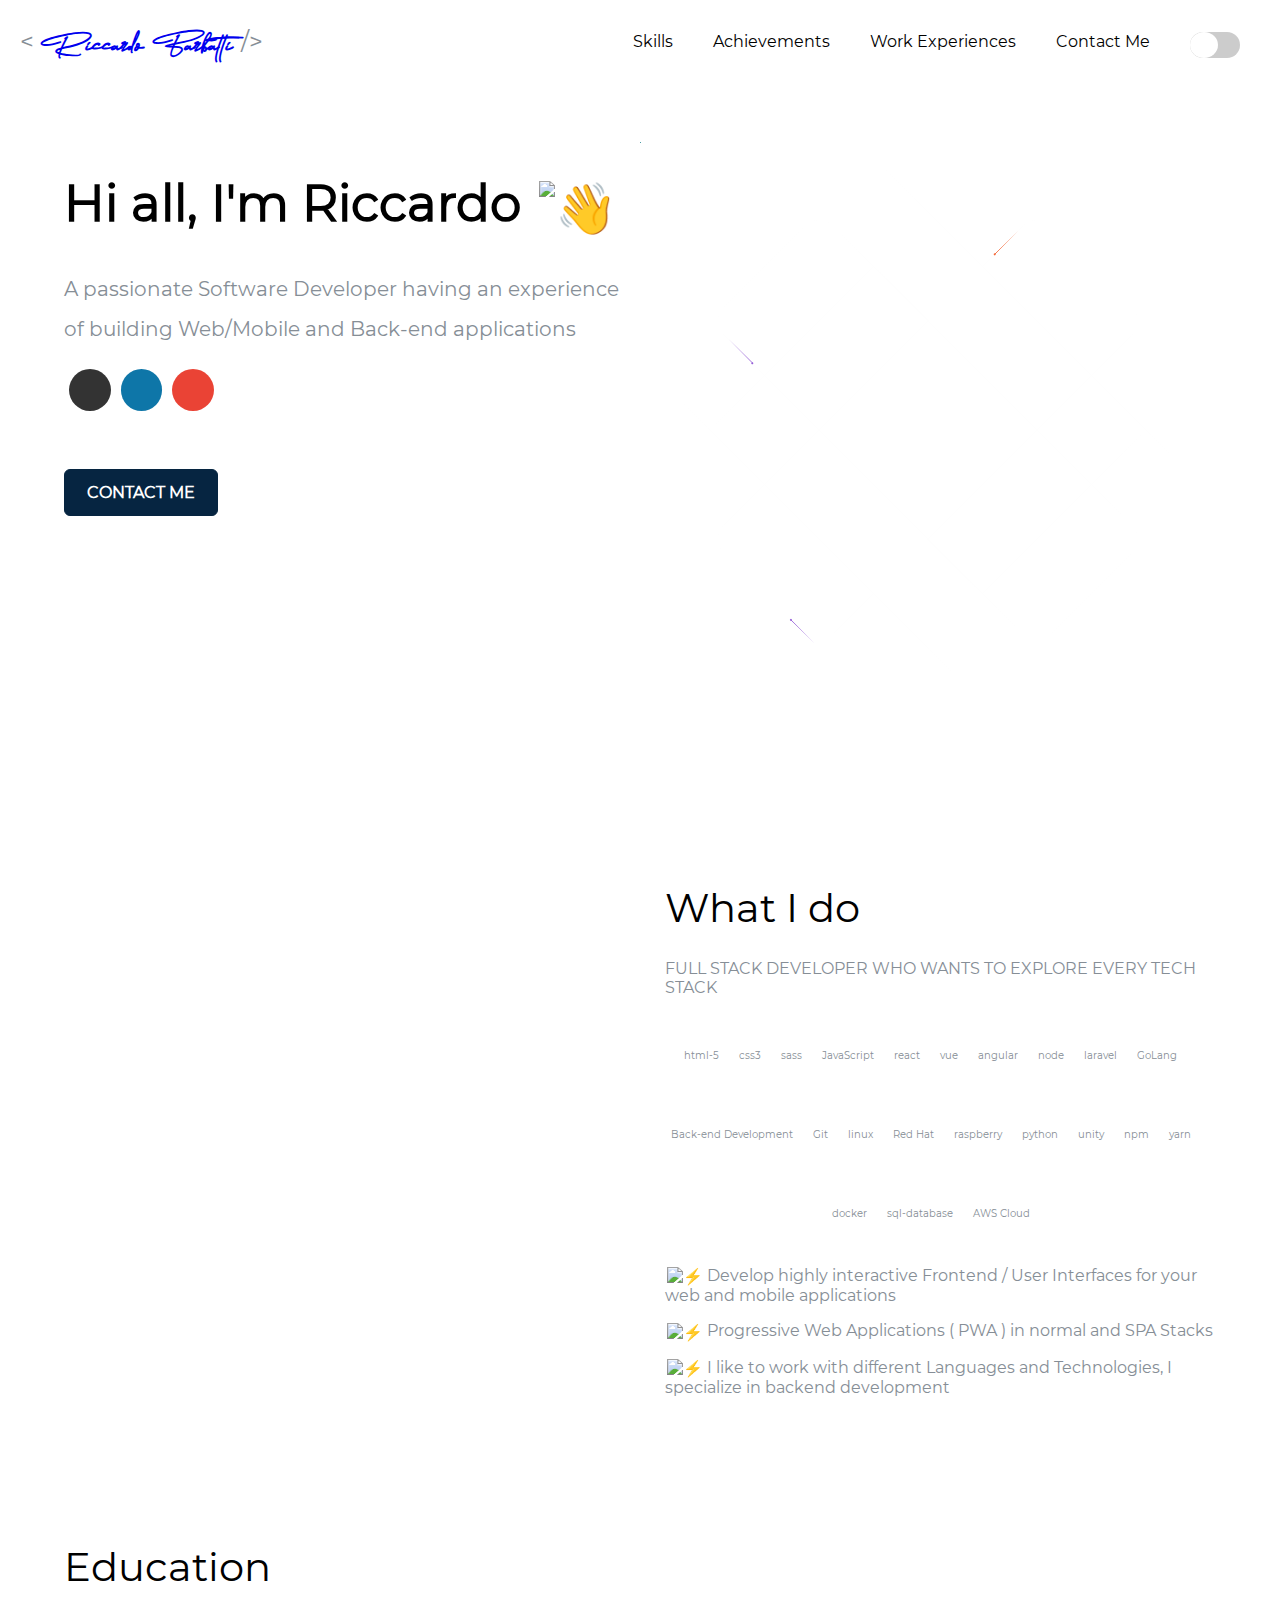
==== index.html @ 817662f0 "updated profile" ====
<!doctype html><html lang="en"><head><meta charset="utf-8"/><link rel="icon" type="image/png" sizes="32x32" href="/favicon-32x32.png?v8=qAJ44G5Bm7"><link rel="icon" type="image/png" sizes="16x16" href="/favicon-16x16.png?v8=qAJ44G5Bm7"><link rel="mask-icon" href="/safari-pinned-tab.svg?v8=qAJ44G5Bm7" color="#885bd5"><link rel="shortcut icon" href="/cpLogo.png?v8=qAJ44G5Bm7"><meta name="msapplication-TileColor" content="#603cba"><meta name="viewport" content="width=device-width,initial-scale=1"/><meta name="theme-color" content="#6c63ff"/><meta name="Portfolio" content="Portfolio"/><link rel="apple-touch-icon" sizes="180x180" href="/apple-touch-icon.png?v8=qAJ44G5Bm7"><meta property="og:title" content="Riccardo Barbatti Resume"/><meta property="og:type" content="website"/><meta property="og:image" content="https://developerfolio.js.org/static/media/developerActivity.59389695.svg"/><link rel="preload" href="/static/media/Montserrat-Regular.ee653992.ttf" as="font" type="font/woff" crossorigin><link rel="preload" href="/static/media/Agustina.21f233e1.woff" as="font" type="font/woff" crossorigin><link rel="manifest" href="/manifest.json"/><link rel="stylesheet" href="https://cdn.jsdelivr.net/gh/FortAwesome/Font-Awesome@5.13.0/css/all.min.css"><title>Riccardo Barbatti</title><link href="/static/css/main.8e6ef0d5.chunk.css" rel="stylesheet"></head><body><noscript>You need to enable JavaScript to run this app.</noscript><div id="root"></div><script>!function(e){function t(t){for(var n,o,i=t[0],c=t[1],l=t[2],s=0,p=[];s<i.length;s++)o=i[s],Object.prototype.hasOwnProperty.call(a,o)&&a[o]&&p.push(a[o][0]),a[o]=0;for(n in c)Object.prototype.hasOwnProperty.call(c,n)&&(e[n]=c[n]);for(f&&f(t);p.length;)p.shift()();return u.push.apply(u,l||[]),r()}function r(){for(var e,t=0;t<u.length;t++){for(var r=u[t],n=!0,o=1;o<r.length;o++){var c=r[o];0!==a[c]&&(n=!1)}n&&(u.splice(t--,1),e=i(i.s=r[0]))}return e}var n={},o={1:0},a={1:0},u=[];function i(t){if(n[t])return n[t].exports;var r=n[t]={i:t,l:!1,exports:{}};return e[t].call(r.exports,r,r.exports,i),r.l=!0,r.exports}i.e=function(e){var t=[];o[e]?t.push(o[e]):0!==o[e]&&{3:1,4:1}[e]&&t.push(o[e]=new Promise((function(t,r){for(var n="static/css/"+({}[e]||e)+"."+{3:"06c6ca53",4:"122503bf"}[e]+".chunk.css",a=i.p+n,u=document.getElementsByTagName("link"),c=0;c<u.length;c++){var l=(f=u[c]).getAttribute("data-href")||f.getAttribute("href");if("stylesheet"===f.rel&&(l===n||l===a))return t()}var s=document.getElementsByTagName("style");for(c=0;c<s.length;c++){var f;if((l=(f=s[c]).getAttribute("data-href"))===n||l===a)return t()}var p=document.createElement("link");p.rel="stylesheet",p.type="text/css",p.onload=t,p.onerror=function(t){var n=t&&t.target&&t.target.src||a,u=new Error("Loading CSS chunk "+e+" failed.\n("+n+")");u.code="CSS_CHUNK_LOAD_FAILED",u.request=n,delete o[e],p.parentNode.removeChild(p),r(u)},p.href=a,document.getElementsByTagName("head")[0].appendChild(p)})).then((function(){o[e]=0})));var r=a[e];if(0!==r)if(r)t.push(r[2]);else{var n=new Promise((function(t,n){r=a[e]=[t,n]}));t.push(r[2]=n);var u,c=document.createElement("script");c.charset="utf-8",c.timeout=120,i.nc&&c.setAttribute("nonce",i.nc),c.src=function(e){return i.p+"static/js/"+({}[e]||e)+"."+{3:"2ac3e61d",4:"45c3a683"}[e]+".chunk.js"}(e);var l=new Error;u=function(t){c.onerror=c.onload=null,clearTimeout(s);var r=a[e];if(0!==r){if(r){var n=t&&("load"===t.type?"missing":t.type),o=t&&t.target&&t.target.src;l.message="Loading chunk "+e+" failed.\n("+n+": "+o+")",l.name="ChunkLoadError",l.type=n,l.request=o,r[1](l)}a[e]=void 0}};var s=setTimeout((function(){u({type:"timeout",target:c})}),12e4);c.onerror=c.onload=u,document.head.appendChild(c)}return Promise.all(t)},i.m=e,i.c=n,i.d=function(e,t,r){i.o(e,t)||Object.defineProperty(e,t,{enumerable:!0,get:r})},i.r=function(e){"undefined"!=typeof Symbol&&Symbol.toStringTag&&Object.defineProperty(e,Symbol.toStringTag,{value:"Module"}),Object.defineProperty(e,"__esModule",{value:!0})},i.t=function(e,t){if(1&t&&(e=i(e)),8&t)return e;if(4&t&&"object"==typeof e&&e&&e.__esModule)return e;var r=Object.create(null);if(i.r(r),Object.defineProperty(r,"default",{enumerable:!0,value:e}),2&t&&"string"!=typeof e)for(var n in e)i.d(r,n,function(t){return e[t]}.bind(null,n));return r},i.n=function(e){var t=e&&e.__esModule?function(){return e.default}:function(){return e};return i.d(t,"a",t),t},i.o=function(e,t){return Object.prototype.hasOwnProperty.call(e,t)},i.p="/",i.oe=function(e){throw console.error(e),e};var c=this["webpackJsonpriccardobarbatti.github.io"]=this["webpackJsonpriccardobarbatti.github.io"]||[],l=c.push.bind(c);c.push=t,c=c.slice();for(var s=0;s<c.length;s++)t(c[s]);var f=l;r()}([])</script><script src="/static/js/2.25003a7f.chunk.js"></script><script src="/static/js/main.3a499102.chunk.js"></script></body></html>
---- static/css/main.8e6ef0d5.chunk.css ----
@font-face{font-family:"Agustina Regular";font-style:normal;font-weight:400;src:local("Agustina Regular"),url(/static/media/Agustina.21f233e1.woff) format("woff");font-display:swap}@font-face{font-family:"Montserrat";src:local("Montserrat"),url(/static/media/Montserrat-Regular.ee653992.ttf) format("woff");font-display:swap}code{font-family:source-code-pro,Menlo,Monaco,Consolas,"Courier New",monospace}body,html{scroll-behavior:smooth}body{margin:0;font:19px/23px Montserrat,"Montserrat",sans-serif;-webkit-font-smoothing:antialiased;-moz-osx-font-smoothing:grayscale}@media (max-width:1380px){body,html{font-size:16px;line-height:normal}}.App{text-align:center}.App-logo{height:40vmin}.App-header{background-color:#282c34;min-height:100vh;display:flex;flex-direction:column;align-items:center;justify-content:center;font-size:calc(10px + 2vmin);color:#fff}.App-link{color:#09d3ac}.dark-menu{background-color:#171c28!important;color:#fff}.dark-menu li a{color:#fff!important}.dark-menu li a:hover{background-color:#55198b!important}.header{background-color:#fff;max-width:100%;padding:15px 20px;margin:0 auto}.header ul{margin:0;padding:0;list-style:none;overflow:hidden}.grey-color{color:#868e96}.header li a{display:block;padding:15px 20px;color:#000;text-decoration:none}.header .menu-btn:hover,.header li a:hover{background-color:#f4f4f4}.header .logo{display:block;flex:none;float:left;font-size:1.5em;text-decoration:none;margin-top:10px;line-height:normal}.header .logo-name{font-family:"Agustina Regular";font-weight:700;font-feature-settings:"liga","clig off";font-variant-ligatures:no-common-ligatures;-webkit-font-variant-ligatures:no-common-ligatures;padding:0 10px}.header .menu{clear:both;max-height:0;transition:max-height .2s ease-out}.header .menu-icon{cursor:pointer;display:inline-block;float:right;padding:28px 20px;position:relative;-webkit-user-select:none;-ms-user-select:none;user-select:none}.header .menu-icon .navicon{background:#333;display:block;height:2px;position:relative;transition:background .2s ease-out;width:18px}.header .menu-icon .navicon:after,.header .menu-icon .navicon:before{background:#333;content:"";display:block;height:100%;position:absolute;transition:all .2s ease-out;width:100%}.header .menu-icon .navicon-dark:after,.header .menu-icon .navicon-dark:before{background:#fff!important;content:"";display:block;height:100%;position:absolute;transition:all .2s ease-out;width:100%}.header .menu-icon .navicon:before{top:5px}.header .menu-icon .navicon:after{top:-5px}.header .menu-btn{display:none}.header .menu-btn:checked~.menu{max-height:486px}.header .menu-btn:checked~.menu-icon .navicon{background:transparent}.header .menu-btn:checked~.menu-icon .navicon:before{transform:rotate(-45deg)}.header .menu-btn:checked~.menu-icon .navicon:after{transform:rotate(45deg)}.header .menu-btn:checked~.menu-icon:not(.steps) .navicon:after,.header .menu-btn:checked~.menu-icon:not(.steps) .navicon:before{top:0}@media (min-width:48em){.header li{float:left}.header{display:flex;align-items:center;justify-content:space-between}.header .menu{max-height:none}.header .menu-icon{display:none}}@media (max-width:960px) and (min-width:768px){.header{font-size:12px}}.switch{position:relative;display:inline-block;width:50px;height:26px}input{transform:scale(.5)}.slider{cursor:pointer;top:0;right:0;background-color:#ccc}.slider,.slider:before{position:absolute;left:0;bottom:0;transition:.4s}.slider:before{content:"";height:26px;width:28px;background-color:#fff}input:checked+.slider{background-color:#2196f3}input:focus+.slider{box-shadow:0 0 1px #2196f3}input:checked+.slider:before{transform:translateX(26px)}.slider.round{border-radius:34px}.slider.round:before{border-radius:50%}.slider:after{display:inline;position:absolute;right:9.3%;bottom:17.5%}input:checked+.slider:after{display:inline;position:absolute;right:56.3%;bottom:14.5%}@media (max-width:786px) and (min-width:425px){input:checked+.slider:after{right:60.3%;bottom:20.5%}.slider:after{right:15.3%;bottom:22.5%}}@media (max-width:2560px) and (min-width:1552px){.slider:after{bottom:12.5%!important}}@media (max-width:1552px) and (min-width:1440px){.slider:after{bottom:7.5%!important}}.main{margin:4rem auto 0}.greet-main,.main{width:90%;padding:20px 10px}.greet-main{margin:2rem auto 0}.subTitle{color:#868e96!important}.greeting-main{display:flex}.greeting-main>*{flex:1 1;margin-bottom:30px}.button-greeting-div{display:flex;margin-top:20px}.greeting-text{font-size:70px;line-height:1.1;color:#000!important}.greeting-text-p{font-size:30px;line-height:40px}.greeting-image-div>img{max-width:100%;height:auto}.wave-emoji{-webkit-animation-duration:1.8s;animation-duration:1.8s;-webkit-animation-iteration-count:infinite;animation-iteration-count:infinite;-webkit-animation-name:wave;animation-name:wave;display:inline-block;transform-origin:70% 70%}@-webkit-keyframes wave{0%{transform:rotate(0deg)}10%{transform:rotate(-10deg)}20%{transform:rotate(12deg)}30%{transform:rotate(-10deg)}40%{transform:rotate(9deg)}50%{transform:rotate(0deg)}to{transform:rotate(0deg)}}@keyframes wave{0%{transform:rotate(0deg)}10%{transform:rotate(-10deg)}20%{transform:rotate(12deg)}30%{transform:rotate(-10deg)}40%{transform:rotate(9deg)}50%{transform:rotate(0deg)}to{transform:rotate(0deg)}}@media (max-width:1380px){.greeting-text{font-size:50px}.greeting-text-p{font-size:20px}}@media (max-width:768px){.button-greeting-div{justify-content:space-around}.greeting-text{font-size:30px;text-align:center}.greeting-text-p{font-size:16px;line-height:normal;text-align:center}.greeting-main{display:block}.greeting-image-div{height:256px}}@media (max-width:320px){.main{width:auto}}.sk-circle{margin:100px auto;width:40px;height:40px;position:relative}.sk-circle .sk-child{width:100%;height:100%;position:absolute;left:0;top:0}.sk-circle .sk-child:before{content:"";display:block;margin:0 auto;width:15%;height:15%;background-color:#333;border-radius:100%;-webkit-animation:sk-circleBounceDelay 1.2s ease-in-out infinite both;animation:sk-circleBounceDelay 1.2s ease-in-out infinite both}.sk-circle .sk-circle2{transform:rotate(30deg)}.sk-circle .sk-circle3{transform:rotate(60deg)}.sk-circle .sk-circle4{transform:rotate(90deg)}.sk-circle .sk-circle5{transform:rotate(120deg)}.sk-circle .sk-circle6{transform:rotate(150deg)}.sk-circle .sk-circle7{transform:rotate(180deg)}.sk-circle .sk-circle8{transform:rotate(210deg)}.sk-circle .sk-circle9{transform:rotate(240deg)}.sk-circle .sk-circle10{transform:rotate(270deg)}.sk-circle .sk-circle11{transform:rotate(300deg)}.sk-circle .sk-circle12{transform:rotate(330deg)}.sk-circle .sk-circle2:before{-webkit-animation-delay:-1.1s;animation-delay:-1.1s}.sk-circle .sk-circle3:before{-webkit-animation-delay:-1s;animation-delay:-1s}.sk-circle .sk-circle4:before{-webkit-animation-delay:-.9s;animation-delay:-.9s}.sk-circle .sk-circle5:before{-webkit-animation-delay:-.8s;animation-delay:-.8s}.sk-circle .sk-circle6:before{-webkit-animation-delay:-.7s;animation-delay:-.7s}.sk-circle .sk-circle7:before{-webkit-animation-delay:-.6s;animation-delay:-.6s}.sk-circle .sk-circle8:before{-webkit-animation-delay:-.5s;animation-delay:-.5s}.sk-circle .sk-circle9:before{-webkit-animation-delay:-.4s;animation-delay:-.4s}.sk-circle .sk-circle10:before{-webkit-animation-delay:-.3s;animation-delay:-.3s}.sk-circle .sk-circle11:before{-webkit-animation-delay:-.2s;animation-delay:-.2s}.sk-circle .sk-circle12:before{-webkit-animation-delay:-.1s;animation-delay:-.1s}@-webkit-keyframes sk-circleBounceDelay{0%,80%,to{transform:scale(0)}40%{transform:scale(1)}}@keyframes sk-circleBounceDelay{0%,80%,to{transform:scale(0)}40%{transform:scale(1)}}.social-media-div{font-size:2em}.icon-button{margin-bottom:10px}.icon-button i{color:#fff;border-radius:2.6rem;cursor:pointer;display:inline-block;font-size:1.3rem;height:2.6rem;line-height:2.6rem;position:relative;text-align:center;-webkit-user-select:none;-ms-user-select:none;user-select:none;width:2.6rem;margin:0 5px 10px;transition:.2s ease-in}.facebook i{background-color:#3b5998}.linkedin i{background-color:#0e76a8}.github i{background-color:#333}.gitlab i{background-color:#fca326}.google i{background-color:#ea4335}.twitter i{background-color:#1da1f2}.medium i{background-color:#000}.stack-overflow i{background-color:#f48024}.instagram i{background-color:#c13584}.facebook i:hover,.github i:hover,.gitlab i:hover,.google i:hover,.instagram i:hover,.linkedin i:hover,.medium i:hover,.stack-overflow i:hover,.twitter i:hover{background-color:#000}@media (max-width:768px){.social-media-div{text-align:center}}.main-button{background-color:#062541;border:1px solid #062541;color:#fff;font-weight:700;width:-webkit-max-content;width:-moz-max-content;width:max-content;padding:13px 22px;margin-right:50px;text-transform:uppercase;border-radius:6px;text-align:center;text-decoration:none;display:block;margin-top:20px;font-size:16px;cursor:pointer;transition:all .3s ease-in-out 0s}.main-button:hover{background-color:#fff;color:#062541;transition:all .3s ease 0s;transform:translateY(-3px)}.project-button{display:flex;justify-content:center;margin-top:20px}.project-button>.main-button{margin-right:0!important}@media (max-width:768px){.main-button{font-size:15px;padding:12px 18px;margin-right:0}}@media (max-width:320px){.main-button{font-size:12px}}.skills-main-div{display:flex}.skills-text-div{margin-left:50px}.skills-main-div>*{flex:1 1;margin-bottom:30px}.skills-image-div>img{max-width:100%;height:auto}.skills-heading{font-size:56px;font-weight:400}@media (max-width:1380px){.skills-heading{font-size:40px}}@media (max-width:768px){.skills-heading{font-size:30px;text-align:center}.greeting-text-p{font-size:16px;line-height:normal}.skills-main-div{flex-direction:column}.skills-text-div{margin:20px}.skills-text{font-size:16px}.skills-text-subtitle{font-size:16px;text-align:center}.skills-image-div{order:2}}.dev-icons{padding-left:0;list-style:none;font-size:3rem;margin-bottom:0;margin-top:0;text-align:center}.software-skill-inline{display:inline-block;margin-right:20px;margin-bottom:20px}.software-skill-inline>i{color:#868e96}.software-skill-inline>i:hover{color:#062541}.software-skill-inline>p{color:#868e96;font-size:10px}.software-skill-inline>i:hover~p{color:#062541}.meter{height:20px;position:relative;background:#f3efef;border-radius:25px}.meter>span{display:block;height:100%;border-top-right-radius:6px;border-bottom-right-radius:6px;border-top-left-radius:20px;border-bottom-left-radius:20px;background-color:rgba(6,37,65,.71);position:relative;overflow:hidden}.skill{line-height:3.5vw}.skill-bars{font-size:28px;width:40%}.skills-container{display:flex;width:90%;padding:20px 10px;margin:2rem auto 0}.skills-container>*{flex:1 1;margin-bottom:30px}.skills-image>img{margin-left:80px;max-width:90%;height:auto}@media (max-width:1456px){.skills-bar{line-height:4rem}.skills-image{display:none;order:2}}@media (max-width:768px){.skills-container{flex-direction:column}.skills-bar{line-height:3rem;margin:20px}.skills-image{display:none;order:2}}.experience-cards-div{display:grid;grid-template-columns:repeat(auto-fit,minmax(290px,1fr));grid-gap:1rem 1rem;gap:1rem 1rem}.experience-heading{font-size:56px;font-weight:400}.experience-container{display:flex;width:90%;padding:20px 10px;margin:2rem auto 0}.experience-container>*{flex:1 1}@media (max-width:1380px){.experience-heading{font-size:40px}}@media (max-width:768px){.experience-heading{font-size:30px;text-align:center}}.experience-card{background-color:#fff}.experience-card,.experience-card-dark{position:relative;box-shadow:0 10px 30px -15px rgba(0,0,0,.2);border-radius:10px;border:1px solid hsla(0,0%,82.7%,.397)}.experience-card-dark{background-color:#171c28}.experience-card:hover{box-shadow:0 20px 30px -10px rgba(0,0,0,.2)}.experience-banner{background-position:50%;background-repeat:no-repeat;background-size:150%;background:linear-gradient(rgba(0,0,0,.7),rgba(0,0,0,.5));border-radius:10px 10px 0 0;-webkit-filter:blur(0);-moz-filter:blur(0);-o-filter:blur(0);-ms-filter:blur(0);filter:blur(0);height:11rem;display:flex;align-items:flex-end;justify-content:center}.experience-blurred_div{position:absolute;background:linear-gradient(rgba(0,0,0,.4),rgba(0,0,0,.2));-webkit-filter:blur(5px);-moz-filter:blur(5px);-o-filter:blur(5px);-ms-filter:blur(5px);filter:blur(5px);height:11rem;top:0;left:0;width:100%;border-radius:10px 10px 0 0}.experience-div-company{position:absolute;background:transparent;height:9rem;top:0;left:0;width:100%;display:flex;align-items:center;justify-content:center}.experience-text-company{padding:1.5rem;margin:0;color:#fff;font-size:25px;text-align:center;font-weight:700;text-overflow:ellipsis;overflow:hidden;white-space:nowrap}.experience-roundedimg{position:absolute;object-fit:cover;left:0;right:0;top:7rem;margin-left:auto;margin-right:auto;width:8rem;height:8rem;box-shadow:0 .5rem 1rem rgba(0,0,0,.3);border-radius:50%}.experience-text-role{text-align:center;color:#000;font-weight:700;font-size:25px;margin:0;padding-top:1.5rem;line-height:normal}.dark-mode-text{color:#fff!important}.experience-text-date{text-align:center;color:#000;font-size:20px;margin:0;padding-top:1rem;font-weight:600}.experience-text-desc{text-align:center}.experience-text-details{padding:1.5rem;margin-top:2rem}@media (max-width:1380px){.experience-text-role{padding-top:.5rem;font-size:22px}.experience-text-company{font-size:22px}.experience-text-date{font-size:18px}.experience-roundedimg{width:6.5rem;height:6.5rem}}@media (max-width:768px){.experience-text-company,.experience-text-role{font-size:22px}.experience-text-date{font-size:18px}.experience-text-desc{font-size:16px}}.project-title{font-size:52px;font-weight:400;line-height:normal}.startup-project-text img{max-width:100%;height:auto}.repo-cards-div-main{display:grid;grid-template-columns:repeat(auto-fit,minmax(400px,1fr));grid-gap:1rem 1rem;gap:1rem 1rem}@media (max-width:1380px){.project-title{font-size:40px}}@media (max-width:768px){.project-title{font-size:30px;text-align:center}.repo-cards-div-main{grid-template-columns:repeat(auto-fit,minmax(300px,1fr))}}.project-card{display:flex;flex-direction:column;background-color:#fff;padding:1.5rem;border-radius:10px;border:1px solid hsla(0,0%,82.7%,.397);justify-content:center}.project-card-light{box-shadow:0 10px 30px -15px rgba(0,0,0,.2);transition:all .3s ease}.project-card-dark{box-shadow:0 10px 30px -15px #d9dbdf;transition:all .25s ease}.project-detail{text-align:center}.project-card-light:hover{box-shadow:0 20px 30px -10px rgba(0,0,0,.2)}.project-card-dark:hover{box-shadow:0 20px 30px -10px #d9dbdf}.project-image{position:relative;height:250px;overflow:hidden;text-align:center}.projects-container{display:grid;grid-template-columns:repeat(auto-fit,minmax(300px,1fr));grid-gap:1rem 1rem;gap:1rem 1rem}.project-card-footer span.project-tag{background:#062541;color:#f5f2f4;vertical-align:middle;align-items:center;border-radius:4px;display:inline-flex;font-size:.75rem;height:2em;justify-content:center;white-space:nowrap;line-height:1.5;margin:0 .5rem .5rem 0;padding:0 .75em;cursor:pointer;transition:.2s ease-in}@media (max-width:768px){.project-subtitle{font-size:16px;text-align:center}}.achievement-heading{font-size:56px;font-weight:400;line-height:normal;margin:0}.achievement-subtitle{text-transform:uppercase;margin:0 0 50px}@media (max-width:1380px){.achievement-heading{font-size:40px}}@media (max-width:768px){.achievement-heading{font-size:30px;text-align:center}.achievement-subtitle{font-size:16px;line-height:normal;text-align:center}}.card-image{max-width:100%;height:auto;width:250px}.card-title{color:#000;font-size:22px;line-height:24px;font-weight:700;margin:15px 0 0}.card-subtitle{color:#666;font-size:17px;line-height:1.5rem}.certificate-card{background-color:#fff;box-shadow:0 10px 30px -15px rgba(0,0,0,.2);padding:1.5rem;border-radius:10px;border:1px solid hsla(0,0%,82.7%,.397);transition:all .3s ease}.certificate-detail-div{text-align:center}.certificate-card:hover{box-shadow:0 20px 30px -10px rgba(0,0,0,.2)}.dark-mode.certificate-card:hover{box-shadow:0 20px 30px -10px hsla(0,0%,100%,.2)}.certificate-image-div{position:relative;height:250px;overflow:hidden;text-align:center}.achievement-cards-div{display:grid;grid-template-columns:repeat(auto-fit,minmax(300px,1fr));grid-gap:1rem 1rem;gap:1rem 1rem}.certificate-card-footer{display:flex;align-items:center;flex-wrap:wrap;justify-content:center}.certificate-card-footer span.certificate-tag{background:#062541;color:#f5f2f4;vertical-align:middle;align-items:center;border-radius:4px;display:inline-flex;font-size:.75rem;height:2em;justify-content:center;white-space:nowrap;line-height:1.5;margin:0 .5rem .5rem 0;padding:0 .75em;cursor:pointer;transition:.2s ease-in}span.certificate-tag:hover{background:#192d3f}.square{width:440px;height:430px;background:#fff;border-radius:4px;box-shadow:0 20px 50px #d9dbdf;transition:all .3s ease;margin-top:30px}.square:hover{box-shadow:0 20px 40px rgba(0,0,0,.08)}.blog-header-text{font-size:56px;font-weight:400}.blog-subtitle{text-transform:uppercase}.blog-main-div>*{flex:1 1;margin-bottom:30px}.blog-main-div{display:flex}.blog-image-div>img{max-width:100%;height:auto}.blog-text-div{display:grid;grid-template-columns:repeat(auto-fill,minmax(400px,1fr));grid-gap:32px;gap:32px}@media (max-width:1380px){.blog-header-text{font-size:40px}}@media (max-width:768px){.blog-header-text{font-size:30px;text-align:center}.blog-subtitle{font-size:16px;line-height:normal;text-align:center}}@media screen and (max-width:480px) and (min-width:300px){.blog-text-div{grid-template-columns:repeat(auto-fill,minmax(300px,1fr))}}.small-dark{color:#fff!important}.blog-container{border-radius:10px;color:#586069;background-color:#fff;box-shadow:0 0 36px rgba(0,0,0,.1);cursor:pointer;height:200px}.blog-title{color:#262626;font-size:22px;line-height:24px;font-weight:700;margin:32px 20px 14px;-webkit-line-clamp:2}.blog-title,.small{overflow:hidden;display:-webkit-box;-webkit-box-orient:vertical}.small{font-size:17px;font-weight:400;line-height:1.5rem;color:#666;padding:0 20px;-webkit-line-clamp:4;margin:0}.go-corner{display:flex;align-items:center;justify-content:center;position:absolute;width:32px;height:32px;overflow:hidden;top:0;right:0;background-color:#062541;border-radius:0 4px 0 32px}.go-arrow{margin-top:-4px;margin-right:-4px;color:#fff;font-family:courier,sans}.blog-card{display:block;position:relative;background-color:transparent;border-radius:4px;text-decoration:none;z-index:0;overflow:hidden;height:100%}.blog-card:before{content:"";position:absolute;z-index:-1;top:-16px;right:-16px;background:#062541;height:32px;width:32px;border-radius:32px;transform:scale(1);transform-origin:50% 50%;transition:transform .4s ease-out}.blog-card:hover:before{transform:scale(30)}.blog-card:hover>.small{transition:all .3s ease-out;color:hsla(0,0%,100%,.8)}.blog-card:hover>h3{transition:all .3s ease-out;color:#fff}@media (min-width:925px) and (max-width:1024px),(min-width:1405px) and (max-width:1550px),screen and (max-width:480px) and (min-width:300px){.blog-card:hover:before{transform:scale(30)}}@media (min-width:1025px) and (max-width:1404px),(min-width:1551px),screen and (min-width:481px) and (max-width:675px){.blog-card:hover:before{transform:scale(40)}.blog-card:before{transition:transform .45s ease-out}}@media screen and (min-width:675px) and (max-width:860px){.blog-card:hover:before{transform:scale(50)}.blog-card:before{transition:transform .5s ease-out}}@media screen and (min-width:860px) and (max-width:924px){.blog-card:hover:before{transform:scale(60)}.blog-card:before{transition:transform .5s ease-out}}@media screen and (max-width:480px) and (min-width:300px){.blog-title{font-size:18px}}.blog-card-shadow{box-shadow:1px 0 20px #fff}.footer-text{text-align:center;color:#868e96!important}.dark-mode{color:#fff!important}.footer-div{margin-top:2rem;padding-bottom:1rem}.talk-header-title{font-size:56px;font-weight:400;line-height:0}.talk-cards-div{display:grid;grid-template-columns:repeat(auto-fit,minmax(290px,1fr));grid-gap:1rem 1rem;gap:1rem 1rem}@media (max-width:768px){.talk-header-title{font-size:30px;text-align:center}.talk-header-subtitle{font-size:16px;line-height:normal;text-align:center}}.container{display:flex;justify-content:center}.rectangle{background:url(/static/media/talksCardBack.13780cdd.svg);width:380px;height:300px;border-radius:4px;box-shadow:0 20px 50px #d9dbdf;transition:all .3s ease;margin-top:50px}.rectangle:hover{box-shadow:0 20px 40px rgba(0,0,0,.08)}.dark-rectangle{box-shadow:0 0 20px 0}.mask{clip:rect(0,460px,220px,0);border-radius:4px;position:absolute}.talk-card-title{color:#fff;text-align:left;margin:25px auto auto;padding:0 0 40px 30px;font-size:30px;line-height:normal}.talk-card-subtitle,.talk-card-title{overflow:hidden;display:-webkit-box;-webkit-line-clamp:2;-webkit-box-orient:vertical}.talk-card-subtitle{margin-top:35px;text-align:justify;padding-left:30px;padding-right:30px;font-size:16px;color:#7f8287;line-height:18px}.talk-button{background-color:#062541;color:#fff;width:90px;padding:10px 18px;border-radius:3px;text-align:center;text-decoration:none;display:block;margin-top:20px;font-size:14px;cursor:pointer}.talk-button:hover{background:#23394c}.card-footer-button-div{display:flex;justify-content:space-around}@media (max-width:1380px){.card-title{font-size:25px}}@media (max-width:768px){.mask{-webkit-clip-path:none;clip-path:none;position:relative}.talk-card-title{margin-top:30px}.talk-card-image{width:100%}.talk-button{background-color:#062541;color:#fff;width:90px;padding:10px 18px;border-radius:3px;text-align:center;text-decoration:none;display:block;margin-top:20px;font-size:14px;cursor:pointer;transition:.2s ease-in}.talk-button:hover{background:#1b3045}.card-footer-button-div{display:flex;justify-content:space-around}.square{width:100%;height:auto;padding-bottom:30px}}.podcast-header-title{font-size:56px;font-weight:400;line-height:0}.podcast{width:600px}.podcast-main-div{display:grid;grid-template-columns:repeat(auto-fit,minmax(300px,1fr));grid-gap:1rem 1rem;gap:1rem 1rem}.subTitle{color:#868e96}@media (max-width:768px){.podcast-header-title{font-size:30px;text-align:center}.podcast-header-subtitle{font-size:16px;line-height:normal;text-align:center}.podcast{width:300px}.podcast-main-div{text-align:center}}.education-heading{font-size:56px;font-weight:400}.education-section{display:flex;flex-direction:column;width:90%;padding:20px 0;margin:2rem auto 0}.education-section>*{flex:1 1;margin-bottom:30px}.education-card-container{display:flex;flex-direction:column;padding-top:20px}@media (max-width:1380px){.education-card-container{padding-top:0}.education-heading{font-size:40px}.education-text-subtitle{font-size:18px;text-align:center}}@media (max-width:768px){.education-card-container{padding-top:0}.education-heading{font-size:30px;text-align:center}.education-text-subtitle{font-size:16px}}.education-card{display:flex;flex-direction:row}.education-card:hover+.education-card-border{border-color:#a9a7f9;width:100%;transition:width .6s ease-in-out}.education-card-border{height:30px;width:80%;border-top:2px solid hsla(0,0%,82.7%,.397);margin-bottom:20px;transition:width .6s ease-in-out}.education-head{display:flex;flex-direction:row}.education-text-school{margin:0;font-size:28px;font-weight:700;text-overflow:ellipsis;overflow:hidden;white-space:nowrap;height:27px}.education-roundedimg{object-fit:cover;margin-right:2rem;width:6rem;height:6rem;box-shadow:0 .5rem 1rem rgba(0,0,0,.3);border-radius:50%}.education-card-right{max-width:70%}.education-text-subHeader{color:#000;font-weight:700;font-size:19px;margin:0;padding-top:.8rem;line-height:normal}.education-text-duration{color:#000;font-size:19px;margin:0;padding-top:.5rem}.education-text-desc{margin-top:.5rem;margin-bottom:.5rem}.education-text-bullets>ul{margin-top:.5rem}@media (max-width:1380px){.education-card{flex-direction:column;padding-bottom:10px}.education-card-right{max-width:90%}.education-card-border{width:90%}.education-text-subHeader{padding-top:.5rem;font-size:16px}.education-text-school{font-size:20px;height:23px}.education-text-duration{font-size:16px}.education-roundedimg{width:4rem;height:4rem;margin-bottom:.5rem;margin-right:0}}@media (max-width:768px){.education-card{text-align:center}.education-card-right{max-width:100%}.education-card-border{width:100%}.education-roundedimg{margin-top:10px;width:4rem;height:4rem;margin-bottom:1rem;margin-right:0}.education-text-bullets>ul{max-width:80%;margin:auto}}#topButton{visibility:hidden;position:fixed;bottom:20px;right:30px;z-index:99;border:none;outline:none;background-color:#062541;color:#fff;cursor:pointer;padding:15px;border-radius:15px;font-size:25px}#topButton:hover{background-color:#000;transition:all .2s ease-in-out}.dark-mode{background-color:#171c28;color:#fff;transition:"0.1s"}.contact-div-main{display:flex}.dark-mode a{color:#fff}.contact-div-main>*{flex:1 1}.contact-title{font-size:65px;font-weight:400}.contact-detail,.contact-detail-email{margin-top:20px;font-size:40px;font-weight:400;color:#868e96;text-decoration:none}.contact-detail-email:hover,.contact-detail:hover{color:#000;text-shadow:2px 1px 2px #b5b5b5;transition:all .3s}.contact-subtitle{text-transform:uppercase}.contact-text-div{margin-top:1.5rem}.contact-margin-top{margin-top:4rem}.contact-image-div>img{max-width:100%;height:auto;margin-left:1.5rem;margin-top:-4rem}@media (max-width:768px),(max-width:1380px){.contact-title{font-size:56px;font-weight:400;font-size:40px;text-align:center}.contact-subtitle{font-size:16px;line-height:normal;text-align:center}.contact-text-div{text-align:center;margin-top:1.5rem}.contact-detail,.contact-detail-email{font-size:20px}.contact-image-div{display:none}}
/*# sourceMappingURL=main.8e6ef0d5.chunk.css.map */
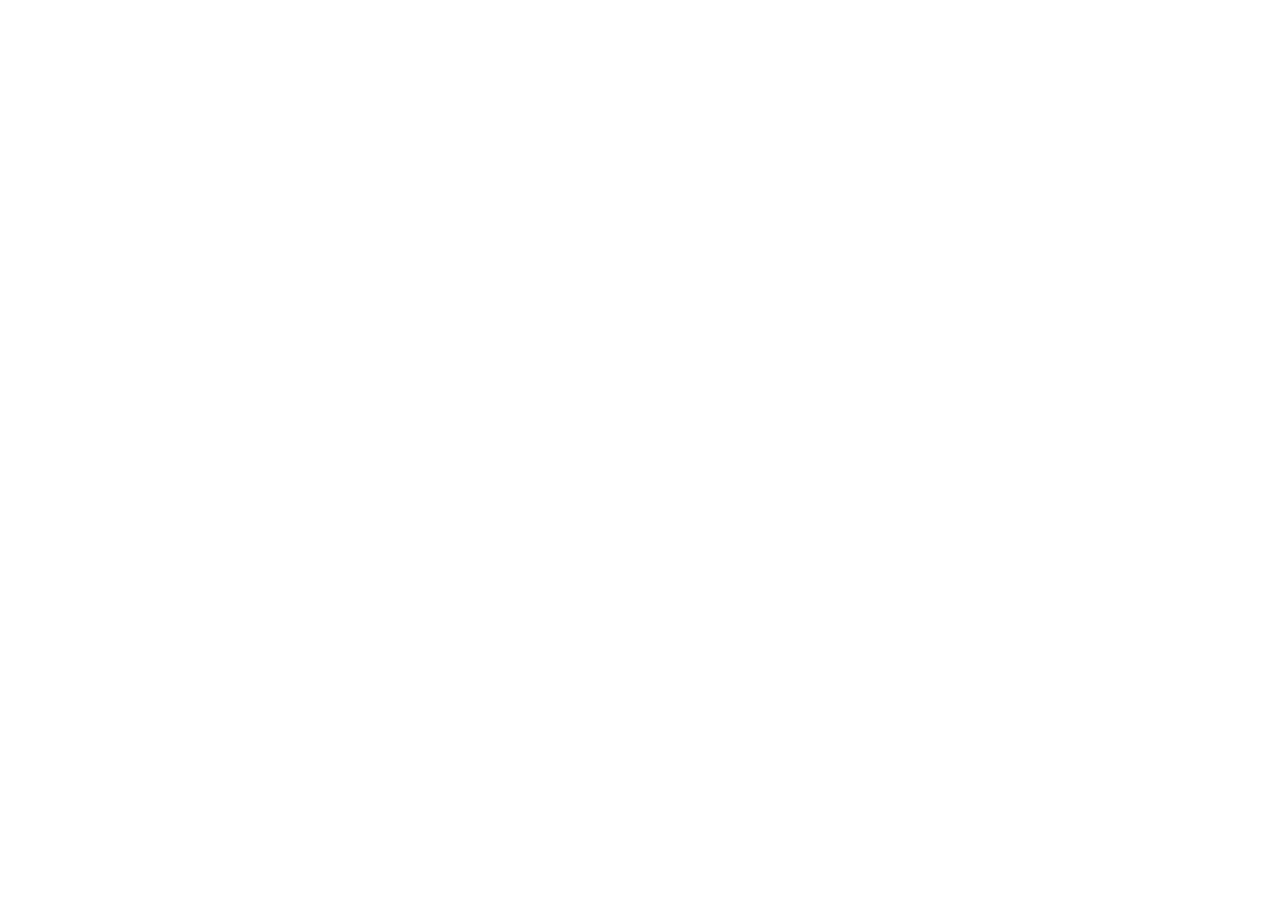
==== commit 0c10a768: "Add files via upload" ====
--- a/index.html
+++ b/index.html
@@ -1 +1,5 @@
-<!doctype html><html lang="en"><head><meta charset="utf-8"/><link rel="icon" type="image/png" sizes="32x32" href="/favicon-32x32.png?v8=qAJ44G5Bm7"><link rel="icon" type="image/png" sizes="16x16" href="/favicon-16x16.png?v8=qAJ44G5Bm7"><link rel="mask-icon" href="/safari-pinned-tab.svg?v8=qAJ44G5Bm7" color="#885bd5"><link rel="shortcut icon" href="/cpLogo.png?v8=qAJ44G5Bm7"><meta name="msapplication-TileColor" content="#603cba"><meta name="viewport" content="width=device-width,initial-scale=1"/><meta name="theme-color" content="#6c63ff"/><meta name="Portfolio" content="Portfolio"/><link rel="apple-touch-icon" sizes="180x180" href="/apple-touch-icon.png?v8=qAJ44G5Bm7"><meta property="og:title" content="Riccardo Barbatti Resume"/><meta property="og:type" content="website"/><meta property="og:image" content="https://developerfolio.js.org/static/media/developerActivity.59389695.svg"/><link rel="preload" href="/static/media/Montserrat-Regular.ee653992.ttf" as="font" type="font/woff" crossorigin><link rel="preload" href="/static/media/Agustina.21f233e1.woff" as="font" type="font/woff" crossorigin><link rel="manifest" href="/manifest.json"/><link rel="stylesheet" href="https://cdn.jsdelivr.net/gh/FortAwesome/Font-Awesome@5.13.0/css/all.min.css"><title>Riccardo Barbatti</title><link href="/static/css/main.8e6ef0d5.chunk.css" rel="stylesheet"></head><body><noscript>You need to enable JavaScript to run this app.</noscript><div id="root"></div><script>!function(e){function t(t){for(var n,o,i=t[0],c=t[1],l=t[2],s=0,p=[];s<i.length;s++)o=i[s],Object.prototype.hasOwnProperty.call(a,o)&&a[o]&&p.push(a[o][0]),a[o]=0;for(n in c)Object.prototype.hasOwnProperty.call(c,n)&&(e[n]=c[n]);for(f&&f(t);p.length;)p.shift()();return u.push.apply(u,l||[]),r()}function r(){for(var e,t=0;t<u.length;t++){for(var r=u[t],n=!0,o=1;o<r.length;o++){var c=r[o];0!==a[c]&&(n=!1)}n&&(u.splice(t--,1),e=i(i.s=r[0]))}return e}var n={},o={1:0},a={1:0},u=[];function i(t){if(n[t])return n[t].exports;var r=n[t]={i:t,l:!1,exports:{}};return e[t].call(r.exports,r,r.exports,i),r.l=!0,r.exports}i.e=function(e){var t=[];o[e]?t.push(o[e]):0!==o[e]&&{3:1,4:1}[e]&&t.push(o[e]=new Promise((function(t,r){for(var n="static/css/"+({}[e]||e)+"."+{3:"06c6ca53",4:"122503bf"}[e]+".chunk.css",a=i.p+n,u=document.getElementsByTagName("link"),c=0;c<u.length;c++){var l=(f=u[c]).getAttribute("data-href")||f.getAttribute("href");if("stylesheet"===f.rel&&(l===n||l===a))return t()}var s=document.getElementsByTagName("style");for(c=0;c<s.length;c++){var f;if((l=(f=s[c]).getAttribute("data-href"))===n||l===a)return t()}var p=document.createElement("link");p.rel="stylesheet",p.type="text/css",p.onload=t,p.onerror=function(t){var n=t&&t.target&&t.target.src||a,u=new Error("Loading CSS chunk "+e+" failed.\n("+n+")");u.code="CSS_CHUNK_LOAD_FAILED",u.request=n,delete o[e],p.parentNode.removeChild(p),r(u)},p.href=a,document.getElementsByTagName("head")[0].appendChild(p)})).then((function(){o[e]=0})));var r=a[e];if(0!==r)if(r)t.push(r[2]);else{var n=new Promise((function(t,n){r=a[e]=[t,n]}));t.push(r[2]=n);var u,c=document.createElement("script");c.charset="utf-8",c.timeout=120,i.nc&&c.setAttribute("nonce",i.nc),c.src=function(e){return i.p+"static/js/"+({}[e]||e)+"."+{3:"2ac3e61d",4:"45c3a683"}[e]+".chunk.js"}(e);var l=new Error;u=function(t){c.onerror=c.onload=null,clearTimeout(s);var r=a[e];if(0!==r){if(r){var n=t&&("load"===t.type?"missing":t.type),o=t&&t.target&&t.target.src;l.message="Loading chunk "+e+" failed.\n("+n+": "+o+")",l.name="ChunkLoadError",l.type=n,l.request=o,r[1](l)}a[e]=void 0}};var s=setTimeout((function(){u({type:"timeout",target:c})}),12e4);c.onerror=c.onload=u,document.head.appendChild(c)}return Promise.all(t)},i.m=e,i.c=n,i.d=function(e,t,r){i.o(e,t)||Object.defineProperty(e,t,{enumerable:!0,get:r})},i.r=function(e){"undefined"!=typeof Symbol&&Symbol.toStringTag&&Object.defineProperty(e,Symbol.toStringTag,{value:"Module"}),Object.defineProperty(e,"__esModule",{value:!0})},i.t=function(e,t){if(1&t&&(e=i(e)),8&t)return e;if(4&t&&"object"==typeof e&&e&&e.__esModule)return e;var r=Object.create(null);if(i.r(r),Object.defineProperty(r,"default",{enumerable:!0,value:e}),2&t&&"string"!=typeof e)for(var n in e)i.d(r,n,function(t){return e[t]}.bind(null,n));return r},i.n=function(e){var t=e&&e.__esModule?function(){return e.default}:function(){return e};return i.d(t,"a",t),t},i.o=function(e,t){return Object.prototype.hasOwnProperty.call(e,t)},i.p="/",i.oe=function(e){throw console.error(e),e};var c=this["webpackJsonpriccardobarbatti.github.io"]=this["webpackJsonpriccardobarbatti.github.io"]||[],l=c.push.bind(c);c.push=t,c=c.slice();for(var s=0;s<c.length;s++)t(c[s]);var f=l;r()}([])</script><script src="/static/js/2.25003a7f.chunk.js"></script><script src="/static/js/main.3a499102.chunk.js"></script></body></html>+<!DOCTYPE html><html><head><meta name="viewport" content="width=device-width"/><meta charSet="utf-8"/><link rel="icon" type="image/png" href="img/favicon.png"/><title>Riccardo Barbatti | Home</title><link rel="stylesheet" href="https://cdn.jsdelivr.net/gh/FortAwesome/Font-Awesome@5.13.0/css/all.min.css"/><meta name="next-head-count" content="8"/><link rel="preconnect" href="https://fonts.gstatic.com" crossorigin /><link rel="preload" href="/_next/static/css/70109ef4a5904dae.css" as="style"/><link rel="stylesheet" href="/_next/static/css/70109ef4a5904dae.css" data-n-g=""/><link rel="preload" href="/_next/static/css/b62488c61253a600.css" as="style"/><link rel="stylesheet" href="/_next/static/css/b62488c61253a600.css" data-n-p=""/><noscript data-n-css=""></noscript><script defer="" nomodule="" src="/_next/static/chunks/polyfills-5cd94c89d3acac5f.js"></script><script src="/_next/static/chunks/webpack-3dad41464b7c1ed4.js" defer=""></script><script src="/_next/static/chunks/framework-7dc8a65f4a0cda33.js" defer=""></script><script src="/_next/static/chunks/main-fc7d2f0e2098927e.js" defer=""></script><script src="/_next/static/chunks/pages/_app-e7cf162545e82796.js" defer=""></script><script src="/_next/static/chunks/78e521c3-22ea93e3a21d680a.js" defer=""></script><script src="/_next/static/chunks/ea88be26-0916539e7153d77e.js" defer=""></script><script src="/_next/static/chunks/6-e3a56694d22520a9.js" defer=""></script><script src="/_next/static/chunks/pages/index-87e17c22cc9136a6.js" defer=""></script><script src="/_next/static/xxAVa3IcBXZkdxTMfvCRj/_buildManifest.js" defer=""></script><script src="/_next/static/xxAVa3IcBXZkdxTMfvCRj/_ssgManifest.js" defer=""></script><script src="/_next/static/xxAVa3IcBXZkdxTMfvCRj/_middlewareManifest.js" defer=""></script><style data-href="https://fonts.googleapis.com/css2?family=Open+Sans:ital,wght@0,300;0,400;0,500;0,600;0,700;0,800;1,300;1,400;1,500;1,600;1,700;1,800&display=swap">@font-face{font-family:'Open Sans';font-style:italic;font-weight:300;font-stretch:normal;font-display:swap;src:url(https://fonts.gstatic.com/s/opensans/v29/memQYaGs126MiZpBA-UFUIcVXSCEkx2cmqvXlWq8tWZ0Pw86hd0Rk5hkaVQ.woff) format('woff')}@font-face{font-family:'Open Sans';font-style:italic;font-weight:400;font-stretch:normal;font-display:swap;src:url(https://fonts.gstatic.com/s/opensans/v29/memQYaGs126MiZpBA-UFUIcVXSCEkx2cmqvXlWq8tWZ0Pw86hd0Rk8ZkaVQ.woff) format('woff')}@font-face{font-family:'Open Sans';font-style:italic;font-weight:500;font-stretch:normal;font-display:swap;src:url(https://fonts.gstatic.com/s/opensans/v29/memQYaGs126MiZpBA-UFUIcVXSCEkx2cmqvXlWq8tWZ0Pw86hd0Rk_RkaVQ.woff) format('woff')}@font-face{font-family:'Open Sans';font-style:italic;font-weight:600;font-stretch:normal;font-display:swap;src:url(https://fonts.gstatic.com/s/opensans/v29/memQYaGs126MiZpBA-UFUIcVXSCEkx2cmqvXlWq8tWZ0Pw86hd0RkxhjaVQ.woff) format('woff')}@font-face{font-family:'Open Sans';font-style:italic;font-weight:700;font-stretch:normal;font-display:swap;src:url(https://fonts.gstatic.com/s/opensans/v29/memQYaGs126MiZpBA-UFUIcVXSCEkx2cmqvXlWq8tWZ0Pw86hd0RkyFjaVQ.woff) format('woff')}@font-face{font-family:'Open Sans';font-style:italic;font-weight:800;font-stretch:normal;font-display:swap;src:url(https://fonts.gstatic.com/s/opensans/v29/memQYaGs126MiZpBA-UFUIcVXSCEkx2cmqvXlWq8tWZ0Pw86hd0Rk0ZjaVQ.woff) format('woff')}@font-face{font-family:'Open Sans';font-style:normal;font-weight:300;font-stretch:normal;font-display:swap;src:url(https://fonts.gstatic.com/s/opensans/v29/memSYaGs126MiZpBA-UvWbX2vVnXBbObj2OVZyOOSr4dVJWUgsiH0C4k.woff) format('woff')}@font-face{font-family:'Open Sans';font-style:normal;font-weight:400;font-stretch:normal;font-display:swap;src:url(https://fonts.gstatic.com/s/opensans/v29/memSYaGs126MiZpBA-UvWbX2vVnXBbObj2OVZyOOSr4dVJWUgsjZ0C4k.woff) format('woff')}@font-face{font-family:'Open Sans';font-style:normal;font-weight:500;font-stretch:normal;font-display:swap;src:url(https://fonts.gstatic.com/s/opensans/v29/memSYaGs126MiZpBA-UvWbX2vVnXBbObj2OVZyOOSr4dVJWUgsjr0C4k.woff) format('woff')}@font-face{font-family:'Open Sans';font-style:normal;font-weight:600;font-stretch:normal;font-display:swap;src:url(https://fonts.gstatic.com/s/opensans/v29/memSYaGs126MiZpBA-UvWbX2vVnXBbObj2OVZyOOSr4dVJWUgsgH1y4k.woff) format('woff')}@font-face{font-family:'Open Sans';font-style:normal;font-weight:700;font-stretch:normal;font-display:swap;src:url(https://fonts.gstatic.com/s/opensans/v29/memSYaGs126MiZpBA-UvWbX2vVnXBbObj2OVZyOOSr4dVJWUgsg-1y4k.woff) format('woff')}@font-face{font-family:'Open Sans';font-style:normal;font-weight:800;font-stretch:normal;font-display:swap;src:url(https://fonts.gstatic.com/s/opensans/v29/memSYaGs126MiZpBA-UvWbX2vVnXBbObj2OVZyOOSr4dVJWUgshZ1y4k.woff) format('woff')}@font-face{font-family:'Open Sans';font-style:italic;font-weight:300;font-stretch:100%;font-display:swap;src:url(https://fonts.gstatic.com/s/opensans/v29/memtYaGs126MiZpBA-UFUIcVXSCEkx2cmqvXlWqWtE6FxZCJgvAQ.woff2) format('woff2');unicode-range:U+0460-052F,U+1C80-1C88,U+20B4,U+2DE0-2DFF,U+A640-A69F,U+FE2E-FE2F}@font-face{font-family:'Open Sans';font-style:italic;font-weight:300;font-stretch:100%;font-display:swap;src:url(https://fonts.gstatic.com/s/opensans/v29/memtYaGs126MiZpBA-UFUIcVXSCEkx2cmqvXlWqWvU6FxZCJgvAQ.woff2) format('woff2');unicode-range:U+0301,U+0400-045F,U+0490-0491,U+04B0-04B1,U+2116}@font-face{font-family:'Open Sans';font-style:italic;font-weight:300;font-stretch:100%;font-display:swap;src:url(https://fonts.gstatic.com/s/opensans/v29/memtYaGs126MiZpBA-UFUIcVXSCEkx2cmqvXlWqWtU6FxZCJgvAQ.woff2) format('woff2');unicode-range:U+1F00-1FFF}@font-face{font-family:'Open Sans';font-style:italic;font-weight:300;font-stretch:100%;font-display:swap;src:url(https://fonts.gstatic.com/s/opensans/v29/memtYaGs126MiZpBA-UFUIcVXSCEkx2cmqvXlWqWuk6FxZCJgvAQ.woff2) format('woff2');unicode-range:U+0370-03FF}@font-face{font-family:'Open Sans';font-style:italic;font-weight:300;font-stretch:100%;font-display:swap;src:url(https://fonts.gstatic.com/s/opensans/v29/memtYaGs126MiZpBA-UFUIcVXSCEkx2cmqvXlWqWu06FxZCJgvAQ.woff2) format('woff2');unicode-range:U+0590-05FF,U+200C-2010,U+20AA,U+25CC,U+FB1D-FB4F}@font-face{font-family:'Open Sans';font-style:italic;font-weight:300;font-stretch:100%;font-display:swap;src:url(https://fonts.gstatic.com/s/opensans/v29/memtYaGs126MiZpBA-UFUIcVXSCEkx2cmqvXlWqWtk6FxZCJgvAQ.woff2) format('woff2');unicode-range:U+0102-0103,U+0110-0111,U+0128-0129,U+0168-0169,U+01A0-01A1,U+01AF-01B0,U+1EA0-1EF9,U+20AB}@font-face{font-family:'Open Sans';font-style:italic;font-weight:300;font-stretch:100%;font-display:swap;src:url(https://fonts.gstatic.com/s/opensans/v29/memtYaGs126MiZpBA-UFUIcVXSCEkx2cmqvXlWqWt06FxZCJgvAQ.woff2) format('woff2');unicode-range:U+0100-024F,U+0259,U+1E00-1EFF,U+2020,U+20A0-20AB,U+20AD-20CF,U+2113,U+2C60-2C7F,U+A720-A7FF}@font-face{font-family:'Open Sans';font-style:italic;font-weight:300;font-stretch:100%;font-display:swap;src:url(https://fonts.gstatic.com/s/opensans/v29/memtYaGs126MiZpBA-UFUIcVXSCEkx2cmqvXlWqWuU6FxZCJgg.woff2) format('woff2');unicode-range:U+0000-00FF,U+0131,U+0152-0153,U+02BB-02BC,U+02C6,U+02DA,U+02DC,U+2000-206F,U+2074,U+20AC,U+2122,U+2191,U+2193,U+2212,U+2215,U+FEFF,U+FFFD}@font-face{font-family:'Open Sans';font-style:italic;font-weight:400;font-stretch:100%;font-display:swap;src:url(https://fonts.gstatic.com/s/opensans/v29/memtYaGs126MiZpBA-UFUIcVXSCEkx2cmqvXlWqWtE6FxZCJgvAQ.woff2) format('woff2');unicode-range:U+0460-052F,U+1C80-1C88,U+20B4,U+2DE0-2DFF,U+A640-A69F,U+FE2E-FE2F}@font-face{font-family:'Open Sans';font-style:italic;font-weight:400;font-stretch:100%;font-display:swap;src:url(https://fonts.gstatic.com/s/opensans/v29/memtYaGs126MiZpBA-UFUIcVXSCEkx2cmqvXlWqWvU6FxZCJgvAQ.woff2) format('woff2');unicode-range:U+0301,U+0400-045F,U+0490-0491,U+04B0-04B1,U+2116}@font-face{font-family:'Open Sans';font-style:italic;font-weight:400;font-stretch:100%;font-display:swap;src:url(https://fonts.gstatic.com/s/opensans/v29/memtYaGs126MiZpBA-UFUIcVXSCEkx2cmqvXlWqWtU6FxZCJgvAQ.woff2) format('woff2');unicode-range:U+1F00-1FFF}@font-face{font-family:'Open Sans';font-style:italic;font-weight:400;font-stretch:100%;font-display:swap;src:url(https://fonts.gstatic.com/s/opensans/v29/memtYaGs126MiZpBA-UFUIcVXSCEkx2cmqvXlWqWuk6FxZCJgvAQ.woff2) format('woff2');unicode-range:U+0370-03FF}@font-face{font-family:'Open Sans';font-style:italic;font-weight:400;font-stretch:100%;font-display:swap;src:url(https://fonts.gstatic.com/s/opensans/v29/memtYaGs126MiZpBA-UFUIcVXSCEkx2cmqvXlWqWu06FxZCJgvAQ.woff2) format('woff2');unicode-range:U+0590-05FF,U+200C-2010,U+20AA,U+25CC,U+FB1D-FB4F}@font-face{font-family:'Open Sans';font-style:italic;font-weight:400;font-stretch:100%;font-display:swap;src:url(https://fonts.gstatic.com/s/opensans/v29/memtYaGs126MiZpBA-UFUIcVXSCEkx2cmqvXlWqWtk6FxZCJgvAQ.woff2) format('woff2');unicode-range:U+0102-0103,U+0110-0111,U+0128-0129,U+0168-0169,U+01A0-01A1,U+01AF-01B0,U+1EA0-1EF9,U+20AB}@font-face{font-family:'Open Sans';font-style:italic;font-weight:400;font-stretch:100%;font-display:swap;src:url(https://fonts.gstatic.com/s/opensans/v29/memtYaGs126MiZpBA-UFUIcVXSCEkx2cmqvXlWqWt06FxZCJgvAQ.woff2) format('woff2');unicode-range:U+0100-024F,U+0259,U+1E00-1EFF,U+2020,U+20A0-20AB,U+20AD-20CF,U+2113,U+2C60-2C7F,U+A720-A7FF}@font-face{font-family:'Open Sans';font-style:italic;font-weight:400;font-stretch:100%;font-display:swap;src:url(https://fonts.gstatic.com/s/opensans/v29/memtYaGs126MiZpBA-UFUIcVXSCEkx2cmqvXlWqWuU6FxZCJgg.woff2) format('woff2');unicode-range:U+0000-00FF,U+0131,U+0152-0153,U+02BB-02BC,U+02C6,U+02DA,U+02DC,U+2000-206F,U+2074,U+20AC,U+2122,U+2191,U+2193,U+2212,U+2215,U+FEFF,U+FFFD}@font-face{font-family:'Open Sans';font-style:italic;font-weight:500;font-stretch:100%;font-display:swap;src:url(https://fonts.gstatic.com/s/opensans/v29/memtYaGs126MiZpBA-UFUIcVXSCEkx2cmqvXlWqWtE6FxZCJgvAQ.woff2) format('woff2');unicode-range:U+0460-052F,U+1C80-1C88,U+20B4,U+2DE0-2DFF,U+A640-A69F,U+FE2E-FE2F}@font-face{font-family:'Open Sans';font-style:italic;font-weight:500;font-stretch:100%;font-display:swap;src:url(https://fonts.gstatic.com/s/opensans/v29/memtYaGs126MiZpBA-UFUIcVXSCEkx2cmqvXlWqWvU6FxZCJgvAQ.woff2) format('woff2');unicode-range:U+0301,U+0400-045F,U+0490-0491,U+04B0-04B1,U+2116}@font-face{font-family:'Open Sans';font-style:italic;font-weight:500;font-stretch:100%;font-display:swap;src:url(https://fonts.gstatic.com/s/opensans/v29/memtYaGs126MiZpBA-UFUIcVXSCEkx2cmqvXlWqWtU6FxZCJgvAQ.woff2) format('woff2');unicode-range:U+1F00-1FFF}@font-face{font-family:'Open Sans';font-style:italic;font-weight:500;font-stretch:100%;font-display:swap;src:url(https://fonts.gstatic.com/s/opensans/v29/memtYaGs126MiZpBA-UFUIcVXSCEkx2cmqvXlWqWuk6FxZCJgvAQ.woff2) format('woff2');unicode-range:U+0370-03FF}@font-face{font-family:'Open Sans';font-style:italic;font-weight:500;font-stretch:100%;font-display:swap;src:url(https://fonts.gstatic.com/s/opensans/v29/memtYaGs126MiZpBA-UFUIcVXSCEkx2cmqvXlWqWu06FxZCJgvAQ.woff2) format('woff2');unicode-range:U+0590-05FF,U+200C-2010,U+20AA,U+25CC,U+FB1D-FB4F}@font-face{font-family:'Open Sans';font-style:italic;font-weight:500;font-stretch:100%;font-display:swap;src:url(https://fonts.gstatic.com/s/opensans/v29/memtYaGs126MiZpBA-UFUIcVXSCEkx2cmqvXlWqWtk6FxZCJgvAQ.woff2) format('woff2');unicode-range:U+0102-0103,U+0110-0111,U+0128-0129,U+0168-0169,U+01A0-01A1,U+01AF-01B0,U+1EA0-1EF9,U+20AB}@font-face{font-family:'Open Sans';font-style:italic;font-weight:500;font-stretch:100%;font-display:swap;src:url(https://fonts.gstatic.com/s/opensans/v29/memtYaGs126MiZpBA-UFUIcVXSCEkx2cmqvXlWqWt06FxZCJgvAQ.woff2) format('woff2');unicode-range:U+0100-024F,U+0259,U+1E00-1EFF,U+2020,U+20A0-20AB,U+20AD-20CF,U+2113,U+2C60-2C7F,U+A720-A7FF}@font-face{font-family:'Open Sans';font-style:italic;font-weight:500;font-stretch:100%;font-display:swap;src:url(https://fonts.gstatic.com/s/opensans/v29/memtYaGs126MiZpBA-UFUIcVXSCEkx2cmqvXlWqWuU6FxZCJgg.woff2) format('woff2');unicode-range:U+0000-00FF,U+0131,U+0152-0153,U+02BB-02BC,U+02C6,U+02DA,U+02DC,U+2000-206F,U+2074,U+20AC,U+2122,U+2191,U+2193,U+2212,U+2215,U+FEFF,U+FFFD}@font-face{font-family:'Open Sans';font-style:italic;font-weight:600;font-stretch:100%;font-display:swap;src:url(https://fonts.gstatic.com/s/opensans/v29/memtYaGs126MiZpBA-UFUIcVXSCEkx2cmqvXlWqWtE6FxZCJgvAQ.woff2) format('woff2');unicode-range:U+0460-052F,U+1C80-1C88,U+20B4,U+2DE0-2DFF,U+A640-A69F,U+FE2E-FE2F}@font-face{font-family:'Open Sans';font-style:italic;font-weight:600;font-stretch:100%;font-display:swap;src:url(https://fonts.gstatic.com/s/opensans/v29/memtYaGs126MiZpBA-UFUIcVXSCEkx2cmqvXlWqWvU6FxZCJgvAQ.woff2) format('woff2');unicode-range:U+0301,U+0400-045F,U+0490-0491,U+04B0-04B1,U+2116}@font-face{font-family:'Open Sans';font-style:italic;font-weight:600;font-stretch:100%;font-display:swap;src:url(https://fonts.gstatic.com/s/opensans/v29/memtYaGs126MiZpBA-UFUIcVXSCEkx2cmqvXlWqWtU6FxZCJgvAQ.woff2) format('woff2');unicode-range:U+1F00-1FFF}@font-face{font-family:'Open Sans';font-style:italic;font-weight:600;font-stretch:100%;font-display:swap;src:url(https://fonts.gstatic.com/s/opensans/v29/memtYaGs126MiZpBA-UFUIcVXSCEkx2cmqvXlWqWuk6FxZCJgvAQ.woff2) format('woff2');unicode-range:U+0370-03FF}@font-face{font-family:'Open Sans';font-style:italic;font-weight:600;font-stretch:100%;font-display:swap;src:url(https://fonts.gstatic.com/s/opensans/v29/memtYaGs126MiZpBA-UFUIcVXSCEkx2cmqvXlWqWu06FxZCJgvAQ.woff2) format('woff2');unicode-range:U+0590-05FF,U+200C-2010,U+20AA,U+25CC,U+FB1D-FB4F}@font-face{font-family:'Open Sans';font-style:italic;font-weight:600;font-stretch:100%;font-display:swap;src:url(https://fonts.gstatic.com/s/opensans/v29/memtYaGs126MiZpBA-UFUIcVXSCEkx2cmqvXlWqWtk6FxZCJgvAQ.woff2) format('woff2');unicode-range:U+0102-0103,U+0110-0111,U+0128-0129,U+0168-0169,U+01A0-01A1,U+01AF-01B0,U+1EA0-1EF9,U+20AB}@font-face{font-family:'Open Sans';font-style:italic;font-weight:600;font-stretch:100%;font-display:swap;src:url(https://fonts.gstatic.com/s/opensans/v29/memtYaGs126MiZpBA-UFUIcVXSCEkx2cmqvXlWqWt06FxZCJgvAQ.woff2) format('woff2');unicode-range:U+0100-024F,U+0259,U+1E00-1EFF,U+2020,U+20A0-20AB,U+20AD-20CF,U+2113,U+2C60-2C7F,U+A720-A7FF}@font-face{font-family:'Open Sans';font-style:italic;font-weight:600;font-stretch:100%;font-display:swap;src:url(https://fonts.gstatic.com/s/opensans/v29/memtYaGs126MiZpBA-UFUIcVXSCEkx2cmqvXlWqWuU6FxZCJgg.woff2) format('woff2');unicode-range:U+0000-00FF,U+0131,U+0152-0153,U+02BB-02BC,U+02C6,U+02DA,U+02DC,U+2000-206F,U+2074,U+20AC,U+2122,U+2191,U+2193,U+2212,U+2215,U+FEFF,U+FFFD}@font-face{font-family:'Open Sans';font-style:italic;font-weight:700;font-stretch:100%;font-display:swap;src:url(https://fonts.gstatic.com/s/opensans/v29/memtYaGs126MiZpBA-UFUIcVXSCEkx2cmqvXlWqWtE6FxZCJgvAQ.woff2) format('woff2');unicode-range:U+0460-052F,U+1C80-1C88,U+20B4,U+2DE0-2DFF,U+A640-A69F,U+FE2E-FE2F}@font-face{font-family:'Open Sans';font-style:italic;font-weight:700;font-stretch:100%;font-display:swap;src:url(https://fonts.gstatic.com/s/opensans/v29/memtYaGs126MiZpBA-UFUIcVXSCEkx2cmqvXlWqWvU6FxZCJgvAQ.woff2) format('woff2');unicode-range:U+0301,U+0400-045F,U+0490-0491,U+04B0-04B1,U+2116}@font-face{font-family:'Open Sans';font-style:italic;font-weight:700;font-stretch:100%;font-display:swap;src:url(https://fonts.gstatic.com/s/opensans/v29/memtYaGs126MiZpBA-UFUIcVXSCEkx2cmqvXlWqWtU6FxZCJgvAQ.woff2) format('woff2');unicode-range:U+1F00-1FFF}@font-face{font-family:'Open Sans';font-style:italic;font-weight:700;font-stretch:100%;font-display:swap;src:url(https://fonts.gstatic.com/s/opensans/v29/memtYaGs126MiZpBA-UFUIcVXSCEkx2cmqvXlWqWuk6FxZCJgvAQ.woff2) format('woff2');unicode-range:U+0370-03FF}@font-face{font-family:'Open Sans';font-style:italic;font-weight:700;font-stretch:100%;font-display:swap;src:url(https://fonts.gstatic.com/s/opensans/v29/memtYaGs126MiZpBA-UFUIcVXSCEkx2cmqvXlWqWu06FxZCJgvAQ.woff2) format('woff2');unicode-range:U+0590-05FF,U+200C-2010,U+20AA,U+25CC,U+FB1D-FB4F}@font-face{font-family:'Open Sans';font-style:italic;font-weight:700;font-stretch:100%;font-display:swap;src:url(https://fonts.gstatic.com/s/opensans/v29/memtYaGs126MiZpBA-UFUIcVXSCEkx2cmqvXlWqWtk6FxZCJgvAQ.woff2) format('woff2');unicode-range:U+0102-0103,U+0110-0111,U+0128-0129,U+0168-0169,U+01A0-01A1,U+01AF-01B0,U+1EA0-1EF9,U+20AB}@font-face{font-family:'Open Sans';font-style:italic;font-weight:700;font-stretch:100%;font-display:swap;src:url(https://fonts.gstatic.com/s/opensans/v29/memtYaGs126MiZpBA-UFUIcVXSCEkx2cmqvXlWqWt06FxZCJgvAQ.woff2) format('woff2');unicode-range:U+0100-024F,U+0259,U+1E00-1EFF,U+2020,U+20A0-20AB,U+20AD-20CF,U+2113,U+2C60-2C7F,U+A720-A7FF}@font-face{font-family:'Open Sans';font-style:italic;font-weight:700;font-stretch:100%;font-display:swap;src:url(https://fonts.gstatic.com/s/opensans/v29/memtYaGs126MiZpBA-UFUIcVXSCEkx2cmqvXlWqWuU6FxZCJgg.woff2) format('woff2');unicode-range:U+0000-00FF,U+0131,U+0152-0153,U+02BB-02BC,U+02C6,U+02DA,U+02DC,U+2000-206F,U+2074,U+20AC,U+2122,U+2191,U+2193,U+2212,U+2215,U+FEFF,U+FFFD}@font-face{font-family:'Open Sans';font-style:italic;font-weight:800;font-stretch:100%;font-display:swap;src:url(https://fonts.gstatic.com/s/opensans/v29/memtYaGs126MiZpBA-UFUIcVXSCEkx2cmqvXlWqWtE6FxZCJgvAQ.woff2) format('woff2');unicode-range:U+0460-052F,U+1C80-1C88,U+20B4,U+2DE0-2DFF,U+A640-A69F,U+FE2E-FE2F}@font-face{font-family:'Open Sans';font-style:italic;font-weight:800;font-stretch:100%;font-display:swap;src:url(https://fonts.gstatic.com/s/opensans/v29/memtYaGs126MiZpBA-UFUIcVXSCEkx2cmqvXlWqWvU6FxZCJgvAQ.woff2) format('woff2');unicode-range:U+0301,U+0400-045F,U+0490-0491,U+04B0-04B1,U+2116}@font-face{font-family:'Open Sans';font-style:italic;font-weight:800;font-stretch:100%;font-display:swap;src:url(https://fonts.gstatic.com/s/opensans/v29/memtYaGs126MiZpBA-UFUIcVXSCEkx2cmqvXlWqWtU6FxZCJgvAQ.woff2) format('woff2');unicode-range:U+1F00-1FFF}@font-face{font-family:'Open Sans';font-style:italic;font-weight:800;font-stretch:100%;font-display:swap;src:url(https://fonts.gstatic.com/s/opensans/v29/memtYaGs126MiZpBA-UFUIcVXSCEkx2cmqvXlWqWuk6FxZCJgvAQ.woff2) format('woff2');unicode-range:U+0370-03FF}@font-face{font-family:'Open Sans';font-style:italic;font-weight:800;font-stretch:100%;font-display:swap;src:url(https://fonts.gstatic.com/s/opensans/v29/memtYaGs126MiZpBA-UFUIcVXSCEkx2cmqvXlWqWu06FxZCJgvAQ.woff2) format('woff2');unicode-range:U+0590-05FF,U+200C-2010,U+20AA,U+25CC,U+FB1D-FB4F}@font-face{font-family:'Open Sans';font-style:italic;font-weight:800;font-stretch:100%;font-display:swap;src:url(https://fonts.gstatic.com/s/opensans/v29/memtYaGs126MiZpBA-UFUIcVXSCEkx2cmqvXlWqWtk6FxZCJgvAQ.woff2) format('woff2');unicode-range:U+0102-0103,U+0110-0111,U+0128-0129,U+0168-0169,U+01A0-01A1,U+01AF-01B0,U+1EA0-1EF9,U+20AB}@font-face{font-family:'Open Sans';font-style:italic;font-weight:800;font-stretch:100%;font-display:swap;src:url(https://fonts.gstatic.com/s/opensans/v29/memtYaGs126MiZpBA-UFUIcVXSCEkx2cmqvXlWqWt06FxZCJgvAQ.woff2) format('woff2');unicode-range:U+0100-024F,U+0259,U+1E00-1EFF,U+2020,U+20A0-20AB,U+20AD-20CF,U+2113,U+2C60-2C7F,U+A720-A7FF}@font-face{font-family:'Open Sans';font-style:italic;font-weight:800;font-stretch:100%;font-display:swap;src:url(https://fonts.gstatic.com/s/opensans/v29/memtYaGs126MiZpBA-UFUIcVXSCEkx2cmqvXlWqWuU6FxZCJgg.woff2) format('woff2');unicode-range:U+0000-00FF,U+0131,U+0152-0153,U+02BB-02BC,U+02C6,U+02DA,U+02DC,U+2000-206F,U+2074,U+20AC,U+2122,U+2191,U+2193,U+2212,U+2215,U+FEFF,U+FFFD}@font-face{font-family:'Open Sans';font-style:normal;font-weight:300;font-stretch:100%;font-display:swap;src:url(https://fonts.gstatic.com/s/opensans/v29/memvYaGs126MiZpBA-UvWbX2vVnXBbObj2OVTSKmu0SC55K5gw.woff2) format('woff2');unicode-range:U+0460-052F,U+1C80-1C88,U+20B4,U+2DE0-2DFF,U+A640-A69F,U+FE2E-FE2F}@font-face{font-family:'Open Sans';font-style:normal;font-weight:300;font-stretch:100%;font-display:swap;src:url(https://fonts.gstatic.com/s/opensans/v29/memvYaGs126MiZpBA-UvWbX2vVnXBbObj2OVTSumu0SC55K5gw.woff2) format('woff2');unicode-range:U+0301,U+0400-045F,U+0490-0491,U+04B0-04B1,U+2116}@font-face{font-family:'Open Sans';font-style:normal;font-weight:300;font-stretch:100%;font-display:swap;src:url(https://fonts.gstatic.com/s/opensans/v29/memvYaGs126MiZpBA-UvWbX2vVnXBbObj2OVTSOmu0SC55K5gw.woff2) format('woff2');unicode-range:U+1F00-1FFF}@font-face{font-family:'Open Sans';font-style:normal;font-weight:300;font-stretch:100%;font-display:swap;src:url(https://fonts.gstatic.com/s/opensans/v29/memvYaGs126MiZpBA-UvWbX2vVnXBbObj2OVTSymu0SC55K5gw.woff2) format('woff2');unicode-range:U+0370-03FF}@font-face{font-family:'Open Sans';font-style:normal;font-weight:300;font-stretch:100%;font-display:swap;src:url(https://fonts.gstatic.com/s/opensans/v29/memvYaGs126MiZpBA-UvWbX2vVnXBbObj2OVTS2mu0SC55K5gw.woff2) format('woff2');unicode-range:U+0590-05FF,U+200C-2010,U+20AA,U+25CC,U+FB1D-FB4F}@font-face{font-family:'Open Sans';font-style:normal;font-weight:300;font-stretch:100%;font-display:swap;src:url(https://fonts.gstatic.com/s/opensans/v29/memvYaGs126MiZpBA-UvWbX2vVnXBbObj2OVTSCmu0SC55K5gw.woff2) format('woff2');unicode-range:U+0102-0103,U+0110-0111,U+0128-0129,U+0168-0169,U+01A0-01A1,U+01AF-01B0,U+1EA0-1EF9,U+20AB}@font-face{font-family:'Open Sans';font-style:normal;font-weight:300;font-stretch:100%;font-display:swap;src:url(https://fonts.gstatic.com/s/opensans/v29/memvYaGs126MiZpBA-UvWbX2vVnXBbObj2OVTSGmu0SC55K5gw.woff2) format('woff2');unicode-range:U+0100-024F,U+0259,U+1E00-1EFF,U+2020,U+20A0-20AB,U+20AD-20CF,U+2113,U+2C60-2C7F,U+A720-A7FF}@font-face{font-family:'Open Sans';font-style:normal;font-weight:300;font-stretch:100%;font-display:swap;src:url(https://fonts.gstatic.com/s/opensans/v29/memvYaGs126MiZpBA-UvWbX2vVnXBbObj2OVTS-mu0SC55I.woff2) format('woff2');unicode-range:U+0000-00FF,U+0131,U+0152-0153,U+02BB-02BC,U+02C6,U+02DA,U+02DC,U+2000-206F,U+2074,U+20AC,U+2122,U+2191,U+2193,U+2212,U+2215,U+FEFF,U+FFFD}@font-face{font-family:'Open Sans';font-style:normal;font-weight:400;font-stretch:100%;font-display:swap;src:url(https://fonts.gstatic.com/s/opensans/v29/memvYaGs126MiZpBA-UvWbX2vVnXBbObj2OVTSKmu0SC55K5gw.woff2) format('woff2');unicode-range:U+0460-052F,U+1C80-1C88,U+20B4,U+2DE0-2DFF,U+A640-A69F,U+FE2E-FE2F}@font-face{font-family:'Open Sans';font-style:normal;font-weight:400;font-stretch:100%;font-display:swap;src:url(https://fonts.gstatic.com/s/opensans/v29/memvYaGs126MiZpBA-UvWbX2vVnXBbObj2OVTSumu0SC55K5gw.woff2) format('woff2');unicode-range:U+0301,U+0400-045F,U+0490-0491,U+04B0-04B1,U+2116}@font-face{font-family:'Open Sans';font-style:normal;font-weight:400;font-stretch:100%;font-display:swap;src:url(https://fonts.gstatic.com/s/opensans/v29/memvYaGs126MiZpBA-UvWbX2vVnXBbObj2OVTSOmu0SC55K5gw.woff2) format('woff2');unicode-range:U+1F00-1FFF}@font-face{font-family:'Open Sans';font-style:normal;font-weight:400;font-stretch:100%;font-display:swap;src:url(https://fonts.gstatic.com/s/opensans/v29/memvYaGs126MiZpBA-UvWbX2vVnXBbObj2OVTSymu0SC55K5gw.woff2) format('woff2');unicode-range:U+0370-03FF}@font-face{font-family:'Open Sans';font-style:normal;font-weight:400;font-stretch:100%;font-display:swap;src:url(https://fonts.gstatic.com/s/opensans/v29/memvYaGs126MiZpBA-UvWbX2vVnXBbObj2OVTS2mu0SC55K5gw.woff2) format('woff2');unicode-range:U+0590-05FF,U+200C-2010,U+20AA,U+25CC,U+FB1D-FB4F}@font-face{font-family:'Open Sans';font-style:normal;font-weight:400;font-stretch:100%;font-display:swap;src:url(https://fonts.gstatic.com/s/opensans/v29/memvYaGs126MiZpBA-UvWbX2vVnXBbObj2OVTSCmu0SC55K5gw.woff2) format('woff2');unicode-range:U+0102-0103,U+0110-0111,U+0128-0129,U+0168-0169,U+01A0-01A1,U+01AF-01B0,U+1EA0-1EF9,U+20AB}@font-face{font-family:'Open Sans';font-style:normal;font-weight:400;font-stretch:100%;font-display:swap;src:url(https://fonts.gstatic.com/s/opensans/v29/memvYaGs126MiZpBA-UvWbX2vVnXBbObj2OVTSGmu0SC55K5gw.woff2) format('woff2');unicode-range:U+0100-024F,U+0259,U+1E00-1EFF,U+2020,U+20A0-20AB,U+20AD-20CF,U+2113,U+2C60-2C7F,U+A720-A7FF}@font-face{font-family:'Open Sans';font-style:normal;font-weight:400;font-stretch:100%;font-display:swap;src:url(https://fonts.gstatic.com/s/opensans/v29/memvYaGs126MiZpBA-UvWbX2vVnXBbObj2OVTS-mu0SC55I.woff2) format('woff2');unicode-range:U+0000-00FF,U+0131,U+0152-0153,U+02BB-02BC,U+02C6,U+02DA,U+02DC,U+2000-206F,U+2074,U+20AC,U+2122,U+2191,U+2193,U+2212,U+2215,U+FEFF,U+FFFD}@font-face{font-family:'Open Sans';font-style:normal;font-weight:500;font-stretch:100%;font-display:swap;src:url(https://fonts.gstatic.com/s/opensans/v29/memvYaGs126MiZpBA-UvWbX2vVnXBbObj2OVTSKmu0SC55K5gw.woff2) format('woff2');unicode-range:U+0460-052F,U+1C80-1C88,U+20B4,U+2DE0-2DFF,U+A640-A69F,U+FE2E-FE2F}@font-face{font-family:'Open Sans';font-style:normal;font-weight:500;font-stretch:100%;font-display:swap;src:url(https://fonts.gstatic.com/s/opensans/v29/memvYaGs126MiZpBA-UvWbX2vVnXBbObj2OVTSumu0SC55K5gw.woff2) format('woff2');unicode-range:U+0301,U+0400-045F,U+0490-0491,U+04B0-04B1,U+2116}@font-face{font-family:'Open Sans';font-style:normal;font-weight:500;font-stretch:100%;font-display:swap;src:url(https://fonts.gstatic.com/s/opensans/v29/memvYaGs126MiZpBA-UvWbX2vVnXBbObj2OVTSOmu0SC55K5gw.woff2) format('woff2');unicode-range:U+1F00-1FFF}@font-face{font-family:'Open Sans';font-style:normal;font-weight:500;font-stretch:100%;font-display:swap;src:url(https://fonts.gstatic.com/s/opensans/v29/memvYaGs126MiZpBA-UvWbX2vVnXBbObj2OVTSymu0SC55K5gw.woff2) format('woff2');unicode-range:U+0370-03FF}@font-face{font-family:'Open Sans';font-style:normal;font-weight:500;font-stretch:100%;font-display:swap;src:url(https://fonts.gstatic.com/s/opensans/v29/memvYaGs126MiZpBA-UvWbX2vVnXBbObj2OVTS2mu0SC55K5gw.woff2) format('woff2');unicode-range:U+0590-05FF,U+200C-2010,U+20AA,U+25CC,U+FB1D-FB4F}@font-face{font-family:'Open Sans';font-style:normal;font-weight:500;font-stretch:100%;font-display:swap;src:url(https://fonts.gstatic.com/s/opensans/v29/memvYaGs126MiZpBA-UvWbX2vVnXBbObj2OVTSCmu0SC55K5gw.woff2) format('woff2');unicode-range:U+0102-0103,U+0110-0111,U+0128-0129,U+0168-0169,U+01A0-01A1,U+01AF-01B0,U+1EA0-1EF9,U+20AB}@font-face{font-family:'Open Sans';font-style:normal;font-weight:500;font-stretch:100%;font-display:swap;src:url(https://fonts.gstatic.com/s/opensans/v29/memvYaGs126MiZpBA-UvWbX2vVnXBbObj2OVTSGmu0SC55K5gw.woff2) format('woff2');unicode-range:U+0100-024F,U+0259,U+1E00-1EFF,U+2020,U+20A0-20AB,U+20AD-20CF,U+2113,U+2C60-2C7F,U+A720-A7FF}@font-face{font-family:'Open Sans';font-style:normal;font-weight:500;font-stretch:100%;font-display:swap;src:url(https://fonts.gstatic.com/s/opensans/v29/memvYaGs126MiZpBA-UvWbX2vVnXBbObj2OVTS-mu0SC55I.woff2) format('woff2');unicode-range:U+0000-00FF,U+0131,U+0152-0153,U+02BB-02BC,U+02C6,U+02DA,U+02DC,U+2000-206F,U+2074,U+20AC,U+2122,U+2191,U+2193,U+2212,U+2215,U+FEFF,U+FFFD}@font-face{font-family:'Open Sans';font-style:normal;font-weight:600;font-stretch:100%;font-display:swap;src:url(https://fonts.gstatic.com/s/opensans/v29/memvYaGs126MiZpBA-UvWbX2vVnXBbObj2OVTSKmu0SC55K5gw.woff2) format('woff2');unicode-range:U+0460-052F,U+1C80-1C88,U+20B4,U+2DE0-2DFF,U+A640-A69F,U+FE2E-FE2F}@font-face{font-family:'Open Sans';font-style:normal;font-weight:600;font-stretch:100%;font-display:swap;src:url(https://fonts.gstatic.com/s/opensans/v29/memvYaGs126MiZpBA-UvWbX2vVnXBbObj2OVTSumu0SC55K5gw.woff2) format('woff2');unicode-range:U+0301,U+0400-045F,U+0490-0491,U+04B0-04B1,U+2116}@font-face{font-family:'Open Sans';font-style:normal;font-weight:600;font-stretch:100%;font-display:swap;src:url(https://fonts.gstatic.com/s/opensans/v29/memvYaGs126MiZpBA-UvWbX2vVnXBbObj2OVTSOmu0SC55K5gw.woff2) format('woff2');unicode-range:U+1F00-1FFF}@font-face{font-family:'Open Sans';font-style:normal;font-weight:600;font-stretch:100%;font-display:swap;src:url(https://fonts.gstatic.com/s/opensans/v29/memvYaGs126MiZpBA-UvWbX2vVnXBbObj2OVTSymu0SC55K5gw.woff2) format('woff2');unicode-range:U+0370-03FF}@font-face{font-family:'Open Sans';font-style:normal;font-weight:600;font-stretch:100%;font-display:swap;src:url(https://fonts.gstatic.com/s/opensans/v29/memvYaGs126MiZpBA-UvWbX2vVnXBbObj2OVTS2mu0SC55K5gw.woff2) format('woff2');unicode-range:U+0590-05FF,U+200C-2010,U+20AA,U+25CC,U+FB1D-FB4F}@font-face{font-family:'Open Sans';font-style:normal;font-weight:600;font-stretch:100%;font-display:swap;src:url(https://fonts.gstatic.com/s/opensans/v29/memvYaGs126MiZpBA-UvWbX2vVnXBbObj2OVTSCmu0SC55K5gw.woff2) format('woff2');unicode-range:U+0102-0103,U+0110-0111,U+0128-0129,U+0168-0169,U+01A0-01A1,U+01AF-01B0,U+1EA0-1EF9,U+20AB}@font-face{font-family:'Open Sans';font-style:normal;font-weight:600;font-stretch:100%;font-display:swap;src:url(https://fonts.gstatic.com/s/opensans/v29/memvYaGs126MiZpBA-UvWbX2vVnXBbObj2OVTSGmu0SC55K5gw.woff2) format('woff2');unicode-range:U+0100-024F,U+0259,U+1E00-1EFF,U+2020,U+20A0-20AB,U+20AD-20CF,U+2113,U+2C60-2C7F,U+A720-A7FF}@font-face{font-family:'Open Sans';font-style:normal;font-weight:600;font-stretch:100%;font-display:swap;src:url(https://fonts.gstatic.com/s/opensans/v29/memvYaGs126MiZpBA-UvWbX2vVnXBbObj2OVTS-mu0SC55I.woff2) format('woff2');unicode-range:U+0000-00FF,U+0131,U+0152-0153,U+02BB-02BC,U+02C6,U+02DA,U+02DC,U+2000-206F,U+2074,U+20AC,U+2122,U+2191,U+2193,U+2212,U+2215,U+FEFF,U+FFFD}@font-face{font-family:'Open Sans';font-style:normal;font-weight:700;font-stretch:100%;font-display:swap;src:url(https://fonts.gstatic.com/s/opensans/v29/memvYaGs126MiZpBA-UvWbX2vVnXBbObj2OVTSKmu0SC55K5gw.woff2) format('woff2');unicode-range:U+0460-052F,U+1C80-1C88,U+20B4,U+2DE0-2DFF,U+A640-A69F,U+FE2E-FE2F}@font-face{font-family:'Open Sans';font-style:normal;font-weight:700;font-stretch:100%;font-display:swap;src:url(https://fonts.gstatic.com/s/opensans/v29/memvYaGs126MiZpBA-UvWbX2vVnXBbObj2OVTSumu0SC55K5gw.woff2) format('woff2');unicode-range:U+0301,U+0400-045F,U+0490-0491,U+04B0-04B1,U+2116}@font-face{font-family:'Open Sans';font-style:normal;font-weight:700;font-stretch:100%;font-display:swap;src:url(https://fonts.gstatic.com/s/opensans/v29/memvYaGs126MiZpBA-UvWbX2vVnXBbObj2OVTSOmu0SC55K5gw.woff2) format('woff2');unicode-range:U+1F00-1FFF}@font-face{font-family:'Open Sans';font-style:normal;font-weight:700;font-stretch:100%;font-display:swap;src:url(https://fonts.gstatic.com/s/opensans/v29/memvYaGs126MiZpBA-UvWbX2vVnXBbObj2OVTSymu0SC55K5gw.woff2) format('woff2');unicode-range:U+0370-03FF}@font-face{font-family:'Open Sans';font-style:normal;font-weight:700;font-stretch:100%;font-display:swap;src:url(https://fonts.gstatic.com/s/opensans/v29/memvYaGs126MiZpBA-UvWbX2vVnXBbObj2OVTS2mu0SC55K5gw.woff2) format('woff2');unicode-range:U+0590-05FF,U+200C-2010,U+20AA,U+25CC,U+FB1D-FB4F}@font-face{font-family:'Open Sans';font-style:normal;font-weight:700;font-stretch:100%;font-display:swap;src:url(https://fonts.gstatic.com/s/opensans/v29/memvYaGs126MiZpBA-UvWbX2vVnXBbObj2OVTSCmu0SC55K5gw.woff2) format('woff2');unicode-range:U+0102-0103,U+0110-0111,U+0128-0129,U+0168-0169,U+01A0-01A1,U+01AF-01B0,U+1EA0-1EF9,U+20AB}@font-face{font-family:'Open Sans';font-style:normal;font-weight:700;font-stretch:100%;font-display:swap;src:url(https://fonts.gstatic.com/s/opensans/v29/memvYaGs126MiZpBA-UvWbX2vVnXBbObj2OVTSGmu0SC55K5gw.woff2) format('woff2');unicode-range:U+0100-024F,U+0259,U+1E00-1EFF,U+2020,U+20A0-20AB,U+20AD-20CF,U+2113,U+2C60-2C7F,U+A720-A7FF}@font-face{font-family:'Open Sans';font-style:normal;font-weight:700;font-stretch:100%;font-display:swap;src:url(https://fonts.gstatic.com/s/opensans/v29/memvYaGs126MiZpBA-UvWbX2vVnXBbObj2OVTS-mu0SC55I.woff2) format('woff2');unicode-range:U+0000-00FF,U+0131,U+0152-0153,U+02BB-02BC,U+02C6,U+02DA,U+02DC,U+2000-206F,U+2074,U+20AC,U+2122,U+2191,U+2193,U+2212,U+2215,U+FEFF,U+FFFD}@font-face{font-family:'Open Sans';font-style:normal;font-weight:800;font-stretch:100%;font-display:swap;src:url(https://fonts.gstatic.com/s/opensans/v29/memvYaGs126MiZpBA-UvWbX2vVnXBbObj2OVTSKmu0SC55K5gw.woff2) format('woff2');unicode-range:U+0460-052F,U+1C80-1C88,U+20B4,U+2DE0-2DFF,U+A640-A69F,U+FE2E-FE2F}@font-face{font-family:'Open Sans';font-style:normal;font-weight:800;font-stretch:100%;font-display:swap;src:url(https://fonts.gstatic.com/s/opensans/v29/memvYaGs126MiZpBA-UvWbX2vVnXBbObj2OVTSumu0SC55K5gw.woff2) format('woff2');unicode-range:U+0301,U+0400-045F,U+0490-0491,U+04B0-04B1,U+2116}@font-face{font-family:'Open Sans';font-style:normal;font-weight:800;font-stretch:100%;font-display:swap;src:url(https://fonts.gstatic.com/s/opensans/v29/memvYaGs126MiZpBA-UvWbX2vVnXBbObj2OVTSOmu0SC55K5gw.woff2) format('woff2');unicode-range:U+1F00-1FFF}@font-face{font-family:'Open Sans';font-style:normal;font-weight:800;font-stretch:100%;font-display:swap;src:url(https://fonts.gstatic.com/s/opensans/v29/memvYaGs126MiZpBA-UvWbX2vVnXBbObj2OVTSymu0SC55K5gw.woff2) format('woff2');unicode-range:U+0370-03FF}@font-face{font-family:'Open Sans';font-style:normal;font-weight:800;font-stretch:100%;font-display:swap;src:url(https://fonts.gstatic.com/s/opensans/v29/memvYaGs126MiZpBA-UvWbX2vVnXBbObj2OVTS2mu0SC55K5gw.woff2) format('woff2');unicode-range:U+0590-05FF,U+200C-2010,U+20AA,U+25CC,U+FB1D-FB4F}@font-face{font-family:'Open Sans';font-style:normal;font-weight:800;font-stretch:100%;font-display:swap;src:url(https://fonts.gstatic.com/s/opensans/v29/memvYaGs126MiZpBA-UvWbX2vVnXBbObj2OVTSCmu0SC55K5gw.woff2) format('woff2');unicode-range:U+0102-0103,U+0110-0111,U+0128-0129,U+0168-0169,U+01A0-01A1,U+01AF-01B0,U+1EA0-1EF9,U+20AB}@font-face{font-family:'Open Sans';font-style:normal;font-weight:800;font-stretch:100%;font-display:swap;src:url(https://fonts.gstatic.com/s/opensans/v29/memvYaGs126MiZpBA-UvWbX2vVnXBbObj2OVTSGmu0SC55K5gw.woff2) format('woff2');unicode-range:U+0100-024F,U+0259,U+1E00-1EFF,U+2020,U+20A0-20AB,U+20AD-20CF,U+2113,U+2C60-2C7F,U+A720-A7FF}@font-face{font-family:'Open Sans';font-style:normal;font-weight:800;font-stretch:100%;font-display:swap;src:url(https://fonts.gstatic.com/s/opensans/v29/memvYaGs126MiZpBA-UvWbX2vVnXBbObj2OVTS-mu0SC55I.woff2) format('woff2');unicode-range:U+0000-00FF,U+0131,U+0152-0153,U+02BB-02BC,U+02C6,U+02DA,U+02DC,U+2000-206F,U+2074,U+20AC,U+2122,U+2191,U+2193,U+2212,U+2215,U+FEFF,U+FFFD}</style><style data-href="https://fonts.googleapis.com/css2?family=Poppins:ital,wght@0,100;0,200;0,300;0,400;0,500;0,600;0,700;0,800;0,900;1,100;1,200;1,300;1,400;1,500;1,600;1,700;1,800;1,900&display=swap">@font-face{font-family:'Poppins';font-style:italic;font-weight:100;font-display:swap;src:url(https://fonts.gstatic.com/s/poppins/v20/pxiAyp8kv8JHgFVrJJLmE3tG.woff) format('woff')}@font-face{font-family:'Poppins';font-style:italic;font-weight:200;font-display:swap;src:url(https://fonts.gstatic.com/s/poppins/v20/pxiDyp8kv8JHgFVrJJLmv1plEw.woff) format('woff')}@font-face{font-family:'Poppins';font-style:italic;font-weight:300;font-display:swap;src:url(https://fonts.gstatic.com/s/poppins/v20/pxiDyp8kv8JHgFVrJJLm21llEw.woff) format('woff')}@font-face{font-family:'Poppins';font-style:italic;font-weight:400;font-display:swap;src:url(https://fonts.gstatic.com/s/poppins/v20/pxiGyp8kv8JHgFVrJJLedA.woff) format('woff')}@font-face{font-family:'Poppins';font-style:italic;font-weight:500;font-display:swap;src:url(https://fonts.gstatic.com/s/poppins/v20/pxiDyp8kv8JHgFVrJJLmg1hlEw.woff) format('woff')}@font-face{font-family:'Poppins';font-style:italic;font-weight:600;font-display:swap;src:url(https://fonts.gstatic.com/s/poppins/v20/pxiDyp8kv8JHgFVrJJLmr19lEw.woff) format('woff')}@font-face{font-family:'Poppins';font-style:italic;font-weight:700;font-display:swap;src:url(https://fonts.gstatic.com/s/poppins/v20/pxiDyp8kv8JHgFVrJJLmy15lEw.woff) format('woff')}@font-face{font-family:'Poppins';font-style:italic;font-weight:800;font-display:swap;src:url(https://fonts.gstatic.com/s/poppins/v20/pxiDyp8kv8JHgFVrJJLm111lEw.woff) format('woff')}@font-face{font-family:'Poppins';font-style:italic;font-weight:900;font-display:swap;src:url(https://fonts.gstatic.com/s/poppins/v20/pxiDyp8kv8JHgFVrJJLm81xlEw.woff) format('woff')}@font-face{font-family:'Poppins';font-style:normal;font-weight:100;font-display:swap;src:url(https://fonts.gstatic.com/s/poppins/v20/pxiGyp8kv8JHgFVrLPTedA.woff) format('woff')}@font-face{font-family:'Poppins';font-style:normal;font-weight:200;font-display:swap;src:url(https://fonts.gstatic.com/s/poppins/v20/pxiByp8kv8JHgFVrLFj_V1g.woff) format('woff')}@font-face{font-family:'Poppins';font-style:normal;font-weight:300;font-display:swap;src:url(https://fonts.gstatic.com/s/poppins/v20/pxiByp8kv8JHgFVrLDz8V1g.woff) format('woff')}@font-face{font-family:'Poppins';font-style:normal;font-weight:400;font-display:swap;src:url(https://fonts.gstatic.com/s/poppins/v20/pxiEyp8kv8JHgFVrFJM.woff) format('woff')}@font-face{font-family:'Poppins';font-style:normal;font-weight:500;font-display:swap;src:url(https://fonts.gstatic.com/s/poppins/v20/pxiByp8kv8JHgFVrLGT9V1g.woff) format('woff')}@font-face{font-family:'Poppins';font-style:normal;font-weight:600;font-display:swap;src:url(https://fonts.gstatic.com/s/poppins/v20/pxiByp8kv8JHgFVrLEj6V1g.woff) format('woff')}@font-face{font-family:'Poppins';font-style:normal;font-weight:700;font-display:swap;src:url(https://fonts.gstatic.com/s/poppins/v20/pxiByp8kv8JHgFVrLCz7V1g.woff) format('woff')}@font-face{font-family:'Poppins';font-style:normal;font-weight:800;font-display:swap;src:url(https://fonts.gstatic.com/s/poppins/v20/pxiByp8kv8JHgFVrLDD4V1g.woff) format('woff')}@font-face{font-family:'Poppins';font-style:normal;font-weight:900;font-display:swap;src:url(https://fonts.gstatic.com/s/poppins/v20/pxiByp8kv8JHgFVrLBT5V1g.woff) format('woff')}@font-face{font-family:'Poppins';font-style:italic;font-weight:100;font-display:swap;src:url(https://fonts.gstatic.com/s/poppins/v20/pxiAyp8kv8JHgFVrJJLmE0tDMPKhSkFEkm8.woff2) format('woff2');unicode-range:U+0900-097F,U+1CD0-1CF6,U+1CF8-1CF9,U+200C-200D,U+20A8,U+20B9,U+25CC,U+A830-A839,U+A8E0-A8FB}@font-face{font-family:'Poppins';font-style:italic;font-weight:100;font-display:swap;src:url(https://fonts.gstatic.com/s/poppins/v20/pxiAyp8kv8JHgFVrJJLmE0tMMPKhSkFEkm8.woff2) format('woff2');unicode-range:U+0100-024F,U+0259,U+1E00-1EFF,U+2020,U+20A0-20AB,U+20AD-20CF,U+2113,U+2C60-2C7F,U+A720-A7FF}@font-face{font-family:'Poppins';font-style:italic;font-weight:100;font-display:swap;src:url(https://fonts.gstatic.com/s/poppins/v20/pxiAyp8kv8JHgFVrJJLmE0tCMPKhSkFE.woff2) format('woff2');unicode-range:U+0000-00FF,U+0131,U+0152-0153,U+02BB-02BC,U+02C6,U+02DA,U+02DC,U+2000-206F,U+2074,U+20AC,U+2122,U+2191,U+2193,U+2212,U+2215,U+FEFF,U+FFFD}@font-face{font-family:'Poppins';font-style:italic;font-weight:200;font-display:swap;src:url(https://fonts.gstatic.com/s/poppins/v20/pxiDyp8kv8JHgFVrJJLmv1pVFteOYktMqlap.woff2) format('woff2');unicode-range:U+0900-097F,U+1CD0-1CF6,U+1CF8-1CF9,U+200C-200D,U+20A8,U+20B9,U+25CC,U+A830-A839,U+A8E0-A8FB}@font-face{font-family:'Poppins';font-style:italic;font-weight:200;font-display:swap;src:url(https://fonts.gstatic.com/s/poppins/v20/pxiDyp8kv8JHgFVrJJLmv1pVGdeOYktMqlap.woff2) format('woff2');unicode-range:U+0100-024F,U+0259,U+1E00-1EFF,U+2020,U+20A0-20AB,U+20AD-20CF,U+2113,U+2C60-2C7F,U+A720-A7FF}@font-face{font-family:'Poppins';font-style:italic;font-weight:200;font-display:swap;src:url(https://fonts.gstatic.com/s/poppins/v20/pxiDyp8kv8JHgFVrJJLmv1pVF9eOYktMqg.woff2) format('woff2');unicode-range:U+0000-00FF,U+0131,U+0152-0153,U+02BB-02BC,U+02C6,U+02DA,U+02DC,U+2000-206F,U+2074,U+20AC,U+2122,U+2191,U+2193,U+2212,U+2215,U+FEFF,U+FFFD}@font-face{font-family:'Poppins';font-style:italic;font-weight:300;font-display:swap;src:url(https://fonts.gstatic.com/s/poppins/v20/pxiDyp8kv8JHgFVrJJLm21lVFteOYktMqlap.woff2) format('woff2');unicode-range:U+0900-097F,U+1CD0-1CF6,U+1CF8-1CF9,U+200C-200D,U+20A8,U+20B9,U+25CC,U+A830-A839,U+A8E0-A8FB}@font-face{font-family:'Poppins';font-style:italic;font-weight:300;font-display:swap;src:url(https://fonts.gstatic.com/s/poppins/v20/pxiDyp8kv8JHgFVrJJLm21lVGdeOYktMqlap.woff2) format('woff2');unicode-range:U+0100-024F,U+0259,U+1E00-1EFF,U+2020,U+20A0-20AB,U+20AD-20CF,U+2113,U+2C60-2C7F,U+A720-A7FF}@font-face{font-family:'Poppins';font-style:italic;font-weight:300;font-display:swap;src:url(https://fonts.gstatic.com/s/poppins/v20/pxiDyp8kv8JHgFVrJJLm21lVF9eOYktMqg.woff2) format('woff2');unicode-range:U+0000-00FF,U+0131,U+0152-0153,U+02BB-02BC,U+02C6,U+02DA,U+02DC,U+2000-206F,U+2074,U+20AC,U+2122,U+2191,U+2193,U+2212,U+2215,U+FEFF,U+FFFD}@font-face{font-family:'Poppins';font-style:italic;font-weight:400;font-display:swap;src:url(https://fonts.gstatic.com/s/poppins/v20/pxiGyp8kv8JHgFVrJJLucXtAOvWDSHFF.woff2) format('woff2');unicode-range:U+0900-097F,U+1CD0-1CF6,U+1CF8-1CF9,U+200C-200D,U+20A8,U+20B9,U+25CC,U+A830-A839,U+A8E0-A8FB}@font-face{font-family:'Poppins';font-style:italic;font-weight:400;font-display:swap;src:url(https://fonts.gstatic.com/s/poppins/v20/pxiGyp8kv8JHgFVrJJLufntAOvWDSHFF.woff2) format('woff2');unicode-range:U+0100-024F,U+0259,U+1E00-1EFF,U+2020,U+20A0-20AB,U+20AD-20CF,U+2113,U+2C60-2C7F,U+A720-A7FF}@font-face{font-family:'Poppins';font-style:italic;font-weight:400;font-display:swap;src:url(https://fonts.gstatic.com/s/poppins/v20/pxiGyp8kv8JHgFVrJJLucHtAOvWDSA.woff2) format('woff2');unicode-range:U+0000-00FF,U+0131,U+0152-0153,U+02BB-02BC,U+02C6,U+02DA,U+02DC,U+2000-206F,U+2074,U+20AC,U+2122,U+2191,U+2193,U+2212,U+2215,U+FEFF,U+FFFD}@font-face{font-family:'Poppins';font-style:italic;font-weight:500;font-display:swap;src:url(https://fonts.gstatic.com/s/poppins/v20/pxiDyp8kv8JHgFVrJJLmg1hVFteOYktMqlap.woff2) format('woff2');unicode-range:U+0900-097F,U+1CD0-1CF6,U+1CF8-1CF9,U+200C-200D,U+20A8,U+20B9,U+25CC,U+A830-A839,U+A8E0-A8FB}@font-face{font-family:'Poppins';font-style:italic;font-weight:500;font-display:swap;src:url(https://fonts.gstatic.com/s/poppins/v20/pxiDyp8kv8JHgFVrJJLmg1hVGdeOYktMqlap.woff2) format('woff2');unicode-range:U+0100-024F,U+0259,U+1E00-1EFF,U+2020,U+20A0-20AB,U+20AD-20CF,U+2113,U+2C60-2C7F,U+A720-A7FF}@font-face{font-family:'Poppins';font-style:italic;font-weight:500;font-display:swap;src:url(https://fonts.gstatic.com/s/poppins/v20/pxiDyp8kv8JHgFVrJJLmg1hVF9eOYktMqg.woff2) format('woff2');unicode-range:U+0000-00FF,U+0131,U+0152-0153,U+02BB-02BC,U+02C6,U+02DA,U+02DC,U+2000-206F,U+2074,U+20AC,U+2122,U+2191,U+2193,U+2212,U+2215,U+FEFF,U+FFFD}@font-face{font-family:'Poppins';font-style:italic;font-weight:600;font-display:swap;src:url(https://fonts.gstatic.com/s/poppins/v20/pxiDyp8kv8JHgFVrJJLmr19VFteOYktMqlap.woff2) format('woff2');unicode-range:U+0900-097F,U+1CD0-1CF6,U+1CF8-1CF9,U+200C-200D,U+20A8,U+20B9,U+25CC,U+A830-A839,U+A8E0-A8FB}@font-face{font-family:'Poppins';font-style:italic;font-weight:600;font-display:swap;src:url(https://fonts.gstatic.com/s/poppins/v20/pxiDyp8kv8JHgFVrJJLmr19VGdeOYktMqlap.woff2) format('woff2');unicode-range:U+0100-024F,U+0259,U+1E00-1EFF,U+2020,U+20A0-20AB,U+20AD-20CF,U+2113,U+2C60-2C7F,U+A720-A7FF}@font-face{font-family:'Poppins';font-style:italic;font-weight:600;font-display:swap;src:url(https://fonts.gstatic.com/s/poppins/v20/pxiDyp8kv8JHgFVrJJLmr19VF9eOYktMqg.woff2) format('woff2');unicode-range:U+0000-00FF,U+0131,U+0152-0153,U+02BB-02BC,U+02C6,U+02DA,U+02DC,U+2000-206F,U+2074,U+20AC,U+2122,U+2191,U+2193,U+2212,U+2215,U+FEFF,U+FFFD}@font-face{font-family:'Poppins';font-style:italic;font-weight:700;font-display:swap;src:url(https://fonts.gstatic.com/s/poppins/v20/pxiDyp8kv8JHgFVrJJLmy15VFteOYktMqlap.woff2) format('woff2');unicode-range:U+0900-097F,U+1CD0-1CF6,U+1CF8-1CF9,U+200C-200D,U+20A8,U+20B9,U+25CC,U+A830-A839,U+A8E0-A8FB}@font-face{font-family:'Poppins';font-style:italic;font-weight:700;font-display:swap;src:url(https://fonts.gstatic.com/s/poppins/v20/pxiDyp8kv8JHgFVrJJLmy15VGdeOYktMqlap.woff2) format('woff2');unicode-range:U+0100-024F,U+0259,U+1E00-1EFF,U+2020,U+20A0-20AB,U+20AD-20CF,U+2113,U+2C60-2C7F,U+A720-A7FF}@font-face{font-family:'Poppins';font-style:italic;font-weight:700;font-display:swap;src:url(https://fonts.gstatic.com/s/poppins/v20/pxiDyp8kv8JHgFVrJJLmy15VF9eOYktMqg.woff2) format('woff2');unicode-range:U+0000-00FF,U+0131,U+0152-0153,U+02BB-02BC,U+02C6,U+02DA,U+02DC,U+2000-206F,U+2074,U+20AC,U+2122,U+2191,U+2193,U+2212,U+2215,U+FEFF,U+FFFD}@font-face{font-family:'Poppins';font-style:italic;font-weight:800;font-display:swap;src:url(https://fonts.gstatic.com/s/poppins/v20/pxiDyp8kv8JHgFVrJJLm111VFteOYktMqlap.woff2) format('woff2');unicode-range:U+0900-097F,U+1CD0-1CF6,U+1CF8-1CF9,U+200C-200D,U+20A8,U+20B9,U+25CC,U+A830-A839,U+A8E0-A8FB}@font-face{font-family:'Poppins';font-style:italic;font-weight:800;font-display:swap;src:url(https://fonts.gstatic.com/s/poppins/v20/pxiDyp8kv8JHgFVrJJLm111VGdeOYktMqlap.woff2) format('woff2');unicode-range:U+0100-024F,U+0259,U+1E00-1EFF,U+2020,U+20A0-20AB,U+20AD-20CF,U+2113,U+2C60-2C7F,U+A720-A7FF}@font-face{font-family:'Poppins';font-style:italic;font-weight:800;font-display:swap;src:url(https://fonts.gstatic.com/s/poppins/v20/pxiDyp8kv8JHgFVrJJLm111VF9eOYktMqg.woff2) format('woff2');unicode-range:U+0000-00FF,U+0131,U+0152-0153,U+02BB-02BC,U+02C6,U+02DA,U+02DC,U+2000-206F,U+2074,U+20AC,U+2122,U+2191,U+2193,U+2212,U+2215,U+FEFF,U+FFFD}@font-face{font-family:'Poppins';font-style:italic;font-weight:900;font-display:swap;src:url(https://fonts.gstatic.com/s/poppins/v20/pxiDyp8kv8JHgFVrJJLm81xVFteOYktMqlap.woff2) format('woff2');unicode-range:U+0900-097F,U+1CD0-1CF6,U+1CF8-1CF9,U+200C-200D,U+20A8,U+20B9,U+25CC,U+A830-A839,U+A8E0-A8FB}@font-face{font-family:'Poppins';font-style:italic;font-weight:900;font-display:swap;src:url(https://fonts.gstatic.com/s/poppins/v20/pxiDyp8kv8JHgFVrJJLm81xVGdeOYktMqlap.woff2) format('woff2');unicode-range:U+0100-024F,U+0259,U+1E00-1EFF,U+2020,U+20A0-20AB,U+20AD-20CF,U+2113,U+2C60-2C7F,U+A720-A7FF}@font-face{font-family:'Poppins';font-style:italic;font-weight:900;font-display:swap;src:url(https://fonts.gstatic.com/s/poppins/v20/pxiDyp8kv8JHgFVrJJLm81xVF9eOYktMqg.woff2) format('woff2');unicode-range:U+0000-00FF,U+0131,U+0152-0153,U+02BB-02BC,U+02C6,U+02DA,U+02DC,U+2000-206F,U+2074,U+20AC,U+2122,U+2191,U+2193,U+2212,U+2215,U+FEFF,U+FFFD}@font-face{font-family:'Poppins';font-style:normal;font-weight:100;font-display:swap;src:url(https://fonts.gstatic.com/s/poppins/v20/pxiGyp8kv8JHgFVrLPTucXtAOvWDSHFF.woff2) format('woff2');unicode-range:U+0900-097F,U+1CD0-1CF6,U+1CF8-1CF9,U+200C-200D,U+20A8,U+20B9,U+25CC,U+A830-A839,U+A8E0-A8FB}@font-face{font-family:'Poppins';font-style:normal;font-weight:100;font-display:swap;src:url(https://fonts.gstatic.com/s/poppins/v20/pxiGyp8kv8JHgFVrLPTufntAOvWDSHFF.woff2) format('woff2');unicode-range:U+0100-024F,U+0259,U+1E00-1EFF,U+2020,U+20A0-20AB,U+20AD-20CF,U+2113,U+2C60-2C7F,U+A720-A7FF}@font-face{font-family:'Poppins';font-style:normal;font-weight:100;font-display:swap;src:url(https://fonts.gstatic.com/s/poppins/v20/pxiGyp8kv8JHgFVrLPTucHtAOvWDSA.woff2) format('woff2');unicode-range:U+0000-00FF,U+0131,U+0152-0153,U+02BB-02BC,U+02C6,U+02DA,U+02DC,U+2000-206F,U+2074,U+20AC,U+2122,U+2191,U+2193,U+2212,U+2215,U+FEFF,U+FFFD}@font-face{font-family:'Poppins';font-style:normal;font-weight:200;font-display:swap;src:url(https://fonts.gstatic.com/s/poppins/v20/pxiByp8kv8JHgFVrLFj_Z11lFd2JQEl8qw.woff2) format('woff2');unicode-range:U+0900-097F,U+1CD0-1CF6,U+1CF8-1CF9,U+200C-200D,U+20A8,U+20B9,U+25CC,U+A830-A839,U+A8E0-A8FB}@font-face{font-family:'Poppins';font-style:normal;font-weight:200;font-display:swap;src:url(https://fonts.gstatic.com/s/poppins/v20/pxiByp8kv8JHgFVrLFj_Z1JlFd2JQEl8qw.woff2) format('woff2');unicode-range:U+0100-024F,U+0259,U+1E00-1EFF,U+2020,U+20A0-20AB,U+20AD-20CF,U+2113,U+2C60-2C7F,U+A720-A7FF}@font-face{font-family:'Poppins';font-style:normal;font-weight:200;font-display:swap;src:url(https://fonts.gstatic.com/s/poppins/v20/pxiByp8kv8JHgFVrLFj_Z1xlFd2JQEk.woff2) format('woff2');unicode-range:U+0000-00FF,U+0131,U+0152-0153,U+02BB-02BC,U+02C6,U+02DA,U+02DC,U+2000-206F,U+2074,U+20AC,U+2122,U+2191,U+2193,U+2212,U+2215,U+FEFF,U+FFFD}@font-face{font-family:'Poppins';font-style:normal;font-weight:300;font-display:swap;src:url(https://fonts.gstatic.com/s/poppins/v20/pxiByp8kv8JHgFVrLDz8Z11lFd2JQEl8qw.woff2) format('woff2');unicode-range:U+0900-097F,U+1CD0-1CF6,U+1CF8-1CF9,U+200C-200D,U+20A8,U+20B9,U+25CC,U+A830-A839,U+A8E0-A8FB}@font-face{font-family:'Poppins';font-style:normal;font-weight:300;font-display:swap;src:url(https://fonts.gstatic.com/s/poppins/v20/pxiByp8kv8JHgFVrLDz8Z1JlFd2JQEl8qw.woff2) format('woff2');unicode-range:U+0100-024F,U+0259,U+1E00-1EFF,U+2020,U+20A0-20AB,U+20AD-20CF,U+2113,U+2C60-2C7F,U+A720-A7FF}@font-face{font-family:'Poppins';font-style:normal;font-weight:300;font-display:swap;src:url(https://fonts.gstatic.com/s/poppins/v20/pxiByp8kv8JHgFVrLDz8Z1xlFd2JQEk.woff2) format('woff2');unicode-range:U+0000-00FF,U+0131,U+0152-0153,U+02BB-02BC,U+02C6,U+02DA,U+02DC,U+2000-206F,U+2074,U+20AC,U+2122,U+2191,U+2193,U+2212,U+2215,U+FEFF,U+FFFD}@font-face{font-family:'Poppins';font-style:normal;font-weight:400;font-display:swap;src:url(https://fonts.gstatic.com/s/poppins/v20/pxiEyp8kv8JHgFVrJJbecnFHGPezSQ.woff2) format('woff2');unicode-range:U+0900-097F,U+1CD0-1CF6,U+1CF8-1CF9,U+200C-200D,U+20A8,U+20B9,U+25CC,U+A830-A839,U+A8E0-A8FB}@font-face{font-family:'Poppins';font-style:normal;font-weight:400;font-display:swap;src:url(https://fonts.gstatic.com/s/poppins/v20/pxiEyp8kv8JHgFVrJJnecnFHGPezSQ.woff2) format('woff2');unicode-range:U+0100-024F,U+0259,U+1E00-1EFF,U+2020,U+20A0-20AB,U+20AD-20CF,U+2113,U+2C60-2C7F,U+A720-A7FF}@font-face{font-family:'Poppins';font-style:normal;font-weight:400;font-display:swap;src:url(https://fonts.gstatic.com/s/poppins/v20/pxiEyp8kv8JHgFVrJJfecnFHGPc.woff2) format('woff2');unicode-range:U+0000-00FF,U+0131,U+0152-0153,U+02BB-02BC,U+02C6,U+02DA,U+02DC,U+2000-206F,U+2074,U+20AC,U+2122,U+2191,U+2193,U+2212,U+2215,U+FEFF,U+FFFD}@font-face{font-family:'Poppins';font-style:normal;font-weight:500;font-display:swap;src:url(https://fonts.gstatic.com/s/poppins/v20/pxiByp8kv8JHgFVrLGT9Z11lFd2JQEl8qw.woff2) format('woff2');unicode-range:U+0900-097F,U+1CD0-1CF6,U+1CF8-1CF9,U+200C-200D,U+20A8,U+20B9,U+25CC,U+A830-A839,U+A8E0-A8FB}@font-face{font-family:'Poppins';font-style:normal;font-weight:500;font-display:swap;src:url(https://fonts.gstatic.com/s/poppins/v20/pxiByp8kv8JHgFVrLGT9Z1JlFd2JQEl8qw.woff2) format('woff2');unicode-range:U+0100-024F,U+0259,U+1E00-1EFF,U+2020,U+20A0-20AB,U+20AD-20CF,U+2113,U+2C60-2C7F,U+A720-A7FF}@font-face{font-family:'Poppins';font-style:normal;font-weight:500;font-display:swap;src:url(https://fonts.gstatic.com/s/poppins/v20/pxiByp8kv8JHgFVrLGT9Z1xlFd2JQEk.woff2) format('woff2');unicode-range:U+0000-00FF,U+0131,U+0152-0153,U+02BB-02BC,U+02C6,U+02DA,U+02DC,U+2000-206F,U+2074,U+20AC,U+2122,U+2191,U+2193,U+2212,U+2215,U+FEFF,U+FFFD}@font-face{font-family:'Poppins';font-style:normal;font-weight:600;font-display:swap;src:url(https://fonts.gstatic.com/s/poppins/v20/pxiByp8kv8JHgFVrLEj6Z11lFd2JQEl8qw.woff2) format('woff2');unicode-range:U+0900-097F,U+1CD0-1CF6,U+1CF8-1CF9,U+200C-200D,U+20A8,U+20B9,U+25CC,U+A830-A839,U+A8E0-A8FB}@font-face{font-family:'Poppins';font-style:normal;font-weight:600;font-display:swap;src:url(https://fonts.gstatic.com/s/poppins/v20/pxiByp8kv8JHgFVrLEj6Z1JlFd2JQEl8qw.woff2) format('woff2');unicode-range:U+0100-024F,U+0259,U+1E00-1EFF,U+2020,U+20A0-20AB,U+20AD-20CF,U+2113,U+2C60-2C7F,U+A720-A7FF}@font-face{font-family:'Poppins';font-style:normal;font-weight:600;font-display:swap;src:url(https://fonts.gstatic.com/s/poppins/v20/pxiByp8kv8JHgFVrLEj6Z1xlFd2JQEk.woff2) format('woff2');unicode-range:U+0000-00FF,U+0131,U+0152-0153,U+02BB-02BC,U+02C6,U+02DA,U+02DC,U+2000-206F,U+2074,U+20AC,U+2122,U+2191,U+2193,U+2212,U+2215,U+FEFF,U+FFFD}@font-face{font-family:'Poppins';font-style:normal;font-weight:700;font-display:swap;src:url(https://fonts.gstatic.com/s/poppins/v20/pxiByp8kv8JHgFVrLCz7Z11lFd2JQEl8qw.woff2) format('woff2');unicode-range:U+0900-097F,U+1CD0-1CF6,U+1CF8-1CF9,U+200C-200D,U+20A8,U+20B9,U+25CC,U+A830-A839,U+A8E0-A8FB}@font-face{font-family:'Poppins';font-style:normal;font-weight:700;font-display:swap;src:url(https://fonts.gstatic.com/s/poppins/v20/pxiByp8kv8JHgFVrLCz7Z1JlFd2JQEl8qw.woff2) format('woff2');unicode-range:U+0100-024F,U+0259,U+1E00-1EFF,U+2020,U+20A0-20AB,U+20AD-20CF,U+2113,U+2C60-2C7F,U+A720-A7FF}@font-face{font-family:'Poppins';font-style:normal;font-weight:700;font-display:swap;src:url(https://fonts.gstatic.com/s/poppins/v20/pxiByp8kv8JHgFVrLCz7Z1xlFd2JQEk.woff2) format('woff2');unicode-range:U+0000-00FF,U+0131,U+0152-0153,U+02BB-02BC,U+02C6,U+02DA,U+02DC,U+2000-206F,U+2074,U+20AC,U+2122,U+2191,U+2193,U+2212,U+2215,U+FEFF,U+FFFD}@font-face{font-family:'Poppins';font-style:normal;font-weight:800;font-display:swap;src:url(https://fonts.gstatic.com/s/poppins/v20/pxiByp8kv8JHgFVrLDD4Z11lFd2JQEl8qw.woff2) format('woff2');unicode-range:U+0900-097F,U+1CD0-1CF6,U+1CF8-1CF9,U+200C-200D,U+20A8,U+20B9,U+25CC,U+A830-A839,U+A8E0-A8FB}@font-face{font-family:'Poppins';font-style:normal;font-weight:800;font-display:swap;src:url(https://fonts.gstatic.com/s/poppins/v20/pxiByp8kv8JHgFVrLDD4Z1JlFd2JQEl8qw.woff2) format('woff2');unicode-range:U+0100-024F,U+0259,U+1E00-1EFF,U+2020,U+20A0-20AB,U+20AD-20CF,U+2113,U+2C60-2C7F,U+A720-A7FF}@font-face{font-family:'Poppins';font-style:normal;font-weight:800;font-display:swap;src:url(https://fonts.gstatic.com/s/poppins/v20/pxiByp8kv8JHgFVrLDD4Z1xlFd2JQEk.woff2) format('woff2');unicode-range:U+0000-00FF,U+0131,U+0152-0153,U+02BB-02BC,U+02C6,U+02DA,U+02DC,U+2000-206F,U+2074,U+20AC,U+2122,U+2191,U+2193,U+2212,U+2215,U+FEFF,U+FFFD}@font-face{font-family:'Poppins';font-style:normal;font-weight:900;font-display:swap;src:url(https://fonts.gstatic.com/s/poppins/v20/pxiByp8kv8JHgFVrLBT5Z11lFd2JQEl8qw.woff2) format('woff2');unicode-range:U+0900-097F,U+1CD0-1CF6,U+1CF8-1CF9,U+200C-200D,U+20A8,U+20B9,U+25CC,U+A830-A839,U+A8E0-A8FB}@font-face{font-family:'Poppins';font-style:normal;font-weight:900;font-display:swap;src:url(https://fonts.gstatic.com/s/poppins/v20/pxiByp8kv8JHgFVrLBT5Z1JlFd2JQEl8qw.woff2) format('woff2');unicode-range:U+0100-024F,U+0259,U+1E00-1EFF,U+2020,U+20A0-20AB,U+20AD-20CF,U+2113,U+2C60-2C7F,U+A720-A7FF}@font-face{font-family:'Poppins';font-style:normal;font-weight:900;font-display:swap;src:url(https://fonts.gstatic.com/s/poppins/v20/pxiByp8kv8JHgFVrLBT5Z1xlFd2JQEk.woff2) format('woff2');unicode-range:U+0000-00FF,U+0131,U+0152-0153,U+02BB-02BC,U+02C6,U+02DA,U+02DC,U+2000-206F,U+2074,U+20AC,U+2122,U+2191,U+2193,U+2212,U+2215,U+FEFF,U+FFFD}</style><style data-href="https://fonts.googleapis.com/css2?family=Mulish:ital,wght@0,200;0,300;0,400;0,500;0,600;0,700;0,800;0,900;1,200;1,300;1,400;1,500;1,600;1,700;1,800;1,900&display=swap">@font-face{font-family:'Mulish';font-style:italic;font-weight:200;font-display:swap;src:url(https://fonts.gstatic.com/s/mulish/v12/1Ptwg83HX_SGhgqk2hAjQlW_mEuZ0FsSqeOvHQ.woff) format('woff')}@font-face{font-family:'Mulish';font-style:italic;font-weight:300;font-display:swap;src:url(https://fonts.gstatic.com/s/mulish/v12/1Ptwg83HX_SGhgqk2hAjQlW_mEuZ0FsSd-OvHQ.woff) format('woff')}@font-face{font-family:'Mulish';font-style:italic;font-weight:400;font-display:swap;src:url(https://fonts.gstatic.com/s/mulish/v12/1Ptwg83HX_SGhgqk2hAjQlW_mEuZ0FsSKeOvHQ.woff) format('woff')}@font-face{font-family:'Mulish';font-style:italic;font-weight:500;font-display:swap;src:url(https://fonts.gstatic.com/s/mulish/v12/1Ptwg83HX_SGhgqk2hAjQlW_mEuZ0FsSG-OvHQ.woff) format('woff')}@font-face{font-family:'Mulish';font-style:italic;font-weight:600;font-display:swap;src:url(https://fonts.gstatic.com/s/mulish/v12/1Ptwg83HX_SGhgqk2hAjQlW_mEuZ0FsS9-SvHQ.woff) format('woff')}@font-face{font-family:'Mulish';font-style:italic;font-weight:700;font-display:swap;src:url(https://fonts.gstatic.com/s/mulish/v12/1Ptwg83HX_SGhgqk2hAjQlW_mEuZ0FsSzuSvHQ.woff) format('woff')}@font-face{font-family:'Mulish';font-style:italic;font-weight:800;font-display:swap;src:url(https://fonts.gstatic.com/s/mulish/v12/1Ptwg83HX_SGhgqk2hAjQlW_mEuZ0FsSqeSvHQ.woff) format('woff')}@font-face{font-family:'Mulish';font-style:italic;font-weight:900;font-display:swap;src:url(https://fonts.gstatic.com/s/mulish/v12/1Ptwg83HX_SGhgqk2hAjQlW_mEuZ0FsSgOSvHQ.woff) format('woff')}@font-face{font-family:'Mulish';font-style:normal;font-weight:200;font-display:swap;src:url(https://fonts.gstatic.com/s/mulish/v12/1Ptyg83HX_SGhgqO0yLcmjzUAuWexRNRwaM.woff) format('woff')}@font-face{font-family:'Mulish';font-style:normal;font-weight:300;font-display:swap;src:url(https://fonts.gstatic.com/s/mulish/v12/1Ptyg83HX_SGhgqO0yLcmjzUAuWexc1RwaM.woff) format('woff')}@font-face{font-family:'Mulish';font-style:normal;font-weight:400;font-display:swap;src:url(https://fonts.gstatic.com/s/mulish/v12/1Ptyg83HX_SGhgqO0yLcmjzUAuWexZNRwaM.woff) format('woff')}@font-face{font-family:'Mulish';font-style:normal;font-weight:500;font-display:swap;src:url(https://fonts.gstatic.com/s/mulish/v12/1Ptyg83HX_SGhgqO0yLcmjzUAuWexaFRwaM.woff) format('woff')}@font-face{font-family:'Mulish';font-style:normal;font-weight:600;font-display:swap;src:url(https://fonts.gstatic.com/s/mulish/v12/1Ptyg83HX_SGhgqO0yLcmjzUAuWexU1WwaM.woff) format('woff')}@font-face{font-family:'Mulish';font-style:normal;font-weight:700;font-display:swap;src:url(https://fonts.gstatic.com/s/mulish/v12/1Ptyg83HX_SGhgqO0yLcmjzUAuWexXRWwaM.woff) format('woff')}@font-face{font-family:'Mulish';font-style:normal;font-weight:800;font-display:swap;src:url(https://fonts.gstatic.com/s/mulish/v12/1Ptyg83HX_SGhgqO0yLcmjzUAuWexRNWwaM.woff) format('woff')}@font-face{font-family:'Mulish';font-style:normal;font-weight:900;font-display:swap;src:url(https://fonts.gstatic.com/s/mulish/v12/1Ptyg83HX_SGhgqO0yLcmjzUAuWexTpWwaM.woff) format('woff')}@font-face{font-family:'Mulish';font-style:italic;font-weight:200;font-display:swap;src:url(https://fonts.gstatic.com/s/mulish/v12/1Pttg83HX_SGhgqk2joiaqRFB_ie_Vo.woff2) format('woff2');unicode-range:U+0460-052F,U+1C80-1C88,U+20B4,U+2DE0-2DFF,U+A640-A69F,U+FE2E-FE2F}@font-face{font-family:'Mulish';font-style:italic;font-weight:200;font-display:swap;src:url(https://fonts.gstatic.com/s/mulish/v12/1Pttg83HX_SGhgqk2joraqRFB_ie_Vo.woff2) format('woff2');unicode-range:U+0301,U+0400-045F,U+0490-0491,U+04B0-04B1,U+2116}@font-face{font-family:'Mulish';font-style:italic;font-weight:200;font-display:swap;src:url(https://fonts.gstatic.com/s/mulish/v12/1Pttg83HX_SGhgqk2jogaqRFB_ie_Vo.woff2) format('woff2');unicode-range:U+0102-0103,U+0110-0111,U+0128-0129,U+0168-0169,U+01A0-01A1,U+01AF-01B0,U+1EA0-1EF9,U+20AB}@font-face{font-family:'Mulish';font-style:italic;font-weight:200;font-display:swap;src:url(https://fonts.gstatic.com/s/mulish/v12/1Pttg83HX_SGhgqk2johaqRFB_ie_Vo.woff2) format('woff2');unicode-range:U+0100-024F,U+0259,U+1E00-1EFF,U+2020,U+20A0-20AB,U+20AD-20CF,U+2113,U+2C60-2C7F,U+A720-A7FF}@font-face{font-family:'Mulish';font-style:italic;font-weight:200;font-display:swap;src:url(https://fonts.gstatic.com/s/mulish/v12/1Pttg83HX_SGhgqk2jovaqRFB_ie.woff2) format('woff2');unicode-range:U+0000-00FF,U+0131,U+0152-0153,U+02BB-02BC,U+02C6,U+02DA,U+02DC,U+2000-206F,U+2074,U+20AC,U+2122,U+2191,U+2193,U+2212,U+2215,U+FEFF,U+FFFD}@font-face{font-family:'Mulish';font-style:italic;font-weight:300;font-display:swap;src:url(https://fonts.gstatic.com/s/mulish/v12/1Pttg83HX_SGhgqk2joiaqRFB_ie_Vo.woff2) format('woff2');unicode-range:U+0460-052F,U+1C80-1C88,U+20B4,U+2DE0-2DFF,U+A640-A69F,U+FE2E-FE2F}@font-face{font-family:'Mulish';font-style:italic;font-weight:300;font-display:swap;src:url(https://fonts.gstatic.com/s/mulish/v12/1Pttg83HX_SGhgqk2joraqRFB_ie_Vo.woff2) format('woff2');unicode-range:U+0301,U+0400-045F,U+0490-0491,U+04B0-04B1,U+2116}@font-face{font-family:'Mulish';font-style:italic;font-weight:300;font-display:swap;src:url(https://fonts.gstatic.com/s/mulish/v12/1Pttg83HX_SGhgqk2jogaqRFB_ie_Vo.woff2) format('woff2');unicode-range:U+0102-0103,U+0110-0111,U+0128-0129,U+0168-0169,U+01A0-01A1,U+01AF-01B0,U+1EA0-1EF9,U+20AB}@font-face{font-family:'Mulish';font-style:italic;font-weight:300;font-display:swap;src:url(https://fonts.gstatic.com/s/mulish/v12/1Pttg83HX_SGhgqk2johaqRFB_ie_Vo.woff2) format('woff2');unicode-range:U+0100-024F,U+0259,U+1E00-1EFF,U+2020,U+20A0-20AB,U+20AD-20CF,U+2113,U+2C60-2C7F,U+A720-A7FF}@font-face{font-family:'Mulish';font-style:italic;font-weight:300;font-display:swap;src:url(https://fonts.gstatic.com/s/mulish/v12/1Pttg83HX_SGhgqk2jovaqRFB_ie.woff2) format('woff2');unicode-range:U+0000-00FF,U+0131,U+0152-0153,U+02BB-02BC,U+02C6,U+02DA,U+02DC,U+2000-206F,U+2074,U+20AC,U+2122,U+2191,U+2193,U+2212,U+2215,U+FEFF,U+FFFD}@font-face{font-family:'Mulish';font-style:italic;font-weight:400;font-display:swap;src:url(https://fonts.gstatic.com/s/mulish/v12/1Pttg83HX_SGhgqk2joiaqRFB_ie_Vo.woff2) format('woff2');unicode-range:U+0460-052F,U+1C80-1C88,U+20B4,U+2DE0-2DFF,U+A640-A69F,U+FE2E-FE2F}@font-face{font-family:'Mulish';font-style:italic;font-weight:400;font-display:swap;src:url(https://fonts.gstatic.com/s/mulish/v12/1Pttg83HX_SGhgqk2joraqRFB_ie_Vo.woff2) format('woff2');unicode-range:U+0301,U+0400-045F,U+0490-0491,U+04B0-04B1,U+2116}@font-face{font-family:'Mulish';font-style:italic;font-weight:400;font-display:swap;src:url(https://fonts.gstatic.com/s/mulish/v12/1Pttg83HX_SGhgqk2jogaqRFB_ie_Vo.woff2) format('woff2');unicode-range:U+0102-0103,U+0110-0111,U+0128-0129,U+0168-0169,U+01A0-01A1,U+01AF-01B0,U+1EA0-1EF9,U+20AB}@font-face{font-family:'Mulish';font-style:italic;font-weight:400;font-display:swap;src:url(https://fonts.gstatic.com/s/mulish/v12/1Pttg83HX_SGhgqk2johaqRFB_ie_Vo.woff2) format('woff2');unicode-range:U+0100-024F,U+0259,U+1E00-1EFF,U+2020,U+20A0-20AB,U+20AD-20CF,U+2113,U+2C60-2C7F,U+A720-A7FF}@font-face{font-family:'Mulish';font-style:italic;font-weight:400;font-display:swap;src:url(https://fonts.gstatic.com/s/mulish/v12/1Pttg83HX_SGhgqk2jovaqRFB_ie.woff2) format('woff2');unicode-range:U+0000-00FF,U+0131,U+0152-0153,U+02BB-02BC,U+02C6,U+02DA,U+02DC,U+2000-206F,U+2074,U+20AC,U+2122,U+2191,U+2193,U+2212,U+2215,U+FEFF,U+FFFD}@font-face{font-family:'Mulish';font-style:italic;font-weight:500;font-display:swap;src:url(https://fonts.gstatic.com/s/mulish/v12/1Pttg83HX_SGhgqk2joiaqRFB_ie_Vo.woff2) format('woff2');unicode-range:U+0460-052F,U+1C80-1C88,U+20B4,U+2DE0-2DFF,U+A640-A69F,U+FE2E-FE2F}@font-face{font-family:'Mulish';font-style:italic;font-weight:500;font-display:swap;src:url(https://fonts.gstatic.com/s/mulish/v12/1Pttg83HX_SGhgqk2joraqRFB_ie_Vo.woff2) format('woff2');unicode-range:U+0301,U+0400-045F,U+0490-0491,U+04B0-04B1,U+2116}@font-face{font-family:'Mulish';font-style:italic;font-weight:500;font-display:swap;src:url(https://fonts.gstatic.com/s/mulish/v12/1Pttg83HX_SGhgqk2jogaqRFB_ie_Vo.woff2) format('woff2');unicode-range:U+0102-0103,U+0110-0111,U+0128-0129,U+0168-0169,U+01A0-01A1,U+01AF-01B0,U+1EA0-1EF9,U+20AB}@font-face{font-family:'Mulish';font-style:italic;font-weight:500;font-display:swap;src:url(https://fonts.gstatic.com/s/mulish/v12/1Pttg83HX_SGhgqk2johaqRFB_ie_Vo.woff2) format('woff2');unicode-range:U+0100-024F,U+0259,U+1E00-1EFF,U+2020,U+20A0-20AB,U+20AD-20CF,U+2113,U+2C60-2C7F,U+A720-A7FF}@font-face{font-family:'Mulish';font-style:italic;font-weight:500;font-display:swap;src:url(https://fonts.gstatic.com/s/mulish/v12/1Pttg83HX_SGhgqk2jovaqRFB_ie.woff2) format('woff2');unicode-range:U+0000-00FF,U+0131,U+0152-0153,U+02BB-02BC,U+02C6,U+02DA,U+02DC,U+2000-206F,U+2074,U+20AC,U+2122,U+2191,U+2193,U+2212,U+2215,U+FEFF,U+FFFD}@font-face{font-family:'Mulish';font-style:italic;font-weight:600;font-display:swap;src:url(https://fonts.gstatic.com/s/mulish/v12/1Pttg83HX_SGhgqk2joiaqRFB_ie_Vo.woff2) format('woff2');unicode-range:U+0460-052F,U+1C80-1C88,U+20B4,U+2DE0-2DFF,U+A640-A69F,U+FE2E-FE2F}@font-face{font-family:'Mulish';font-style:italic;font-weight:600;font-display:swap;src:url(https://fonts.gstatic.com/s/mulish/v12/1Pttg83HX_SGhgqk2joraqRFB_ie_Vo.woff2) format('woff2');unicode-range:U+0301,U+0400-045F,U+0490-0491,U+04B0-04B1,U+2116}@font-face{font-family:'Mulish';font-style:italic;font-weight:600;font-display:swap;src:url(https://fonts.gstatic.com/s/mulish/v12/1Pttg83HX_SGhgqk2jogaqRFB_ie_Vo.woff2) format('woff2');unicode-range:U+0102-0103,U+0110-0111,U+0128-0129,U+0168-0169,U+01A0-01A1,U+01AF-01B0,U+1EA0-1EF9,U+20AB}@font-face{font-family:'Mulish';font-style:italic;font-weight:600;font-display:swap;src:url(https://fonts.gstatic.com/s/mulish/v12/1Pttg83HX_SGhgqk2johaqRFB_ie_Vo.woff2) format('woff2');unicode-range:U+0100-024F,U+0259,U+1E00-1EFF,U+2020,U+20A0-20AB,U+20AD-20CF,U+2113,U+2C60-2C7F,U+A720-A7FF}@font-face{font-family:'Mulish';font-style:italic;font-weight:600;font-display:swap;src:url(https://fonts.gstatic.com/s/mulish/v12/1Pttg83HX_SGhgqk2jovaqRFB_ie.woff2) format('woff2');unicode-range:U+0000-00FF,U+0131,U+0152-0153,U+02BB-02BC,U+02C6,U+02DA,U+02DC,U+2000-206F,U+2074,U+20AC,U+2122,U+2191,U+2193,U+2212,U+2215,U+FEFF,U+FFFD}@font-face{font-family:'Mulish';font-style:italic;font-weight:700;font-display:swap;src:url(https://fonts.gstatic.com/s/mulish/v12/1Pttg83HX_SGhgqk2joiaqRFB_ie_Vo.woff2) format('woff2');unicode-range:U+0460-052F,U+1C80-1C88,U+20B4,U+2DE0-2DFF,U+A640-A69F,U+FE2E-FE2F}@font-face{font-family:'Mulish';font-style:italic;font-weight:700;font-display:swap;src:url(https://fonts.gstatic.com/s/mulish/v12/1Pttg83HX_SGhgqk2joraqRFB_ie_Vo.woff2) format('woff2');unicode-range:U+0301,U+0400-045F,U+0490-0491,U+04B0-04B1,U+2116}@font-face{font-family:'Mulish';font-style:italic;font-weight:700;font-display:swap;src:url(https://fonts.gstatic.com/s/mulish/v12/1Pttg83HX_SGhgqk2jogaqRFB_ie_Vo.woff2) format('woff2');unicode-range:U+0102-0103,U+0110-0111,U+0128-0129,U+0168-0169,U+01A0-01A1,U+01AF-01B0,U+1EA0-1EF9,U+20AB}@font-face{font-family:'Mulish';font-style:italic;font-weight:700;font-display:swap;src:url(https://fonts.gstatic.com/s/mulish/v12/1Pttg83HX_SGhgqk2johaqRFB_ie_Vo.woff2) format('woff2');unicode-range:U+0100-024F,U+0259,U+1E00-1EFF,U+2020,U+20A0-20AB,U+20AD-20CF,U+2113,U+2C60-2C7F,U+A720-A7FF}@font-face{font-family:'Mulish';font-style:italic;font-weight:700;font-display:swap;src:url(https://fonts.gstatic.com/s/mulish/v12/1Pttg83HX_SGhgqk2jovaqRFB_ie.woff2) format('woff2');unicode-range:U+0000-00FF,U+0131,U+0152-0153,U+02BB-02BC,U+02C6,U+02DA,U+02DC,U+2000-206F,U+2074,U+20AC,U+2122,U+2191,U+2193,U+2212,U+2215,U+FEFF,U+FFFD}@font-face{font-family:'Mulish';font-style:italic;font-weight:800;font-display:swap;src:url(https://fonts.gstatic.com/s/mulish/v12/1Pttg83HX_SGhgqk2joiaqRFB_ie_Vo.woff2) format('woff2');unicode-range:U+0460-052F,U+1C80-1C88,U+20B4,U+2DE0-2DFF,U+A640-A69F,U+FE2E-FE2F}@font-face{font-family:'Mulish';font-style:italic;font-weight:800;font-display:swap;src:url(https://fonts.gstatic.com/s/mulish/v12/1Pttg83HX_SGhgqk2joraqRFB_ie_Vo.woff2) format('woff2');unicode-range:U+0301,U+0400-045F,U+0490-0491,U+04B0-04B1,U+2116}@font-face{font-family:'Mulish';font-style:italic;font-weight:800;font-display:swap;src:url(https://fonts.gstatic.com/s/mulish/v12/1Pttg83HX_SGhgqk2jogaqRFB_ie_Vo.woff2) format('woff2');unicode-range:U+0102-0103,U+0110-0111,U+0128-0129,U+0168-0169,U+01A0-01A1,U+01AF-01B0,U+1EA0-1EF9,U+20AB}@font-face{font-family:'Mulish';font-style:italic;font-weight:800;font-display:swap;src:url(https://fonts.gstatic.com/s/mulish/v12/1Pttg83HX_SGhgqk2johaqRFB_ie_Vo.woff2) format('woff2');unicode-range:U+0100-024F,U+0259,U+1E00-1EFF,U+2020,U+20A0-20AB,U+20AD-20CF,U+2113,U+2C60-2C7F,U+A720-A7FF}@font-face{font-family:'Mulish';font-style:italic;font-weight:800;font-display:swap;src:url(https://fonts.gstatic.com/s/mulish/v12/1Pttg83HX_SGhgqk2jovaqRFB_ie.woff2) format('woff2');unicode-range:U+0000-00FF,U+0131,U+0152-0153,U+02BB-02BC,U+02C6,U+02DA,U+02DC,U+2000-206F,U+2074,U+20AC,U+2122,U+2191,U+2193,U+2212,U+2215,U+FEFF,U+FFFD}@font-face{font-family:'Mulish';font-style:italic;font-weight:900;font-display:swap;src:url(https://fonts.gstatic.com/s/mulish/v12/1Pttg83HX_SGhgqk2joiaqRFB_ie_Vo.woff2) format('woff2');unicode-range:U+0460-052F,U+1C80-1C88,U+20B4,U+2DE0-2DFF,U+A640-A69F,U+FE2E-FE2F}@font-face{font-family:'Mulish';font-style:italic;font-weight:900;font-display:swap;src:url(https://fonts.gstatic.com/s/mulish/v12/1Pttg83HX_SGhgqk2joraqRFB_ie_Vo.woff2) format('woff2');unicode-range:U+0301,U+0400-045F,U+0490-0491,U+04B0-04B1,U+2116}@font-face{font-family:'Mulish';font-style:italic;font-weight:900;font-display:swap;src:url(https://fonts.gstatic.com/s/mulish/v12/1Pttg83HX_SGhgqk2jogaqRFB_ie_Vo.woff2) format('woff2');unicode-range:U+0102-0103,U+0110-0111,U+0128-0129,U+0168-0169,U+01A0-01A1,U+01AF-01B0,U+1EA0-1EF9,U+20AB}@font-face{font-family:'Mulish';font-style:italic;font-weight:900;font-display:swap;src:url(https://fonts.gstatic.com/s/mulish/v12/1Pttg83HX_SGhgqk2johaqRFB_ie_Vo.woff2) format('woff2');unicode-range:U+0100-024F,U+0259,U+1E00-1EFF,U+2020,U+20A0-20AB,U+20AD-20CF,U+2113,U+2C60-2C7F,U+A720-A7FF}@font-face{font-family:'Mulish';font-style:italic;font-weight:900;font-display:swap;src:url(https://fonts.gstatic.com/s/mulish/v12/1Pttg83HX_SGhgqk2jovaqRFB_ie.woff2) format('woff2');unicode-range:U+0000-00FF,U+0131,U+0152-0153,U+02BB-02BC,U+02C6,U+02DA,U+02DC,U+2000-206F,U+2074,U+20AC,U+2122,U+2191,U+2193,U+2212,U+2215,U+FEFF,U+FFFD}@font-face{font-family:'Mulish';font-style:normal;font-weight:200;font-display:swap;src:url(https://fonts.gstatic.com/s/mulish/v12/1Ptvg83HX_SGhgqk0gotYKNnBcif.woff2) format('woff2');unicode-range:U+0460-052F,U+1C80-1C88,U+20B4,U+2DE0-2DFF,U+A640-A69F,U+FE2E-FE2F}@font-face{font-family:'Mulish';font-style:normal;font-weight:200;font-display:swap;src:url(https://fonts.gstatic.com/s/mulish/v12/1Ptvg83HX_SGhgqk2wotYKNnBcif.woff2) format('woff2');unicode-range:U+0301,U+0400-045F,U+0490-0491,U+04B0-04B1,U+2116}@font-face{font-family:'Mulish';font-style:normal;font-weight:200;font-display:swap;src:url(https://fonts.gstatic.com/s/mulish/v12/1Ptvg83HX_SGhgqk0AotYKNnBcif.woff2) format('woff2');unicode-range:U+0102-0103,U+0110-0111,U+0128-0129,U+0168-0169,U+01A0-01A1,U+01AF-01B0,U+1EA0-1EF9,U+20AB}@font-face{font-family:'Mulish';font-style:normal;font-weight:200;font-display:swap;src:url(https://fonts.gstatic.com/s/mulish/v12/1Ptvg83HX_SGhgqk0QotYKNnBcif.woff2) format('woff2');unicode-range:U+0100-024F,U+0259,U+1E00-1EFF,U+2020,U+20A0-20AB,U+20AD-20CF,U+2113,U+2C60-2C7F,U+A720-A7FF}@font-face{font-family:'Mulish';font-style:normal;font-weight:200;font-display:swap;src:url(https://fonts.gstatic.com/s/mulish/v12/1Ptvg83HX_SGhgqk3wotYKNnBQ.woff2) format('woff2');unicode-range:U+0000-00FF,U+0131,U+0152-0153,U+02BB-02BC,U+02C6,U+02DA,U+02DC,U+2000-206F,U+2074,U+20AC,U+2122,U+2191,U+2193,U+2212,U+2215,U+FEFF,U+FFFD}@font-face{font-family:'Mulish';font-style:normal;font-weight:300;font-display:swap;src:url(https://fonts.gstatic.com/s/mulish/v12/1Ptvg83HX_SGhgqk0gotYKNnBcif.woff2) format('woff2');unicode-range:U+0460-052F,U+1C80-1C88,U+20B4,U+2DE0-2DFF,U+A640-A69F,U+FE2E-FE2F}@font-face{font-family:'Mulish';font-style:normal;font-weight:300;font-display:swap;src:url(https://fonts.gstatic.com/s/mulish/v12/1Ptvg83HX_SGhgqk2wotYKNnBcif.woff2) format('woff2');unicode-range:U+0301,U+0400-045F,U+0490-0491,U+04B0-04B1,U+2116}@font-face{font-family:'Mulish';font-style:normal;font-weight:300;font-display:swap;src:url(https://fonts.gstatic.com/s/mulish/v12/1Ptvg83HX_SGhgqk0AotYKNnBcif.woff2) format('woff2');unicode-range:U+0102-0103,U+0110-0111,U+0128-0129,U+0168-0169,U+01A0-01A1,U+01AF-01B0,U+1EA0-1EF9,U+20AB}@font-face{font-family:'Mulish';font-style:normal;font-weight:300;font-display:swap;src:url(https://fonts.gstatic.com/s/mulish/v12/1Ptvg83HX_SGhgqk0QotYKNnBcif.woff2) format('woff2');unicode-range:U+0100-024F,U+0259,U+1E00-1EFF,U+2020,U+20A0-20AB,U+20AD-20CF,U+2113,U+2C60-2C7F,U+A720-A7FF}@font-face{font-family:'Mulish';font-style:normal;font-weight:300;font-display:swap;src:url(https://fonts.gstatic.com/s/mulish/v12/1Ptvg83HX_SGhgqk3wotYKNnBQ.woff2) format('woff2');unicode-range:U+0000-00FF,U+0131,U+0152-0153,U+02BB-02BC,U+02C6,U+02DA,U+02DC,U+2000-206F,U+2074,U+20AC,U+2122,U+2191,U+2193,U+2212,U+2215,U+FEFF,U+FFFD}@font-face{font-family:'Mulish';font-style:normal;font-weight:400;font-display:swap;src:url(https://fonts.gstatic.com/s/mulish/v12/1Ptvg83HX_SGhgqk0gotYKNnBcif.woff2) format('woff2');unicode-range:U+0460-052F,U+1C80-1C88,U+20B4,U+2DE0-2DFF,U+A640-A69F,U+FE2E-FE2F}@font-face{font-family:'Mulish';font-style:normal;font-weight:400;font-display:swap;src:url(https://fonts.gstatic.com/s/mulish/v12/1Ptvg83HX_SGhgqk2wotYKNnBcif.woff2) format('woff2');unicode-range:U+0301,U+0400-045F,U+0490-0491,U+04B0-04B1,U+2116}@font-face{font-family:'Mulish';font-style:normal;font-weight:400;font-display:swap;src:url(https://fonts.gstatic.com/s/mulish/v12/1Ptvg83HX_SGhgqk0AotYKNnBcif.woff2) format('woff2');unicode-range:U+0102-0103,U+0110-0111,U+0128-0129,U+0168-0169,U+01A0-01A1,U+01AF-01B0,U+1EA0-1EF9,U+20AB}@font-face{font-family:'Mulish';font-style:normal;font-weight:400;font-display:swap;src:url(https://fonts.gstatic.com/s/mulish/v12/1Ptvg83HX_SGhgqk0QotYKNnBcif.woff2) format('woff2');unicode-range:U+0100-024F,U+0259,U+1E00-1EFF,U+2020,U+20A0-20AB,U+20AD-20CF,U+2113,U+2C60-2C7F,U+A720-A7FF}@font-face{font-family:'Mulish';font-style:normal;font-weight:400;font-display:swap;src:url(https://fonts.gstatic.com/s/mulish/v12/1Ptvg83HX_SGhgqk3wotYKNnBQ.woff2) format('woff2');unicode-range:U+0000-00FF,U+0131,U+0152-0153,U+02BB-02BC,U+02C6,U+02DA,U+02DC,U+2000-206F,U+2074,U+20AC,U+2122,U+2191,U+2193,U+2212,U+2215,U+FEFF,U+FFFD}@font-face{font-family:'Mulish';font-style:normal;font-weight:500;font-display:swap;src:url(https://fonts.gstatic.com/s/mulish/v12/1Ptvg83HX_SGhgqk0gotYKNnBcif.woff2) format('woff2');unicode-range:U+0460-052F,U+1C80-1C88,U+20B4,U+2DE0-2DFF,U+A640-A69F,U+FE2E-FE2F}@font-face{font-family:'Mulish';font-style:normal;font-weight:500;font-display:swap;src:url(https://fonts.gstatic.com/s/mulish/v12/1Ptvg83HX_SGhgqk2wotYKNnBcif.woff2) format('woff2');unicode-range:U+0301,U+0400-045F,U+0490-0491,U+04B0-04B1,U+2116}@font-face{font-family:'Mulish';font-style:normal;font-weight:500;font-display:swap;src:url(https://fonts.gstatic.com/s/mulish/v12/1Ptvg83HX_SGhgqk0AotYKNnBcif.woff2) format('woff2');unicode-range:U+0102-0103,U+0110-0111,U+0128-0129,U+0168-0169,U+01A0-01A1,U+01AF-01B0,U+1EA0-1EF9,U+20AB}@font-face{font-family:'Mulish';font-style:normal;font-weight:500;font-display:swap;src:url(https://fonts.gstatic.com/s/mulish/v12/1Ptvg83HX_SGhgqk0QotYKNnBcif.woff2) format('woff2');unicode-range:U+0100-024F,U+0259,U+1E00-1EFF,U+2020,U+20A0-20AB,U+20AD-20CF,U+2113,U+2C60-2C7F,U+A720-A7FF}@font-face{font-family:'Mulish';font-style:normal;font-weight:500;font-display:swap;src:url(https://fonts.gstatic.com/s/mulish/v12/1Ptvg83HX_SGhgqk3wotYKNnBQ.woff2) format('woff2');unicode-range:U+0000-00FF,U+0131,U+0152-0153,U+02BB-02BC,U+02C6,U+02DA,U+02DC,U+2000-206F,U+2074,U+20AC,U+2122,U+2191,U+2193,U+2212,U+2215,U+FEFF,U+FFFD}@font-face{font-family:'Mulish';font-style:normal;font-weight:600;font-display:swap;src:url(https://fonts.gstatic.com/s/mulish/v12/1Ptvg83HX_SGhgqk0gotYKNnBcif.woff2) format('woff2');unicode-range:U+0460-052F,U+1C80-1C88,U+20B4,U+2DE0-2DFF,U+A640-A69F,U+FE2E-FE2F}@font-face{font-family:'Mulish';font-style:normal;font-weight:600;font-display:swap;src:url(https://fonts.gstatic.com/s/mulish/v12/1Ptvg83HX_SGhgqk2wotYKNnBcif.woff2) format('woff2');unicode-range:U+0301,U+0400-045F,U+0490-0491,U+04B0-04B1,U+2116}@font-face{font-family:'Mulish';font-style:normal;font-weight:600;font-display:swap;src:url(https://fonts.gstatic.com/s/mulish/v12/1Ptvg83HX_SGhgqk0AotYKNnBcif.woff2) format('woff2');unicode-range:U+0102-0103,U+0110-0111,U+0128-0129,U+0168-0169,U+01A0-01A1,U+01AF-01B0,U+1EA0-1EF9,U+20AB}@font-face{font-family:'Mulish';font-style:normal;font-weight:600;font-display:swap;src:url(https://fonts.gstatic.com/s/mulish/v12/1Ptvg83HX_SGhgqk0QotYKNnBcif.woff2) format('woff2');unicode-range:U+0100-024F,U+0259,U+1E00-1EFF,U+2020,U+20A0-20AB,U+20AD-20CF,U+2113,U+2C60-2C7F,U+A720-A7FF}@font-face{font-family:'Mulish';font-style:normal;font-weight:600;font-display:swap;src:url(https://fonts.gstatic.com/s/mulish/v12/1Ptvg83HX_SGhgqk3wotYKNnBQ.woff2) format('woff2');unicode-range:U+0000-00FF,U+0131,U+0152-0153,U+02BB-02BC,U+02C6,U+02DA,U+02DC,U+2000-206F,U+2074,U+20AC,U+2122,U+2191,U+2193,U+2212,U+2215,U+FEFF,U+FFFD}@font-face{font-family:'Mulish';font-style:normal;font-weight:700;font-display:swap;src:url(https://fonts.gstatic.com/s/mulish/v12/1Ptvg83HX_SGhgqk0gotYKNnBcif.woff2) format('woff2');unicode-range:U+0460-052F,U+1C80-1C88,U+20B4,U+2DE0-2DFF,U+A640-A69F,U+FE2E-FE2F}@font-face{font-family:'Mulish';font-style:normal;font-weight:700;font-display:swap;src:url(https://fonts.gstatic.com/s/mulish/v12/1Ptvg83HX_SGhgqk2wotYKNnBcif.woff2) format('woff2');unicode-range:U+0301,U+0400-045F,U+0490-0491,U+04B0-04B1,U+2116}@font-face{font-family:'Mulish';font-style:normal;font-weight:700;font-display:swap;src:url(https://fonts.gstatic.com/s/mulish/v12/1Ptvg83HX_SGhgqk0AotYKNnBcif.woff2) format('woff2');unicode-range:U+0102-0103,U+0110-0111,U+0128-0129,U+0168-0169,U+01A0-01A1,U+01AF-01B0,U+1EA0-1EF9,U+20AB}@font-face{font-family:'Mulish';font-style:normal;font-weight:700;font-display:swap;src:url(https://fonts.gstatic.com/s/mulish/v12/1Ptvg83HX_SGhgqk0QotYKNnBcif.woff2) format('woff2');unicode-range:U+0100-024F,U+0259,U+1E00-1EFF,U+2020,U+20A0-20AB,U+20AD-20CF,U+2113,U+2C60-2C7F,U+A720-A7FF}@font-face{font-family:'Mulish';font-style:normal;font-weight:700;font-display:swap;src:url(https://fonts.gstatic.com/s/mulish/v12/1Ptvg83HX_SGhgqk3wotYKNnBQ.woff2) format('woff2');unicode-range:U+0000-00FF,U+0131,U+0152-0153,U+02BB-02BC,U+02C6,U+02DA,U+02DC,U+2000-206F,U+2074,U+20AC,U+2122,U+2191,U+2193,U+2212,U+2215,U+FEFF,U+FFFD}@font-face{font-family:'Mulish';font-style:normal;font-weight:800;font-display:swap;src:url(https://fonts.gstatic.com/s/mulish/v12/1Ptvg83HX_SGhgqk0gotYKNnBcif.woff2) format('woff2');unicode-range:U+0460-052F,U+1C80-1C88,U+20B4,U+2DE0-2DFF,U+A640-A69F,U+FE2E-FE2F}@font-face{font-family:'Mulish';font-style:normal;font-weight:800;font-display:swap;src:url(https://fonts.gstatic.com/s/mulish/v12/1Ptvg83HX_SGhgqk2wotYKNnBcif.woff2) format('woff2');unicode-range:U+0301,U+0400-045F,U+0490-0491,U+04B0-04B1,U+2116}@font-face{font-family:'Mulish';font-style:normal;font-weight:800;font-display:swap;src:url(https://fonts.gstatic.com/s/mulish/v12/1Ptvg83HX_SGhgqk0AotYKNnBcif.woff2) format('woff2');unicode-range:U+0102-0103,U+0110-0111,U+0128-0129,U+0168-0169,U+01A0-01A1,U+01AF-01B0,U+1EA0-1EF9,U+20AB}@font-face{font-family:'Mulish';font-style:normal;font-weight:800;font-display:swap;src:url(https://fonts.gstatic.com/s/mulish/v12/1Ptvg83HX_SGhgqk0QotYKNnBcif.woff2) format('woff2');unicode-range:U+0100-024F,U+0259,U+1E00-1EFF,U+2020,U+20A0-20AB,U+20AD-20CF,U+2113,U+2C60-2C7F,U+A720-A7FF}@font-face{font-family:'Mulish';font-style:normal;font-weight:800;font-display:swap;src:url(https://fonts.gstatic.com/s/mulish/v12/1Ptvg83HX_SGhgqk3wotYKNnBQ.woff2) format('woff2');unicode-range:U+0000-00FF,U+0131,U+0152-0153,U+02BB-02BC,U+02C6,U+02DA,U+02DC,U+2000-206F,U+2074,U+20AC,U+2122,U+2191,U+2193,U+2212,U+2215,U+FEFF,U+FFFD}@font-face{font-family:'Mulish';font-style:normal;font-weight:900;font-display:swap;src:url(https://fonts.gstatic.com/s/mulish/v12/1Ptvg83HX_SGhgqk0gotYKNnBcif.woff2) format('woff2');unicode-range:U+0460-052F,U+1C80-1C88,U+20B4,U+2DE0-2DFF,U+A640-A69F,U+FE2E-FE2F}@font-face{font-family:'Mulish';font-style:normal;font-weight:900;font-display:swap;src:url(https://fonts.gstatic.com/s/mulish/v12/1Ptvg83HX_SGhgqk2wotYKNnBcif.woff2) format('woff2');unicode-range:U+0301,U+0400-045F,U+0490-0491,U+04B0-04B1,U+2116}@font-face{font-family:'Mulish';font-style:normal;font-weight:900;font-display:swap;src:url(https://fonts.gstatic.com/s/mulish/v12/1Ptvg83HX_SGhgqk0AotYKNnBcif.woff2) format('woff2');unicode-range:U+0102-0103,U+0110-0111,U+0128-0129,U+0168-0169,U+01A0-01A1,U+01AF-01B0,U+1EA0-1EF9,U+20AB}@font-face{font-family:'Mulish';font-style:normal;font-weight:900;font-display:swap;src:url(https://fonts.gstatic.com/s/mulish/v12/1Ptvg83HX_SGhgqk0QotYKNnBcif.woff2) format('woff2');unicode-range:U+0100-024F,U+0259,U+1E00-1EFF,U+2020,U+20A0-20AB,U+20AD-20CF,U+2113,U+2C60-2C7F,U+A720-A7FF}@font-face{font-family:'Mulish';font-style:normal;font-weight:900;font-display:swap;src:url(https://fonts.gstatic.com/s/mulish/v12/1Ptvg83HX_SGhgqk3wotYKNnBQ.woff2) format('woff2');unicode-range:U+0000-00FF,U+0131,U+0152-0153,U+02BB-02BC,U+02C6,U+02DA,U+02DC,U+2000-206F,U+2074,U+20AC,U+2122,U+2191,U+2193,U+2212,U+2215,U+FEFF,U+FFFD}</style></head><body><div id="__next"><div id="preloader"><div class="loader_line"></div></div><div class="edrea_tm_all_wrap" data-magic-cursor="hide" data-enter="fadeInUp" data-exit=""><div class="waves"></div><div class="edrea_tm_topbar"><div class="topbar_inner"><div class="logo"><a href="#"><img src="img/logo/logo.png" alt=""/></a></div><div class="trigger"><div class="hamburger hamburger--slider "><div class="hamburger-box"><div class="hamburger-inner"></div></div></div></div></div></div><div class="edrea_tm_mobile_menu "><div class="inner"><div class="menu_list"><ul class="transition_link"><li class="active"><a href="#home">Home</a></li><li class=""><a href="#about">About</a></li><li class=""><a href="#portfolio">Portfolio</a></li><li class=""><a href="#news">News</a></li><li class=""><a href="#contact">Contact</a></li></ul></div></div></div><div class="edrea_tm_modalbox "><div class="box_inner"><div class="close"><a href="#"><i class="icon-cancel"></i></a></div><div class="description_wrap"><div class="about_popup_details"><div class="left"><div class="left_inner"><div class="author"><div class="short"><h3 class="name">Riccardo<!-- --> <span class="coloring">Barbatti</span></h3><h3 class="job"><span class="cd-headline rotate-1"><span class="blc"> </span><span class="cd-words-wrapper"><b class="is-visible">Software</b><b class="is-hidden">Back-end</b><b class="is-hidden">Blockchain</b></span></span></h3></div></div><div class="list"><ul><li><div class="list_inner"><i class="icon-user"></i><span>Riccardo<!-- --> <!-- -->Barbatti</span></div></li><li><div class="list_inner"><i class="icon-location"></i><span><a href="#" class="href_location">Milan, ITALY</a></span></div></li></ul></div><div class="edrea_tm_button full"><a href="mailto:">Download CV</a></div></div></div><div class="right"><div class="right_inner"><div class="biography"><div class="about_title"><h3><span>About <span class="coloring">Me</span></span></h3></div><div class="text"><p><span>Full-Stack Software Developer</span> with over 10+ years in both product and consultancy companies, building complex business software from the ground up, high-traffic public websites, webshops, showcases and proof-of-concepts. I specialize myself in Back-end, Mobile and Extended Reality solutions for Industrial Process and Progressive Web Applications.</p></div></div><div class="service"><div class="about_title"><h3><span>Quality <span class="coloring">Services</span></span></h3></div><div class="list"><ul><li><i class="icon-right-dir"></i>Software Development</li><li><i class="icon-right-dir"></i>Back-end Development</li><li><i class="icon-right-dir"></i>Front-end Development</li><li><i class="icon-right-dir"></i>Blockchain Development</li><li><i class="icon-right-dir"></i>Game Development</li><li><i class="icon-right-dir"></i>Augmented Reality Development</li></ul></div></div><div><div><ul class="dev-icons"><li class="SoftwareSkill_softwareSkillInline__2KfF2" name="html-5"><i class="fab fa-html5"></i><p>html-5</p></li><li class="SoftwareSkill_softwareSkillInline__2KfF2" name="css3"><i class="fab fa-css3-alt"></i><p>css3</p></li><li class="SoftwareSkill_softwareSkillInline__2KfF2" name="sass"><i class="fab fa-sass"></i><p>sass</p></li><li class="SoftwareSkill_softwareSkillInline__2KfF2" name="JavaScript"><i class="fab fa-js"></i><p>JavaScript</p></li><li class="SoftwareSkill_softwareSkillInline__2KfF2" name="react"><i class="fab fa-react"></i><p>react</p></li><li class="SoftwareSkill_softwareSkillInline__2KfF2" name="vue"><i class="fab fa-vuejs"></i><p>vue</p></li><li class="SoftwareSkill_softwareSkillInline__2KfF2" name="angular"><i class="fab fa-angular"></i><p>angular</p></li><li class="SoftwareSkill_softwareSkillInline__2KfF2" name="node"><i class="fab fa-node"></i><p>node</p></li><li class="SoftwareSkill_softwareSkillInline__2KfF2" name="laravel"><i class="fab fa-laravel"></i><p>laravel</p></li><li class="SoftwareSkill_softwareSkillInline__2KfF2" name="GoLang"><i class="fab fa-google"></i><p>GoLang</p></li><li class="SoftwareSkill_softwareSkillInline__2KfF2" name="Back-end"><i class="fa fa-server"></i><p>Back-end</p></li><li class="SoftwareSkill_softwareSkillInline__2KfF2" name="Git"><i class="fab fa-git-alt"></i><p>Git</p></li><li class="SoftwareSkill_softwareSkillInline__2KfF2" name="linux"><i class="fab fa-linux"></i><p>linux</p></li><li class="SoftwareSkill_softwareSkillInline__2KfF2" name="raspberry"><i class="fab fa-raspberry-pi"></i><p>raspberry</p></li><li class="SoftwareSkill_softwareSkillInline__2KfF2" name="python"><i class="fab fa-python"></i><p>python</p></li><li class="SoftwareSkill_softwareSkillInline__2KfF2" name="unity"><i class="fab fa-unity"></i><p>unity</p></li><li class="SoftwareSkill_softwareSkillInline__2KfF2" name="npm"><i class="fab fa-npm"></i><p>npm</p></li><li class="SoftwareSkill_softwareSkillInline__2KfF2" name="yarn"><i class="fab fa-yarn"></i><p>yarn</p></li><li class="SoftwareSkill_softwareSkillInline__2KfF2" name="docker"><i class="fab fa-docker"></i><p>docker</p></li><li class="SoftwareSkill_softwareSkillInline__2KfF2" name="sql"><i class="fas fa-database"></i><p>sql</p></li><li class="SoftwareSkill_softwareSkillInline__2KfF2" name="AWS"><i class="fab fa-aws"></i><p>AWS</p></li></ul></div></div><div class="timeline"><div class="about_title"><h3><span>Education <span class="coloring">Timeline</span></span></h3></div><div class="list"><ul><li><div class="list_inner"><div class="time"><span>2004 - 2009</span></div><div class="place"><h3>University of Milan</h3><span>Computer Science Degree - 102/110 - Thesis: analysis and experimentation of procedural algorithms in the visualization of data and realtime models</span></div></div></li><li><div class="list_inner"><div class="time"><span>1998 - 2003</span></div><div class="place"><h3>ITIS L.Geymonat</h3><span>Electronic and Programming - 70/100</span></div></div></li></ul></div></div><div class="partners"><div class="about_title"><h3><span>Certifications <span class="coloring"></span></span></h3></div><div class="list"><ul><li><div class="list_inner"><img src="img/certifications/linux.jpg" alt=""/><a class="cavani_tm_full_link" href="#"></a></div></li><li><div class="list_inner"><img src="img/certifications/aws-practitioner.png" alt=""/><a class="cavani_tm_full_link" href="#"></a></div></li><li><div class="list_inner"><img src="img/certifications/autodesk.png" alt=""/><a class="cavani_tm_full_link" href="#"></a></div></li><li><div class="list_inner"><img src="img/certifications/unity-logo.png" alt=""/><a class="cavani_tm_full_link" href="#"></a></div></li></ul></div></div></div></div></div></div></div></div><div class="edrea_tm_header"><div class="header_inner"><div class="logo"><a href="/" class="Footer_logo__AdUui"><span class="grey-color"> &lt;</span><span class="Footer_logoName__iCAZ_"> Riccardo Barbatti </span><span class="grey-color">/&gt;</span></a></div><div class="menu"><ul class="transition_link"><li class="active"><a href="#home">Home</a></li><li class=""><a href="#portfolio">Projects</a></li><li class=""><a href="#github">Github</a></li><li class=""><a href="#">Resume</a></li><li class=""><a href="#contact">Contact</a></li></ul></div><a target="_blank" href="https://github.com/riccardobarbatti/" class="Footer_logoGithub__MJ32z" rel="noreferrer"><svg stroke="currentColor" fill="currentColor" stroke-width="0" viewBox="0 0 24 24" height="1em" width="1em" xmlns="http://www.w3.org/2000/svg"><g><path fill="none" d="M0 0h24v24H0z"></path><path d="M12 2C6.475 2 2 6.475 2 12a9.994 9.994 0 0 0 6.838 9.488c.5.087.687-.213.687-.476 0-.237-.013-1.024-.013-1.862-2.512.463-3.162-.612-3.362-1.175-.113-.288-.6-1.175-1.025-1.413-.35-.187-.85-.65-.013-.662.788-.013 1.35.725 1.538 1.025.9 1.512 2.338 1.087 2.912.825.088-.65.35-1.087.638-1.337-2.225-.25-4.55-1.113-4.55-4.938 0-1.088.387-1.987 1.025-2.688-.1-.25-.45-1.275.1-2.65 0 0 .837-.262 2.75 1.026a9.28 9.28 0 0 1 2.5-.338c.85 0 1.7.112 2.5.337 1.912-1.3 2.75-1.024 2.75-1.024.55 1.375.2 2.4.1 2.65.637.7 1.025 1.587 1.025 2.687 0 3.838-2.337 4.688-4.562 4.938.362.312.675.912.675 1.85 0 1.337-.013 2.412-.013 2.75 0 .262.188.574.688.474A10.016 10.016 0 0 0 22 12c0-5.525-4.475-10-10-10z"></path></g></svg></a></div></div><div class="edrea_tm_content"><div class="edrea_tm_section animated" id="home"><div class="section_inner"><div class="edrea_tm_home"><span class="wave-emoji"><img alt="👋" draggable="false" src="//twemoji.maxcdn.com/2/72x72/1f44b.png" style="height:1em;width:1em;margin:0 .05em 0 .1em;vertical-align:-0.1em"/></span><span class="flex-container"></span><span style="display:block">Hello. I Am</span><h3 class="name">Riccardo<!-- --> <span class="coloring"></span></h3><h3 class="job"><span>A passionate <span class="cd-headline rotate-1"><span class="blc"> </span><span class="cd-words-wrapper"><b class="is-visible">Software</b><b class="is-hidden">Back-end</b><b class="is-hidden">Blockchain</b></span></span> Developer having an experience of building Web/Mobile applications</span></h3><div class="edrea_tm_button transition_link"><a href="#contact">Get in Touch</a></div></div></div></div><div class="edrea_tm_modalbox "><div class="box_inner"><div class="close"><a href="#"><i class="icon-cancel"></i></a></div><div class="description_wrap"><div class="about_popup_details"><div class="left"><div class="left_inner"><div class="author"><div class="short"><h3 class="name">Riccardo<!-- --> <span class="coloring">Barbatti</span></h3><h3 class="job"><span class="cd-headline rotate-1"><span class="blc"> </span><span class="cd-words-wrapper"><b class="is-visible">Software</b><b class="is-hidden">Back-end</b><b class="is-hidden">Blockchain</b></span></span></h3></div></div><div class="list"><ul><li><div class="list_inner"><i class="icon-user"></i><span>Riccardo<!-- --> <!-- -->Barbatti</span></div></li><li><div class="list_inner"><i class="icon-location"></i><span><a href="#" class="href_location">Avon str. 22, NYC, USA</a></span></div></li></ul></div><div class="edrea_tm_button full"><a href="mailto:dd@gmail.com">Download CV</a></div></div></div><div class="right"><div class="right_inner"><div class="biography"><div class="about_title"><h3><span>About <span class="coloring">Me</span></span></h3></div><div class="text"><p><span>Full-Stack Software Developer</span> with over 10+ years in both product and consultancy companies, building complex business software from the ground up, high-traffic public websites, webshops, showcases and proof-of-concepts. I specialize myself in Back-end, Mobile and Extended Reality solutions for Industrial Process and Progressive Web Applications.</p></div></div><div class="service"><div class="about_title"><h3><span>Quality <span class="coloring">Services</span></span></h3></div><div class="list"><ul><li><i class="icon-right-dir"></i>Website Development</li><li><i class="icon-right-dir"></i>Digital Experience</li><li><i class="icon-right-dir"></i>Content Marketing</li><li><i class="icon-right-dir"></i>Social Media Design</li><li><i class="icon-right-dir"></i>Shared Web Hosting</li></ul></div></div><div><div><ul class="dev-icons"><li class="SoftwareSkill_softwareSkillInline__2KfF2" name="html-5"><i class="fab fa-html5"></i><p>html-5</p></li><li class="SoftwareSkill_softwareSkillInline__2KfF2" name="css3"><i class="fab fa-css3-alt"></i><p>css3</p></li><li class="SoftwareSkill_softwareSkillInline__2KfF2" name="sass"><i class="fab fa-sass"></i><p>sass</p></li><li class="SoftwareSkill_softwareSkillInline__2KfF2" name="JavaScript"><i class="fab fa-js"></i><p>JavaScript</p></li><li class="SoftwareSkill_softwareSkillInline__2KfF2" name="react"><i class="fab fa-react"></i><p>react</p></li><li class="SoftwareSkill_softwareSkillInline__2KfF2" name="vue"><i class="fab fa-vuejs"></i><p>vue</p></li><li class="SoftwareSkill_softwareSkillInline__2KfF2" name="angular"><i class="fab fa-angular"></i><p>angular</p></li><li class="SoftwareSkill_softwareSkillInline__2KfF2" name="node"><i class="fab fa-node"></i><p>node</p></li><li class="SoftwareSkill_softwareSkillInline__2KfF2" name="laravel"><i class="fab fa-laravel"></i><p>laravel</p></li><li class="SoftwareSkill_softwareSkillInline__2KfF2" name="GoLang"><i class="fab fa-google"></i><p>GoLang</p></li><li class="SoftwareSkill_softwareSkillInline__2KfF2" name="Back-end"><i class="fa fa-server"></i><p>Back-end</p></li><li class="SoftwareSkill_softwareSkillInline__2KfF2" name="Git"><i class="fab fa-git-alt"></i><p>Git</p></li><li class="SoftwareSkill_softwareSkillInline__2KfF2" name="linux"><i class="fab fa-linux"></i><p>linux</p></li><li class="SoftwareSkill_softwareSkillInline__2KfF2" name="raspberry"><i class="fab fa-raspberry-pi"></i><p>raspberry</p></li><li class="SoftwareSkill_softwareSkillInline__2KfF2" name="python"><i class="fab fa-python"></i><p>python</p></li><li class="SoftwareSkill_softwareSkillInline__2KfF2" name="unity"><i class="fab fa-unity"></i><p>unity</p></li><li class="SoftwareSkill_softwareSkillInline__2KfF2" name="npm"><i class="fab fa-npm"></i><p>npm</p></li><li class="SoftwareSkill_softwareSkillInline__2KfF2" name="yarn"><i class="fab fa-yarn"></i><p>yarn</p></li><li class="SoftwareSkill_softwareSkillInline__2KfF2" name="docker"><i class="fab fa-docker"></i><p>docker</p></li><li class="SoftwareSkill_softwareSkillInline__2KfF2" name="sql"><i class="fas fa-database"></i><p>sql</p></li><li class="SoftwareSkill_softwareSkillInline__2KfF2" name="AWS"><i class="fab fa-aws"></i><p>AWS</p></li></ul></div></div><div class="timeline"><div class="about_title"><h3><span>Education <span class="coloring">Timeline</span></span></h3></div><div class="list"><ul><li><div class="list_inner"><div class="time"><span>2004 - 2009</span></div><div class="place"><h3>University of Milan</h3><span>Computer Science Degree</span></div></div></li><li><div class="list_inner"><div class="time"><span>1998 - 2003</span></div><div class="place"><h3>ITIS L.Geymonat</h3><span>Elettronic and Programming</span></div></div></li></ul></div></div><div class="partners"><div class="about_title"><h3><span>Certifications <span class="coloring"></span></span></h3></div><div class="list"><ul><li><div class="list_inner"><img src="img/partners/1.png" alt=""/><a class="cavani_tm_full_link" href="#"></a></div></li><li><div class="list_inner"><img src="img/partners/2.png" alt=""/><a class="cavani_tm_full_link" href="#"></a></div></li><li><div class="list_inner"><img src="img/partners/3.png" alt=""/><a class="cavani_tm_full_link" href="#"></a></div></li><li><div class="list_inner"><img src="img/partners/4.png" alt=""/><a class="cavani_tm_full_link" href="#"></a></div></li></ul></div></div></div></div></div></div></div></div><div class="edrea_tm_section hidden animated" id="about"><div class="section_inner"><div class="edrea_tm_about"><div class="left"><div class="image"><img src="img/thumbs/1-1.jpg" alt=""/><div class="main" data-img-url="img/about/1.jpg"></div></div></div><div class="right"><div class="short"><h3 class="name">Riccardo<!-- --> <span class="coloring">Barbatti</span></h3><h3 class="job"><span class="cd-headline rotate-1"><span class="blc"> </span><span class="cd-words-wrapper"><b class="is-visible">Software</b><b class="is-hidden">Back-end</b><b class="is-hidden">Blockchain</b></span></span></h3></div><div class="text"><p>My name is <span>David Parker.</span> I am a graphic designer, and <!-- -->I&#x27;m<!-- --> very passionate and dedicated to my work. With 20 years experience as a professional a graphic designer, I have acquired the skills and knowledge.</p></div><div class="edrea_tm_button"><a href="#">Learn More</a></div></div></div></div></div><div class="edrea_tm_modalbox "><div class="box_inner"><div class="close"><a href="#"><i class="icon-cancel"></i></a></div><div class="description_wrap"><div class="portfolio_popup_details"><div class="top_image"><img src="img/thumbs/4-2.jpg" alt=""/><div class="main" data-img-url="img/portfolio/4.jpg"></div></div><div class="portfolio_main_title"><h3>Delicious Apple</h3><span><a href="#">Detail</a></span><div></div></div><div class="text"><p>An apple is an edible fruit produced by an apple tree. Apple trees are cultivated worldwide and are the most widely grown species in the genus Malus. The tree originated in Central Asia, where its wild ancestor, Malus sieversii, is still found today.</p><p>Apples grown from seed tend to be very different from those of the parents, and the resultant fruit frequently lack desired characteristics. Generally then, apple cultivars are propagated by clonal grafting onto rootstocks. Apple trees grown without rootstocks tend to be larger and much slower to fruit after planting.</p></div><div class="additional_images"><ul class="gallery_zoom"><li><div class="list_inner"><div class="image"><img src="img/thumbs/4-2.jpg" alt=""/><div class="main" data-img-url="img/portfolio/7.jpg"></div><a class="edrea_tm_full_link zoom" href="img/portfolio/7.jpg"></a></div></div></li><li><div class="list_inner"><div class="image"><img src="img/thumbs/4-2.jpg" alt=""/><div class="main" data-img-url="img/portfolio/8.jpg"></div><a class="edrea_tm_full_link zoom" href="img/portfolio/8.jpg"></a></div></div></li><li><div class="list_inner"><div class="image"><img src="img/thumbs/4-2.jpg" alt=""/><div class="main" data-img-url="img/portfolio/9.jpg"></div><a class="edrea_tm_full_link zoom" href="img/portfolio/9.jpg"></a></div></div></li></ul></div></div></div></div></div><div class="edrea_tm_section hidden animated" id="portfolio"><div class="section_inner"><div class="edrea_tm_portfolio swiper-section"><div class="edrea_tm_main_title"><h3>Last <span class="coloring">Projects</span></h3></div><div class="portfolio_list gallery_zoom"><div class="swiper swiper-container"><div class="swiper-wrapper"><div class="swiper-slide"><div class="list_inner"><div class="image"><img src="img/thumbs/1-1.jpg" alt=""/><div class="main" data-img-url="img/projects/project_recipes.jpg"></div></div><div class="details"><h3>Recipes Searcher</h3><span>React | NextJS</span></div><a class="edrea_tm_full_link zoom" target="_blank" href="https://recipe-app-riccardobarbatti.vercel.app/" rel="noreferrer"></a></div></div><div class="swiper-slide"><div class="list_inner"><div class="image"><img src="img/thumbs/1-1.jpg" alt=""/><div class="main" data-img-url="img/projects/project_movies.jpg"></div></div><div class="details"><h3>Movies Searcher</h3><span>React | NextJS</span></div><a class="edrea_tm_full_link zoom" target="_blank" href="https://movie-app-riccardobarbatti.vercel.app/" rel="noreferrer"></a></div></div><div class="swiper-slide"><div class="list_inner"><div class="image"><img src="img/thumbs/1-1.jpg" alt=""/><div class="main" data-img-url="img/projects/project_rubies.jpg"></div></div><div class="details"><h3>2D Running Game</h3><span>Unity | WebGL</span></div><a class="edrea_tm_full_link zoom" target="_blank" href="https://mrcarnivalrush.it/" rel="noreferrer"></a></div></div><div class="swiper-slide"><div class="list_inner"><div class="image"><img src="img/thumbs/1-1.jpg" alt=""/><div class="main" data-img-url="img/projects/project_marketplace_mobile.jpg"></div></div><div class="details"><h3>E-Commerce</h3><span>React | Mobile </span></div><a class="edrea_tm_full_link zoom" href="mailto:barbatti.riccardo@gmail.com"></a></div></div><div class="swiper-slide"><div class="list_inner"><div class="image"><img src="img/thumbs/1-1.jpg" alt=""/><div class="main" data-img-url="img/projects/project_typong.jpg"></div></div><div class="details"><h3>Type Pong</h3><span>Classic Pong Game in Typescript</span></div><a class="edrea_tm_full_link zoom" target="_blank" href="https://github.com/riccardobarbatti/type-pong" rel="noreferrer"></a></div></div><div class="swiper-slide"><div class="list_inner"><div class="image"><img src="img/thumbs/1-1.jpg" alt=""/><div class="main" data-img-url="img/projects/project_tracker_dashboard.jpg"></div></div><div class="details"><h3>Web IoT Tracker</h3><span>IoT</span></div><a class="edrea_tm_full_link zoom" href="mailto:barbatti.riccardo@gmail.com"></a></div></div><div class="swiper-slide"><div class="list_inner"><div class="image"><img src="img/thumbs/1-1.jpg" alt=""/><div class="main" data-img-url="img/projects/project_ar_industry.jpg"></div></div><div class="details"><h3>Mixed Reality</h3><span>Vimeo</span></div><a class="edrea_tm_full_link popup-vimeo" href="//player.vimeo.com/video/317994006?autoplay=1"></a></div></div><div class="swiper-slide"><div class="list_inner"><div class="image"><img src="img/thumbs/1-1.jpg" alt=""/><div class="main" data-img-url="img/projects/project_blockchain.jpg"></div></div><div class="details"><h3>Blockchain App</h3><span></span></div><a class="edrea_tm_full_link zoom" href="mailto:barbatti.riccardo@gmail.com"></a></div></div></div><div class="edrea_tm_swiper_progress fill"><div class="my_pagination_in"><span class="current"></span><span class="pagination_progress"><span class="all"><span></span></span></span><span class="total"></span></div><div class="my_navigation"><ul><li><a class="my_prev" href="#"><i class="icon-left-open-1"></i></a></li><li><a class="my_next" href="#"><i class="icon-right-open-1"></i></a></li></ul></div></div></div></div></div></div></div><div class="edrea_tm_modalbox "><div class="box_inner"><div class="close"><a href="#"><i class="icon-cancel"></i></a></div><div class="description_wrap"><div class="news_popup_details"><div class="top_image"><img src="img/thumbs/4-2.jpg" alt=""/><a target="_blank" rel="noreferrer"><div class="main" style="background-image:url(undefined)"></div></a></div><div class="news_main_title"><h3></h3><span><a href="#"></a></span><div></div></div><div class="text"></div><div class="text space_top"><a target="_blank" rel="noreferrer"><h6>Link code</h6></a></div></div></div></div></div><div class="edrea_tm_section hidden animated" id="news"><div class="section_inner"><div class="edrea_tm_news swiper-section"><div class="edrea_tm_main_title"><h3>Github <span class="coloring">Code</span></h3></div><div class="news_list"><div class="swiper swiper-container"><div class="swiper-wrapper"><div class="swiper-slide"><div class="list_inner"><div class="image"><img src="img/thumbs/4-3.jpg" alt=""/><div class="main" data-img-url="img/githubcode/chat_app.jpg"></div><a class="edrea_tm_full_link news_popup" target="_blank" href="https://github.com/riccardobarbatti/next-chat-frontend"></a></div><div class="details"><h3><a href="#">Chat Front-end
+</a></h3><span><a href="#">NextJS, React</a></span></div></div></div><div class="swiper-slide"><div class="list_inner"><div class="image"><img src="img/thumbs/4-3.jpg" alt=""/><div class="main" data-img-url="img/githubcode/mandelbrot_app.jpg"></div><a class="edrea_tm_full_link news_popup" target="_blank" href="https://github.com/riccardobarbatti/mandelbrot-go"></a></div><div class="details"><h3><a href="#">MandelBrot Fractal</a></h3><span><a href="#">Golang</a></span></div></div></div><div class="swiper-slide"><div class="list_inner"><div class="image"><img src="img/thumbs/4-3.jpg" alt=""/><div class="main" data-img-url="img/githubcode/skeleton_component.jpg"></div><a class="edrea_tm_full_link news_popup" target="_blank" href="https://github.com/riccardobarbatti/skeleton-app"></a></div><div class="details"><h3><a href="#">React Skeleton Component</a></h3><span><a href="#">React</a></span></div></div></div><div class="swiper-slide"><div class="list_inner"><div class="image"><img src="img/thumbs/4-3.jpg" alt=""/><div class="main" data-img-url="img/githubcode/bnt.jpg"></div><a class="edrea_tm_full_link news_popup" target="_blank" href="https://github.com/riccardobarbatti/binary-tree"></a></div><div class="details"><h3><a href="#">Binary Tree</a></h3><span><a href="#">JS</a></span></div></div></div><div class="swiper-slide"><div class="list_inner"><div class="image"><img src="img/thumbs/4-3.jpg" alt=""/><div class="main" data-img-url="img/githubcode/nestjs.jpg"></div><a class="edrea_tm_full_link news_popup" target="_blank" href="https://github.com/riccardobarbatti/nest-chat"></a></div><div class="details"><h3><a href="#">NestJS Chat</a></h3><span><a href="#">NestJS</a></span></div></div></div><div class="swiper-slide"><div class="list_inner"><div class="image"><img src="img/thumbs/4-3.jpg" alt=""/><div class="main" data-img-url="img/githubcode/bubble_sort.jpg"></div><a class="edrea_tm_full_link news_popup" target="_blank" href="https://github.com/riccardobarbatti/design-pattern"></a></div><div class="details"><h3><a href="#">Bubble Sort Algorithm</a></h3><span><a href="#">TypeScript</a></span></div></div></div><div class="swiper-slide"><div class="list_inner"><div class="image"><img src="img/thumbs/4-3.jpg" alt=""/><div class="main" data-img-url="img/githubcode/deno.jpg"></div><a class="edrea_tm_full_link news_popup" target="_blank" href="https://github.com/riccardobarbatti/deno-auth"></a></div><div class="details"><h3><a href="#">Deno Users Api</a></h3><span><a href="#">TypeScript</a></span></div></div></div><div class="swiper-slide"><div class="list_inner"><div class="image"><img src="img/thumbs/4-3.jpg" alt=""/><div class="main" data-img-url="img/githubcode/lorenz_attractor.jpg"></div><a class="edrea_tm_full_link news_popup" target="_blank" href="https://github.com/riccardobarbatti/Lorenz-attractor"></a></div><div class="details"><h3><a href="#">Lorenz Attractor</a></h3><span><a href="#">C#, Unity</a></span></div></div></div><div class="swiper-slide"><div class="list_inner"><div class="image"><img src="img/thumbs/4-3.jpg" alt=""/><div class="main" data-img-url="img/githubcode/laravel.jpg"></div><a class="edrea_tm_full_link news_popup" target="_blank" href="https://github.com/riccardobarbatti/admin-app"></a></div><div class="details"><h3><a href="#">Admin products REST API
+</a></h3><span><a href="#">Laravel, Php</a></span></div></div></div><div class="swiper-slide"><div class="list_inner"><div class="image"><img src="img/thumbs/4-3.jpg" alt=""/><div class="main" data-img-url="img/githubcode/logs.jpg"></div><a class="edrea_tm_full_link news_popup" target="_blank" href="https://github.com/riccardobarbatti/logger-app"></a></div><div class="details"><h3><a href="#">React Logger with Vite and Redux</a></h3><span><a href="#">React, Vite, Redux</a></span></div></div></div><div class="swiper-slide"><div class="list_inner"><div class="image"><img src="img/thumbs/4-3.jpg" alt=""/><div class="main" data-img-url="img/githubcode/blog-next.jpg"></div><a class="edrea_tm_full_link news_popup" target="_blank" href="https://github.com/riccardobarbatti/next-blog-app"></a></div><div class="details"><h3><a href="#">Blog
+</a></h3><span><a href="#">React, NextJS</a></span></div></div></div><div class="swiper-slide"><div class="list_inner"><div class="image"><img src="img/thumbs/4-3.jpg" alt=""/><div class="main" data-img-url="img/githubcode/sushi.jpg"></div><a class="edrea_tm_full_link news_popup" target="_blank" href="https://github.com/riccardobarbatti/sushi-hub"></a></div><div class="details"><h3><a href="#">Next.js Sushi Hub | Foursquare Api
+</a></h3><span><a href="#">React, NextJS</a></span></div></div></div></div><div class="edrea_tm_swiper_progress fill"><div class="my_pagination_in"><span class="currentNews"></span><span class="pagination_progress"><span class="all allNews"><span></span></span></span><span class="totalNews"></span></div><div class="my_navigation"><ul><li><a class="my_prev" href="#"><i class="icon-left-open-1"></i></a></li><li><a class="my_next" href="#"><i class="icon-right-open-1"></i></a></li></ul></div></div></div></div></div></div></div><div class="edrea_tm_section hidden animated" id="contact"><div class="section_inner"><div class="edrea_tm_contact"><div class="edrea_tm_main_title"><h3>Get in <span class="coloring">Touch</span></h3></div><div class="wrapper"><div class="left"><div class="contact-title"><h5>DISCUSS A JOB OR JUST WANT TO SAY HI?</h5></div><ul><li><div class="list_inner"><i class="icon-mail-1"></i><span><a href="mailto:barbatti.riccardo@gmail.com">write a mail</a></span></div></li><li><div class="list_inner"><i class="icon-linkedin-4"></i><span><a target="_blank" href="https://www.linkedin.com/in/riccardo-barbatti">@linkedin.com</a></span></div></li><li><div class="list_inner"><i class="icon-github-1"></i><span><a target="_blank" href="https://github.com/riccardobarbatti/">@github.com</a></span></div></li></ul></div><div class="right"><div class="skills-image-div"><!--$--><div><div style="width:100%;height:100%;overflow:hidden;margin:0 auto;outline:none" title="" role="button" aria-label="animation" tabindex="0"></div></div><!--/$--></div></div></div></div></div></div></div><div class="mouse-cursor cursor-outer"></div><div class="mouse-cursor cursor-inner"></div></div></div><script id="__NEXT_DATA__" type="application/json">{"props":{"pageProps":{}},"page":"/","query":{},"buildId":"xxAVa3IcBXZkdxTMfvCRj","nextExport":true,"autoExport":true,"isFallback":false,"scriptLoader":[]}</script></body></html>--- a/_next/static/css/70109ef4a5904dae.css
+++ b/_next/static/css/70109ef4a5904dae.css
@@ -0,0 +1,17 @@
+a,abbr,acronym,address,applet,b,big,blockquote,body,caption,center,cite,code,dd,del,dfn,div,dl,dt,em,fieldset,font,form,h1,h2,h3,h4,h5,h6,html,i,iframe,ins,kbd,label,legend,li,object,ol,p,pre,q,s,samp,small,span,strike,strong,sub,sup,table,tbody,td,tfoot,th,thead,tr,tt,u,ul,var{background:transparent;border:0;margin:0;padding:0;vertical-align:baseline;outline:none}article,aside,details,figcaption,figure,footer,header,hgroup,nav,section{display:block}blockquote{quotes:none}blockquote:after,blockquote:before{content:"";content:none}ol,ol li,ul,ul li{margin:0}img{vertical-align:middle}iframe,img{max-width:100%}del{text-decoration:line-through}a,i{border:none}a:hover{text-decoration:none}textarea{resize:vertical;-ms-box-sizing:border-box;box-sizing:border-box;width:100%;transition:all .3s ease}.uneditable-input,input[type=color],input[type=date],input[type=datetime-local],input[type=datetime],input[type=email],input[type=month],input[type=number],input[type=password],input[type=search],input[type=tel],input[type=text],input[type=time],input[type=url],input[type=week]{min-width:auto;-ms-box-sizing:border-box;box-sizing:border-box;height:44px;vertical-align:middle;transition:all .3s ease}.uneditable-input:focus,input[type=color]:focus,input[type=date]:focus,input[type=datetime-local]:focus,input[type=datetime]:focus,input[type=email]:focus,input[type=month]:focus,input[type=number]:focus,input[type=password]:focus,input[type=search]:focus,input[type=tel]:focus,input[type=text]:focus,input[type=time]:focus,input[type=url]:focus,input[type=week]:focus,textarea:focus{border-color:#ccc;background:#eee}input[type=submit]{padding:13px 15px;height:40px;line-height:1;text-transform:uppercase;font-weight:600;text-decoration:none;letter-spacing:.5px;border:none;cursor:pointer;color:#fff;background:#777;transition:all .3s ease}input[type=submit]:hover{background:#444}select{padding:8px;border:2px solid #eee}input[type=button]{cursor:pointer;transition:all .3s ease}@font-face{font-family:fontello;src:url(/_next/static/media/fontello.194611a3.eot);src:url(/_next/static/media/fontello.194611a3.eot#iefix) format("embedded-opentype"),url(/_next/static/media/fontello.06d9b37e.woff2) format("woff2"),url(/_next/static/media/fontello.78efd270.woff) format("woff"),url(/_next/static/media/fontello.7db1b894.ttf) format("truetype"),url(/_next/static/media/fontello.0d92c7c6.svg#fontello) format("svg");font-weight:400;font-style:normal}[class*=" icon-"]:before,[class^=icon-]:before{font-family:fontello;font-style:normal;font-weight:400;speak:never;display:inline-block;text-decoration:inherit;width:1em;margin-right:.2em;text-align:center;font-feature-settings:normal;font-variant:normal;text-transform:none;line-height:1em;margin-left:.2em;-webkit-font-smoothing:antialiased;-moz-osx-font-smoothing:grayscale}.icon-wrench-1:before{content:"\e013"}.icon-basket-circled:before{content:"\e014"}.icon-folder:before{content:"\e015"}.icon-doc-new-circled:before{content:"\e016"}.icon-cogs:before{content:"\e020"}.icon-wrench:before{content:"\e021"}.icon-rss:before{content:"\e028"}.icon-folder-open:before{content:"\e029"}.icon-wrench-outline:before{content:"\e02f"}.icon-calendar:before{content:"\e054"}.icon-doc:before{content:"\e06c"}.icon-trash-circled:before{content:"\e06d"}.icon-doc-new:before{content:"\e07d"}.icon-doc-circled:before{content:"\e07e"}.icon-basket-2:before{content:"\e091"}.icon-folder-circled:before{content:"\e09d"}.icon-basket:before{content:"\e0c3"}.icon-wrench-circled:before{content:"\e0c4"}.icon-cog:before{content:"\e0e6"}.icon-phone-circled:before{content:"\e0f3"}.icon-phone:before{content:"\e0f4"}.icon-cog-circled:before{content:"\e101"}.icon-folder-close:before{content:"\e102"}.icon-right-small:before{content:"\e800"}.icon-down-dir:before{content:"\e801"}.icon-up-dir:before{content:"\e802"}.icon-left-dir:before{content:"\e803"}.icon-right-dir:before{content:"\e804"}.icon-down-open:before{content:"\e805"}.icon-left-open:before{content:"\e806"}.icon-right-open:before{content:"\e807"}.icon-up-open:before{content:"\e808"}.icon-down-big:before{content:"\e809"}.icon-left-big:before{content:"\e80a"}.icon-right-big:before{content:"\e80b"}.icon-up-big:before{content:"\e80c"}.icon-arrows-cw:before{content:"\e80d"}.icon-ccw:before{content:"\e80e"}.icon-print-1:before,.icon-twitter-5:before{content:"\e80f"}.icon-attach-1:before,.icon-twitter-rect:before{content:"\e810"}.icon-ok-outline:before,.icon-videocam-2:before{content:"\e811"}.icon-picture-outline:before,.icon-th-large-1:before{content:"\e812"}.icon-camera-outline:before,.icon-th-outline:before{content:"\e813"}.icon-export-1:before,.icon-lock-filled:before{content:"\e814"}.icon-code-2:before,.icon-menu-outline:before{content:"\e815"}.icon-folder-1:before,.icon-looped-square-interest:before{content:"\e816"}.icon-arrows-cw-2:before,.icon-rss-2:before{content:"\e817"}.icon-link-outline:before,.icon-loop-2:before{content:"\e818"}.icon-resize-normal-outline:before,.icon-star-circled:before{content:"\e819"}.icon-braille:before,.icon-folder-add:before{content:"\e81a"}.icon-compass:before,.icon-user-delete:before{content:"\e81b"}.icon-lock-1:before,.icon-user-add-outline:before{content:"\e81c"}.icon-bookmark:before,.icon-forward-outline:before{content:"\e81d"}.icon-flag:before,.icon-minus-outline:before{content:"\e81e"}.icon-clock-1:before,.icon-floppy:before{content:"\e81f"}.icon-megaphone:before,.icon-volume-low:before{content:"\e820"}.icon-brush-1:before,.icon-key:before{content:"\e821"}.icon-compass-circled:before,.icon-globe-alt:before{content:"\e822"}.icon-fast-fw-1:before,.icon-star-empty:before{content:"\e823"}.icon-rewind-outline:before,.icon-user:before{content:"\e824"}.icon-flash-1:before,.icon-group:before{content:"\e825"}.icon-moon-1:before,.icon-trash:before{content:"\e826"}.icon-adjust:before,.icon-cloud-1:before,.icon-gift:before{content:"\e827"}.icon-cancel-circled2:before,.icon-flash-outline:before,.icon-volume-up:before{content:"\e828"}.icon-comment-1:before,.icon-zoom-out-2:before,.icon-zoom-out:before{content:"\e829"}.icon-chat-1:before,.icon-down-circled:before,.icon-popup-4:before{content:"\e82a"}.icon-bell-1:before,.icon-left-circled:before,.icon-lock-open-filled:before{content:"\e82b"}.icon-pin-outline:before,.icon-record-1:before,.icon-stumbleupon-circled:before{content:"\e82c"}.icon-chat-1:before,.icon-eject-outline:before,.icon-lastfm-1:before{content:"\e82d"}.icon-chat-alt:before,.icon-cloud-sun:before,.icon-lastfm-circled:before{content:"\e82e"}.icon-clock:before,.icon-menu-2:before,.icon-plus-1:before{content:"\e82f"}.icon-clock-circled:before,.icon-edit-2:before,.icon-plus-circled:before{content:"\e830"}.icon-down-1:before,.icon-hammer:before,.icon-megaphone:before{content:"\e831"}.icon-home-1:before,.icon-left-1:before,.icon-up-circled:before{content:"\e832"}.icon-cog-1:before,.icon-right-1:before,.icon-shuffle:before{content:"\e833"}.icon-cog-alt:before,.icon-play:before,.icon-up-1:before{content:"\e834"}.icon-basket:before,.icon-down-bold:before,.icon-play-circled2:before{content:"\e835"}.icon-flickr-1:before,.icon-help:before,.icon-left-bold:before{content:"\e836"}.icon-github-circled-1:before,.icon-help-circled:before,.icon-right-bold:before{content:"\e837"}.icon-info-circled:before,.icon-lastfm-circled-1:before,.icon-up-bold:before{content:"\e838"}.icon-down-fat:before,.icon-info-circled-1:before,.icon-up-hand:before{content:"\e839"}.icon-cw:before,.icon-minus-circled:before,.icon-right-fat:before{content:"\e83a"}.icon-list-alt:before,.icon-rdio-circled:before,.icon-up-fat:before{content:"\e83b"}.icon-aboveground-rail:before,.icon-folder-1:before,.icon-pause-circled:before{content:"\e83c"}.icon-airfield:before,.icon-minus:before{content:"\e83d"}.icon-airport:before,.icon-thumbs-up:before{content:"\e83e"}.icon-art-gallery:before,.icon-thumbs-down:before{content:"\e83f"}.icon-bar:before,.icon-download-1:before{content:"\e840"}.icon-baseball:before,.icon-upload-1:before{content:"\e841"}.icon-basketball:before,.icon-forward:before{content:"\e842"}.icon-beer:before,.icon-pencil-1:before{content:"\e843"}.icon-belowground-rail:before,.icon-edit:before{content:"\e844"}.icon-bicycle:before,.icon-eject:before{content:"\e845"}.icon-bus:before,.icon-flight:before{content:"\e846"}.icon-cafe:before,.icon-th:before{content:"\e847"}.icon-campsite:before,.icon-th-list-1:before{content:"\e848"}.icon-cemetery:before,.icon-ok-1:before{content:"\e849"}.icon-cinema:before,.icon-ok-circled-1:before{content:"\e84a"}.icon-college:before,.icon-ok-circled2:before{content:"\e84b"}.icon-commerical-building:before,.icon-tags:before{content:"\e84c"}.icon-credit-card:before,.icon-tag:before{content:"\e84d"}.icon-cricket:before,.icon-eye-off:before{content:"\e84e"}.icon-embassy:before,.icon-eye-1:before{content:"\e84f"}.icon-fast-food:before,.icon-lock-open-1:before{content:"\e850"}.icon-ferry:before,.icon-quote-circled:before{content:"\e851"}.icon-export:before,.icon-fire-station:before{content:"\e852"}.icon-football:before,.icon-pencil:before{content:"\e853"}.icon-fuel:before,.icon-pencil-circled:before{content:"\e854"}.icon-edit:before,.icon-garden:before{content:"\e855"}.icon-edit-circled:before,.icon-giraffe:before{content:"\e856"}.icon-edit-alt:before,.icon-golf:before{content:"\e857"}.icon-grocery-store:before,.icon-print:before{content:"\e858"}.icon-harbor:before,.icon-retweet:before{content:"\e859"}.icon-comment:before,.icon-heliport:before{content:"\e85a"}.icon-comment-alt:before,.icon-hospital:before{content:"\e85b"}.icon-industrial-building:before,.icon-signal:before,.icon-up-circled2:before{content:"\e85c"}.icon-desktop:before,.icon-down-circled2:before,.icon-library:before{content:"\e85d"}.icon-laptop:before,.icon-left-hand:before,.icon-lodging:before{content:"\e85e"}.icon-error:before,.icon-london-underground:before,.icon-skype-outline:before{content:"\e85f"}.icon-error-alt:before,.icon-minefield:before,.icon-tumbler-circled:before{content:"\e860"}.icon-location:before,.icon-monument:before,.icon-tumbler:before{content:"\e861"}.icon-dribbble-circled-1:before,.icon-museum:before,.icon-right-open-outline:before{content:"\e862"}.icon-inbox-circled:before,.icon-pharmacy:before,.icon-volume-off:before{content:"\e863"}.icon-attention-circled:before,.icon-laptop-circled:before,.icon-pitch:before{content:"\e864"}.icon-attention-1:before,.icon-network:before,.icon-police:before{content:"\e865"}.icon-attach:before,.icon-post:before{content:"\e866"}.icon-attach-circled:before,.icon-prison:before{content:"\e867"}.icon-lock:before,.icon-rail:before{content:"\e868"}.icon-lock-circled:before,.icon-religious-christian:before{content:"\e869"}.icon-lock-open:before,.icon-religious-islam:before{content:"\e86a"}.icon-lock-open-alt:before,.icon-religious-jewish:before{content:"\e86b"}.icon-eye:before,.icon-restaurant:before{content:"\e86c"}.icon-eye-off:before,.icon-roadblock:before{content:"\e86d"}.icon-school:before,.icon-tag:before{content:"\e86e"}.icon-shop:before,.icon-tags:before{content:"\e86f"}.icon-bookmark:before,.icon-skiing:before{content:"\e870"}.icon-bookmark-empty:before,.icon-soccer:before{content:"\e871"}.icon-flag:before,.icon-swimming:before{content:"\e872"}.icon-flag-circled:before,.icon-tennis:before{content:"\e873"}.icon-theatre:before,.icon-thumbs-up:before{content:"\e874"}.icon-thumbs-down:before,.icon-toilet:before{content:"\e875"}.icon-download:before,.icon-town-hall:before{content:"\e876"}.icon-download-alt:before,.icon-trash-2:before{content:"\e877"}.icon-tree-1:before,.icon-upload:before{content:"\e878"}.icon-quote:before,.icon-tree-2:before{content:"\e879"}.icon-align-justify:before,.icon-award:before,.icon-warehouse:before{content:"\e87a"}.icon-duckduckgo:before,.icon-list:before,.icon-signal:before{content:"\e87b"}.icon-aim:before,.icon-indent-left:before,.icon-target:before{content:"\e87c"}.icon-delicious:before,.icon-search-1:before,.icon-volume-off:before{content:"\e87d"}.icon-music:before,.icon-paypal:before,.icon-volume-down:before{content:"\e87e"}.icon-cancel-circled2:before,.icon-flattr:before,.icon-linkedin-circled-1:before{content:"\e87f"}.icon-android:before,.icon-facebook-squared-1:before,.icon-qrcode:before{content:"\e880"}.icon-cancel-1:before,.icon-eventful:before,.icon-headphones:before{content:"\e881"}.icon-chart:before,.icon-smashmag:before,.icon-up-hand:before{content:"\e882"}.icon-chart-circled:before,.icon-down-hand:before,.icon-gplus:before{content:"\e883"}.icon-cw-circled:before,.icon-phone:before,.icon-wikipedia:before{content:"\e884"}.icon-lanyrd:before,.icon-play-circled:before,.icon-wrench:before{content:"\e885"}.icon-calendar-1:before,.icon-stop:before{content:"\e886"}.icon-login-1:before,.icon-stop-circled:before,.icon-stumbleupon:before{content:"\e887"}.icon-fivehundredpx:before,.icon-record:before,.icon-volume-down:before{content:"\e888"}.icon-eject:before,.icon-pinterest:before,.icon-volume-up:before{content:"\e889"}.icon-backward:before,.icon-bitcoin:before,.icon-headphones:before{content:"\e88a"}.icon-backward-circled:before,.icon-clock-1:before,.icon-w3c:before{content:"\e88b"}.icon-camera-alt:before,.icon-foursquare:before,.icon-move:before{content:"\e88c"}.icon-html5:before,.icon-th-large:before,.icon-zoom-in:before{content:"\e88d"}.icon-check:before,.icon-ie:before,.icon-magnet:before{content:"\e88e"}.icon-call:before,.icon-chart-bar-1:before,.icon-check-empty:before{content:"\e88f"}.icon-asterisk:before,.icon-credit-card-1:before,.icon-grooveshark:before{content:"\e890"}.icon-ninetyninedesigns:before,.icon-vimeo-circled-1:before,.icon-website:before{content:"\e891"}.icon-book:before,.icon-forrst:before,.icon-twitter-squared:before{content:"\e892"}.icon-digg:before,.icon-down-hand:before,.icon-pin:before{content:"\e893"}.icon-attach-1:before,.icon-left-hand:before,.icon-spotify:before{content:"\e894"}.icon-help-circled-1:before,.icon-reddit:before,.icon-right-hand:before{content:"\e895"}.icon-adjust:before,.icon-guest:before,.icon-rdio:before{content:"\e896"}.icon-calendar-outlilne:before,.icon-gowalla:before,.icon-qq:before{content:"\e897"}.icon-appstore:before,.icon-inbox-alt:before,.icon-play-1:before{content:"\e898"}.icon-blogger:before,.icon-down-4:before,.icon-spotify-circled:before{content:"\e899"}.icon-cc:before,.icon-dribbble-circled:before,.icon-rewind:before{content:"\e89a"}.icon-dribbble:before,.icon-globe:before,.icon-play-circled2:before{content:"\e89b"}.icon-evernote:before,.icon-record-outline:before,.icon-stumbleupon-1:before{content:"\e89c"}.icon-flickr:before,.icon-globe-alt:before,.icon-stop-1:before{content:"\e89d"}.icon-flight:before,.icon-google:before,.icon-pause-1:before{content:"\e89e"}.icon-cancel-circled-1:before,.icon-location-circled:before,.icon-viadeo:before{content:"\e89f"}.icon-asterisk:before,.icon-instapaper:before,.icon-tint:before{content:"\e8a0"}.icon-leaf:before,.icon-to-start-1:before,.icon-weibo:before{content:"\e8a1"}.icon-font:before,.icon-klout:before,.icon-to-start-alt:before{content:"\e8a2"}.icon-fast-fw:before,.icon-fontsize:before,.icon-linkedin:before{content:"\e8a3"}.icon-bold:before,.icon-fast-bw:before,.icon-meetup:before{content:"\e8a4"}.icon-fast-backward:before,.icon-print-1:before,.icon-vk:before{content:"\e8a5"}.icon-fast-forward:before,.icon-plancast:before,.icon-retweet-1:before{content:"\e8a6"}.icon-disqus:before,.icon-forward:before,.icon-resize-vertical:before{content:"\e8a7"}.icon-forward-circled:before,.icon-resize-small:before,.icon-rss:before{content:"\e8a8"}.icon-resize-horizontal:before,.icon-skype:before,.icon-step-backward:before{content:"\e8a9"}.icon-step-forward:before,.icon-trash-empty:before,.icon-twitter:before{content:"\e8aa"}.icon-target:before,.icon-youtube:before,.icon-zoom-out-1:before{content:"\e8ab"}.icon-facebook-circled-1:before,.icon-plus-circled:before,.icon-vimeo:before{content:"\e8ac"}.icon-facebook-3:before,.icon-minus:before,.icon-windows:before{content:"\e8ad"}.icon-desktop-circled:before,.icon-location-1:before,.icon-xing:before{content:"\e8ae"}.icon-flickr-circled-1:before,.icon-minus-circled:before,.icon-yahoo:before{content:"\e8af"}.icon-cancel:before,.icon-chrome:before,.icon-github-3:before{content:"\e8b0"}.icon-cancel-circled:before,.icon-email:before,.icon-lastfm-2:before{content:"\e8b1"}.icon-link-1:before,.icon-macstore:before,.icon-volume:before{content:"\e8b2"}.icon-fire-1:before,.icon-myspace:before,.icon-spotify-1:before{content:"\e8b3"}.icon-credit-card:before,.icon-eye-outline:before,.icon-podcast:before{content:"\e8b4"}.icon-amazon:before,.icon-clipboard:before,.icon-tag-2:before{content:"\e8b5"}.icon-attention-2:before,.icon-hdd:before,.icon-steam:before{content:"\e8b6"}.icon-cloud:before,.icon-cloudapp:before,.icon-move:before{content:"\e8b7"}.icon-cloud-circled:before,.icon-dropbox:before,.icon-zoom-in-1:before{content:"\e8b8"}.icon-attention-filled:before,.icon-ebay:before,.icon-key:before{content:"\e8b9"}.icon-certificate:before,.icon-facebook:before,.icon-scissors:before{content:"\e8ba"}.icon-align-justify:before,.icon-github:before,.icon-tasks:before{content:"\e8bb"}.icon-filter:before,.icon-github-circled:before,.icon-list:before{content:"\e8bc"}.icon-gauge:before,.icon-googleplay:before,.icon-indent-left:before{content:"\e8bd"}.icon-block:before,.icon-italic:before,.icon-itunes:before{content:"\e8be"}.icon-plurk:before,.icon-resize-full:before,.icon-text-height:before{content:"\e8bf"}.icon-flash-1:before,.icon-songkick:before,.icon-text-width:before{content:"\e8c0"}.icon-align-left:before,.icon-cloud-1:before,.icon-lastfm:before{content:"\e8c1"}.icon-align-center:before,.icon-globe-1:before,.icon-gmail:before{content:"\e8c2"}.icon-align-right:before,.icon-inbox-1:before,.icon-pinboard:before{content:"\e8c3"}.icon-bell:before,.icon-openid:before,.icon-pinterest-circled-1:before{content:"\e8c4"}.icon-pinterest-1:before,.icon-quora:before,.icon-warning:before{content:"\e8c5"}.icon-exclamation:before,.icon-skype-2:before,.icon-soundcloud:before{content:"\e8c6"}.icon-indent-right:before,.icon-right-hand:before,.icon-tumblr:before{content:"\e8c7"}.icon-eventasaurus:before,.icon-folder-open-1:before,.icon-right-circled:before{content:"\e8c8"}.icon-off:before,.icon-to-end-1:before,.icon-wordpress:before{content:"\e8c9"}.icon-logout-1:before,.icon-pause:before,.icon-yelp:before{content:"\e8ca"}.icon-dribbble-1:before,.icon-intensedebate:before,.icon-right-open-4:before{content:"\e8cb"}.icon-cw:before,.icon-eventbrite:before,.icon-inbox:before{content:"\e8cc"}.icon-briefcase:before,.icon-scribd:before,.icon-truck:before{content:"\e8cd"}.icon-linkedin-3:before,.icon-plus:before,.icon-posterous:before{content:"\e8ce"}.icon-linkedin-squared:before,.icon-road:before,.icon-stripe:before{content:"\e8cf"}.icon-opentable:before,.icon-vimeo-2:before,.icon-website-circled:before{content:"\e8d0"}.icon-calendar-circled:before,.icon-cart:before,.icon-heart-1:before{content:"\e8d1"}.icon-heart-empty:before,.icon-mic:before,.icon-print-2:before{content:"\e8d2"}.icon-angellist:before,.icon-mail-1:before,.icon-mic-circled:before{content:"\e8d3"}.icon-gift:before,.icon-github-squared:before,.icon-instagram:before{content:"\e8d4"}.icon-dwolla:before,.icon-fire:before,.icon-to-end-alt:before{content:"\e8d5"}.icon-appnet:before,.icon-check:before,.icon-magnet:before{content:"\e8d6"}.icon-home:before,.icon-statusnet:before,.icon-twitter-circled-1:before{content:"\e8d7"}.icon-acrobat:before,.icon-home-circled:before,.icon-twitter-3:before{content:"\e8d8"}.icon-drupal:before,.icon-lightbulb:before,.icon-user-1:before{content:"\e8d9"}.icon-barcode:before,.icon-buffer:before,.icon-lemon:before{content:"\e8da"}.icon-lightbulb-alt:before,.icon-pocket:before,.icon-star-1:before{content:"\e8db"}.icon-bitbucket:before,.icon-block:before,.icon-star-empty-1:before{content:"\e8dc"}.icon-lego:before,.icon-resize-full:before,.icon-star-half-1:before{content:"\e8dd"}.icon-login-1:before,.icon-resize-full-alt:before,.icon-users-1:before{content:"\e8de"}.icon-resize-small:before,.icon-stackoverflow:before,.icon-video:before{content:"\e8df"}.icon-hackernews:before,.icon-resize-vertical:before,.icon-videocam-1:before{content:"\e8e0"}.icon-camera-1:before,.icon-lkdto:before,.icon-resize-horizontal:before{content:"\e8e1"}.icon-indent-right:before,.icon-smiley:before{content:"\e8e2"}.icon-smiley-circled:before,.icon-umbrella:before{content:"\e8e3"}.icon-address-book:before,.icon-leaf:before{content:"\e8e4"}.icon-address-book-alt:before,.icon-bold:before{content:"\e8e5"}.icon-asl:before,.icon-font:before{content:"\e8e6"}.icon-glasses:before,.icon-italic:before{content:"\e8e7"}.icon-book:before,.icon-hearing-impaired:before{content:"\e8e8"}.icon-iphone-home:before,.icon-tint:before{content:"\e8e9"}.icon-person:before,.icon-text-height:before{content:"\e8ea"}.icon-adult:before,.icon-text-width:before{content:"\e8eb"}.icon-align-left:before,.icon-child:before{content:"\e8ec"}.icon-align-center:before,.icon-blind:before{content:"\e8ed"}.icon-align-right:before,.icon-guidedog:before{content:"\e8ee"}.icon-accessibility:before,.icon-glass:before{content:"\e8ef"}.icon-behance-1:before,.icon-emo-happy:before{content:"\e8f0"}.icon-blogger:before,.icon-emo-wink:before{content:"\e8f1"}.icon-cc:before,.icon-emo-wink2:before{content:"\e8f2"}.icon-delicious:before,.icon-emo-unhappy:before{content:"\e8f3"}.icon-deviantart:before,.icon-emo-sleep:before,.icon-w3c:before{content:"\e8f4"}.icon-digg:before,.icon-emo-thumbsup:before,.icon-youtube:before{content:"\e8f5"}.icon-dribbble-3:before,.icon-emo-devil:before{content:"\e8f6"}.icon-emo-tongue:before,.icon-facebook-2:before{content:"\e8f7"}.icon-emo-sunglasses:before,.icon-flickr-2:before{content:"\e8f8"}.icon-emo-coffee:before,.icon-foursquare:before{content:"\e8f9"}.icon-emo-surprised:before,.icon-friendfeed:before{content:"\e8fa"}.icon-emo-displeased:before,.icon-friendfeed-rect:before{content:"\e8fb"}.icon-emo-beer:before,.icon-github-2:before{content:"\e8fc"}.icon-emo-saint:before,.icon-github-text:before{content:"\e8fd"}.icon-emo-angry:before,.icon-googleplus:before{content:"\e8fe"}.icon-emo-grin:before,.icon-instagram-2:before{content:"\e8ff"}.icon-emo-cry:before,.icon-linkedin-2:before{content:"\e900"}.icon-down-open-2:before,.icon-emo-shoot:before{content:"\e901"}.icon-emo-laugh:before,.icon-left-open-2:before{content:"\e902"}.icon-right-open-2:before,.icon-spin1:before{content:"\e903"}.icon-emo-squint:before,.icon-up-open-2:before{content:"\e904"}.icon-down-2:before,.icon-spin3:before{content:"\e905"}.icon-left-2:before,.icon-spin2:before{content:"\e906"}.icon-right-2:before,.icon-spin4:before{content:"\e907"}.icon-spin5:before,.icon-up-2:before{content:"\e908"}.icon-spin6:before,.icon-universal-access:before{content:"\e909"}.icon-male:before,.icon-opera-1:before{content:"\e90a"}.icon-female:before,.icon-ie-1:before{content:"\e90b"}.icon-crown:before,.icon-css:before{content:"\e90c"}.icon-crown-plus:before,.icon-path:before{content:"\e90d"}.icon-chrome-1:before,.icon-picasa-2:before{content:"\e90e"}.icon-firefox-1:before,.icon-pinterest-2:before{content:"\e90f"}.icon-marquee:before,.icon-reddit:before{content:"\e910"}.icon-crown-minus:before,.icon-skype-3:before{content:"\e911"}.icon-picture:before,.icon-slideshare:before{content:"\e912"}.icon-note:before,.icon-stackoverflow:before{content:"\e913"}.icon-note-beamed:before,.icon-stumbleupon-2:before{content:"\e914"}.icon-music-1:before,.icon-twitter-2:before{content:"\e915"}.icon-search-1:before,.icon-tumblr-1:before{content:"\e916"}.icon-flashlight:before,.icon-vimeo-3:before{content:"\e917"}.icon-mail-1:before,.icon-vkontakte-1:before{content:"\e918"}.icon-heart-1:before,.icon-wordpress:before{content:"\e919"}.icon-heart-empty-1:before,.icon-music-1:before{content:"\e91a"}.icon-search-2:before,.icon-star-1:before{content:"\e91b"}.icon-mail-2:before,.icon-star-empty-1:before{content:"\e91c"}.icon-heart-2:before,.icon-user-1:before{content:"\e91d"}.icon-star-2:before,.icon-users-1:before{content:"\e91e"}.icon-user-2:before,.icon-user-add:before{content:"\e91f"}.icon-video-1:before,.icon-videocam-2:before{content:"\e920"}.icon-camera-2:before,.icon-picture-1:before{content:"\e921"}.icon-camera-1:before,.icon-photo-1:before{content:"\e922"}.icon-attach-3:before,.icon-layout:before{content:"\e923"}.icon-lock-3:before,.icon-menu-1:before{content:"\e924"}.icon-check-1:before,.icon-eye-2:before{content:"\e925"}.icon-cancel-squared:before,.icon-tag-1:before{content:"\e926"}.icon-cancel-1:before,.icon-thumbs-up-1:before{content:"\e927"}.icon-cancel-circled-1:before,.icon-pencil-3:before{content:"\e928"}.icon-comment-3:before,.icon-plus-2:before{content:"\e929"}.icon-location-2:before,.icon-plus-squared-1:before{content:"\e92a"}.icon-cup:before,.icon-minus-2:before{content:"\e92b"}.icon-minus-circled-1:before,.icon-trash-4:before{content:"\e92c"}.icon-doc-3:before,.icon-minus-squared-1:before{content:"\e92d"}.icon-note:before,.icon-plus-circled-1:before{content:"\e92e"}.icon-cog-3:before,.icon-help-1:before{content:"\e92f"}.icon-info-2:before,.icon-params:before{content:"\e930"}.icon-alert:before,.icon-calendar-4:before{content:"\e931"}.icon-bell-2:before,.icon-sound:before{content:"\e932"}.icon-clock-3:before,.icon-help-circled-1:before{content:"\e933"}.icon-info-circled-1:before,.icon-lightbulb-1:before{content:"\e934"}.icon-attention-1:before,.icon-tv:before{content:"\e935"}.icon-chat-2:before,.icon-desktop-1:before{content:"\e936"}.icon-comment-2:before,.icon-mobile:before{content:"\e937"}.icon-cd:before,.icon-keyboard-1:before{content:"\e938"}.icon-inbox-2:before,.icon-retweet-1:before{content:"\e939"}.icon-globe-3:before,.icon-pencil-2:before{content:"\e93a"}.icon-cloud-3:before,.icon-feather:before{content:"\e93b"}.icon-paper-plane:before,.icon-print-3:before{content:"\e93c"}.icon-code-1:before,.icon-fire-2:before{content:"\e93d"}.icon-graduation-cap:before,.icon-quote:before{content:"\e93e"}.icon-forward-1:before,.icon-megaphone-1:before{content:"\e93f"}.icon-database:before,.icon-reply-all-1:before{content:"\e940"}.icon-key-1:before,.icon-reply-1:before{content:"\e941"}.icon-beaker:before,.icon-upload-2:before{content:"\e942"}.icon-truck:before,.icon-upload-cloud-2:before{content:"\e943"}.icon-flag-1:before,.icon-money:before{content:"\e944"}.icon-food:before,.icon-tag-1:before{content:"\e945"}.icon-lock-open-2:before,.icon-shop:before{content:"\e946"}.icon-diamond:before,.icon-link-2:before{content:"\e947"}.icon-home-2:before,.icon-t-shirt:before{content:"\e948"}.icon-back:before,.icon-wallet:before{content:"\e949"}.icon-search-3:before,.icon-vcard:before{content:"\e94a"}.icon-address:before,.icon-mail-3:before{content:"\e94b"}.icon-heart-3:before,.icon-location-1:before{content:"\e94c"}.icon-heart-empty-1:before,.icon-map-1:before{content:"\e94d"}.icon-direction-1:before,.icon-star-3:before{content:"\e94e"}.icon-compass-1:before,.icon-user-3:before{content:"\e94f"}.icon-trash-3:before,.icon-video-1:before{content:"\e950"}.icon-doc-2:before,.icon-picture-1:before{content:"\e951"}.icon-docs-1:before,.icon-th-large-1:before{content:"\e952"}.icon-doc-landscape:before,.icon-th-1:before{content:"\e953"}.icon-doc-text-1:before,.icon-th-list-2:before{content:"\e954"}.icon-doc-text-inv-1:before,.icon-ok-2:before{content:"\e955"}.icon-book-open:before,.icon-ok-circle:before{content:"\e956"}.icon-book-1:before,.icon-cancel-2:before{content:"\e957"}.icon-cancel-circle:before,.icon-left-circled-1:before{content:"\e958"}.icon-cd:before,.icon-plus-circle:before{content:"\e959"}.icon-minus-circle:before,.icon-up-thin:before{content:"\e95a"}.icon-link:before,.icon-right-thin:before{content:"\e95b"}.icon-attach-4:before,.icon-left-thin:before{content:"\e95c"}.icon-lock-4:before,.icon-mobile-2:before{content:"\e95d"}.icon-lock-open-3:before,.icon-water:before{content:"\e95e"}.icon-tag-2:before,.icon-ticket-1:before{content:"\e95f"}.icon-cc-share:before,.icon-reply:before{content:"\e960"}.icon-cc-zero:before,.icon-reply-all:before{content:"\e961"}.icon-cc-pd:before,.icon-forward-1:before{content:"\e962"}.icon-cc-nc-eu:before,.icon-code:before{content:"\e963"}.icon-cc-nc-jp:before,.icon-retweet-2:before{content:"\e964"}.icon-cc-nc:before,.icon-comment-4:before{content:"\e965"}.icon-cc-by:before,.icon-comment-alt-1:before{content:"\e966"}.icon-chat:before,.icon-magnet-1:before{content:"\e967"}.icon-attention:before,.icon-infinity:before{content:"\e968"}.icon-location-3:before,.icon-progress-3:before{content:"\e969"}.icon-doc-4:before,.icon-up-3:before{content:"\e96a"}.icon-docs-landscape:before,.icon-right-bold-1:before{content:"\e96b"}.icon-folder-3:before,.icon-resize-small-1:before{content:"\e96c"}.icon-archive:before,.icon-block-2:before{content:"\e96d"}.icon-adjust-1:before,.icon-rss-2:before{content:"\e96e"}.icon-down-bold-1:before,.icon-rss-alt:before{content:"\e96f"}.icon-cog-4:before,.icon-light-up:before{content:"\e970"}.icon-logout:before,.icon-up-dir-1:before{content:"\e971"}.icon-clock-4:before,.icon-list-add:before{content:"\e972"}.icon-block-1:before,.icon-right-dir-1:before{content:"\e973"}.icon-down-dir-1:before,.icon-resize-full-1:before{content:"\e974"}.icon-lamp:before,.icon-resize-full-circle:before{content:"\e975"}.icon-popup:before,.icon-volume:before{content:"\e976"}.icon-left-open-1:before,.icon-right-3:before{content:"\e977"}.icon-left-3:before,.icon-right-open-1:before{content:"\e978"}.icon-down-circle:before,.icon-sound:before{content:"\e979"}.icon-left-circle:before,.icon-progress-1:before{content:"\e97a"}.icon-progress-2:before,.icon-right-circle:before{content:"\e97b"}.icon-cc-2:before,.icon-up-circle:before{content:"\e97c"}.icon-brush-2:before,.icon-down-dir-1:before{content:"\e97d"}.icon-erase:before,.icon-right-dir-1:before{content:"\e97e"}.icon-down-micro:before,.icon-target-1:before{content:"\e97f"}.icon-palette:before,.icon-up-micro:before{content:"\e980"}.icon-cw-circle:before,.icon-list-1:before{content:"\e981"}.icon-arrows-cw-1:before,.icon-chart-pie-2:before{content:"\e982"}.icon-cc-sa:before,.icon-updown-circle:before{content:"\e983"}.icon-cc-nd:before,.icon-target-1:before{content:"\e984"}.icon-chart-bar-2:before,.icon-signal-1:before{content:"\e985"}.icon-chart-line-1:before,.icon-progress-0:before{content:"\e986"}.icon-chart-area-1:before,.icon-progress-1:before{content:"\e987"}.icon-progress-2:before,.icon-tape:before{content:"\e988"}.icon-graduation-cap-1:before,.icon-progress-3:before{content:"\e989"}.icon-cc-remix:before,.icon-progress-4:before{content:"\e98a"}.icon-back-in-time:before,.icon-progress-5:before{content:"\e98b"}.icon-language-1:before,.icon-progress-6:before{content:"\e98c"}.icon-progress-7:before,.icon-trophy-1:before{content:"\e98d"}.icon-font-1:before,.icon-signal-1:before{content:"\e98e"}.icon-left-bold-1:before,.icon-list-1:before{content:"\e98f"}.icon-down-thin:before,.icon-list-numbered:before{content:"\e990"}.icon-indent-left-1:before,.icon-monitor-1:before{content:"\e991"}.icon-battery:before,.icon-indent-right-1:before{content:"\e992"}.icon-cloud-4:before,.icon-resize-full-2:before{content:"\e993"}.icon-left-dir-1:before,.icon-terminal:before{content:"\e994"}.icon-facebook-rect:before,.icon-light-down:before{content:"\e995"}.icon-clock-2:before,.icon-twitter-bird:before{content:"\e996"}.icon-attach-2:before,.icon-vimeo-rect:before{content:"\e997"}.icon-lock-2:before,.icon-tumblr-rect:before{content:"\e998"}.icon-googleplus-rect:before,.icon-hourglass-4:before{content:"\e999"}.icon-cup:before,.icon-linkedin-rect:before{content:"\e99a"}.icon-bookmark-1:before,.icon-vkontakte-rect:before{content:"\e99b"}.icon-bookmarks:before,.icon-youtube:before{content:"\e99c"}.icon-eye-1:before,.icon-odnoklassniki-rect:before{content:"\e99d"}.icon-share-2:before,.icon-thumbs-up-1:before{content:"\e99e"}.icon-arrows-cw-2:before,.icon-download-1:before{content:"\e99f"}.icon-window:before{content:"\e9a0"}.icon-publish:before{content:"\e9a1"}.icon-popup:before{content:"\e9a2"}.icon-thumbs-down-1:before{content:"\e9a3"}.icon-up-bold-1:before{content:"\e9a4"}.icon-network:before{content:"\e9a5"}.icon-droplet:before{content:"\e9a6"}.icon-air:before{content:"\e9a7"}.icon-credit-card-1:before{content:"\e9a8"}.icon-inbox-1:before{content:"\e9a9"}.icon-ccw-2:before{content:"\e9aa"}.icon-down-circled-1:before{content:"\e9ab"}.icon-arrow-combo:before{content:"\e9ac"}.icon-folder-2:before{content:"\e9ad"}.icon-box-2:before{content:"\e9ae"}.icon-archive:before{content:"\e9af"}.icon-rss-1:before{content:"\e9b0"}.icon-cog-2:before{content:"\e9b1"}.icon-up-open-3:before{content:"\e9b2"}.icon-right-open-3:before{content:"\e9b3"}.icon-left-open-3:before{content:"\e9b4"}.icon-down-open-3:before{content:"\e9b5"}.icon-up-circled-1:before{content:"\e9b6"}.icon-right-circled-1:before{content:"\e9b7"}.icon-cw-2:before{content:"\e9b8"}.icon-globe-2:before{content:"\e9b9"}.icon-clipboard:before{content:"\e9ba"}.icon-level-down-1:before{content:"\e9bb"}.icon-install:before{content:"\e9bc"}.icon-floppy-1:before{content:"\e9bd"}.icon-database-1:before{content:"\e9be"}.icon-cloud-2:before{content:"\e9bf"}.icon-cloud-thunder:before{content:"\e9c0"}.icon-level-up-1:before{content:"\e9c1"}.icon-arrows-ccw:before{content:"\e9c2"}.icon-shuffle-1:before{content:"\e9c3"}.icon-drive:before{content:"\e9c4"}.icon-bucket:before{content:"\e9c5"}.icon-switch:before{content:"\e9c6"}.icon-flight-1:before{content:"\e9c7"}.icon-moon-2:before{content:"\e9c8"}.icon-loop:before{content:"\e9c9"}.icon-flash-2:before{content:"\e9ca"}.icon-thermometer-1:before{content:"\e9cb"}.icon-key-2:before{content:"\e9cc"}.icon-flow-cascade:before{content:"\e9cd"}.icon-flow-branch:before{content:"\e9ce"}.icon-flow-tree:before{content:"\e9cf"}.icon-flow-line:before{content:"\e9d0"}.icon-flow-parallel:before{content:"\e9d1"}.icon-rocket-1:before{content:"\e9d2"}.icon-gauge-1:before{content:"\e9d3"}.icon-traffic-cone:before{content:"\e9d4"}.icon-dot-2:before{content:"\e9d5"}.icon-dot:before{content:"\e9d6"}.icon-suitcase-1:before{content:"\e9d7"}.icon-briefcase-1:before{content:"\e9d8"}.icon-paper-plane-1:before{content:"\e9d9"}.icon-play-2:before{content:"\e9da"}.icon-stop-2:before{content:"\e9db"}.icon-pause-2:before{content:"\e9dc"}.icon-record:before{content:"\e9dd"}.icon-to-start-1:before{content:"\e9de"}.icon-fast-backward-1:before{content:"\e9df"}.icon-progress-0:before{content:"\e9e0"}.icon-right-open-big:before{content:"\e9e1"}.icon-left-open-big:before{content:"\e9e2"}.icon-up-open-mini:before{content:"\e9e3"}.icon-right-open-mini:before{content:"\e9e4"}.icon-down-open-mini:before{content:"\e9e5"}.icon-logout-1:before{content:"\e9e6"}.icon-login-2:before{content:"\e9e7"}.icon-calendar-2:before{content:"\e9e8"}.icon-bag:before{content:"\e9e9"}.icon-left-open-mini:before{content:"\e9ea"}.icon-to-end-1:before{content:"\e9eb"}.icon-leaf-1:before{content:"\e9ec"}.icon-lifebuoy-1:before{content:"\e9ed"}.icon-mouse:before{content:"\e9ee"}.icon-fast-forward-1:before{content:"\e9ef"}.icon-up-open-big:before{content:"\e9f0"}.icon-down-3:before{content:"\e9f1"}.icon-dot-3:before{content:"\e9f2"}.icon-down-open-big:before{content:"\e9f3"}.icon-shareable:before{content:"\e9f4"}.icon-basket-1:before{content:"\e9f5"}.icon-mic-1:before{content:"\e9f6"}.icon-mute-1:before{content:"\e9f7"}.icon-tools:before{content:"\e9f8"}.icon-phone-1:before{content:"\e9f9"}.icon-newspaper-1:before{content:"\e9fa"}.icon-megaphone-1:before{content:"\e9fb"}.icon-music-outline:before{content:"\e9fc"}.icon-cancel-outline:before{content:"\e9fd"}.icon-contacts:before{content:"\e9fe"}.icon-eject-1:before{content:"\e9ff"}.icon-drizzle:before{content:"\ea00"}.icon-flow-split:before{content:"\ea01"}.icon-right-4:before{content:"\ea02"}.icon-bookmark-2:before{content:"\ea03"}.icon-calendar-3:before{content:"\ea04"}.icon-music-2:before{content:"\ea05"}.icon-cancel-2:before{content:"\ea06"}.icon-flag-2:before{content:"\ea07"}.icon-vcard-1:before{content:"\ea08"}.icon-mic-outline:before{content:"\ea09"}.icon-up-4:before{content:"\ea0a"}.icon-eject-alt-outline:before{content:"\ea0b"}.icon-snow:before{content:"\ea0c"}.icon-flow-merge:before{content:"\ea0d"}.icon-flow-parallel-1:before{content:"\ea0e"}.icon-cloud-flash:before{content:"\ea0f"}.icon-eject-alt:before{content:"\ea10"}.icon-down-outline:before{content:"\ea11"}.icon-flag-filled:before{content:"\ea12"}.icon-search-outline:before{content:"\ea13"}.icon-mic-2:before{content:"\ea14"}.icon-cancel-alt:before{content:"\ea15"}.icon-address-1:before{content:"\ea16"}.icon-search-2:before{content:"\ea17"}.icon-thumbs-up-2:before{content:"\ea18"}.icon-location-outline:before{content:"\ea19"}.icon-volume-off-1:before{content:"\ea1a"}.icon-left-outline:before{content:"\ea1b"}.icon-bat1:before{content:"\ea1c"}.icon-cloud-wind:before{content:"\ea1d"}.icon-flow-cross:before{content:"\ea1e"}.icon-certificate-outline:before{content:"\ea1f"}.icon-bat2:before{content:"\ea20"}.icon-right-outline:before{content:"\ea21"}.icon-mail-2:before{content:"\ea22"}.icon-location-2:before{content:"\ea23"}.icon-thumbs-down-2:before{content:"\ea24"}.icon-cancel-circled-outline:before{content:"\ea25"}.icon-heart-2:before{content:"\ea26"}.icon-download-outline:before{content:"\ea27"}.icon-map-2:before{content:"\ea28"}.icon-up-outline:before{content:"\ea29"}.icon-volume-middle:before{content:"\ea2a"}.icon-bat3:before{content:"\ea2b"}.icon-plane-outline:before{content:"\ea2c"}.icon-certificate-1:before{content:"\ea2d"}.icon-scissors-outline:before{content:"\ea2e"}.icon-volume-high:before{content:"\ea2f"}.icon-direction-outline:before{content:"\ea30"}.icon-heart-filled:before{content:"\ea31"}.icon-cancel-circled-2:before{content:"\ea32"}.icon-bat4:before{content:"\ea33"}.icon-wind:before{content:"\ea34"}.icon-plane:before{content:"\ea35"}.icon-leaf-2:before{content:"\ea36"}.icon-down-small:before{content:"\ea37"}.icon-left-small:before{content:"\ea38"}.icon-download-2:before{content:"\ea39"}.icon-upload-outline:before{content:"\ea3a"}.icon-compass-2:before{content:"\ea3b"}.icon-bat-charge:before{content:"\ea3c"}.icon-plug-1:before{content:"\ea3d"}.icon-lifebuoy-2:before{content:"\ea3e"}.icon-flask:before{content:"\ea3f"}.icon-wine:before{content:"\ea40"}.icon-scissors-1:before{content:"\ea41"}.icon-anchor-outline:before{content:"\ea42"}.icon-anchor-1:before{content:"\ea43"}.icon-beer-1:before{content:"\ea44"}.icon-coffee-1:before{content:"\ea45"}.icon-pipette:before{content:"\ea46"}.icon-briefcase-2:before{content:"\ea47"}.icon-target-2:before{content:"\ea48"}.icon-wifi-1:before{content:"\ea49"}.icon-arrows-cw-outline:before{content:"\ea4a"}.icon-star-2:before{content:"\ea4b"}.icon-star-filled:before{content:"\ea4c"}.icon-user-outline:before{content:"\ea4d"}.icon-user-2:before{content:"\ea4e"}.icon-users-outline:before{content:"\ea4f"}.icon-users-2:before{content:"\ea50"}.icon-user-add-1:before{content:"\ea51"}.icon-user-delete-outline:before{content:"\ea52"}.icon-video-2:before{content:"\ea53"}.icon-videocam-outline:before{content:"\ea54"}.icon-picture-2:before{content:"\ea55"}.icon-camera-2:before{content:"\ea56"}.icon-th-1:before{content:"\ea57"}.icon-th-large-outline:before{content:"\ea58"}.icon-th-list-outline:before{content:"\ea59"}.icon-th-list-1:before{content:"\ea5a"}.icon-ok-1:before{content:"\ea5b"}.icon-mail:before,.icon-qrcode:before{content:"\ea5c"}.icon-heart:before,.icon-road:before{content:"\ea5d"}.icon-off:before,.icon-star:before{content:"\ea5e"}.icon-briefcase:before,.icon-star-empty:before{content:"\ea5f"}.icon-ok:before,.icon-video-chat:before{content:"\ea60"}.icon-cancel:before,.icon-picture:before{content:"\ea61"}.icon-camera:before,.icon-plus:before{content:"\ea62"}.icon-barcode:before,.icon-help-circled:before{content:"\ea63"}.icon-help-circled-alt:before,.icon-photo-circled:before{content:"\ea64"}.icon-home:before,.icon-th-large:before{content:"\ea65"}.icon-pencil:before,.icon-th:before{content:"\ea66"}.icon-attention:before,.icon-th-list:before{content:"\ea67"}.icon-attention-alt:before,.icon-view-mode:before{content:"\ea68"}.icon-cog:before,.icon-ok:before{content:"\ea69"}.icon-clock:before,.icon-ok-circled:before{content:"\ea6a"}.icon-ok-circled2:before,.icon-stopwatch:before{content:"\ea6b"}.icon-glass:before,.icon-hourglass:before{content:"\ea6c"}.icon-left-fat:before,.icon-music:before{content:"\ea6d"}.icon-flash:before,.icon-search:before{content:"\ea6e"}.icon-cloud:before,.icon-search-circled:before{content:"\ea6f"}.icon-mail:before,.icon-vector-pencil:before{content:"\ea70"}.icon-at:before,.icon-mail-circled:before{content:"\ea71"}.icon-female:before,.icon-heart:before{content:"\ea72"}.icon-heart-circled:before,.icon-male:before{content:"\ea73"}.icon-heart-empty:before,.icon-king:before{content:"\ea74"}.icon-anchor:before,.icon-star:before{content:"\ea75"}.icon-search-3:before{content:"\ea76"}.icon-mail-3:before{content:"\ea77"}.icon-heart-3:before{content:"\ea78"}.icon-heart-empty-2:before{content:"\ea79"}.icon-star-3:before{content:"\ea7a"}.icon-user-3:before{content:"\ea7b"}.icon-video-3:before{content:"\ea7c"}.icon-picture-3:before{content:"\ea7d"}.icon-camera-3:before,.icon-pin-2:before{content:"\ea7e"}.icon-lock-open-1:before,.icon-ok-2:before{content:"\ea7f"}.icon-lock-1:before,.icon-ok-circle:before{content:"\ea80"}.icon-attach-outline:before,.icon-cancel-3:before{content:"\ea81"}.icon-cancel-circle:before,.icon-link-1:before{content:"\ea82"}.icon-home-1:before,.icon-plus-2:before{content:"\ea83"}.icon-home-outline:before,.icon-plus-circle:before{content:"\ea84"}.icon-info-1:before,.icon-minus-2:before{content:"\ea85"}.icon-info-outline:before,.icon-minus-circle:before{content:"\ea86"}.icon-eq:before,.icon-help-2:before{content:"\ea87"}.icon-eq-outline:before,.icon-info-2:before{content:"\ea88"}.icon-divide:before,.icon-home-2:before{content:"\ea89"}.icon-divide-outline:before,.icon-link-2:before{content:"\ea8a"}.icon-attach-2:before,.icon-minus-1:before{content:"\ea8b"}.icon-lock-2:before,.icon-plus-outline:before{content:"\ea8c"}.icon-direction-2:before,.icon-lock-empty:before{content:"\ea8d"}.icon-headphones-2:before,.icon-lock-open-2:before{content:"\ea8e"}.icon-lock-open-empty:before,.icon-wristwatch:before{content:"\ea8f"}.icon-pin-1:before,.icon-target-outline:before{content:"\ea90"}.icon-eye-3:before,.icon-wifi-outline:before{content:"\ea91"}.icon-tag-3:before,.icon-upload-cloud-1:before{content:"\ea92"}.icon-reply-outline:before,.icon-tag-empty:before{content:"\ea93"}.icon-download-3:before,.icon-upload-cloud-outline:before{content:"\ea94"}.icon-trash-1:before,.icon-upload-2:before{content:"\ea95"}.icon-doc-1:before,.icon-download-cloud-1:before{content:"\ea96"}.icon-lightbulb-1:before,.icon-upload-cloud-2:before{content:"\ea97"}.icon-quote-left-1:before,.icon-up-small:before{content:"\ea98"}.icon-cw-outline:before,.icon-quote-right-1:before{content:"\ea99"}.icon-cw-1:before,.icon-quote-left-alt:before{content:"\ea9a"}.icon-quote-right-alt:before,.icon-stopwatch-1:before{content:"\ea9b"}.icon-pencil-2:before,.icon-upload-1:before{content:"\ea9c"}.icon-pencil-neg:before,.icon-plus-1:before{content:"\ea9d"}.icon-rain:before{content:"\ea9e"}.icon-waves:before{content:"\ea9f"}.icon-waves-outline:before{content:"\eaa0"}.icon-left-4:before{content:"\eaa1"}.icon-warning-empty:before{content:"\eaa2"}.icon-warning:before{content:"\eaa3"}.icon-cancel-alt-filled:before,.icon-pencil-alt:before{content:"\eaa4"}.icon-doc-text-2:before,.icon-undo:before{content:"\eaa5"}.icon-cog-outline:before,.icon-contrast:before{content:"\eaa6"}.icon-comment-2:before,.icon-reply-2:before{content:"\eaa7"}.icon-comment-inv:before,.icon-doc-add:before{content:"\eaa8"}.icon-block-outline:before,.icon-comment-alt:before{content:"\eaa9"}.icon-comment-inv-alt:before,.icon-doc-remove:before{content:"\eaaa"}.icon-comment-alt2:before,.icon-forward-2:before{content:"\eaab"}.icon-comment-inv-alt2:before,.icon-news:before{content:"\eaac"}.icon-chat-2:before,.icon-resize-full-outline:before{content:"\eaad"}.icon-block-1:before,.icon-chat-inv:before{content:"\eaae"}.icon-location-3:before,.icon-loop-outline:before{content:"\eaaf"}.icon-location-inv:before,.icon-power:before{content:"\eab0"}.icon-check-outline:before,.icon-location-alt:before{content:"\eab1"}.icon-compass-3:before,.icon-power-outline:before{content:"\eab2"}.icon-puzzle-outline:before,.icon-trash-2:before{content:"\eab3"}.icon-puzzle-1:before,.icon-trash-empty-1:before{content:"\eab4"}.icon-check-2:before,.icon-doc-2:before{content:"\eab5"}.icon-code-outline:before,.icon-doc-inv-1:before{content:"\eab6"}.icon-doc-alt:before,.icon-loop-alt-outline:before{content:"\eab7"}.icon-doc-inv-alt:before,.icon-gift-1:before{content:"\eab8"}.icon-article:before,.icon-tree-3:before{content:"\eab9"}.icon-article-alt:before,.icon-folder-delete:before{content:"\eaba"}.icon-book-open-1:before,.icon-export-outline:before{content:"\eabb"}.icon-folder-2:before,.icon-move-outline:before{content:"\eabc"}.icon-folder-empty-1:before,.icon-shuffle-2:before{content:"\eabd"}.icon-box-2:before,.icon-globe-outline:before{content:"\eabe"}.icon-pi-outline:before,.icon-rss-3:before{content:"\eabf"}.icon-looped-square-outline:before,.icon-rss-alt:before{content:"\eac0"}.icon-cog-2:before,.icon-sort-alphabet-outline:before{content:"\eac1"}.icon-sort-alphabet:before,.icon-wrench-2:before{content:"\eac2"}.icon-share-3:before,.icon-sort-numeric-outline:before{content:"\eac3"}.icon-calendar-3:before,.icon-sort-numeric:before{content:"\eac4"}.icon-calendar-inv:before,.icon-key-outline:before{content:"\eac5"}.icon-calendar-alt:before,.icon-key-1:before{content:"\eac6"}.icon-cog-1:before,.icon-mic-3:before{content:"\eac7"}.icon-bell-1:before,.icon-volume-off-2:before{content:"\eac8"}.icon-fast-fw-outline:before,.icon-volume-up-1:before{content:"\eac9"}.icon-headphones-1:before,.icon-resize-full-1:before{content:"\eaca"}.icon-clock-2:before,.icon-resize-normal:before{content:"\eacb"}.icon-archive-1:before,.icon-lamp-1:before{content:"\eacc"}.icon-block-2:before,.icon-comment-1:before{content:"\eacd"}.icon-feather-1:before,.icon-resize-full-2:before{content:"\eace"}.icon-phone-outline:before,.icon-resize-full-alt-1:before{content:"\eacf"}.icon-phone-2:before,.icon-resize-small-2:before{content:"\ead0"}.icon-resize-small-alt:before,.icon-zoom-out-outline:before{content:"\ead1"}.icon-resize-vertical-1:before,.icon-zoom-in-2:before{content:"\ead2"}.icon-resize-horizontal-1:before,.icon-zoom-in-outline:before{content:"\ead3"}.icon-move-1:before,.icon-stop-outline:before{content:"\ead4"}.icon-popup-1:before,.icon-stop-1:before{content:"\ead5"}.icon-down-5:before,.icon-pause-outline:before{content:"\ead6"}.icon-left-5:before,.icon-pause-1:before{content:"\ead7"}.icon-right-5:before,.icon-sun-filled:before{content:"\ead8"}.icon-sun-3:before,.icon-up-5:before{content:"\ead9"}.icon-chart-1:before,.icon-down-circle:before{content:"\eada"}.icon-chart-alt-outline:before,.icon-left-circle:before{content:"\eadb"}.icon-pi:before,.icon-right-circle:before{content:"\eadc"}.icon-at-3:before,.icon-up-circle:before{content:"\eadd"}.icon-at-circled:before,.icon-cw-2:before{content:"\eade"}.icon-infinity-1:before,.icon-loop-1:before{content:"\eadf"}.icon-chart-outline:before,.icon-loop-alt:before{content:"\eae0"}.icon-exchange-1:before,.icon-temperatire:before{content:"\eae1"}.icon-calculator:before,.icon-split:before{content:"\eae2"}.icon-arrow-curved:before,.icon-infinity-outline:before{content:"\eae3"}.icon-loop-alt-1:before,.icon-play-2:before{content:"\eae4"}.icon-desktop-1:before,.icon-play-circle2:before{content:"\eae5"}.icon-laptop-1:before,.icon-stop-2:before{content:"\eae6"}.icon-pause-2:before,.icon-tablet-2:before{content:"\eae7"}.icon-mobile-1:before,.icon-to-start-2:before{content:"\eae8"}.icon-pencil-1:before,.icon-to-end-2:before{content:"\eae9"}.icon-eject-2:before,.icon-pen:before{content:"\eaea"}.icon-box-1:before,.icon-target-3:before{content:"\eaeb"}.icon-rss-outline:before,.icon-signal-2:before{content:"\eaec"}.icon-award-1:before,.icon-move-2:before{content:"\eaed"}.icon-award-empty:before,.icon-popup-3:before{content:"\eaee"}.icon-list-2:before,.icon-play-outline:before{content:"\eaef"}.icon-list-nested:before,.icon-play-1:before{content:"\eaf0"}.icon-bat-empty:before,.icon-globe-1:before{content:"\eaf1"}.icon-bat-half:before,.icon-globe-alt-outline:before{content:"\eaf2"}.icon-bat-full:before,.icon-chart-alt:before{content:"\eaf3"}.icon-bat-charge-1:before,.icon-chart-bar-outline:before{content:"\eaf4"}.icon-chart-bar-1:before,.icon-mobile-2:before{content:"\eaf5"}.icon-cd-1:before,.icon-chart-pie-outline:before{content:"\eaf6"}.icon-chart-pie-1:before,.icon-equalizer:before{content:"\eaf7"}.icon-cursor:before,.icon-ticket-2:before{content:"\eaf8"}.icon-aperture:before,.icon-credit-card-2:before{content:"\eaf9"}.icon-aperture-alt:before,.icon-clipboard-1:before{content:"\eafa"}.icon-database-2:before,.icon-steering-wheel:before{content:"\eafb"}.icon-book-2:before,.icon-left-open-outline:before{content:"\eafc"}.icon-book-alt:before,.icon-left-open-4:before{content:"\eafd"}.icon-brush-2:before{content:"\eafe"}.icon-brush-alt:before{content:"\eaff"}.icon-eyedropper-1:before{content:"\eb00"}.icon-layers:before{content:"\eb01"}.icon-layers-alt:before{content:"\eb02"}.icon-sun-1:before{content:"\eb03"}.icon-sun-inv:before{content:"\eb04"}.icon-cloud-2:before{content:"\eb05"}.icon-rain-1:before{content:"\eb06"}.icon-flash-2:before{content:"\eb07"}.icon-moon-2:before{content:"\eb08"}.icon-moon-inv:before{content:"\eb09"}.icon-umbrella-1:before{content:"\eb0a"}.icon-chart-bar-2:before{content:"\eb0b"}.icon-chart-pie-2:before{content:"\eb0c"}.icon-chart-pie-alt:before{content:"\eb0d"}.icon-key-2:before{content:"\eb0e"}.icon-key-inv:before{content:"\eb0f"}.icon-hash-1:before{content:"\eb10"}.icon-at-1:before{content:"\eb11"}.icon-pilcrow:before{content:"\eb12"}.icon-dial:before{content:"\eb13"}.icon-search-4:before{content:"\eb14"}.icon-mail-4:before{content:"\eb15"}.icon-heart-4:before{content:"\eb16"}.icon-star-4:before{content:"\eb17"}.icon-user-4:before{content:"\eb18"}.icon-user-woman:before{content:"\eb19"}.icon-user-pair:before{content:"\eb1a"}.icon-video-alt:before{content:"\eb1b"}.icon-videocam-1:before{content:"\eb1c"}.icon-videocam-alt:before{content:"\eb1d"}.icon-camera-4:before{content:"\eb1e"}.icon-th-2:before{content:"\eb1f"}.icon-th-list-2:before{content:"\eb20"}.icon-ok-3:before{content:"\eb21"}.icon-cancel-4:before{content:"\eb22"}.icon-cancel-circle-1:before{content:"\eb23"}.icon-plus-3:before{content:"\eb24"}.icon-home-3:before{content:"\eb25"}.icon-lock-3:before{content:"\eb26"}.icon-lock-open-3:before{content:"\eb27"}.icon-eye-4:before{content:"\eb28"}.icon-tag-4:before{content:"\eb29"}.icon-thumbs-up-3:before{content:"\eb2a"}.icon-thumbs-down-3:before{content:"\eb2b"}.icon-download-4:before{content:"\eb2c"}.icon-export-2:before{content:"\eb2d"}.icon-pencil-3:before{content:"\eb2e"}.icon-pencil-alt-1:before{content:"\eb2f"}.icon-edit-1:before{content:"\eb30"}.icon-chat-3:before{content:"\eb31"}.icon-print-2:before{content:"\eb32"}.icon-bell-2:before{content:"\eb33"}.icon-attention-3:before{content:"\eb34"}.icon-info-3:before{content:"\eb35"}.icon-question:before{content:"\eb36"}.icon-location-4:before{content:"\eb37"}.icon-trash-3:before{content:"\eb38"}.icon-doc-3:before{content:"\eb39"}.icon-article-1:before{content:"\eb3a"}.icon-article-alt-1:before{content:"\eb3b"}.icon-rss-4:before{content:"\eb3c"}.icon-wrench-3:before{content:"\eb3d"}.icon-basket-3:before{content:"\eb3e"}.icon-basket-alt:before{content:"\eb3f"}.icon-calendar-4:before{content:"\eb40"}.icon-calendar-alt-1:before{content:"\eb41"}.icon-volume-off-3:before{content:"\eb42"}.icon-volume-down-1:before{content:"\eb43"}.icon-volume-up-2:before{content:"\eb44"}.icon-bullhorn:before{content:"\eb45"}.icon-clock-3:before{content:"\eb46"}.icon-clock-alt:before{content:"\eb47"}.icon-stop-3:before{content:"\eb48"}.icon-resize-full-3:before{content:"\eb49"}.icon-resize-small-3:before{content:"\eb4a"}.icon-zoom-in-1:before{content:"\eb4b"}.icon-zoom-out-1:before{content:"\eb4c"}.icon-popup-2:before{content:"\eb4d"}.icon-down-dir-2:before{content:"\eb4e"}.icon-left-dir-2:before{content:"\eb4f"}.icon-right-dir-2:before{content:"\eb50"}.icon-up-dir-2:before{content:"\eb51"}.icon-down-6:before{content:"\eb52"}.icon-up-6:before{content:"\eb53"}.icon-cw-3:before{content:"\eb54"}.icon-signal-3:before{content:"\eb55"}.icon-award-2:before{content:"\eb56"}.icon-mobile-3:before{content:"\eb57"}.icon-mobile-alt:before{content:"\eb58"}.icon-tablet-1:before{content:"\eb59"}.icon-ipod:before{content:"\eb5a"}.icon-cd-2:before{content:"\eb5b"}.icon-grid:before{content:"\eb5c"}.icon-book-3:before{content:"\eb5d"}.icon-easel:before{content:"\eb5e"}.icon-globe-2:before{content:"\eb5f"}.icon-chart:before{content:"\eb60"}.icon-chart-bar-3:before{content:"\eb61"}.icon-chart-pie-3:before{content:"\eb62"}.icon-dollar-1:before{content:"\eb63"}.icon-at-2:before{content:"\eb64"}.icon-colon:before{content:"\eb65"}.icon-semicolon:before{content:"\eb66"}.icon-squares:before{content:"\eb67"}.icon-money-1:before{content:"\eb68"}.icon-facebook-5:before{content:"\eb69"}.icon-facebook-rect-1:before{content:"\eb6a"}.icon-twitter-bird-1:before{content:"\eb6b"}.icon-youtube-2:before{content:"\eb6c"}.icon-windy-rain-inv:before{content:"\eb6d"}.icon-snow-inv:before{content:"\eb6e"}.icon-snow-heavy-inv:before{content:"\eb6f"}.icon-hail-inv:before{content:"\eb70"}.icon-clouds-inv:before{content:"\eb71"}.icon-clouds-flash-inv:before{content:"\eb72"}.icon-temperature:before{content:"\eb73"}.icon-compass-4:before{content:"\eb74"}.icon-na:before{content:"\eb75"}.icon-celcius:before{content:"\eb76"}.icon-fahrenheit:before{content:"\eb77"}.icon-clouds-flash-alt:before{content:"\eb78"}.icon-sun-inv-1:before{content:"\eb79"}.icon-moon-inv-1:before{content:"\eb7a"}.icon-cloud-sun-inv:before{content:"\eb7b"}.icon-cloud-moon-inv:before{content:"\eb7c"}.icon-cloud-inv:before{content:"\eb7d"}.icon-cloud-flash-inv:before{content:"\eb7e"}.icon-drizzle-inv:before{content:"\eb7f"}.icon-rain-inv:before{content:"\eb80"}.icon-windy-inv:before{content:"\eb81"}.icon-sunrise:before{content:"\eb82"}.icon-sun-2:before{content:"\eb83"}.icon-moon-3:before{content:"\eb84"}.icon-eclipse:before{content:"\eb85"}.icon-mist:before{content:"\eb86"}.icon-wind-1:before{content:"\eb87"}.icon-snowflake:before{content:"\eb88"}.icon-cloud-sun-1:before{content:"\eb89"}.icon-cloud-moon:before{content:"\eb8a"}.icon-fog-sun:before{content:"\eb8b"}.icon-fog-moon:before{content:"\eb8c"}.icon-fog-cloud:before{content:"\eb8d"}.icon-fog:before{content:"\eb8e"}.icon-cloud-3:before{content:"\eb8f"}.icon-cloud-flash-1:before{content:"\eb90"}.icon-cloud-flash-alt:before{content:"\eb91"}.icon-drizzle-1:before{content:"\eb92"}.icon-rain-2:before{content:"\eb93"}.icon-windy:before{content:"\eb94"}.icon-windy-rain:before{content:"\eb95"}.icon-snow-1:before{content:"\eb96"}.icon-snow-alt:before{content:"\eb97"}.icon-snow-heavy:before{content:"\eb98"}.icon-hail:before{content:"\eb99"}.icon-clouds:before{content:"\eb9a"}.icon-clouds-flash:before{content:"\eb9b"}.icon-down-open-1:before{content:"\f004"}.icon-up-open-1:before{content:"\f005"}.icon-right-open-1:before{content:"\f006"}.icon-left-open-1:before{content:"\f007"}.icon-menu:before{content:"\f008"}.icon-th-list:before{content:"\f009"}.icon-th-thumb:before{content:"\f00a"}.icon-th-thumb-empty:before{content:"\f00b"}.icon-coverflow:before{content:"\f00c"}.icon-coverflow-empty:before{content:"\f00d"}.icon-pause:before{content:"\f00e"}.icon-play:before{content:"\f00f"}.icon-to-end:before{content:"\f010"}.icon-to-start:before{content:"\f011"}.icon-fast-forward:before{content:"\f012"}.icon-fast-backward:before{content:"\f013"}.icon-upload-cloud:before{content:"\f014"}.icon-download-cloud:before{content:"\f015"}.icon-data-science:before{content:"\f016"}.icon-data-science-inv:before{content:"\f017"}.icon-globe:before{content:"\f018"}.icon-globe-inv:before{content:"\f019"}.icon-math:before{content:"\f01a"}.icon-math-circled-empty:before{content:"\f01b"}.icon-math-circled:before{content:"\f01c"}.icon-paper-plane:before{content:"\f01d"}.icon-paper-plane-alt2:before{content:"\f01e"}.icon-paper-plane-alt:before{content:"\f01f"}.icon-color-adjust:before{content:"\f020"}.icon-star-half:before{content:"\f022"}.icon-star-half_empty:before{content:"\f024"}.icon-ccw-1:before{content:"\f025"}.icon-heart-broken:before{content:"\f028"}.icon-hash:before{content:"\f029"}.icon-reply:before{content:"\f02a"}.icon-retweet:before{content:"\f02b"}.icon-login:before{content:"\f02c"}.icon-logout:before{content:"\f02d"}.icon-download:before{content:"\f02e"}.icon-upload:before{content:"\f02f"}.icon-location:before{content:"\f031"}.icon-monitor:before{content:"\f032"}.icon-tablet:before{content:"\f033"}.icon-mobile:before{content:"\f034"}.icon-connected-object:before{content:"\f035"}.icon-isight:before{content:"\f039"}.icon-videocam:before{content:"\f03a"}.icon-shuffle:before{content:"\f03b"}.icon-chat:before{content:"\f03d"}.icon-bell:before{content:"\f03f"}.icon-movie:before{content:"\f040"}.icon-ruler:before{content:"\f044"}.icon-vector:before{content:"\f045"}.icon-doc-1:before,.icon-mic-off:before{content:"\f047"}.icon-mic:before{content:"\f048"}.icon-doc:before{content:"\f04a"}.icon-dribbble-circled-2:before{content:"\f04f"}.icon-dribbble-2:before{content:"\f050"}.icon-facebook-circled-2:before{content:"\f051"}.icon-facebook-2:before{content:"\f052"}.icon-github-circled-alt:before{content:"\f053"}.icon-github-circled-2:before{content:"\f054"}.icon-github-2:before{content:"\f055"}.icon-github-circled-alt2:before{content:"\f056"}.icon-twitter-circled-2:before{content:"\f057"}.icon-twitter-2:before{content:"\f058"}.icon-gplus-circled-1:before{content:"\f059"}.icon-gplus-1:before{content:"\f05a"}.icon-linkedin-circled-2:before{content:"\f05b"}.icon-linkedin-2:before{content:"\f05c"}.icon-instagram-1:before{content:"\f05d"}.icon-instagram-circled:before{content:"\f05e"}.icon-mfg-logo:before{content:"\f05f"}.icon-mfg-logo-circled:before{content:"\f060"}.icon-user:before{content:"\f061"}.icon-user-male:before{content:"\f062"}.icon-user-female:before{content:"\f063"}.icon-users:before{content:"\f064"}.icon-folder:before{content:"\f067"}.icon-folder-open:before{content:"\f068"}.icon-folder-empty:before{content:"\f069"}.icon-attach:before{content:"\f06a"}.icon-ok-circled:before{content:"\f06d"}.icon-cancel-circled:before{content:"\f06e"}.icon-inbox:before{content:"\f070"}.icon-trophy:before{content:"\f074"}.icon-lock-open-alt:before{content:"\f075"}.icon-link:before{content:"\f07b"}.icon-zoom-in:before{content:"\f07e"}.icon-zoom-out:before{content:"\f07f"}.icon-stop:before{content:"\f080"}.icon-export:before{content:"\f081"}.icon-eye:before{content:"\f082"}.icon-trash:before{content:"\f083"}.icon-hdd:before{content:"\f084"}.icon-info-circled:before{content:"\f085"}.icon-info-circled-alt:before{content:"\f086"}.icon-print:before{content:"\f087"}.icon-fontsize:before{content:"\f088"}.icon-soundcloud-1:before{content:"\f089"}.icon-soundcloud-circled:before{content:"\f08a"}.icon-link-ext:before{content:"\f08e"}.icon-check-empty:before{content:"\f096"}.icon-bookmark-empty:before{content:"\f097"}.icon-phone-squared:before{content:"\f098"}.icon-twitter-4:before{content:"\f099"}.icon-facebook-4:before{content:"\f09a"}.icon-github-circled-3:before{content:"\f09b"}.icon-rss-1:before{content:"\f09e"}.icon-hdd-1:before{content:"\f0a0"}.icon-certificate:before{content:"\f0a3"}.icon-left-circled:before{content:"\f0a8"}.icon-right-circled:before{content:"\f0a9"}.icon-up-circled:before{content:"\f0aa"}.icon-down-circled:before{content:"\f0ab"}.icon-tasks:before{content:"\f0ae"}.icon-filter:before{content:"\f0b0"}.icon-resize-full-alt:before{content:"\f0b2"}.icon-beaker:before{content:"\f0c3"}.icon-docs:before{content:"\f0c5"}.icon-blank:before{content:"\f0c8"}.icon-menu-1:before{content:"\f0c9"}.icon-list-bullet:before{content:"\f0ca"}.icon-list-numbered:before{content:"\f0cb"}.icon-strike:before{content:"\f0cc"}.icon-underline:before{content:"\f0cd"}.icon-table:before{content:"\f0ce"}.icon-magic:before{content:"\f0d0"}.icon-pinterest-circled-2:before{content:"\f0d2"}.icon-pinterest-squared:before{content:"\f0d3"}.icon-gplus-squared:before{content:"\f0d4"}.icon-gplus-2:before{content:"\f0d5"}.icon-money:before{content:"\f0d6"}.icon-columns:before{content:"\f0db"}.icon-sort:before{content:"\f0dc"}.icon-sort-down:before{content:"\f0dd"}.icon-sort-up:before{content:"\f0de"}.icon-mail-alt:before{content:"\f0e0"}.icon-linkedin-4:before{content:"\f0e1"}.icon-gauge:before{content:"\f0e4"}.icon-comment-empty:before{content:"\f0e5"}.icon-chat-empty:before{content:"\f0e6"}.icon-sitemap:before{content:"\f0e8"}.icon-paste:before{content:"\f0ea"}.icon-lightbulb:before{content:"\f0eb"}.icon-exchange:before{content:"\f0ec"}.icon-download-cloud-1:before{content:"\f0ed"}.icon-upload-cloud-1:before{content:"\f0ee"}.icon-user-md:before{content:"\f0f0"}.icon-stethoscope:before{content:"\f0f1"}.icon-suitcase:before{content:"\f0f2"}.icon-bell-alt:before{content:"\f0f3"}.icon-coffee:before{content:"\f0f4"}.icon-food:before{content:"\f0f5"}.icon-doc-text:before{content:"\f0f6"}.icon-building:before{content:"\f0f7"}.icon-hospital-1:before{content:"\f0f8"}.icon-ambulance:before{content:"\f0f9"}.icon-medkit:before{content:"\f0fa"}.icon-fighter-jet:before{content:"\f0fb"}.icon-beer-1:before{content:"\f0fc"}.icon-h-sigh:before{content:"\f0fd"}.icon-plus-squared:before{content:"\f0fe"}.icon-angle-double-left:before{content:"\f100"}.icon-angle-double-right:before{content:"\f101"}.icon-angle-double-up:before{content:"\f102"}.icon-angle-double-down:before{content:"\f103"}.icon-angle-left:before{content:"\f104"}.icon-angle-right:before{content:"\f105"}.icon-angle-up:before{content:"\f106"}.icon-angle-down:before{content:"\f107"}.icon-desktop:before{content:"\f108"}.icon-laptop:before{content:"\f109"}.icon-tablet-1:before{content:"\f10a"}.icon-mobile-1:before{content:"\f10b"}.icon-circle-empty:before{content:"\f10c"}.icon-quote-left:before{content:"\f10d"}.icon-quote-right:before{content:"\f10e"}.icon-spinner:before{content:"\f110"}.icon-circle:before{content:"\f111"}.icon-reply-1:before{content:"\f112"}.icon-github-4:before{content:"\f113"}.icon-folder-empty-1:before{content:"\f114"}.icon-folder-open-empty-1:before{content:"\f115"}.icon-smile:before{content:"\f118"}.icon-frown:before{content:"\f119"}.icon-meh:before{content:"\f11a"}.icon-gamepad:before{content:"\f11b"}.icon-keyboard:before{content:"\f11c"}.icon-flag-empty:before{content:"\f11d"}.icon-flag-checkered:before{content:"\f11e"}.icon-terminal:before{content:"\f120"}.icon-code:before{content:"\f121"}.icon-reply-all:before{content:"\f122"}.icon-star-half-alt:before{content:"\f123"}.icon-direction:before{content:"\f124"}.icon-crop:before{content:"\f125"}.icon-fork:before{content:"\f126"}.icon-unlink:before{content:"\f127"}.icon-help:before{content:"\f128"}.icon-info:before{content:"\f129"}.icon-attention-alt-1:before{content:"\f12a"}.icon-superscript:before{content:"\f12b"}.icon-subscript:before{content:"\f12c"}.icon-eraser:before{content:"\f12d"}.icon-puzzle:before{content:"\f12e"}.icon-mic-1:before{content:"\f130"}.icon-mute:before{content:"\f131"}.icon-shield:before{content:"\f132"}.icon-calendar-empty:before{content:"\f133"}.icon-extinguisher:before{content:"\f134"}.icon-rocket:before{content:"\f135"}.icon-maxcdn:before{content:"\f136"}.icon-angle-circled-left:before{content:"\f137"}.icon-angle-circled-right:before{content:"\f138"}.icon-angle-circled-up:before{content:"\f139"}.icon-angle-circled-down:before{content:"\f13a"}.icon-html5-1:before{content:"\f13b"}.icon-css3:before{content:"\f13c"}.icon-anchor-1:before{content:"\f13d"}.icon-lock-open-alt-1:before{content:"\f13e"}.icon-bullseye:before{content:"\f140"}.icon-ellipsis:before{content:"\f141"}.icon-ellipsis-vert:before{content:"\f142"}.icon-rss-squared:before{content:"\f143"}.icon-play-circled:before{content:"\f144"}.icon-ticket:before{content:"\f145"}.icon-minus-squared:before{content:"\f146"}.icon-minus-squared-alt:before{content:"\f147"}.icon-level-up:before{content:"\f148"}.icon-level-down:before{content:"\f149"}.icon-ok-squared:before{content:"\f14a"}.icon-pencil-squared:before{content:"\f14b"}.icon-link-ext-alt:before{content:"\f14c"}.icon-export-alt:before{content:"\f14d"}.icon-compass:before{content:"\f14e"}.icon-expand:before{content:"\f150"}.icon-collapse:before{content:"\f151"}.icon-expand-right:before{content:"\f152"}.icon-euro:before{content:"\f153"}.icon-pound:before{content:"\f154"}.icon-dollar:before{content:"\f155"}.icon-rupee:before{content:"\f156"}.icon-yen:before{content:"\f157"}.icon-rouble:before{content:"\f158"}.icon-won:before{content:"\f159"}.icon-bitcoin-1:before{content:"\f15a"}.icon-doc-inv:before{content:"\f15b"}.icon-doc-text-inv:before{content:"\f15c"}.icon-sort-name-up:before{content:"\f15d"}.icon-sort-name-down:before{content:"\f15e"}.icon-sort-alt-up:before{content:"\f160"}.icon-sort-alt-down:before{content:"\f161"}.icon-sort-number-up:before{content:"\f162"}.icon-sort-number-down:before{content:"\f163"}.icon-thumbs-up-alt:before{content:"\f164"}.icon-thumbs-down-alt:before{content:"\f165"}.icon-youtube-squared:before{content:"\f166"}.icon-youtube-1:before{content:"\f167"}.icon-xing-1:before{content:"\f168"}.icon-xing-squared:before{content:"\f169"}.icon-youtube-play:before{content:"\f16a"}.icon-dropbox-1:before{content:"\f16b"}.icon-stackoverflow-1:before{content:"\f16c"}.icon-instagram-3:before{content:"\f16d"}.icon-flickr-3:before{content:"\f16e"}.icon-adn:before{content:"\f170"}.icon-bitbucket-1:before{content:"\f171"}.icon-bitbucket-squared:before{content:"\f172"}.icon-tumblr-2:before{content:"\f173"}.icon-tumblr-squared:before{content:"\f174"}.icon-down:before{content:"\f175"}.icon-up:before{content:"\f176"}.icon-left:before{content:"\f177"}.icon-right:before{content:"\f178"}.icon-apple:before{content:"\f179"}.icon-windows-1:before{content:"\f17a"}.icon-android-1:before{content:"\f17b"}.icon-linux:before{content:"\f17c"}.icon-dribbble-4:before{content:"\f17d"}.icon-skype-3:before{content:"\f17e"}.icon-foursquare-1:before{content:"\f180"}.icon-trello:before{content:"\f181"}.icon-female-1:before{content:"\f182"}.icon-male-1:before{content:"\f183"}.icon-gittip:before{content:"\f184"}.icon-sun:before{content:"\f185"}.icon-moon:before{content:"\f186"}.icon-box-1:before{content:"\f187"}.icon-bug:before{content:"\f188"}.icon-vkontakte-2:before{content:"\f189"}.icon-weibo-1:before{content:"\f18a"}.icon-renren-1:before{content:"\f18b"}.icon-pagelines:before{content:"\f18c"}.icon-stackexchange:before{content:"\f18d"}.icon-right-circled2:before{content:"\f18e"}.icon-left-circled2:before{content:"\f190"}.icon-collapse-left:before{content:"\f191"}.icon-dot-circled:before{content:"\f192"}.icon-wheelchair:before{content:"\f193"}.icon-vimeo-squared:before{content:"\f194"}.icon-try:before{content:"\f195"}.icon-plus-squared-alt:before{content:"\f196"}.icon-space-shuttle:before{content:"\f197"}.icon-slack:before{content:"\f198"}.icon-mail-squared:before{content:"\f199"}.icon-wordpress-2:before{content:"\f19a"}.icon-openid-1:before{content:"\f19b"}.icon-bank:before{content:"\f19c"}.icon-graduation-cap:before{content:"\f19d"}.icon-yahoo-1:before{content:"\f19e"}.icon-google-1:before{content:"\f1a0"}.icon-reddit-1:before{content:"\f1a1"}.icon-reddit-squared:before{content:"\f1a2"}.icon-stumbleupon-circled-1:before{content:"\f1a3"}.icon-stumbleupon-2:before{content:"\f1a4"}.icon-delicious-1:before{content:"\f1a5"}.icon-digg-1:before{content:"\f1a6"}.icon-pied-piper-squared:before{content:"\f1a7"}.icon-pied-piper-alt:before{content:"\f1a8"}.icon-drupal-1:before{content:"\f1a9"}.icon-joomla:before{content:"\f1aa"}.icon-language:before{content:"\f1ab"}.icon-fax:before{content:"\f1ac"}.icon-building-filled:before{content:"\f1ad"}.icon-child:before{content:"\f1ae"}.icon-paw:before{content:"\f1b0"}.icon-spoon:before{content:"\f1b1"}.icon-cube:before{content:"\f1b2"}.icon-cubes:before{content:"\f1b3"}.icon-behance-2:before{content:"\f1b4"}.icon-behance-squared:before{content:"\f1b5"}.icon-steam-1:before{content:"\f1b6"}.icon-steam-squared:before{content:"\f1b7"}.icon-recycle:before{content:"\f1b8"}.icon-cab:before{content:"\f1b9"}.icon-taxi:before{content:"\f1ba"}.icon-tree:before{content:"\f1bb"}.icon-spotify-1:before{content:"\f1bc"}.icon-deviantart-1:before{content:"\f1bd"}.icon-soundcloud-2:before{content:"\f1be"}.icon-database:before{content:"\f1c0"}.icon-file-pdf:before{content:"\f1c1"}.icon-file-word:before{content:"\f1c2"}.icon-file-excel:before{content:"\f1c3"}.icon-file-powerpoint:before{content:"\f1c4"}.icon-file-image:before{content:"\f1c5"}.icon-file-archive:before{content:"\f1c6"}.icon-file-audio:before{content:"\f1c7"}.icon-file-video:before{content:"\f1c8"}.icon-file-code:before{content:"\f1c9"}.icon-vine:before{content:"\f1ca"}.icon-codeopen:before{content:"\f1cb"}.icon-jsfiddle:before{content:"\f1cc"}.icon-lifebuoy:before{content:"\f1cd"}.icon-circle-notch:before{content:"\f1ce"}.icon-rebel:before{content:"\f1d0"}.icon-empire:before{content:"\f1d1"}.icon-git-squared:before{content:"\f1d2"}.icon-git:before{content:"\f1d3"}.icon-hacker-news:before{content:"\f1d4"}.icon-tencent-weibo:before{content:"\f1d5"}.icon-qq-1:before{content:"\f1d6"}.icon-wechat:before{content:"\f1d7"}.icon-paper-plane-1:before{content:"\f1d8"}.icon-paper-plane-empty:before{content:"\f1d9"}.icon-history:before{content:"\f1da"}.icon-circle-thin:before{content:"\f1db"}.icon-header:before{content:"\f1dc"}.icon-paragraph:before{content:"\f1dd"}.icon-sliders:before{content:"\f1de"}.icon-share:before{content:"\f1e0"}.icon-share-squared:before{content:"\f1e1"}.icon-bomb:before{content:"\f1e2"}.icon-soccer-ball:before{content:"\f1e3"}.icon-tty:before{content:"\f1e4"}.icon-binoculars:before{content:"\f1e5"}.icon-plug:before{content:"\f1e6"}.icon-slideshare-1:before{content:"\f1e7"}.icon-twitch:before{content:"\f1e8"}.icon-yelp-1:before{content:"\f1e9"}.icon-newspaper-1:before{content:"\f1ea"}.icon-wifi:before{content:"\f1eb"}.icon-calc:before{content:"\f1ec"}.icon-paypal-1:before{content:"\f1ed"}.icon-gwallet:before{content:"\f1ee"}.icon-cc-visa:before{content:"\f1f0"}.icon-cc-mastercard:before{content:"\f1f1"}.icon-cc-discover:before{content:"\f1f2"}.icon-cc-amex:before{content:"\f1f3"}.icon-cc-paypal:before{content:"\f1f4"}.icon-cc-stripe:before{content:"\f1f5"}.icon-bell-off:before{content:"\f1f6"}.icon-bell-off-empty:before{content:"\f1f7"}.icon-trash-1:before{content:"\f1f8"}.icon-copyright:before{content:"\f1f9"}.icon-at-1:before{content:"\f1fa"}.icon-eyedropper:before{content:"\f1fb"}.icon-brush:before{content:"\f1fc"}.icon-birthday:before{content:"\f1fd"}.icon-chart-area:before{content:"\f1fe"}.icon-chart-pie:before{content:"\f200"}.icon-chart-line:before{content:"\f201"}.icon-lastfm-2:before{content:"\f202"}.icon-lastfm-squared:before{content:"\f203"}.icon-toggle-off:before{content:"\f204"}.icon-toggle-on:before{content:"\f205"}.icon-bicycle-1:before{content:"\f206"}.icon-bus-1:before{content:"\f207"}.icon-ioxhost:before{content:"\f208"}.icon-angellist-1:before{content:"\f209"}.icon-cc-1:before{content:"\f20a"}.icon-shekel:before{content:"\f20b"}.icon-meanpath:before{content:"\f20c"}.icon-buysellads:before{content:"\f20d"}.icon-connectdevelop:before{content:"\f20e"}.icon-dashcube:before{content:"\f210"}.icon-forumbee:before{content:"\f211"}.icon-leanpub:before{content:"\f212"}.icon-sellsy:before{content:"\f213"}.icon-shirtsinbulk:before{content:"\f214"}.icon-simplybuilt:before{content:"\f215"}.icon-skyatlas:before{content:"\f216"}.icon-cart-plus:before{content:"\f217"}.icon-cart-arrow-down:before{content:"\f218"}.icon-diamond:before{content:"\f219"}.icon-ship:before{content:"\f21a"}.icon-user-secret:before{content:"\f21b"}.icon-motorcycle:before{content:"\f21c"}.icon-street-view:before{content:"\f21d"}.icon-heartbeat:before{content:"\f21e"}.icon-venus:before{content:"\f221"}.icon-mars:before{content:"\f222"}.icon-mercury:before{content:"\f223"}.icon-transgender:before{content:"\f224"}.icon-transgender-alt:before{content:"\f225"}.icon-venus-double:before{content:"\f226"}.icon-mars-double:before{content:"\f227"}.icon-venus-mars:before{content:"\f228"}.icon-mars-stroke:before{content:"\f229"}.icon-mars-stroke-v:before{content:"\f22a"}.icon-mars-stroke-h:before{content:"\f22b"}.icon-neuter:before{content:"\f22c"}.icon-genderless:before{content:"\f22d"}.icon-facebook-official:before{content:"\f230"}.icon-pinterest-3:before{content:"\f231"}.icon-whatsapp:before{content:"\f232"}.icon-server:before{content:"\f233"}.icon-user-plus:before{content:"\f234"}.icon-user-times:before{content:"\f235"}.icon-bed:before{content:"\f236"}.icon-viacoin:before{content:"\f237"}.icon-train:before{content:"\f238"}.icon-subway:before{content:"\f239"}.icon-medium:before{content:"\f23a"}.icon-y-combinator:before{content:"\f23b"}.icon-optin-monster:before{content:"\f23c"}.icon-opencart:before{content:"\f23d"}.icon-expeditedssl:before{content:"\f23e"}.icon-battery-4:before{content:"\f240"}.icon-battery-3:before{content:"\f241"}.icon-battery-2:before{content:"\f242"}.icon-battery-1:before{content:"\f243"}.icon-battery-0:before{content:"\f244"}.icon-mouse-pointer:before{content:"\f245"}.icon-i-cursor:before{content:"\f246"}.icon-object-group:before{content:"\f247"}.icon-object-ungroup:before{content:"\f248"}.icon-sticky-note:before{content:"\f249"}.icon-sticky-note-o:before{content:"\f24a"}.icon-cc-jcb:before{content:"\f24b"}.icon-cc-diners-club:before{content:"\f24c"}.icon-clone:before{content:"\f24d"}.icon-balance-scale:before{content:"\f24e"}.icon-hourglass-o:before{content:"\f250"}.icon-hourglass-4:before{content:"\f251"}.icon-hourglass-2:before{content:"\f252"}.icon-hourglass-3:before{content:"\f253"}.icon-hourglass-1:before{content:"\f254"}.icon-hand-grab-o:before{content:"\f255"}.icon-hand-paper-o:before{content:"\f256"}.icon-hand-scissors-o:before{content:"\f257"}.icon-hand-lizard-o:before{content:"\f258"}.icon-hand-spock-o:before{content:"\f259"}.icon-hand-pointer-o:before{content:"\f25a"}.icon-hand-peace-o:before{content:"\f25b"}.icon-trademark:before{content:"\f25c"}.icon-registered:before{content:"\f25d"}.icon-creative-commons:before{content:"\f25e"}.icon-gg:before{content:"\f260"}.icon-gg-circle:before{content:"\f261"}.icon-tripadvisor:before{content:"\f262"}.icon-odnoklassniki-1:before{content:"\f263"}.icon-odnoklassniki-square:before{content:"\f264"}.icon-get-pocket:before{content:"\f265"}.icon-wikipedia-w:before{content:"\f266"}.icon-safari:before{content:"\f267"}.icon-chrome-1:before{content:"\f268"}.icon-firefox:before{content:"\f269"}.icon-opera:before{content:"\f26a"}.icon-internet-explorer:before{content:"\f26b"}.icon-television:before{content:"\f26c"}.icon-contao:before{content:"\f26d"}.icon-500px:before{content:"\f26e"}.icon-amazon-1:before{content:"\f270"}.icon-calendar-plus-o:before{content:"\f271"}.icon-calendar-minus-o:before{content:"\f272"}.icon-calendar-times-o:before{content:"\f273"}.icon-calendar-check-o:before{content:"\f274"}.icon-industry:before{content:"\f275"}.icon-map-pin:before{content:"\f276"}.icon-map-signs:before{content:"\f277"}.icon-map-o:before{content:"\f278"}.icon-map:before{content:"\f279"}.icon-commenting:before{content:"\f27a"}.icon-commenting-o:before{content:"\f27b"}.icon-houzz-1:before{content:"\f27c"}.icon-vimeo-3:before{content:"\f27d"}.icon-black-tie:before{content:"\f27e"}.icon-fonticons:before{content:"\f280"}.icon-reddit-alien:before{content:"\f281"}.icon-edge:before{content:"\f282"}.icon-credit-card-alt:before{content:"\f283"}.icon-codiepie:before{content:"\f284"}.icon-modx:before{content:"\f285"}.icon-fort-awesome:before{content:"\f286"}.icon-usb:before{content:"\f287"}.icon-product-hunt:before{content:"\f288"}.icon-mixcloud:before{content:"\f289"}.icon-scribd-1:before{content:"\f28a"}.icon-pause-circle:before{content:"\f28b"}.icon-pause-circle-o:before{content:"\f28c"}.icon-stop-circle:before{content:"\f28d"}.icon-stop-circle-o:before{content:"\f28e"}.icon-shopping-bag:before{content:"\f290"}.icon-shopping-basket:before{content:"\f291"}.icon-hashtag:before{content:"\f292"}.icon-bluetooth:before{content:"\f293"}.icon-bluetooth-b:before{content:"\f294"}.icon-percent:before{content:"\f295"}.icon-gitlab:before{content:"\f296"}.icon-wpbeginner:before{content:"\f297"}.icon-wpforms:before{content:"\f298"}.icon-envira:before{content:"\f299"}.icon-universal-access:before{content:"\f29a"}.icon-wheelchair-alt:before{content:"\f29b"}.icon-question-circle-o:before{content:"\f29c"}.icon-blind:before{content:"\f29d"}.icon-audio-description:before{content:"\f29e"}.icon-volume-control-phone:before{content:"\f2a0"}.icon-braille:before{content:"\f2a1"}.icon-assistive-listening-systems:before{content:"\f2a2"}.icon-american-sign-language-interpreting:before{content:"\f2a3"}.icon-asl-interpreting:before{content:"\f2a4"}.icon-glide:before{content:"\f2a5"}.icon-glide-g:before{content:"\f2a6"}.icon-sign-language:before{content:"\f2a7"}.icon-low-vision:before{content:"\f2a8"}.icon-viadeo-1:before{content:"\f2a9"}.icon-viadeo-square:before{content:"\f2aa"}.icon-snapchat:before{content:"\f2ab"}.icon-snapchat-ghost:before{content:"\f2ac"}.icon-snapchat-square:before{content:"\f2ad"}.icon-pied-piper:before{content:"\f2ae"}.icon-first-order:before{content:"\f2b0"}.icon-yoast:before{content:"\f2b1"}.icon-themeisle:before{content:"\f2b2"}.icon-google-plus-circle:before{content:"\f2b3"}.icon-font-awesome:before{content:"\f2b4"}.icon-handshake-o:before{content:"\f2b5"}.icon-envelope-open:before{content:"\f2b6"}.icon-envelope-open-o:before{content:"\f2b7"}.icon-linode:before{content:"\f2b8"}.icon-address-book:before{content:"\f2b9"}.icon-address-book-o:before{content:"\f2ba"}.icon-address-card:before{content:"\f2bb"}.icon-address-card-o:before{content:"\f2bc"}.icon-user-circle:before{content:"\f2bd"}.icon-user-circle-o:before{content:"\f2be"}.icon-user-o:before{content:"\f2c0"}.icon-id-badge:before{content:"\f2c1"}.icon-id-card:before{content:"\f2c2"}.icon-id-card-o:before{content:"\f2c3"}.icon-quora-1:before{content:"\f2c4"}.icon-free-code-camp:before{content:"\f2c5"}.icon-telegram:before{content:"\f2c6"}.icon-thermometer:before{content:"\f2c7"}.icon-thermometer-3:before{content:"\f2c8"}.icon-thermometer-2:before{content:"\f2c9"}.icon-thermometer-quarter:before{content:"\f2ca"}.icon-thermometer-0:before{content:"\f2cb"}.icon-shower:before{content:"\f2cc"}.icon-bath:before{content:"\f2cd"}.icon-podcast-1:before{content:"\f2ce"}.icon-window-maximize:before{content:"\f2d0"}.icon-window-minimize:before{content:"\f2d1"}.icon-window-restore:before{content:"\f2d2"}.icon-window-close:before{content:"\f2d3"}.icon-window-close-o:before{content:"\f2d4"}.icon-bandcamp-1:before{content:"\f2d5"}.icon-grav:before{content:"\f2d6"}.icon-etsy:before{content:"\f2d7"}.icon-imdb:before{content:"\f2d8"}.icon-ravelry:before{content:"\f2d9"}.icon-eercast:before{content:"\f2da"}.icon-microchip:before{content:"\f2db"}.icon-snowflake-o:before{content:"\f2dc"}.icon-superpowers:before{content:"\f2dd"}.icon-wpexplorer:before{content:"\f2de"}.icon-meetup-1:before{content:"\f2e0"}.icon-facebook-1:before,.icon-group-circled:before{content:"\f300"}.icon-facebook-rect:before,.icon-torso:before{content:"\f301"}.icon-eye-2:before,.icon-twitter-1:before{content:"\f302"}.icon-twitter-bird:before,.icon-video:before{content:"\f303"}.icon-icq:before,.icon-video-circled:before{content:"\f304"}.icon-yandex:before{content:"\f305"}.icon-video-alt:before,.icon-yandex-rect:before{content:"\f306"}.icon-github-text:before,.icon-videocam:before{content:"\f307"}.icon-github-1:before,.icon-shuffle-1:before{content:"\f308"}.icon-googleplus-rect:before,.icon-share-1:before{content:"\f309"}.icon-export-2:before,.icon-vkontakte-rect:before{content:"\f30a"}.icon-skype-1:before,.icon-skype:before{content:"\f30b"}.icon-export-3:before,.icon-odnoklassniki:before{content:"\f30c"}.icon-odnoklassniki-rect:before,.icon-photo:before{content:"\f30d"}.icon-github-1:before,.icon-vimeo-rect:before{content:"\f30e"}.icon-github-circled-1:before,.icon-vimeo-1:before{content:"\f30f"}.icon-flickr-1:before,.icon-tumblr-rect:before{content:"\f310"}.icon-tumblr-1:before{content:"\f311"}.icon-flickr-circled:before,.icon-friendfeed:before{content:"\f312"}.icon-friendfeed-rect:before,.icon-vimeo-1:before{content:"\f313"}.icon-blogger-1:before,.icon-tags-1:before{content:"\f314"}.icon-blogger-rect:before,.icon-vimeo-circled:before{content:"\f315"}.icon-deviantart:before,.icon-twitter-1:before{content:"\f316"}.icon-jabber:before{content:"\f317"}.icon-lastfm-1:before,.icon-twitter-circled:before{content:"\f318"}.icon-facebook-1:before,.icon-lastfm-rect:before{content:"\f319"}.icon-linkedin-1:before{content:"\f31a"}.icon-facebook-circled:before,.icon-linkedin-rect:before{content:"\f31b"}.icon-facebook-squared:before,.icon-picasa:before{content:"\f31c"}.icon-wordpress-1:before{content:"\f31d"}.icon-gplus-2:before,.icon-instagram-2:before{content:"\f31e"}.icon-gplus-circled:before,.icon-instagram-filled:before{content:"\f31f"}.icon-diigo:before{content:"\f320"}.icon-box:before,.icon-pinterest-1:before{content:"\f321"}.icon-box-rect:before,.icon-pinterest-circled:before{content:"\f322"}.icon-tudou:before{content:"\f323"}.icon-tumblr-2:before,.icon-youku:before{content:"\f324"}.icon-tumblr-circled:before,.icon-win8:before{content:"\f325"}.icon-amex:before{content:"\f326"}.icon-discover:before,.icon-linkedin-1:before{content:"\f327"}.icon-linkedin-circled:before,.icon-visa:before{content:"\f328"}.icon-mastercard:before{content:"\f329"}.icon-dribbble-1:before,.icon-houzz:before{content:"\f32a"}.icon-bandcamp:before{content:"\f32b"}.icon-codepen:before{content:"\f32c"}.icon-instagram-3:before{content:"\f32d"}.icon-dropbox-1:before{content:"\f330"}.icon-evernote-1:before{content:"\f333"}.icon-flattr-1:before{content:"\f336"}.icon-skype-1:before{content:"\f339"}.icon-skype-circled:before{content:"\f33a"}.icon-renren:before{content:"\f33c"}.icon-sina-weibo:before{content:"\f33f"}.icon-paypal-1:before{content:"\f342"}.icon-picasa-1:before{content:"\f345"}.icon-soundcloud-2:before{content:"\f348"}.icon-mixi:before{content:"\f34b"}.icon-behance:before{content:"\f34e"}.icon-google-circles:before{content:"\f351"}.icon-vkontakte:before{content:"\f354"}.icon-smashing:before{content:"\f357"}.icon-comment:before{content:"\f4ac"}.icon-folder-open-empty:before{content:"\f4c2"}.icon-calendar:before{content:"\f4c5"}.icon-newspaper:before{content:"\f4f0"}.icon-camera:before{content:"\f4f7"}.icon-search:before{content:"\f50d"}.icon-lock-alt:before{content:"\f510"}.icon-lock:before{content:"\f512"}.icon-lock-open:before{content:"\f513"}.icon-joystick:before{content:"\f514"}.icon-fire:before{content:"\f525"}.icon-chart-bar:before{content:"\f526"}.icon-spread:before{content:"\f527"}.icon-spinner1:before{content:"\f528"}.icon-spinner2:before{content:"\f529"}.icon-db-shape:before{content:"\f600"}.icon-sweden:before{content:"\f601"}.icon-logo-db:before{content:"\f603"}.mfp-bg,.mfp-wrap{position:fixed;left:0;top:0}.mfp-bg,.mfp-container,.mfp-wrap{height:100%;width:100%}.mfp-arrow:after,.mfp-arrow:before,.mfp-container:before,.mfp-figure:after{content:""}.mfp-bg{z-index:1042;overflow:hidden;background:#0b0b0b;opacity:.8}.mfp-wrap{z-index:1043;outline:0!important;-webkit-backface-visibility:hidden}.mfp-container{text-align:center;position:absolute;left:0;top:0;padding:0 8px;box-sizing:border-box}.mfp-container:before{display:inline-block;height:100%;vertical-align:middle}.mfp-align-top .mfp-container:before{display:none}.mfp-content{position:relative;display:inline-block;vertical-align:middle;margin:0 auto;text-align:left;z-index:1045}.mfp-ajax-holder .mfp-content,.mfp-inline-holder .mfp-content{width:100%;cursor:auto}.mfp-ajax-cur{cursor:progress}.mfp-zoom-out-cur,.mfp-zoom-out-cur .mfp-image-holder .mfp-close{cursor:zoom-out}.mfp-zoom{cursor:pointer;cursor:zoom-in}.mfp-auto-cursor .mfp-content{cursor:auto}.mfp-arrow,.mfp-close,.mfp-counter,.mfp-preloader{-webkit-user-select:none;-moz-user-select:none;-ms-user-select:none;user-select:none}.mfp-loading.mfp-figure{display:none}.mfp-hide{display:none!important}.mfp-preloader{color:#ccc;position:absolute;top:50%;width:auto;text-align:center;margin-top:-.8em;left:8px;right:8px;z-index:1044}.mfp-preloader a{color:#ccc}.mfp-close,.mfp-preloader a:hover{color:#fff}.mfp-s-error .mfp-content,.mfp-s-ready .mfp-preloader{display:none}button.mfp-arrow,button.mfp-close{overflow:visible;cursor:pointer;background:0 0;border:0;-webkit-appearance:none;display:block;outline:0;padding:0;z-index:1046;box-shadow:none;touch-action:manipulation}.mfp-figure:after,.mfp-iframe-scaler iframe{box-shadow:0 0 8px rgba(0,0,0,.6);position:absolute;left:0}button::-moz-focus-inner{padding:0;border:0}.mfp-close{width:44px;height:44px;line-height:44px;position:absolute;right:0;top:0;text-decoration:none;text-align:center;opacity:.65;padding:0 0 18px 10px;font-style:normal;font-size:28px;font-family:Arial,Baskerville,monospace}.mfp-close:focus,.mfp-close:hover{opacity:1}.mfp-close:active{top:1px}.mfp-close-btn-in .mfp-close{color:#333}.mfp-iframe-holder .mfp-close,.mfp-image-holder .mfp-close{color:#fff;right:-6px;text-align:right;padding-right:6px;width:100%}.mfp-counter{position:absolute;top:0;right:0;color:#ccc;font-size:12px;line-height:18px;white-space:nowrap}.mfp-figure,img.mfp-img{line-height:0}.mfp-arrow{position:absolute;opacity:.65;margin:-55px 0 0;top:50%;padding:0;width:90px;height:110px;-webkit-tap-highlight-color:transparent}.mfp-arrow:active{margin-top:-54px}.mfp-arrow:focus,.mfp-arrow:hover{opacity:1}.mfp-arrow:after,.mfp-arrow:before{display:block;width:0;height:0;position:absolute;left:0;top:0;margin-top:35px;margin-left:35px;border:inset transparent}.mfp-arrow:after{border-top-width:13px;border-bottom-width:13px;top:8px}.mfp-arrow:before{border-top-width:21px;border-bottom-width:21px;opacity:.7}.mfp-arrow-left{left:0}.mfp-arrow-left:after{border-right:17px solid #fff;margin-left:31px}.mfp-arrow-left:before{margin-left:25px;border-right:27px solid #3f3f3f}.mfp-arrow-right{right:0}.mfp-arrow-right:after{border-left:17px solid #fff;margin-left:39px}.mfp-arrow-right:before{border-left:27px solid #3f3f3f}.mfp-iframe-holder{padding-top:40px;padding-bottom:40px}.mfp-iframe-holder .mfp-content{line-height:0;width:100%;max-width:900px}.mfp-image-holder .mfp-content,img.mfp-img{max-width:100%}.mfp-iframe-holder .mfp-close{top:-40px}.mfp-iframe-scaler{width:100%;height:0;overflow:hidden;padding-top:56.25%}.mfp-iframe-scaler iframe{display:block;top:0;width:100%;height:100%;background:#000}.mfp-figure:after,img.mfp-img{width:auto;height:auto;display:block}img.mfp-img{box-sizing:border-box;padding:40px 0;margin:0 auto}.mfp-figure:after{top:40px;bottom:40px;right:0;z-index:-1;background:#444}.mfp-figure small{color:#bdbdbd;display:block;font-size:12px;line-height:14px}.mfp-figure figure{margin:0}.mfp-bottom-bar{margin-top:-36px;position:absolute;top:100%;left:0;width:100%;cursor:auto}.mfp-title{text-align:left;line-height:18px;color:#f3f3f3;word-wrap:break-word;padding-right:36px}.mfp-gallery .mfp-image-holder .mfp-figure{cursor:pointer}@media screen and (max-height:300px),screen and (max-width:800px) and (orientation:landscape){.mfp-img-mobile .mfp-image-holder{padding-left:0;padding-right:0}.mfp-img-mobile img.mfp-img{padding:0}.mfp-img-mobile .mfp-figure:after{top:0;bottom:0}.mfp-img-mobile .mfp-figure small{display:inline;margin-left:5px}.mfp-img-mobile .mfp-bottom-bar{background:rgba(0,0,0,.6);bottom:0;margin:0;top:auto;padding:3px 5px;position:fixed;box-sizing:border-box}.mfp-img-mobile .mfp-bottom-bar:empty{padding:0}.mfp-img-mobile .mfp-counter{right:5px;top:3px}.mfp-img-mobile .mfp-close{top:0;right:0;width:35px;height:35px;line-height:35px;background:rgba(0,0,0,.6);position:fixed;text-align:center;padding:0}}@media (max-width:900px){.mfp-arrow{transform:scale(.75)}.mfp-arrow-left{transform-origin:0}.mfp-arrow-right{transform-origin:100%}.mfp-container{padding-left:6px;padding-right:6px}}
+
+/*!
+ * animate.css -http://daneden.me/animate
+ * Version - 3.5.2
+ * Licensed under the MIT license - http://opensource.org/licenses/MIT
+ *
+ * Copyright (c) 2017 Daniel Eden
+ */.animated.infinite{-webkit-animation-iteration-count:infinite;animation-iteration-count:infinite}.animated.bounceIn,.animated.bounceOut,.animated.flipOutX,.animated.flipOutY{-webkit-animation-duration:.75s;animation-duration:.75s}.bounce{transform-origin:center bottom}@-webkit-keyframes rubberBand{0%{transform:scaleX(1)}30%{transform:scale3d(1.25,.75,1)}40%{transform:scale3d(.75,1.25,1)}50%{transform:scale3d(1.15,.85,1)}65%{transform:scale3d(.95,1.05,1)}75%{transform:scale3d(1.05,.95,1)}to{transform:scaleX(1)}}@keyframes rubberBand{0%{transform:scaleX(1)}30%{transform:scale3d(1.25,.75,1)}40%{transform:scale3d(.75,1.25,1)}50%{transform:scale3d(1.15,.85,1)}65%{transform:scale3d(.95,1.05,1)}75%{transform:scale3d(1.05,.95,1)}to{transform:scaleX(1)}}.rubberBand{-webkit-animation-name:rubberBand;animation-name:rubberBand}@-webkit-keyframes headShake{0%{transform:translateX(0)}6.5%{transform:translateX(-6px) rotateY(-9deg)}18.5%{transform:translateX(5px) rotateY(7deg)}31.5%{transform:translateX(-3px) rotateY(-5deg)}43.5%{transform:translateX(2px) rotateY(3deg)}50%{transform:translateX(0)}}@keyframes headShake{0%{transform:translateX(0)}6.5%{transform:translateX(-6px) rotateY(-9deg)}18.5%{transform:translateX(5px) rotateY(7deg)}31.5%{transform:translateX(-3px) rotateY(-5deg)}43.5%{transform:translateX(2px) rotateY(3deg)}50%{transform:translateX(0)}}.headShake{-webkit-animation-timing-function:ease-in-out;animation-timing-function:ease-in-out;-webkit-animation-name:headShake;animation-name:headShake}@-webkit-keyframes jello{0%,11.1%,to{transform:none}22.2%{transform:skewX(-12.5deg) skewY(-12.5deg)}33.3%{transform:skewX(6.25deg) skewY(6.25deg)}44.4%{transform:skewX(-3.125deg) skewY(-3.125deg)}55.5%{transform:skewX(1.5625deg) skewY(1.5625deg)}66.6%{transform:skewX(-.78125deg) skewY(-.78125deg)}77.7%{transform:skewX(.390625deg) skewY(.390625deg)}88.8%{transform:skewX(-.1953125deg) skewY(-.1953125deg)}}@keyframes jello{0%,11.1%,to{transform:none}22.2%{transform:skewX(-12.5deg) skewY(-12.5deg)}33.3%{transform:skewX(6.25deg) skewY(6.25deg)}44.4%{transform:skewX(-3.125deg) skewY(-3.125deg)}55.5%{transform:skewX(1.5625deg) skewY(1.5625deg)}66.6%{transform:skewX(-.78125deg) skewY(-.78125deg)}77.7%{transform:skewX(.390625deg) skewY(.390625deg)}88.8%{transform:skewX(-.1953125deg) skewY(-.1953125deg)}}.jello{-webkit-animation-name:jello;animation-name:jello;transform-origin:center}.animated.flip{-webkit-backface-visibility:visible;backface-visibility:visible;-webkit-animation-name:flip;animation-name:flip}@-webkit-keyframes jackInTheBox{0%{opacity:0;transform:scale(.1) rotate(30deg);transform-origin:center bottom}50%{transform:rotate(-10deg)}70%{transform:rotate(3deg)}to{opacity:1;transform:scale(1)}}@keyframes jackInTheBox{0%{opacity:0;transform:scale(.1) rotate(30deg);transform-origin:center bottom}50%{transform:rotate(-10deg)}70%{transform:rotate(3deg)}to{opacity:1;transform:scale(1)}}.jackInTheBox{-webkit-animation-name:jackInTheBox;animation-name:jackInTheBox}@-webkit-keyframes zoomIn{0%{opacity:0;transform:scale3d(.3,.3,.3)}50%{opacity:1}}@keyframes zoomIn{0%{opacity:0;transform:scale3d(.3,.3,.3)}50%{opacity:1}}.zoomIn{-webkit-animation-name:zoomIn;animation-name:zoomIn}@-webkit-keyframes zoomInDown{0%{opacity:0;transform:scale3d(.1,.1,.1) translate3d(0,-1000px,0);-webkit-animation-timing-function:cubic-bezier(.55,.055,.675,.19);animation-timing-function:cubic-bezier(.55,.055,.675,.19)}60%{opacity:1;transform:scale3d(.475,.475,.475) translate3d(0,60px,0);-webkit-animation-timing-function:cubic-bezier(.175,.885,.32,1);animation-timing-function:cubic-bezier(.175,.885,.32,1)}}@keyframes zoomInDown{0%{opacity:0;transform:scale3d(.1,.1,.1) translate3d(0,-1000px,0);-webkit-animation-timing-function:cubic-bezier(.55,.055,.675,.19);animation-timing-function:cubic-bezier(.55,.055,.675,.19)}60%{opacity:1;transform:scale3d(.475,.475,.475) translate3d(0,60px,0);-webkit-animation-timing-function:cubic-bezier(.175,.885,.32,1);animation-timing-function:cubic-bezier(.175,.885,.32,1)}}.zoomInDown{-webkit-animation-name:zoomInDown;animation-name:zoomInDown}@-webkit-keyframes zoomInLeft{0%{opacity:0;transform:scale3d(.1,.1,.1) translate3d(-1000px,0,0);-webkit-animation-timing-function:cubic-bezier(.55,.055,.675,.19);animation-timing-function:cubic-bezier(.55,.055,.675,.19)}60%{opacity:1;transform:scale3d(.475,.475,.475) translate3d(10px,0,0);-webkit-animation-timing-function:cubic-bezier(.175,.885,.32,1);animation-timing-function:cubic-bezier(.175,.885,.32,1)}}@keyframes zoomInLeft{0%{opacity:0;transform:scale3d(.1,.1,.1) translate3d(-1000px,0,0);-webkit-animation-timing-function:cubic-bezier(.55,.055,.675,.19);animation-timing-function:cubic-bezier(.55,.055,.675,.19)}60%{opacity:1;transform:scale3d(.475,.475,.475) translate3d(10px,0,0);-webkit-animation-timing-function:cubic-bezier(.175,.885,.32,1);animation-timing-function:cubic-bezier(.175,.885,.32,1)}}.zoomInLeft{-webkit-animation-name:zoomInLeft;animation-name:zoomInLeft}@-webkit-keyframes zoomInRight{0%{opacity:0;transform:scale3d(.1,.1,.1) translate3d(1000px,0,0);-webkit-animation-timing-function:cubic-bezier(.55,.055,.675,.19);animation-timing-function:cubic-bezier(.55,.055,.675,.19)}60%{opacity:1;transform:scale3d(.475,.475,.475) translate3d(-10px,0,0);-webkit-animation-timing-function:cubic-bezier(.175,.885,.32,1);animation-timing-function:cubic-bezier(.175,.885,.32,1)}}@keyframes zoomInRight{0%{opacity:0;transform:scale3d(.1,.1,.1) translate3d(1000px,0,0);-webkit-animation-timing-function:cubic-bezier(.55,.055,.675,.19);animation-timing-function:cubic-bezier(.55,.055,.675,.19)}60%{opacity:1;transform:scale3d(.475,.475,.475) translate3d(-10px,0,0);-webkit-animation-timing-function:cubic-bezier(.175,.885,.32,1);animation-timing-function:cubic-bezier(.175,.885,.32,1)}}.zoomInRight{-webkit-animation-name:zoomInRight;animation-name:zoomInRight}@-webkit-keyframes zoomInUp{0%{opacity:0;transform:scale3d(.1,.1,.1) translate3d(0,1000px,0);-webkit-animation-timing-function:cubic-bezier(.55,.055,.675,.19);animation-timing-function:cubic-bezier(.55,.055,.675,.19)}60%{opacity:1;transform:scale3d(.475,.475,.475) translate3d(0,-60px,0);-webkit-animation-timing-function:cubic-bezier(.175,.885,.32,1);animation-timing-function:cubic-bezier(.175,.885,.32,1)}}@keyframes zoomInUp{0%{opacity:0;transform:scale3d(.1,.1,.1) translate3d(0,1000px,0);-webkit-animation-timing-function:cubic-bezier(.55,.055,.675,.19);animation-timing-function:cubic-bezier(.55,.055,.675,.19)}60%{opacity:1;transform:scale3d(.475,.475,.475) translate3d(0,-60px,0);-webkit-animation-timing-function:cubic-bezier(.175,.885,.32,1);animation-timing-function:cubic-bezier(.175,.885,.32,1)}}.zoomInUp{-webkit-animation-name:zoomInUp;animation-name:zoomInUp}@-webkit-keyframes zoomOut{0%{opacity:1}50%{opacity:0;transform:scale3d(.3,.3,.3)}to{opacity:0}}@keyframes zoomOut{0%{opacity:1}50%{opacity:0;transform:scale3d(.3,.3,.3)}to{opacity:0}}.zoomOut{-webkit-animation-name:zoomOut;animation-name:zoomOut}@-webkit-keyframes zoomOutDown{40%{opacity:1;transform:scale3d(.475,.475,.475) translate3d(0,-60px,0);-webkit-animation-timing-function:cubic-bezier(.55,.055,.675,.19);animation-timing-function:cubic-bezier(.55,.055,.675,.19)}to{opacity:0;transform:scale3d(.1,.1,.1) translate3d(0,2000px,0);transform-origin:center bottom;-webkit-animation-timing-function:cubic-bezier(.175,.885,.32,1);animation-timing-function:cubic-bezier(.175,.885,.32,1)}}@keyframes zoomOutDown{40%{opacity:1;transform:scale3d(.475,.475,.475) translate3d(0,-60px,0);-webkit-animation-timing-function:cubic-bezier(.55,.055,.675,.19);animation-timing-function:cubic-bezier(.55,.055,.675,.19)}to{opacity:0;transform:scale3d(.1,.1,.1) translate3d(0,2000px,0);transform-origin:center bottom;-webkit-animation-timing-function:cubic-bezier(.175,.885,.32,1);animation-timing-function:cubic-bezier(.175,.885,.32,1)}}.zoomOutDown{-webkit-animation-name:zoomOutDown;animation-name:zoomOutDown}@-webkit-keyframes zoomOutLeft{40%{opacity:1;transform:scale3d(.475,.475,.475) translate3d(42px,0,0)}to{opacity:0;transform:scale(.1) translate3d(-2000px,0,0);transform-origin:left center}}@keyframes zoomOutLeft{40%{opacity:1;transform:scale3d(.475,.475,.475) translate3d(42px,0,0)}to{opacity:0;transform:scale(.1) translate3d(-2000px,0,0);transform-origin:left center}}.zoomOutLeft{-webkit-animation-name:zoomOutLeft;animation-name:zoomOutLeft}@-webkit-keyframes zoomOutRight{40%{opacity:1;transform:scale3d(.475,.475,.475) translate3d(-42px,0,0)}to{opacity:0;transform:scale(.1) translate3d(2000px,0,0);transform-origin:right center}}@keyframes zoomOutRight{40%{opacity:1;transform:scale3d(.475,.475,.475) translate3d(-42px,0,0)}to{opacity:0;transform:scale(.1) translate3d(2000px,0,0);transform-origin:right center}}.zoomOutRight{-webkit-animation-name:zoomOutRight;animation-name:zoomOutRight}@-webkit-keyframes zoomOutUp{40%{opacity:1;transform:scale3d(.475,.475,.475) translate3d(0,60px,0);-webkit-animation-timing-function:cubic-bezier(.55,.055,.675,.19);animation-timing-function:cubic-bezier(.55,.055,.675,.19)}to{opacity:0;transform:scale3d(.1,.1,.1) translate3d(0,-2000px,0);transform-origin:center bottom;-webkit-animation-timing-function:cubic-bezier(.175,.885,.32,1);animation-timing-function:cubic-bezier(.175,.885,.32,1)}}@keyframes zoomOutUp{40%{opacity:1;transform:scale3d(.475,.475,.475) translate3d(0,60px,0);-webkit-animation-timing-function:cubic-bezier(.55,.055,.675,.19);animation-timing-function:cubic-bezier(.55,.055,.675,.19)}to{opacity:0;transform:scale3d(.1,.1,.1) translate3d(0,-2000px,0);transform-origin:center bottom;-webkit-animation-timing-function:cubic-bezier(.175,.885,.32,1);animation-timing-function:cubic-bezier(.175,.885,.32,1)}}.zoomOutUp{-webkit-animation-name:zoomOutUp;animation-name:zoomOutUp}@-webkit-keyframes slideInDown{0%{transform:translate3d(0,-100%,0);visibility:visible}to{transform:translateZ(0)}}@keyframes slideInDown{0%{transform:translate3d(0,-100%,0);visibility:visible}to{transform:translateZ(0)}}.slideInDown{-webkit-animation-name:slideInDown;animation-name:slideInDown}@-webkit-keyframes slideInLeft{0%{transform:translate3d(-100%,0,0);visibility:visible}to{transform:translateZ(0)}}@keyframes slideInLeft{0%{transform:translate3d(-100%,0,0);visibility:visible}to{transform:translateZ(0)}}.slideInLeft{-webkit-animation-name:slideInLeft;animation-name:slideInLeft}@-webkit-keyframes slideInRight{0%{transform:translate3d(100%,0,0);visibility:visible}to{transform:translateZ(0)}}@keyframes slideInRight{0%{transform:translate3d(100%,0,0);visibility:visible}to{transform:translateZ(0)}}.slideInRight{-webkit-animation-name:slideInRight;animation-name:slideInRight}@-webkit-keyframes slideInUp{0%{transform:translate3d(0,100%,0);visibility:visible}to{transform:translateZ(0)}}@keyframes slideInUp{0%{transform:translate3d(0,100%,0);visibility:visible}to{transform:translateZ(0)}}.slideInUp{-webkit-animation-name:slideInUp;animation-name:slideInUp}@-webkit-keyframes slideOutDown{0%{transform:translateZ(0)}to{visibility:hidden;transform:translate3d(0,100%,0)}}@keyframes slideOutDown{0%{transform:translateZ(0)}to{visibility:hidden;transform:translate3d(0,100%,0)}}.slideOutDown{-webkit-animation-name:slideOutDown;animation-name:slideOutDown}@-webkit-keyframes slideOutLeft{0%{transform:translateZ(0)}to{visibility:hidden;transform:translate3d(-100%,0,0)}}@keyframes slideOutLeft{0%{transform:translateZ(0)}to{visibility:hidden;transform:translate3d(-100%,0,0)}}.slideOutLeft{-webkit-animation-name:slideOutLeft;animation-name:slideOutLeft}@-webkit-keyframes slideOutRight{0%{transform:translateZ(0)}to{visibility:hidden;transform:translate3d(100%,0,0)}}@keyframes slideOutRight{0%{transform:translateZ(0)}to{visibility:hidden;transform:translate3d(100%,0,0)}}.slideOutRight{-webkit-animation-name:slideOutRight;animation-name:slideOutRight}@-webkit-keyframes slideOutUp{0%{transform:translateZ(0)}to{visibility:hidden;transform:translate3d(0,-100%,0)}}@keyframes slideOutUp{0%{transform:translateZ(0)}to{visibility:hidden;transform:translate3d(0,-100%,0)}}.slideOutUp{-webkit-animation-name:slideOutUp;animation-name:slideOutUp}body{-webkit-backface-visibility:hidden}.animated{-webkit-animation-duration:1s;animation-duration:1s;-webkit-animation-fill-mode:both;animation-fill-mode:both}.animated.hinge{-webkit-animation-duration:2s;animation-duration:2s}@-webkit-keyframes flash{0%,50%,to{opacity:1}25%,75%{opacity:0}}@keyframes flash{0%,50%,to{opacity:1}25%,75%{opacity:0}}.flash{-webkit-animation-name:flash;animation-name:flash}@-webkit-keyframes shake{0%,to{-webkit-transform:translateX(0)}10%,30%,50%,70%,90%{-webkit-transform:translateX(-10px)}20%,40%,60%,80%{-webkit-transform:translateX(10px)}}@keyframes shake{0%,to{transform:translateX(0)}10%,30%,50%,70%,90%{transform:translateX(-10px)}20%,40%,60%,80%{transform:translateX(10px)}}.shake{-webkit-animation-name:shake;animation-name:shake}@-webkit-keyframes bounce{0%,20%,50%,80%,to{-webkit-transform:translateY(0)}40%{-webkit-transform:translateY(-30px)}60%{-webkit-transform:translateY(-15px)}}@keyframes bounce{0%,20%,50%,80%,to{transform:translateY(0)}40%{transform:translateY(-30px)}60%{transform:translateY(-15px)}}.bounce{-webkit-animation-name:bounce;animation-name:bounce}@-webkit-keyframes tada{0%{-webkit-transform:scale(1)}10%,20%{-webkit-transform:scale(.9) rotate(-3deg)}30%,50%,70%,90%{-webkit-transform:scale(1.1) rotate(3deg)}40%,60%,80%{-webkit-transform:scale(1.1) rotate(-3deg)}to{-webkit-transform:scale(1) rotate(0)}}@keyframes tada{0%{transform:scale(1)}10%,20%{transform:scale(.9) rotate(-3deg)}30%,50%,70%,90%{transform:scale(1.1) rotate(3deg)}40%,60%,80%{transform:scale(1.1) rotate(-3deg)}to{transform:scale(1) rotate(0)}}.tada{-webkit-animation-name:tada;animation-name:tada}@-webkit-keyframes swing{20%,40%,60%,80%,to{-webkit-transform-origin:top center}20%{-webkit-transform:rotate(15deg)}40%{-webkit-transform:rotate(-10deg)}60%{-webkit-transform:rotate(5deg)}80%{-webkit-transform:rotate(-5deg)}to{-webkit-transform:rotate(0deg)}}@keyframes swing{20%{transform:rotate(15deg)}40%{transform:rotate(-10deg)}60%{transform:rotate(5deg)}80%{transform:rotate(-5deg)}to{transform:rotate(0deg)}}.swing{transform-origin:top center;-webkit-animation-name:swing;animation-name:swing}@-webkit-keyframes wobble{0%{-webkit-transform:translateX(0)}15%{-webkit-transform:translateX(-25%) rotate(-5deg)}30%{-webkit-transform:translateX(20%) rotate(3deg)}45%{-webkit-transform:translateX(-15%) rotate(-3deg)}60%{-webkit-transform:translateX(10%) rotate(2deg)}75%{-webkit-transform:translateX(-5%) rotate(-1deg)}to{-webkit-transform:translateX(0)}}@keyframes wobble{0%{transform:translateX(0)}15%{transform:translateX(-25%) rotate(-5deg)}30%{transform:translateX(20%) rotate(3deg)}45%{transform:translateX(-15%) rotate(-3deg)}60%{transform:translateX(10%) rotate(2deg)}75%{transform:translateX(-5%) rotate(-1deg)}to{transform:translateX(0)}}.wobble{-webkit-animation-name:wobble;animation-name:wobble}@-webkit-keyframes pulse{0%{-webkit-transform:scale(1)}50%{-webkit-transform:scale(1.1)}to{-webkit-transform:scale(1)}}@keyframes pulse{0%{transform:scale(1)}50%{transform:scale(1.1)}to{transform:scale(1)}}.pulse{-webkit-animation-name:pulse;animation-name:pulse}@-webkit-keyframes flip{0%{-webkit-transform:perspective(400px) rotateY(0);-webkit-animation-timing-function:ease-out}40%{-webkit-transform:perspective(400px) translateZ(150px) rotateY(170deg);-webkit-animation-timing-function:ease-out}50%{-webkit-transform:perspective(400px) translateZ(150px) rotateY(190deg) scale(1);-webkit-animation-timing-function:ease-in}80%{-webkit-transform:perspective(400px) rotateY(1turn) scale(.95);-webkit-animation-timing-function:ease-in}to{-webkit-transform:perspective(400px) scale(1);-webkit-animation-timing-function:ease-in}}@keyframes flip{0%{transform:perspective(400px) rotateY(0);-webkit-animation-timing-function:ease-out;animation-timing-function:ease-out}40%{transform:perspective(400px) translateZ(150px) rotateY(170deg);-webkit-animation-timing-function:ease-out;animation-timing-function:ease-out}50%{transform:perspective(400px) translateZ(150px) rotateY(190deg) scale(1);-webkit-animation-timing-function:ease-in;animation-timing-function:ease-in}80%{transform:perspective(400px) rotateY(1turn) scale(.95);-webkit-animation-timing-function:ease-in;animation-timing-function:ease-in}to{transform:perspective(400px) scale(1);-webkit-animation-timing-function:ease-in;animation-timing-function:ease-in}}.flip{-webkit-backface-visibility:visible!important;-webkit-animation-name:flip;-moz-backface-visibility:visible!important;-moz-animation-name:flip;-o-backface-visibility:visible!important;-o-animation-name:flip;backface-visibility:visible!important;animation-name:flip}@-webkit-keyframes flipInX{0%{-webkit-transform:perspective(400px) rotateX(90deg);opacity:0}40%{-webkit-transform:perspective(400px) rotateX(-10deg)}70%{-webkit-transform:perspective(400px) rotateX(10deg)}to{-webkit-transform:perspective(400px) rotateX(0deg);opacity:1}}@keyframes flipInX{0%{transform:perspective(400px) rotateX(90deg);opacity:0}40%{transform:perspective(400px) rotateX(-10deg)}70%{transform:perspective(400px) rotateX(10deg)}to{transform:perspective(400px) rotateX(0deg);opacity:1}}.flipInX{-webkit-backface-visibility:visible!important;-webkit-animation-name:flipInX;-moz-backface-visibility:visible!important;-moz-animation-name:flipInX;-o-backface-visibility:visible!important;-o-animation-name:flipInX;backface-visibility:visible!important;animation-name:flipInX}@-webkit-keyframes flipOutX{0%{-webkit-transform:perspective(400px) rotateX(0deg);opacity:1}to{-webkit-transform:perspective(400px) rotateX(90deg);opacity:0}}@keyframes flipOutX{0%{transform:perspective(400px) rotateX(0deg);opacity:1}to{transform:perspective(400px) rotateX(90deg);opacity:0}}.flipOutX{-webkit-animation-name:flipOutX;-webkit-backface-visibility:visible!important;-moz-animation-name:flipOutX;-moz-backface-visibility:visible!important;-o-animation-name:flipOutX;-o-backface-visibility:visible!important;animation-name:flipOutX;backface-visibility:visible!important}@-webkit-keyframes flipInY{0%{-webkit-transform:perspective(400px) rotateY(90deg);opacity:0}40%{-webkit-transform:perspective(400px) rotateY(-10deg)}70%{-webkit-transform:perspective(400px) rotateY(10deg)}to{-webkit-transform:perspective(400px) rotateY(0deg);opacity:1}}@keyframes flipInY{0%{transform:perspective(400px) rotateY(90deg);opacity:0}40%{transform:perspective(400px) rotateY(-10deg)}70%{transform:perspective(400px) rotateY(10deg)}to{transform:perspective(400px) rotateY(0deg);opacity:1}}.flipInY{-webkit-backface-visibility:visible!important;-webkit-animation-name:flipInY;-moz-backface-visibility:visible!important;-moz-animation-name:flipInY;-o-backface-visibility:visible!important;-o-animation-name:flipInY;backface-visibility:visible!important;animation-name:flipInY}@-webkit-keyframes flipOutY{0%{-webkit-transform:perspective(400px) rotateY(0deg);opacity:1}to{-webkit-transform:perspective(400px) rotateY(90deg);opacity:0}}@keyframes flipOutY{0%{transform:perspective(400px) rotateY(0deg);opacity:1}to{transform:perspective(400px) rotateY(90deg);opacity:0}}.flipOutY{-webkit-backface-visibility:visible!important;-webkit-animation-name:flipOutY;-moz-backface-visibility:visible!important;-moz-animation-name:flipOutY;-o-backface-visibility:visible!important;-o-animation-name:flipOutY;backface-visibility:visible!important;animation-name:flipOutY}@-webkit-keyframes fadeIn{0%{opacity:0}to{opacity:1}}@keyframes fadeIn{0%{opacity:0}to{opacity:1}}.fadeIn{-webkit-animation-name:fadeIn;animation-name:fadeIn}@-webkit-keyframes fadeInUp{0%{opacity:0;-webkit-transform:translateY(20px)}to{opacity:1;-webkit-transform:translateY(0)}}@keyframes fadeInUp{0%{opacity:0;transform:translateY(20px)}to{opacity:1;transform:translateY(0)}}.fadeInUp{-webkit-animation-name:fadeInUp;animation-name:fadeInUp}@-webkit-keyframes fadeInDown{0%{opacity:0;-webkit-transform:translateY(-20px)}to{opacity:1;-webkit-transform:translateY(0)}}@keyframes fadeInDown{0%{opacity:0;transform:translateY(-20px)}to{opacity:1;transform:translateY(0)}}.fadeInDown{-webkit-animation-name:fadeInDown;animation-name:fadeInDown}@-webkit-keyframes fadeInLeft{0%{opacity:0;-webkit-transform:translateX(-20px)}to{opacity:1;-webkit-transform:translateX(0)}}@keyframes fadeInLeft{0%{opacity:0;transform:translateX(-20px)}to{opacity:1;transform:translateX(0)}}.fadeInLeft{-webkit-animation-name:fadeInLeft;animation-name:fadeInLeft}@-webkit-keyframes fadeInRight{0%{opacity:0;-webkit-transform:translateX(20px)}to{opacity:1;-webkit-transform:translateX(0)}}@keyframes fadeInRight{0%{opacity:0;transform:translateX(20px)}to{opacity:1;transform:translateX(0)}}.fadeInRight{-webkit-animation-name:fadeInRight;animation-name:fadeInRight}@-webkit-keyframes fadeInUpBig{0%{opacity:0;-webkit-transform:translateY(2000px)}to{opacity:1;-webkit-transform:translateY(0)}}@keyframes fadeInUpBig{0%{opacity:0;transform:translateY(2000px)}to{opacity:1;transform:translateY(0)}}.fadeInUpBig{-webkit-animation-name:fadeInUpBig;animation-name:fadeInUpBig}@-webkit-keyframes fadeInDownBig{0%{opacity:0;-webkit-transform:translateY(-2000px)}to{opacity:1;-webkit-transform:translateY(0)}}@keyframes fadeInDownBig{0%{opacity:0;transform:translateY(-2000px)}to{opacity:1;transform:translateY(0)}}.fadeInDownBig{-webkit-animation-name:fadeInDownBig;animation-name:fadeInDownBig}@-webkit-keyframes fadeInLeftBig{0%{opacity:0;-webkit-transform:translateX(-2000px)}to{opacity:1;-webkit-transform:translateX(0)}}@keyframes fadeInLeftBig{0%{opacity:0;transform:translateX(-2000px)}to{opacity:1;transform:translateX(0)}}.fadeInLeftBig{-webkit-animation-name:fadeInLeftBig;animation-name:fadeInLeftBig}@-webkit-keyframes fadeInRightBig{0%{opacity:0;-webkit-transform:translateX(2000px)}to{opacity:1;-webkit-transform:translateX(0)}}@keyframes fadeInRightBig{0%{opacity:0;transform:translateX(2000px)}to{opacity:1;transform:translateX(0)}}.fadeInRightBig{-webkit-animation-name:fadeInRightBig;animation-name:fadeInRightBig}@-webkit-keyframes fadeOut{0%{opacity:1}to{opacity:0}}.fadeOut{-webkit-animation-name:fadeOut;animation-name:fadeOut}@-webkit-keyframes fadeOutUp{0%{opacity:1;-webkit-transform:translateY(0)}to{opacity:0;-webkit-transform:translateY(-20px)}}@keyframes fadeOutUp{0%{opacity:1;transform:translateY(0)}to{opacity:0;transform:translateY(-20px)}}.fadeOutUp{-webkit-animation-name:fadeOutUp;animation-name:fadeOutUp}@-webkit-keyframes fadeOutDown{0%{opacity:1;-webkit-transform:translateY(0)}to{opacity:0;-webkit-transform:translateY(20px)}}@keyframes fadeOutDown{0%{opacity:1;transform:translateY(0)}to{opacity:0;transform:translateY(20px)}}.fadeOutDown{-webkit-animation-name:fadeOutDown;animation-name:fadeOutDown}@-webkit-keyframes fadeOutLeft{0%{opacity:1;-webkit-transform:translateX(0)}to{opacity:0;-webkit-transform:translateX(-20px)}}@keyframes fadeOutLeft{0%{opacity:1;transform:translateX(0)}to{opacity:0;transform:translateX(-20px)}}.fadeOutLeft{-webkit-animation-name:fadeOutLeft;animation-name:fadeOutLeft}@-webkit-keyframes fadeOutRight{0%{opacity:1;-webkit-transform:translateX(0)}to{opacity:0;-webkit-transform:translateX(20px)}}@keyframes fadeOutRight{0%{opacity:1;transform:translateX(0)}to{opacity:0;transform:translateX(20px)}}.fadeOutRight{-webkit-animation-name:fadeOutRight;animation-name:fadeOutRight}@-webkit-keyframes fadeOutUpBig{0%{opacity:1;-webkit-transform:translateY(0)}to{opacity:0;-webkit-transform:translateY(-2000px)}}@keyframes fadeOutUpBig{0%{opacity:1;transform:translateY(0)}to{opacity:0;transform:translateY(-2000px)}}.fadeOutUpBig{-webkit-animation-name:fadeOutUpBig;animation-name:fadeOutUpBig}@-webkit-keyframes fadeOutDownBig{0%{opacity:1;-webkit-transform:translateY(0)}to{opacity:0;-webkit-transform:translateY(2000px)}}@keyframes fadeOutDownBig{0%{opacity:1;transform:translateY(0)}to{opacity:0;transform:translateY(2000px)}}.fadeOutDownBig{-webkit-animation-name:fadeOutDownBig;animation-name:fadeOutDownBig}@-webkit-keyframes fadeOutLeftBig{0%{opacity:1;-webkit-transform:translateX(0)}to{opacity:0;-webkit-transform:translateX(-2000px)}}@keyframes fadeOutLeftBig{0%{opacity:1;transform:translateX(0)}to{opacity:0;transform:translateX(-2000px)}}.fadeOutLeftBig{-webkit-animation-name:fadeOutLeftBig;animation-name:fadeOutLeftBig}@-webkit-keyframes fadeOutRightBig{0%{opacity:1;-webkit-transform:translateX(0)}to{opacity:0;-webkit-transform:translateX(2000px)}}@keyframes fadeOutRightBig{0%{opacity:1;transform:translateX(0)}to{opacity:0;transform:translateX(2000px)}}.fadeOutRightBig{-webkit-animation-name:fadeOutRightBig;animation-name:fadeOutRightBig}@-webkit-keyframes bounceIn{0%{opacity:0;-webkit-transform:scale(.3)}50%{opacity:1;-webkit-transform:scale(1.05)}70%{-webkit-transform:scale(.9)}to{-webkit-transform:scale(1)}}@keyframes bounceIn{0%{opacity:0;transform:scale(.3)}50%{opacity:1;transform:scale(1.05)}70%{transform:scale(.9)}to{transform:scale(1)}}.bounceIn{-webkit-animation-name:bounceIn;animation-name:bounceIn}@-webkit-keyframes bounceInUp{0%{opacity:0;-webkit-transform:translateY(2000px)}60%{opacity:1;-webkit-transform:translateY(-30px)}80%{-webkit-transform:translateY(10px)}to{-webkit-transform:translateY(0)}}@keyframes bounceInUp{0%{opacity:0;transform:translateY(2000px)}60%{opacity:1;transform:translateY(-30px)}80%{transform:translateY(10px)}to{transform:translateY(0)}}.bounceInUp{-webkit-animation-name:bounceInUp;animation-name:bounceInUp}@-webkit-keyframes bounceInDown{0%{opacity:0;-webkit-transform:translateY(-2000px)}60%{opacity:1;-webkit-transform:translateY(30px)}80%{-webkit-transform:translateY(-10px)}to{-webkit-transform:translateY(0)}}@keyframes bounceInDown{0%{opacity:0;transform:translateY(-2000px)}60%{opacity:1;transform:translateY(30px)}80%{transform:translateY(-10px)}to{transform:translateY(0)}}.bounceInDown{-webkit-animation-name:bounceInDown;animation-name:bounceInDown}@-webkit-keyframes bounceInLeft{0%{opacity:0;-webkit-transform:translateX(-2000px)}60%{opacity:1;-webkit-transform:translateX(30px)}80%{-webkit-transform:translateX(-10px)}to{-webkit-transform:translateX(0)}}@keyframes bounceInLeft{0%{opacity:0;transform:translateX(-2000px)}60%{opacity:1;transform:translateX(30px)}80%{transform:translateX(-10px)}to{transform:translateX(0)}}.bounceInLeft{-webkit-animation-name:bounceInLeft;animation-name:bounceInLeft}@-webkit-keyframes bounceInRight{0%{opacity:0;-webkit-transform:translateX(2000px)}60%{opacity:1;-webkit-transform:translateX(-30px)}80%{-webkit-transform:translateX(10px)}to{-webkit-transform:translateX(0)}}@keyframes bounceInRight{0%{opacity:0;transform:translateX(2000px)}60%{opacity:1;transform:translateX(-30px)}80%{transform:translateX(10px)}to{transform:translateX(0)}}.bounceInRight{-webkit-animation-name:bounceInRight;animation-name:bounceInRight}@-webkit-keyframes bounceOut{0%{-webkit-transform:scale(1)}25%{-webkit-transform:scale(.95)}50%{opacity:1;-webkit-transform:scale(1.1)}to{opacity:0;-webkit-transform:scale(.3)}}@keyframes bounceOut{0%{transform:scale(1)}25%{transform:scale(.95)}50%{opacity:1;transform:scale(1.1)}to{opacity:0;transform:scale(.3)}}.bounceOut{-webkit-animation-name:bounceOut;animation-name:bounceOut}@-webkit-keyframes bounceOutUp{0%{-webkit-transform:translateY(0)}20%{opacity:1;-webkit-transform:translateY(20px)}to{opacity:0;-webkit-transform:translateY(-2000px)}}@keyframes bounceOutUp{0%{transform:translateY(0)}20%{opacity:1;transform:translateY(20px)}to{opacity:0;transform:translateY(-2000px)}}.bounceOutUp{-webkit-animation-name:bounceOutUp;animation-name:bounceOutUp}@-webkit-keyframes bounceOutDown{0%{-webkit-transform:translateY(0)}20%{opacity:1;-webkit-transform:translateY(-20px)}to{opacity:0;-webkit-transform:translateY(2000px)}}@keyframes bounceOutDown{0%{transform:translateY(0)}20%{opacity:1;transform:translateY(-20px)}to{opacity:0;transform:translateY(2000px)}}.bounceOutDown{-webkit-animation-name:bounceOutDown;animation-name:bounceOutDown}@-webkit-keyframes bounceOutLeft{0%{-webkit-transform:translateX(0)}20%{opacity:1;-webkit-transform:translateX(20px)}to{opacity:0;-webkit-transform:translateX(-2000px)}}@keyframes bounceOutLeft{0%{transform:translateX(0)}20%{opacity:1;transform:translateX(20px)}to{opacity:0;transform:translateX(-2000px)}}.bounceOutLeft{-webkit-animation-name:bounceOutLeft;animation-name:bounceOutLeft}@-webkit-keyframes bounceOutRight{0%{-webkit-transform:translateX(0)}20%{opacity:1;-webkit-transform:translateX(-20px)}to{opacity:0;-webkit-transform:translateX(2000px)}}@keyframes bounceOutRight{0%{transform:translateX(0)}20%{opacity:1;transform:translateX(-20px)}to{opacity:0;transform:translateX(2000px)}}.bounceOutRight{-webkit-animation-name:bounceOutRight;animation-name:bounceOutRight}@-webkit-keyframes rotateIn{0%{-webkit-transform-origin:center center;-webkit-transform:rotate(-200deg);opacity:0}to{-webkit-transform-origin:center center;-webkit-transform:rotate(0);opacity:1}}@keyframes rotateIn{0%{transform-origin:center center;transform:rotate(-200deg);opacity:0}to{transform-origin:center center;transform:rotate(0);opacity:1}}.rotateIn{-webkit-animation-name:rotateIn;animation-name:rotateIn}@-webkit-keyframes rotateInUpLeft{0%{-webkit-transform-origin:left bottom;-webkit-transform:rotate(90deg);opacity:0}to{-webkit-transform-origin:left bottom;-webkit-transform:rotate(0);opacity:1}}@keyframes rotateInUpLeft{0%{transform-origin:left bottom;transform:rotate(90deg);opacity:0}to{transform-origin:left bottom;transform:rotate(0);opacity:1}}.rotateInUpLeft{-webkit-animation-name:rotateInUpLeft;animation-name:rotateInUpLeft}@-webkit-keyframes rotateInDownLeft{0%{-webkit-transform-origin:left bottom;-webkit-transform:rotate(-90deg);opacity:0}to{-webkit-transform-origin:left bottom;-webkit-transform:rotate(0);opacity:1}}@keyframes rotateInDownLeft{0%{transform-origin:left bottom;transform:rotate(-90deg);opacity:0}to{transform-origin:left bottom;transform:rotate(0);opacity:1}}.rotateInDownLeft{-webkit-animation-name:rotateInDownLeft;animation-name:rotateInDownLeft}@-webkit-keyframes rotateInUpRight{0%{-webkit-transform-origin:right bottom;-webkit-transform:rotate(-90deg);opacity:0}to{-webkit-transform-origin:right bottom;-webkit-transform:rotate(0);opacity:1}}@keyframes rotateInUpRight{0%{transform-origin:right bottom;transform:rotate(-90deg);opacity:0}to{transform-origin:right bottom;transform:rotate(0);opacity:1}}.rotateInUpRight{-webkit-animation-name:rotateInUpRight;animation-name:rotateInUpRight}@-webkit-keyframes rotateInDownRight{0%{-webkit-transform-origin:right bottom;-webkit-transform:rotate(90deg);opacity:0}to{-webkit-transform-origin:right bottom;-webkit-transform:rotate(0);opacity:1}}@keyframes rotateInDownRight{0%{transform-origin:right bottom;transform:rotate(90deg);opacity:0}to{transform-origin:right bottom;transform:rotate(0);opacity:1}}.rotateInDownRight{-webkit-animation-name:rotateInDownRight;animation-name:rotateInDownRight}@-webkit-keyframes rotateOut{0%{-webkit-transform-origin:center center;-webkit-transform:rotate(0);opacity:1}to{-webkit-transform-origin:center center;-webkit-transform:rotate(200deg);opacity:0}}@keyframes rotateOut{0%{transform-origin:center center;transform:rotate(0);opacity:1}to{transform-origin:center center;transform:rotate(200deg);opacity:0}}.rotateOut{-webkit-animation-name:rotateOut;animation-name:rotateOut}@-webkit-keyframes rotateOutUpLeft{0%{-webkit-transform-origin:left bottom;-webkit-transform:rotate(0);opacity:1}to{-webkit-transform-origin:left bottom;-webkit-transform:rotate(-90deg);opacity:0}}@keyframes rotateOutUpLeft{0%{transform-origin:left bottom;transform:rotate(0);opacity:1}to{transform-origin:left bottom;transform:rotate(-90deg);opacity:0}}.rotateOutUpLeft{-webkit-animation-name:rotateOutUpLeft;animation-name:rotateOutUpLeft}@-webkit-keyframes rotateOutDownLeft{0%{-webkit-transform-origin:left bottom;-webkit-transform:rotate(0);opacity:1}to{-webkit-transform-origin:left bottom;-webkit-transform:rotate(90deg);opacity:0}}@keyframes rotateOutDownLeft{0%{transform-origin:left bottom;transform:rotate(0);opacity:1}to{transform-origin:left bottom;transform:rotate(90deg);opacity:0}}.rotateOutDownLeft{-webkit-animation-name:rotateOutDownLeft;animation-name:rotateOutDownLeft}@-webkit-keyframes rotateOutUpRight{0%{-webkit-transform-origin:right bottom;-webkit-transform:rotate(0);opacity:1}to{-webkit-transform-origin:right bottom;-webkit-transform:rotate(90deg);opacity:0}}@keyframes rotateOutUpRight{0%{transform-origin:right bottom;transform:rotate(0);opacity:1}to{transform-origin:right bottom;transform:rotate(90deg);opacity:0}}.rotateOutUpRight{-webkit-animation-name:rotateOutUpRight;animation-name:rotateOutUpRight}@-webkit-keyframes rotateOutDownRight{0%{-webkit-transform-origin:right bottom;-webkit-transform:rotate(0);opacity:1}to{-webkit-transform-origin:right bottom;-webkit-transform:rotate(-90deg);opacity:0}}@keyframes rotateOutDownRight{0%{transform-origin:right bottom;transform:rotate(0);opacity:1}to{transform-origin:right bottom;transform:rotate(-90deg);opacity:0}}.rotateOutDownRight{-webkit-animation-name:rotateOutDownRight;animation-name:rotateOutDownRight}@-webkit-keyframes hinge{0%{-webkit-transform:rotate(0);-webkit-transform-origin:top left;-webkit-animation-timing-function:ease-in-out}20%,60%{-webkit-transform:rotate(80deg);-webkit-transform-origin:top left;-webkit-animation-timing-function:ease-in-out}40%{-webkit-transform:rotate(60deg);-webkit-transform-origin:top left;-webkit-animation-timing-function:ease-in-out}80%{-webkit-transform:rotate(60deg) translateY(0);opacity:1;-webkit-transform-origin:top left;-webkit-animation-timing-function:ease-in-out}to{-webkit-transform:translateY(700px);opacity:0}}@keyframes hinge{0%{transform:rotate(0);transform-origin:top left;-webkit-animation-timing-function:ease-in-out;animation-timing-function:ease-in-out}20%,60%{transform:rotate(80deg);transform-origin:top left;-webkit-animation-timing-function:ease-in-out;animation-timing-function:ease-in-out}40%{transform:rotate(60deg);transform-origin:top left;-webkit-animation-timing-function:ease-in-out;animation-timing-function:ease-in-out}80%{transform:rotate(60deg) translateY(0);opacity:1;transform-origin:top left;-webkit-animation-timing-function:ease-in-out;animation-timing-function:ease-in-out}to{transform:translateY(700px);opacity:0}}.hinge{-webkit-animation-name:hinge;animation-name:hinge}@-webkit-keyframes rollIn{0%{opacity:0;-webkit-transform:translateX(-100%) rotate(-120deg)}to{opacity:1;-webkit-transform:translateX(0) rotate(0deg)}}@keyframes rollIn{0%{opacity:0;transform:translateX(-100%) rotate(-120deg)}to{opacity:1;transform:translateX(0) rotate(0deg)}}.rollIn{-webkit-animation-name:rollIn;animation-name:rollIn}@-webkit-keyframes rollOut{0%{opacity:1;-webkit-transform:translateX(0) rotate(0deg)}to{opacity:0;-webkit-transform:translateX(100%) rotate(120deg)}}@keyframes rollOut{0%{opacity:1;transform:translateX(0) rotate(0deg)}to{opacity:0;transform:translateX(100%) rotate(120deg)}}.rollOut{-webkit-animation-name:rollOut;animation-name:rollOut}@-webkit-keyframes lightSpeedIn{0%{-webkit-transform:translateX(100%) skewX(-30deg);opacity:0}60%{-webkit-transform:translateX(-20%) skewX(30deg);opacity:1}80%{-webkit-transform:translateX(0) skewX(-15deg);opacity:1}to{-webkit-transform:translateX(0) skewX(0deg);opacity:1}}@keyframes lightSpeedIn{0%{transform:translateX(100%) skewX(-30deg);opacity:0}60%{transform:translateX(-20%) skewX(30deg);opacity:1}80%{transform:translateX(0) skewX(-15deg);opacity:1}to{transform:translateX(0) skewX(0deg);opacity:1}}.lightSpeedIn{-webkit-animation-name:lightSpeedIn;animation-name:lightSpeedIn;-webkit-animation-timing-function:ease-out;animation-timing-function:ease-out}.animated.lightSpeedIn{-webkit-animation-duration:.5s;animation-duration:.5s}@-webkit-keyframes lightSpeedOut{0%{-webkit-transform:translateX(0) skewX(0deg);opacity:1}to{-webkit-transform:translateX(100%) skewX(-30deg);opacity:0}}@keyframes lightSpeedOut{0%{transform:translateX(0) skewX(0deg);opacity:1}to{transform:translateX(100%) skewX(-30deg);opacity:0}}.lightSpeedOut{-webkit-animation-name:lightSpeedOut;animation-name:lightSpeedOut;-webkit-animation-timing-function:ease-in;animation-timing-function:ease-in}.animated.lightSpeedOut{-webkit-animation-duration:.25s;animation-duration:.25s}@-webkit-keyframes wiggle{0%{-webkit-transform:skewX(9deg)}10%{-webkit-transform:skewX(-8deg)}20%{-webkit-transform:skewX(7deg)}30%{-webkit-transform:skewX(-6deg)}40%{-webkit-transform:skewX(5deg)}50%{-webkit-transform:skewX(-4deg)}60%{-webkit-transform:skewX(3deg)}70%{-webkit-transform:skewX(-2deg)}80%{-webkit-transform:skewX(1deg)}90%{-webkit-transform:skewX(0deg)}to{-webkit-transform:skewX(0deg)}}@keyframes wiggle{0%{transform:skewX(9deg)}10%{transform:skewX(-8deg)}20%{transform:skewX(7deg)}30%{transform:skewX(-6deg)}40%{transform:skewX(5deg)}50%{transform:skewX(-4deg)}60%{transform:skewX(3deg)}70%{transform:skewX(-2deg)}80%{transform:skewX(1deg)}90%{transform:skewX(0deg)}to{transform:skewX(0deg)}}.wiggle{-webkit-animation-name:wiggle;animation-name:wiggle;-webkit-animation-timing-function:ease-in;animation-timing-function:ease-in}.animated.wiggle{-webkit-animation-duration:.75s;animation-duration:.75s}
+
+/*!
+ * Hamburgers
+ * @description Tasty CSS-animated hamburgers
+ * @author Jonathan Suh @jonsuh
+ * @site https://jonsuh.com/hamburgers
+ * @link https://github.com/jonsuh/hamburgers
+ */.hamburger{font:inherit;display:inline-block;overflow:visible;margin:0;padding:15px;cursor:pointer;transition-timing-function:linear;transition-duration:.15s;transition-property:opacity,filter;text-transform:none;color:inherit;border:0;background-color:transparent}.hamburger.is-active:hover,.hamburger:hover{opacity:1}.hamburger.is-active .hamburger-inner,.hamburger.is-active .hamburger-inner:after,.hamburger.is-active .hamburger-inner:before{background-color:#000}.hamburger-box{position:relative;display:inline-block;width:40px;height:24px}.hamburger-inner{top:50%;display:block;margin-top:-2px}.hamburger-inner,.hamburger-inner:after,.hamburger-inner:before{position:absolute;width:40px;height:4px;transition-timing-function:ease;transition-duration:.15s;transition-property:transform;border-radius:4px;background-color:#000}.hamburger-inner:after,.hamburger-inner:before{display:block;content:""}.hamburger-inner:before{top:-10px}.hamburger-inner:after{bottom:-10px}.hamburger--3dx .hamburger-box{perspective:80px}.hamburger--3dx .hamburger-inner{transition:transform .15s cubic-bezier(.645,.045,.355,1),background-color 0s cubic-bezier(.645,.045,.355,1) .1s}.hamburger--3dx .hamburger-inner:after,.hamburger--3dx .hamburger-inner:before{transition:transform 0s cubic-bezier(.645,.045,.355,1) .1s}.hamburger--3dx.is-active .hamburger-inner{transform:rotateY(180deg);background-color:transparent!important}.hamburger--3dx.is-active .hamburger-inner:before{transform:translate3d(0,10px,0) rotate(45deg)}.hamburger--3dx.is-active .hamburger-inner:after{transform:translate3d(0,-10px,0) rotate(-45deg)}.hamburger--3dx-r .hamburger-box{perspective:80px}.hamburger--3dx-r .hamburger-inner{transition:transform .15s cubic-bezier(.645,.045,.355,1),background-color 0s cubic-bezier(.645,.045,.355,1) .1s}.hamburger--3dx-r .hamburger-inner:after,.hamburger--3dx-r .hamburger-inner:before{transition:transform 0s cubic-bezier(.645,.045,.355,1) .1s}.hamburger--3dx-r.is-active .hamburger-inner{transform:rotateY(-180deg);background-color:transparent!important}.hamburger--3dx-r.is-active .hamburger-inner:before{transform:translate3d(0,10px,0) rotate(45deg)}.hamburger--3dx-r.is-active .hamburger-inner:after{transform:translate3d(0,-10px,0) rotate(-45deg)}.hamburger--3dy .hamburger-box{perspective:80px}.hamburger--3dy .hamburger-inner{transition:transform .15s cubic-bezier(.645,.045,.355,1),background-color 0s cubic-bezier(.645,.045,.355,1) .1s}.hamburger--3dy .hamburger-inner:after,.hamburger--3dy .hamburger-inner:before{transition:transform 0s cubic-bezier(.645,.045,.355,1) .1s}.hamburger--3dy.is-active .hamburger-inner{transform:rotateX(-180deg);background-color:transparent!important}.hamburger--3dy.is-active .hamburger-inner:before{transform:translate3d(0,10px,0) rotate(45deg)}.hamburger--3dy.is-active .hamburger-inner:after{transform:translate3d(0,-10px,0) rotate(-45deg)}.hamburger--3dy-r .hamburger-box{perspective:80px}.hamburger--3dy-r .hamburger-inner{transition:transform .15s cubic-bezier(.645,.045,.355,1),background-color 0s cubic-bezier(.645,.045,.355,1) .1s}.hamburger--3dy-r .hamburger-inner:after,.hamburger--3dy-r .hamburger-inner:before{transition:transform 0s cubic-bezier(.645,.045,.355,1) .1s}.hamburger--3dy-r.is-active .hamburger-inner{transform:rotateX(180deg);background-color:transparent!important}.hamburger--3dy-r.is-active .hamburger-inner:before{transform:translate3d(0,10px,0) rotate(45deg)}.hamburger--3dy-r.is-active .hamburger-inner:after{transform:translate3d(0,-10px,0) rotate(-45deg)}.hamburger--3dxy .hamburger-box{perspective:80px}.hamburger--3dxy .hamburger-inner{transition:transform .15s cubic-bezier(.645,.045,.355,1),background-color 0s cubic-bezier(.645,.045,.355,1) .1s}.hamburger--3dxy .hamburger-inner:after,.hamburger--3dxy .hamburger-inner:before{transition:transform 0s cubic-bezier(.645,.045,.355,1) .1s}.hamburger--3dxy.is-active .hamburger-inner{transform:rotateX(180deg) rotateY(180deg);background-color:transparent!important}.hamburger--3dxy.is-active .hamburger-inner:before{transform:translate3d(0,10px,0) rotate(45deg)}.hamburger--3dxy.is-active .hamburger-inner:after{transform:translate3d(0,-10px,0) rotate(-45deg)}.hamburger--3dxy-r .hamburger-box{perspective:80px}.hamburger--3dxy-r .hamburger-inner{transition:transform .15s cubic-bezier(.645,.045,.355,1),background-color 0s cubic-bezier(.645,.045,.355,1) .1s}.hamburger--3dxy-r .hamburger-inner:after,.hamburger--3dxy-r .hamburger-inner:before{transition:transform 0s cubic-bezier(.645,.045,.355,1) .1s}.hamburger--3dxy-r.is-active .hamburger-inner{transform:rotateX(180deg) rotateY(180deg) rotate(-180deg);background-color:transparent!important}.hamburger--3dxy-r.is-active .hamburger-inner:before{transform:translate3d(0,10px,0) rotate(45deg)}.hamburger--3dxy-r.is-active .hamburger-inner:after{transform:translate3d(0,-10px,0) rotate(-45deg)}.hamburger--arrow.is-active .hamburger-inner:before{transform:translate3d(-8px,0,0) rotate(-45deg) scaleX(.7)}.hamburger--arrow.is-active .hamburger-inner:after{transform:translate3d(-8px,0,0) rotate(45deg) scaleX(.7)}.hamburger--arrow-r.is-active .hamburger-inner:before{transform:translate3d(8px,0,0) rotate(45deg) scaleX(.7)}.hamburger--arrow-r.is-active .hamburger-inner:after{transform:translate3d(8px,0,0) rotate(-45deg) scaleX(.7)}.hamburger--arrowalt .hamburger-inner:before{transition:top .1s ease .1s,transform .1s cubic-bezier(.165,.84,.44,1)}.hamburger--arrowalt .hamburger-inner:after{transition:bottom .1s ease .1s,transform .1s cubic-bezier(.165,.84,.44,1)}.hamburger--arrowalt.is-active .hamburger-inner:before{top:0;transition:top .1s ease,transform .1s cubic-bezier(.895,.03,.685,.22) .1s;transform:translate3d(-8px,-10px,0) rotate(-45deg) scaleX(.7)}.hamburger--arrowalt.is-active .hamburger-inner:after{bottom:0;transition:bottom .1s ease,transform .1s cubic-bezier(.895,.03,.685,.22) .1s;transform:translate3d(-8px,10px,0) rotate(45deg) scaleX(.7)}.hamburger--arrowalt-r .hamburger-inner:before{transition:top .1s ease .1s,transform .1s cubic-bezier(.165,.84,.44,1)}.hamburger--arrowalt-r .hamburger-inner:after{transition:bottom .1s ease .1s,transform .1s cubic-bezier(.165,.84,.44,1)}.hamburger--arrowalt-r.is-active .hamburger-inner:before{top:0;transition:top .1s ease,transform .1s cubic-bezier(.895,.03,.685,.22) .1s;transform:translate3d(8px,-10px,0) rotate(45deg) scaleX(.7)}.hamburger--arrowalt-r.is-active .hamburger-inner:after{bottom:0;transition:bottom .1s ease,transform .1s cubic-bezier(.895,.03,.685,.22) .1s;transform:translate3d(8px,10px,0) rotate(-45deg) scaleX(.7)}.hamburger--arrowturn.is-active .hamburger-inner{transform:rotate(-180deg)}.hamburger--arrowturn.is-active .hamburger-inner:before{transform:translate3d(8px,0,0) rotate(45deg) scaleX(.7)}.hamburger--arrowturn.is-active .hamburger-inner:after{transform:translate3d(8px,0,0) rotate(-45deg) scaleX(.7)}.hamburger--arrowturn-r.is-active .hamburger-inner{transform:rotate(-180deg)}.hamburger--arrowturn-r.is-active .hamburger-inner:before{transform:translate3d(-8px,0,0) rotate(-45deg) scaleX(.7)}.hamburger--arrowturn-r.is-active .hamburger-inner:after{transform:translate3d(-8px,0,0) rotate(45deg) scaleX(.7)}.hamburger--boring .hamburger-inner,.hamburger--boring .hamburger-inner:after,.hamburger--boring .hamburger-inner:before{transition-property:none}.hamburger--boring.is-active .hamburger-inner{transform:rotate(45deg)}.hamburger--boring.is-active .hamburger-inner:before{top:0;opacity:0}.hamburger--boring.is-active .hamburger-inner:after{bottom:0;transform:rotate(-90deg)}.hamburger--collapse .hamburger-inner{top:auto;bottom:0;transition-delay:.13s;transition-timing-function:cubic-bezier(.55,.055,.675,.19);transition-duration:.13s}.hamburger--collapse .hamburger-inner:after{top:-20px;transition:top .2s cubic-bezier(.33333,.66667,.66667,1) .2s,opacity .1s linear}.hamburger--collapse .hamburger-inner:before{transition:top .12s cubic-bezier(.33333,.66667,.66667,1) .2s,transform .13s cubic-bezier(.55,.055,.675,.19)}.hamburger--collapse.is-active .hamburger-inner{transition-delay:.22s;transition-timing-function:cubic-bezier(.215,.61,.355,1);transform:translate3d(0,-10px,0) rotate(-45deg)}.hamburger--collapse.is-active .hamburger-inner:after{top:0;transition:top .2s cubic-bezier(.33333,0,.66667,.33333),opacity .1s linear .22s;opacity:0}.hamburger--collapse.is-active .hamburger-inner:before{top:0;transition:top .1s cubic-bezier(.33333,0,.66667,.33333) .16s,transform .13s cubic-bezier(.215,.61,.355,1) .25s;transform:rotate(-90deg)}.hamburger--collapse-r .hamburger-inner{top:auto;bottom:0;transition-delay:.13s;transition-timing-function:cubic-bezier(.55,.055,.675,.19);transition-duration:.13s}.hamburger--collapse-r .hamburger-inner:after{top:-20px;transition:top .2s cubic-bezier(.33333,.66667,.66667,1) .2s,opacity .1s linear}.hamburger--collapse-r .hamburger-inner:before{transition:top .12s cubic-bezier(.33333,.66667,.66667,1) .2s,transform .13s cubic-bezier(.55,.055,.675,.19)}.hamburger--collapse-r.is-active .hamburger-inner{transition-delay:.22s;transition-timing-function:cubic-bezier(.215,.61,.355,1);transform:translate3d(0,-10px,0) rotate(45deg)}.hamburger--collapse-r.is-active .hamburger-inner:after{top:0;transition:top .2s cubic-bezier(.33333,0,.66667,.33333),opacity .1s linear .22s;opacity:0}.hamburger--collapse-r.is-active .hamburger-inner:before{top:0;transition:top .1s cubic-bezier(.33333,0,.66667,.33333) .16s,transform .13s cubic-bezier(.215,.61,.355,1) .25s;transform:rotate(90deg)}.hamburger--elastic .hamburger-inner{top:2px;transition-timing-function:cubic-bezier(.68,-.55,.265,1.55);transition-duration:.275s}.hamburger--elastic .hamburger-inner:before{top:10px;transition:opacity .125s ease .275s}.hamburger--elastic .hamburger-inner:after{top:20px;transition:transform .275s cubic-bezier(.68,-.55,.265,1.55)}.hamburger--elastic.is-active .hamburger-inner{transition-delay:75ms;transform:translate3d(0,10px,0) rotate(135deg)}.hamburger--elastic.is-active .hamburger-inner:before{transition-delay:0s;opacity:0}.hamburger--elastic.is-active .hamburger-inner:after{transition-delay:75ms;transform:translate3d(0,-20px,0) rotate(-270deg)}.hamburger--elastic-r .hamburger-inner{top:2px;transition-timing-function:cubic-bezier(.68,-.55,.265,1.55);transition-duration:.275s}.hamburger--elastic-r .hamburger-inner:before{top:10px;transition:opacity .125s ease .275s}.hamburger--elastic-r .hamburger-inner:after{top:20px;transition:transform .275s cubic-bezier(.68,-.55,.265,1.55)}.hamburger--elastic-r.is-active .hamburger-inner{transition-delay:75ms;transform:translate3d(0,10px,0) rotate(-135deg)}.hamburger--elastic-r.is-active .hamburger-inner:before{transition-delay:0s;opacity:0}.hamburger--elastic-r.is-active .hamburger-inner:after{transition-delay:75ms;transform:translate3d(0,-20px,0) rotate(270deg)}.hamburger--emphatic{overflow:hidden}.hamburger--emphatic .hamburger-inner{transition:background-color .125s ease-in .175s}.hamburger--emphatic .hamburger-inner:before{left:0;transition:transform .125s cubic-bezier(.6,.04,.98,.335),top .05s linear .125s,left .125s ease-in .175s}.hamburger--emphatic .hamburger-inner:after{top:10px;right:0;transition:transform .125s cubic-bezier(.6,.04,.98,.335),top .05s linear .125s,right .125s ease-in .175s}.hamburger--emphatic.is-active .hamburger-inner{transition-delay:0s;transition-timing-function:ease-out;background-color:transparent!important}.hamburger--emphatic.is-active .hamburger-inner:before{top:-80px;left:-80px;transition:left .125s ease-out,top .05s linear .125s,transform .125s cubic-bezier(.075,.82,.165,1) .175s;transform:translate3d(80px,80px,0) rotate(45deg)}.hamburger--emphatic.is-active .hamburger-inner:after{top:-80px;right:-80px;transition:right .125s ease-out,top .05s linear .125s,transform .125s cubic-bezier(.075,.82,.165,1) .175s;transform:translate3d(-80px,80px,0) rotate(-45deg)}.hamburger--emphatic-r{overflow:hidden}.hamburger--emphatic-r .hamburger-inner{transition:background-color .125s ease-in .175s}.hamburger--emphatic-r .hamburger-inner:before{left:0;transition:transform .125s cubic-bezier(.6,.04,.98,.335),top .05s linear .125s,left .125s ease-in .175s}.hamburger--emphatic-r .hamburger-inner:after{top:10px;right:0;transition:transform .125s cubic-bezier(.6,.04,.98,.335),top .05s linear .125s,right .125s ease-in .175s}.hamburger--emphatic-r.is-active .hamburger-inner{transition-delay:0s;transition-timing-function:ease-out;background-color:transparent!important}.hamburger--emphatic-r.is-active .hamburger-inner:before{top:80px;left:-80px;transition:left .125s ease-out,top .05s linear .125s,transform .125s cubic-bezier(.075,.82,.165,1) .175s;transform:translate3d(80px,-80px,0) rotate(-45deg)}.hamburger--emphatic-r.is-active .hamburger-inner:after{top:80px;right:-80px;transition:right .125s ease-out,top .05s linear .125s,transform .125s cubic-bezier(.075,.82,.165,1) .175s;transform:translate3d(-80px,-80px,0) rotate(45deg)}.hamburger--minus .hamburger-inner:after,.hamburger--minus .hamburger-inner:before{transition:bottom .08s ease-out 0s,top .08s ease-out 0s,opacity 0s linear}.hamburger--minus.is-active .hamburger-inner:after,.hamburger--minus.is-active .hamburger-inner:before{transition:bottom .08s ease-out,top .08s ease-out,opacity 0s linear .08s;opacity:0}.hamburger--minus.is-active .hamburger-inner:before{top:0}.hamburger--minus.is-active .hamburger-inner:after{bottom:0}.hamburger--slider .hamburger-inner{top:2px}.hamburger--slider .hamburger-inner:before{top:10px;transition-timing-function:ease;transition-duration:.15s;transition-property:transform,opacity}.hamburger--slider .hamburger-inner:after{top:20px}.hamburger--slider.is-active .hamburger-inner{transform:translate3d(0,10px,0) rotate(45deg)}.hamburger--slider.is-active .hamburger-inner:before{transform:rotate(-45deg) translate3d(-5.71429px,-6px,0);opacity:0}.hamburger--slider.is-active .hamburger-inner:after{transform:translate3d(0,-20px,0) rotate(-90deg)}.hamburger--slider-r .hamburger-inner{top:2px}.hamburger--slider-r .hamburger-inner:before{top:10px;transition-timing-function:ease;transition-duration:.15s;transition-property:transform,opacity}.hamburger--slider-r .hamburger-inner:after{top:20px}.hamburger--slider-r.is-active .hamburger-inner{transform:translate3d(0,10px,0) rotate(-45deg)}.hamburger--slider-r.is-active .hamburger-inner:before{transform:rotate(45deg) translate3d(5.71429px,-6px,0);opacity:0}.hamburger--slider-r.is-active .hamburger-inner:after{transform:translate3d(0,-20px,0) rotate(90deg)}.hamburger--spin .hamburger-inner{transition-timing-function:cubic-bezier(.55,.055,.675,.19);transition-duration:.22s}.hamburger--spin .hamburger-inner:before{transition:top .1s ease-in .25s,opacity .1s ease-in}.hamburger--spin .hamburger-inner:after{transition:bottom .1s ease-in .25s,transform .22s cubic-bezier(.55,.055,.675,.19)}.hamburger--spin.is-active .hamburger-inner{transition-delay:.12s;transition-timing-function:cubic-bezier(.215,.61,.355,1);transform:rotate(225deg)}.hamburger--spin.is-active .hamburger-inner:before{top:0;transition:top .1s ease-out,opacity .1s ease-out .12s;opacity:0}.hamburger--spin.is-active .hamburger-inner:after{bottom:0;transition:bottom .1s ease-out,transform .22s cubic-bezier(.215,.61,.355,1) .12s;transform:rotate(-90deg)}.hamburger--spin-r .hamburger-inner{transition-timing-function:cubic-bezier(.55,.055,.675,.19);transition-duration:.22s}.hamburger--spin-r .hamburger-inner:before{transition:top .1s ease-in .25s,opacity .1s ease-in}.hamburger--spin-r .hamburger-inner:after{transition:bottom .1s ease-in .25s,transform .22s cubic-bezier(.55,.055,.675,.19)}.hamburger--spin-r.is-active .hamburger-inner{transition-delay:.12s;transition-timing-function:cubic-bezier(.215,.61,.355,1);transform:rotate(-225deg)}.hamburger--spin-r.is-active .hamburger-inner:before{top:0;transition:top .1s ease-out,opacity .1s ease-out .12s;opacity:0}.hamburger--spin-r.is-active .hamburger-inner:after{bottom:0;transition:bottom .1s ease-out,transform .22s cubic-bezier(.215,.61,.355,1) .12s;transform:rotate(90deg)}.hamburger--spring .hamburger-inner{top:2px;transition:background-color 0s linear .13s}.hamburger--spring .hamburger-inner:before{top:10px;transition:top .1s cubic-bezier(.33333,.66667,.66667,1) .2s,transform .13s cubic-bezier(.55,.055,.675,.19)}.hamburger--spring .hamburger-inner:after{top:20px;transition:top .2s cubic-bezier(.33333,.66667,.66667,1) .2s,transform .13s cubic-bezier(.55,.055,.675,.19)}.hamburger--spring.is-active .hamburger-inner{transition-delay:.22s;background-color:transparent!important}.hamburger--spring.is-active .hamburger-inner:before{top:0;transition:top .1s cubic-bezier(.33333,0,.66667,.33333) .15s,transform .13s cubic-bezier(.215,.61,.355,1) .22s;transform:translate3d(0,10px,0) rotate(45deg)}.hamburger--spring.is-active .hamburger-inner:after{top:0;transition:top .2s cubic-bezier(.33333,0,.66667,.33333),transform .13s cubic-bezier(.215,.61,.355,1) .22s;transform:translate3d(0,10px,0) rotate(-45deg)}.hamburger--spring-r .hamburger-inner{top:auto;bottom:0;transition-delay:0s;transition-timing-function:cubic-bezier(.55,.055,.675,.19);transition-duration:.13s}.hamburger--spring-r .hamburger-inner:after{top:-20px;transition:top .2s cubic-bezier(.33333,.66667,.66667,1) .2s,opacity 0s linear}.hamburger--spring-r .hamburger-inner:before{transition:top .1s cubic-bezier(.33333,.66667,.66667,1) .2s,transform .13s cubic-bezier(.55,.055,.675,.19)}.hamburger--spring-r.is-active .hamburger-inner{transition-delay:.22s;transition-timing-function:cubic-bezier(.215,.61,.355,1);transform:translate3d(0,-10px,0) rotate(-45deg)}.hamburger--spring-r.is-active .hamburger-inner:after{top:0;transition:top .2s cubic-bezier(.33333,0,.66667,.33333),opacity 0s linear .22s;opacity:0}.hamburger--spring-r.is-active .hamburger-inner:before{top:0;transition:top .1s cubic-bezier(.33333,0,.66667,.33333) .15s,transform .13s cubic-bezier(.215,.61,.355,1) .22s;transform:rotate(90deg)}.hamburger--stand .hamburger-inner{transition:transform 75ms cubic-bezier(.55,.055,.675,.19) .15s,background-color 0s linear 75ms}.hamburger--stand .hamburger-inner:before{transition:top 75ms ease-in 75ms,transform 75ms cubic-bezier(.55,.055,.675,.19) 0s}.hamburger--stand .hamburger-inner:after{transition:bottom 75ms ease-in 75ms,transform 75ms cubic-bezier(.55,.055,.675,.19) 0s}.hamburger--stand.is-active .hamburger-inner{transition:transform 75ms cubic-bezier(.215,.61,.355,1) 0s,background-color 0s linear .15s;transform:rotate(90deg);background-color:transparent!important}.hamburger--stand.is-active .hamburger-inner:before{top:0;transition:top 75ms ease-out .1s,transform 75ms cubic-bezier(.215,.61,.355,1) .15s;transform:rotate(-45deg)}.hamburger--stand.is-active .hamburger-inner:after{bottom:0;transition:bottom 75ms ease-out .1s,transform 75ms cubic-bezier(.215,.61,.355,1) .15s;transform:rotate(45deg)}.hamburger--stand-r .hamburger-inner{transition:transform 75ms cubic-bezier(.55,.055,.675,.19) .15s,background-color 0s linear 75ms}.hamburger--stand-r .hamburger-inner:before{transition:top 75ms ease-in 75ms,transform 75ms cubic-bezier(.55,.055,.675,.19) 0s}.hamburger--stand-r .hamburger-inner:after{transition:bottom 75ms ease-in 75ms,transform 75ms cubic-bezier(.55,.055,.675,.19) 0s}.hamburger--stand-r.is-active .hamburger-inner{transition:transform 75ms cubic-bezier(.215,.61,.355,1) 0s,background-color 0s linear .15s;transform:rotate(-90deg);background-color:transparent!important}.hamburger--stand-r.is-active .hamburger-inner:before{top:0;transition:top 75ms ease-out .1s,transform 75ms cubic-bezier(.215,.61,.355,1) .15s;transform:rotate(-45deg)}.hamburger--stand-r.is-active .hamburger-inner:after{bottom:0;transition:bottom 75ms ease-out .1s,transform 75ms cubic-bezier(.215,.61,.355,1) .15s;transform:rotate(45deg)}.hamburger--squeeze .hamburger-inner{transition-timing-function:cubic-bezier(.55,.055,.675,.19);transition-duration:75ms}.hamburger--squeeze .hamburger-inner:before{transition:top 75ms ease .12s,opacity 75ms ease}.hamburger--squeeze .hamburger-inner:after{transition:bottom 75ms ease .12s,transform 75ms cubic-bezier(.55,.055,.675,.19)}.hamburger--squeeze.is-active .hamburger-inner{transition-delay:.12s;transition-timing-function:cubic-bezier(.215,.61,.355,1);transform:rotate(45deg)}.hamburger--squeeze.is-active .hamburger-inner:before{top:0;transition:top 75ms ease,opacity 75ms ease .12s;opacity:0}.hamburger--squeeze.is-active .hamburger-inner:after{bottom:0;transition:bottom 75ms ease,transform 75ms cubic-bezier(.215,.61,.355,1) .12s;transform:rotate(-90deg)}.hamburger--vortex .hamburger-inner{transition-timing-function:cubic-bezier(.19,1,.22,1);transition-duration:.2s}.hamburger--vortex .hamburger-inner:after,.hamburger--vortex .hamburger-inner:before{transition-delay:.1s;transition-timing-function:linear;transition-duration:0s}.hamburger--vortex .hamburger-inner:before{transition-property:top,opacity}.hamburger--vortex .hamburger-inner:after{transition-property:bottom,transform}.hamburger--vortex.is-active .hamburger-inner{transition-timing-function:cubic-bezier(.19,1,.22,1);transform:rotate(765deg)}.hamburger--vortex.is-active .hamburger-inner:after,.hamburger--vortex.is-active .hamburger-inner:before{transition-delay:0s}.hamburger--vortex.is-active .hamburger-inner:before{top:0;opacity:0}.hamburger--vortex.is-active .hamburger-inner:after{bottom:0;transform:rotate(90deg)}.hamburger--vortex-r .hamburger-inner{transition-timing-function:cubic-bezier(.19,1,.22,1);transition-duration:.2s}.hamburger--vortex-r .hamburger-inner:after,.hamburger--vortex-r .hamburger-inner:before{transition-delay:.1s;transition-timing-function:linear;transition-duration:0s}.hamburger--vortex-r .hamburger-inner:before{transition-property:top,opacity}.hamburger--vortex-r .hamburger-inner:after{transition-property:bottom,transform}.hamburger--vortex-r.is-active .hamburger-inner{transition-timing-function:cubic-bezier(.19,1,.22,1);transform:rotate(-765deg)}.hamburger--vortex-r.is-active .hamburger-inner:after,.hamburger--vortex-r.is-active .hamburger-inner:before{transition-delay:0s}.hamburger--vortex-r.is-active .hamburger-inner:before{top:0;opacity:0}.hamburger--vortex-r.is-active .hamburger-inner:after{bottom:0;transform:rotate(-90deg)}*,:after,:before{box-sizing:border-box}.cd-title{position:relative;height:160px;line-height:230px;text-align:center}.cd-title h1{font-size:2.4rem;font-weight:700}@media only screen and (min-width:768px){.cd-title{line-height:250px}}@media only screen and (min-width:1170px){.cd-title{height:200px;line-height:300px}.cd-title h1{font-size:3rem}}.cd-intro{width:90%;max-width:768px;text-align:center;margin:4em auto}@media only screen and (min-width:768px){.cd-intro{margin:5em auto}}@media only screen and (min-width:1170px){.cd-intro{margin:6em auto}}.cd-words-wrapper{display:inline-block;position:relative;text-align:left}.cd-words-wrapper b{display:inline-block;position:absolute;white-space:nowrap;left:0;top:0}.cd-words-wrapper b.is-visible{position:relative}.no-js .cd-words-wrapper b{opacity:0}.no-js .cd-words-wrapper b.is-visible{opacity:1}.cd-headline.rotate-1 .cd-words-wrapper{perspective:300px}.cd-headline.rotate-1 b{opacity:0;transform-origin:50% 100%;transform:rotateX(180deg)}.cd-headline.rotate-1 b.is-visible{opacity:1;transform:rotateX(0deg);-webkit-animation:cd-rotate-1-in 1.2s;animation:cd-rotate-1-in 1.2s}.cd-headline.rotate-1 b.is-hidden{transform:rotateX(180deg);-webkit-animation:cd-rotate-1-out 1.2s;animation:cd-rotate-1-out 1.2s}@-webkit-keyframes cd-rotate-1-in{0%{-webkit-transform:rotateX(180deg);opacity:0}35%{-webkit-transform:rotateX(120deg);opacity:0}65%{opacity:0}to{-webkit-transform:rotateX(1turn);opacity:1}}@keyframes cd-rotate-1-in{0%{transform:rotateX(180deg);opacity:0}35%{transform:rotateX(120deg);opacity:0}65%{opacity:0}to{transform:rotateX(1turn);opacity:1}}@-webkit-keyframes cd-rotate-1-out{0%{-webkit-transform:rotateX(0deg);opacity:1}35%{-webkit-transform:rotateX(-40deg);opacity:1}65%{opacity:0}to{-webkit-transform:rotateX(180deg);opacity:0}}@keyframes cd-rotate-1-out{0%{transform:rotateX(0deg);opacity:1}35%{transform:rotateX(-40deg);opacity:1}65%{opacity:0}to{transform:rotateX(180deg);opacity:0}}.cd-headline.type .cd-words-wrapper{vertical-align:top;overflow:hidden}.cd-headline.type .cd-words-wrapper:after{content:"";position:absolute;right:0;top:50%;bottom:auto;transform:translateY(-50%);height:90%;width:1px;background-color:#aebcb9}.cd-headline.type .cd-words-wrapper.waiting:after{-webkit-animation:cd-pulse 1s infinite;animation:cd-pulse 1s infinite}.cd-headline.type .cd-words-wrapper.selected{background-color:#aebcb9}.cd-headline.type .cd-words-wrapper.selected:after{visibility:hidden}.cd-headline.type .cd-words-wrapper.selected b{color:#0d0d0d}.cd-headline.type b{visibility:hidden}.cd-headline.type b.is-visible{visibility:visible}.cd-headline.type i{position:absolute;visibility:hidden}.cd-headline.type i.in{position:relative;visibility:visible}@-webkit-keyframes cd-pulse{0%{-webkit-transform:translateY(-50%) scale(1);opacity:1}40%{-webkit-transform:translateY(-50%) scale(.9);opacity:0}to{-webkit-transform:translateY(-50%) scale(0);opacity:0}}@keyframes cd-pulse{0%{transform:translateY(-50%) scale(1);opacity:1}40%{transform:translateY(-50%) scale(.9);opacity:0}to{transform:translateY(-50%) scale(0);opacity:0}}.cd-headline.rotate-2 .cd-words-wrapper{perspective:300px}.cd-headline.rotate-2 em,.cd-headline.rotate-2 i{display:inline-block;-webkit-backface-visibility:hidden;backface-visibility:hidden}.cd-headline.rotate-2 b{opacity:0}.cd-headline.rotate-2 i{transform-style:preserve-3d;transform:translateZ(-20px) rotateX(90deg);opacity:0}.is-visible .cd-headline.rotate-2 i{opacity:1}.cd-headline.rotate-2 i.in{-webkit-animation:cd-rotate-2-in .4s forwards;animation:cd-rotate-2-in .4s forwards}.cd-headline.rotate-2 i.out{-webkit-animation:cd-rotate-2-out .4s forwards;animation:cd-rotate-2-out .4s forwards}.cd-headline.rotate-2 em{transform:translateZ(20px)}.no-csstransitions .cd-headline.rotate-2 i{transform:rotateX(0deg);opacity:0}.no-csstransitions .cd-headline.rotate-2 i em{transform:scale(1)}.no-csstransitions .cd-headline.rotate-2 .is-visible i{opacity:1}@-webkit-keyframes cd-rotate-2-in{0%{opacity:0;-webkit-transform:translateZ(-20px) rotateX(90deg)}60%{opacity:1;-webkit-transform:translateZ(-20px) rotateX(-10deg)}to{opacity:1;-webkit-transform:translateZ(-20px) rotateX(0deg)}}@keyframes cd-rotate-2-in{0%{opacity:0;transform:translateZ(-20px) rotateX(90deg)}60%{opacity:1;transform:translateZ(-20px) rotateX(-10deg)}to{opacity:1;transform:translateZ(-20px) rotateX(0deg)}}@-webkit-keyframes cd-rotate-2-out{0%{opacity:1;-webkit-transform:translateZ(-20px) rotateX(0)}60%{opacity:0;-webkit-transform:translateZ(-20px) rotateX(-100deg)}to{opacity:0;-webkit-transform:translateZ(-20px) rotateX(-90deg)}}@keyframes cd-rotate-2-out{0%{opacity:1;transform:translateZ(-20px) rotateX(0)}60%{opacity:0;transform:translateZ(-20px) rotateX(-100deg)}to{opacity:0;transform:translateZ(-20px) rotateX(-90deg)}}.cd-headline.loading-bar span{display:inline-block;padding:.2em 0}.cd-headline.loading-bar .cd-words-wrapper{overflow:hidden;vertical-align:top}.cd-headline.loading-bar .cd-words-wrapper:after{content:"";position:absolute;left:0;bottom:0;height:3px;width:0;background:#0096a7;z-index:2;transition:width .3s -.1s}.cd-headline.loading-bar .cd-words-wrapper.is-loading:after{width:100%;transition:width 3s}.cd-headline.loading-bar b{top:.2em;opacity:0;transition:opacity .3s}.cd-headline.loading-bar b.is-visible{opacity:1;top:0}.cd-headline.slide span{display:inline-block;padding:.2em 0}.cd-headline.slide .cd-words-wrapper{overflow:hidden;vertical-align:top}.cd-headline.slide b{opacity:0;top:.2em}.cd-headline.slide b.is-visible{top:0;opacity:1;-webkit-animation:slide-in .6s;animation:slide-in .6s}.cd-headline.slide b.is-hidden{-webkit-animation:slide-out .6s;animation:slide-out .6s}@-webkit-keyframes slide-in{0%{opacity:0;-webkit-transform:translateY(-100%)}60%{opacity:1;-webkit-transform:translateY(20%)}to{opacity:1;-webkit-transform:translateY(0)}}@keyframes slide-in{0%{opacity:0;transform:translateY(-100%)}60%{opacity:1;transform:translateY(20%)}to{opacity:1;transform:translateY(0)}}@-webkit-keyframes slide-out{0%{opacity:1;-webkit-transform:translateY(0)}60%{opacity:0;-webkit-transform:translateY(120%)}to{opacity:0;-webkit-transform:translateY(100%)}}@keyframes slide-out{0%{opacity:1;transform:translateY(0)}60%{opacity:0;transform:translateY(120%)}to{opacity:0;transform:translateY(100%)}}.cd-headline.clip span{display:inline-block;padding:.2em 0}.cd-headline.clip .cd-words-wrapper{overflow:hidden;vertical-align:top}.cd-headline.clip .cd-words-wrapper:after{content:"";position:absolute;top:0;right:0;width:2px;height:100%;background-color:#aebcb9}.cd-headline.clip b{opacity:0}.cd-headline.clip b.is-visible{opacity:1}.cd-headline.zoom .cd-words-wrapper{perspective:300px}.cd-headline.zoom b{opacity:0}.cd-headline.zoom b.is-visible{opacity:1;-webkit-animation:zoom-in .8s;animation:zoom-in .8s}.cd-headline.zoom b.is-hidden{-webkit-animation:zoom-out .8s;animation:zoom-out .8s}@-webkit-keyframes zoom-in{0%{opacity:0;-webkit-transform:translateZ(100px)}to{opacity:1;-webkit-transform:translateZ(0)}}@keyframes zoom-in{0%{opacity:0;transform:translateZ(100px)}to{opacity:1;transform:translateZ(0)}}@-webkit-keyframes zoom-out{0%{opacity:1;-webkit-transform:translateZ(0)}to{opacity:0;-webkit-transform:translateZ(-100px)}}@keyframes zoom-out{0%{opacity:1;transform:translateZ(0)}to{opacity:0;transform:translateZ(-100px)}}.cd-headline.rotate-3 .cd-words-wrapper{perspective:300px}.cd-headline.rotate-3 b{opacity:0}.cd-headline.rotate-3 i{display:inline-block;transform:rotateY(180deg);-webkit-backface-visibility:hidden;backface-visibility:hidden}.is-visible .cd-headline.rotate-3 i{transform:rotateY(0deg)}.cd-headline.rotate-3 i.in{-webkit-animation:cd-rotate-3-in .6s forwards;animation:cd-rotate-3-in .6s forwards}.cd-headline.rotate-3 i.out{-webkit-animation:cd-rotate-3-out .6s forwards;animation:cd-rotate-3-out .6s forwards}.no-csstransitions .cd-headline.rotate-3 i{transform:rotateY(0deg);opacity:0}.no-csstransitions .cd-headline.rotate-3 .is-visible i{opacity:1}@-webkit-keyframes cd-rotate-3-in{0%{-webkit-transform:rotateY(180deg)}to{-webkit-transform:rotateY(0deg)}}@keyframes cd-rotate-3-in{0%{transform:rotateY(180deg)}to{transform:rotateY(0deg)}}@-webkit-keyframes cd-rotate-3-out{0%{-webkit-transform:rotateY(0)}to{-webkit-transform:rotateY(-180deg)}}@keyframes cd-rotate-3-out{0%{transform:rotateY(0)}to{transform:rotateY(-180deg)}}.cd-headline.scale b{opacity:0}.cd-headline.scale i{display:inline-block;opacity:0;transform:scale(0)}.is-visible .cd-headline.scale i{opacity:1}.cd-headline.scale i.in{-webkit-animation:scale-up .6s forwards;animation:scale-up .6s forwards}.cd-headline.scale i.out{-webkit-animation:scale-down .6s forwards;animation:scale-down .6s forwards}.no-csstransitions .cd-headline.scale i{transform:scale(1);opacity:0}.no-csstransitions .cd-headline.scale .is-visible i{opacity:1}@-webkit-keyframes scale-up{0%{-webkit-transform:scale(0);opacity:0}60%{-webkit-transform:scale(1.2);opacity:1}to{-webkit-transform:scale(1);opacity:1}}@keyframes scale-up{0%{transform:scale(0);opacity:0}60%{transform:scale(1.2);opacity:1}to{transform:scale(1);opacity:1}}@-webkit-keyframes scale-down{0%{-webkit-transform:scale(1);opacity:1}60%{-webkit-transform:scale(0);opacity:0}}@keyframes scale-down{0%{transform:scale(1);opacity:1}60%{transform:scale(0);opacity:0}}.cd-headline.push b{opacity:0}.cd-headline.push b.is-visible{opacity:1;-webkit-animation:push-in .6s;animation:push-in .6s}.cd-headline.push b.is-hidden{-webkit-animation:push-out .6s;animation:push-out .6s}@-webkit-keyframes push-in{0%{opacity:0;-webkit-transform:translateX(-100%)}60%{opacity:1;-webkit-transform:translateX(10%)}to{opacity:1;-webkit-transform:translateX(0)}}@keyframes push-in{0%{opacity:0;transform:translateX(-100%)}60%{opacity:1;transform:translateX(10%)}to{opacity:1;transform:translateX(0)}}@-webkit-keyframes push-out{0%{opacity:1;-webkit-transform:translateX(0)}60%{opacity:0;-webkit-transform:translateX(110%)}to{opacity:0;-webkit-transform:translateX(100%)}}@keyframes push-out{0%{opacity:1;transform:translateX(0)}60%{opacity:0;transform:translateX(110%)}to{opacity:0;transform:translateX(100%)}}.owl-carousel,.owl-carousel .owl-item{-webkit-tap-highlight-color:transparent;position:relative}.owl-carousel{width:100%;z-index:1}.owl-carousel .owl-stage{position:relative;-ms-touch-action:pan-Y;-moz-backface-visibility:hidden}.owl-carousel .owl-stage:after{content:".";display:block;clear:both;visibility:hidden;line-height:0;height:0}.owl-carousel .owl-stage-outer{position:relative;overflow:hidden;-webkit-transform:translateZ(0)}.owl-carousel .owl-item,.owl-carousel .owl-wrapper{-webkit-backface-visibility:hidden;-moz-backface-visibility:hidden;-ms-backface-visibility:hidden;-webkit-transform:translateZ(0);-moz-transform:translateZ(0);-ms-transform:translateZ(0)}.owl-carousel .owl-item{min-height:1px;float:left;-webkit-backface-visibility:hidden;-webkit-touch-callout:none}.owl-carousel .owl-item img{width:auto}.no-js .owl-carousel,.owl-carousel.owl-loaded{display:block}.owl-carousel .owl-dot,.owl-carousel .owl-nav .owl-next,.owl-carousel .owl-nav .owl-prev{cursor:pointer;cursor:hand;-webkit-user-select:none;-moz-user-select:none;-ms-user-select:none;user-select:none}.owl-carousel.owl-loading{opacity:0;display:block}.owl-carousel.owl-hidden{opacity:0}.owl-carousel.owl-refresh .owl-item{visibility:hidden}.owl-carousel.owl-drag .owl-item{-webkit-user-select:none;-moz-user-select:none;-ms-user-select:none;user-select:none}.owl-carousel.owl-grab{cursor:move;cursor:-webkit-grab;cursor:grab}.owl-carousel.owl-rtl{direction:rtl}.owl-carousel.owl-rtl .owl-item{float:right}.owl-carousel .animated{-webkit-animation-duration:1s;animation-duration:1s;-webkit-animation-fill-mode:both;animation-fill-mode:both}.owl-carousel .owl-animated-in{z-index:0}.owl-carousel .owl-animated-out{z-index:1}.owl-carousel .fadeOut{-webkit-animation-name:fadeOut;animation-name:fadeOut}@keyframes fadeOut{0%{opacity:1}to{opacity:0}}.owl-height{transition:height .5s ease-in-out}.owl-carousel .owl-item .owl-lazy{opacity:0;transition:opacity .4s ease}.owl-carousel .owl-item img.owl-lazy{transform-style:preserve-3d}.owl-carousel .owl-video-wrapper{position:relative;height:100%;background:#000}.owl-carousel .owl-video-play-icon{position:absolute;height:80px;width:80px;left:50%;top:50%;margin-left:-40px;margin-top:-40px;cursor:pointer;z-index:1;-webkit-backface-visibility:hidden;transition:transform .1s ease}.owl-carousel .owl-video-play-icon:hover{transform:scale(1.3)}.owl-carousel .owl-video-playing .owl-video-play-icon,.owl-carousel .owl-video-playing .owl-video-tn{display:none}.owl-carousel .owl-video-tn{opacity:0;height:100%;background-position:50%;background-repeat:no-repeat;background-size:contain;transition:opacity .4s ease}.owl-carousel .owl-video-frame{position:relative;z-index:1;height:100%;width:100%}.owl-theme .owl-dots,.owl-theme .owl-nav{text-align:center;-webkit-tap-highlight-color:transparent}.owl-theme .owl-nav{margin-top:10px}.owl-theme .owl-nav [class*=owl-]{color:#fff;font-size:14px;margin:5px;padding:4px 7px;background:#d6d6d6;display:inline-block;cursor:pointer;border-radius:3px}.owl-theme .owl-nav [class*=owl-]:hover{background:#869791;color:#fff;text-decoration:none}.owl-theme .owl-nav .disabled{opacity:.5;cursor:default}.owl-theme .owl-nav.disabled+.owl-dots{margin-top:10px}.owl-theme .owl-dots .owl-dot{display:inline-block;zoom:1}.owl-theme .owl-dots .owl-dot span{width:10px;height:10px;margin:5px 7px;background:#d6d6d6;display:block;-webkit-backface-visibility:visible;transition:opacity .2s ease;border-radius:30px}.owl-theme .owl-dots .owl-dot.active span,.owl-theme .owl-dots .owl-dot:hover span{background:#869791}@font-face{font-family:swiper-icons;src:url("data:application/font-woff;charset=utf-8;base64, [base64]//wADZ2x5ZgAAAywAAADMAAAD2MHtryVoZWFkAAABbAAAADAAAAA2E2+eoWhoZWEAAAGcAAAAHwAAACQC9gDzaG10eAAAAigAAAAZAAAArgJkABFsb2NhAAAC0AAAAFoAAABaFQAUGG1heHAAAAG8AAAAHwAAACAAcABAbmFtZQAAA/gAAAE5AAACXvFdBwlwb3N0AAAFNAAAAGIAAACE5s74hXjaY2BkYGAAYpf5Hu/j+W2+MnAzMYDAzaX6QjD6/4//Bxj5GA8AuRwMYGkAPywL13jaY2BkYGA88P8Agx4j+/8fQDYfA1AEBWgDAIB2BOoAeNpjYGRgYNBh4GdgYgABEMnIABJzYNADCQAACWgAsQB42mNgYfzCOIGBlYGB0YcxjYGBwR1Kf2WQZGhhYGBiYGVmgAFGBiQQkOaawtDAoMBQxXjg/wEGPcYDDA4wNUA2CCgwsAAAO4EL6gAAeNpj2M0gyAACqxgGNWBkZ2D4/wMA+xkDdgAAAHjaY2BgYGaAYBkGRgYQiAHyGMF8FgYHIM3DwMHABGQrMOgyWDLEM1T9/w8UBfEMgLzE////P/5//f/V/xv+r4eaAAeMbAxwIUYmIMHEgKYAYjUcsDAwsLKxc3BycfPw8jEQA/[base64]/uznmfPFBNODM2K7MTQ45YEAZqGP81AmGGcF3iPqOop0r1SPTaTbVkfUe4HXj97wYE+yNwWYxwWu4v1ugWHgo3S1XdZEVqWM7ET0cfnLGxWfkgR42o2PvWrDMBSFj/IHLaF0zKjRgdiVMwScNRAoWUoH78Y2icB/yIY09An6AH2Bdu/UB+yxopYshQiEvnvu0dURgDt8QeC8PDw7Fpji3fEA4z/PEJ6YOB5hKh4dj3EvXhxPqH/SKUY3rJ7srZ4FZnh1PMAtPhwP6fl2PMJMPDgeQ4rY8YT6Gzao0eAEA409DuggmTnFnOcSCiEiLMgxCiTI6Cq5DZUd3Qmp10vO0LaLTd2cjN4fOumlc7lUYbSQcZFkutRG7g6JKZKy0RmdLY680CDnEJ+UMkpFFe1RN7nxdVpXrC4aTtnaurOnYercZg2YVmLN/d/gczfEimrE/fs/bOuq29Zmn8tloORaXgZgGa78yO9/cnXm2BpaGvq25Dv9S4E9+5SIc9PqupJKhYFSSl47+Qcr1mYNAAAAeNptw0cKwkAAAMDZJA8Q7OUJvkLsPfZ6zFVERPy8qHh2YER+3i/BP83vIBLLySsoKimrqKqpa2hp6+jq6RsYGhmbmJqZSy0sraxtbO3sHRydnEMU4uR6yx7JJXveP7WrDycAAAAAAAH//wACeNpjYGRgYOABYhkgZgJCZgZNBkYGLQZtIJsFLMYAAAw3ALgAeNolizEKgDAQBCchRbC2sFER0YD6qVQiBCv/H9ezGI6Z5XBAw8CBK/m5iQQVauVbXLnOrMZv2oLdKFa8Pjuru2hJzGabmOSLzNMzvutpB3N42mNgZGBg4GKQYzBhYMxJLMlj4GBgAYow/P/PAJJhLM6sSoWKfWCAAwDAjgbRAAB42mNgYGBkAIIbCZo5IPrmUn0hGA0AO8EFTQAA") format("woff");font-weight:400;font-style:normal}:root{--swiper-theme-color:#007aff}.swiper-container{margin-left:auto;margin-right:auto;position:relative;overflow:hidden;list-style:none;padding:0;z-index:1}.swiper-container-vertical>.swiper-wrapper{flex-direction:column}.swiper-wrapper{position:relative;width:100%;height:100%;z-index:1;display:flex;transition-property:transform;box-sizing:content-box}.swiper-container-android .swiper-slide,.swiper-wrapper{transform:translateZ(0)}.swiper-container-multirow>.swiper-wrapper{flex-wrap:wrap}.swiper-container-multirow-column>.swiper-wrapper{flex-wrap:wrap;flex-direction:column}.swiper-container-free-mode>.swiper-wrapper{transition-timing-function:ease-out;margin:0 auto}.swiper-slide{flex-shrink:0;width:100%;height:100%;position:relative;transition-property:transform}.swiper-slide-invisible-blank{visibility:hidden}.swiper-container-autoheight,.swiper-container-autoheight .swiper-slide{height:auto}.swiper-container-autoheight .swiper-wrapper{align-items:flex-start;transition-property:transform,height}.swiper-container-3d{perspective:1200px}.swiper-container-3d .swiper-cube-shadow,.swiper-container-3d .swiper-slide,.swiper-container-3d .swiper-slide-shadow-bottom,.swiper-container-3d .swiper-slide-shadow-left,.swiper-container-3d .swiper-slide-shadow-right,.swiper-container-3d .swiper-slide-shadow-top,.swiper-container-3d .swiper-wrapper{transform-style:preserve-3d}.swiper-container-3d .swiper-slide-shadow-bottom,.swiper-container-3d .swiper-slide-shadow-left,.swiper-container-3d .swiper-slide-shadow-right,.swiper-container-3d .swiper-slide-shadow-top{position:absolute;left:0;top:0;width:100%;height:100%;pointer-events:none;z-index:10}.swiper-container-3d .swiper-slide-shadow-left{background-image:linear-gradient(270deg,rgba(0,0,0,.5),transparent)}.swiper-container-3d .swiper-slide-shadow-right{background-image:linear-gradient(90deg,rgba(0,0,0,.5),transparent)}.swiper-container-3d .swiper-slide-shadow-top{background-image:linear-gradient(0deg,rgba(0,0,0,.5),transparent)}.swiper-container-3d .swiper-slide-shadow-bottom{background-image:linear-gradient(180deg,rgba(0,0,0,.5),transparent)}.swiper-container-css-mode>.swiper-wrapper{overflow:auto;scrollbar-width:none;-ms-overflow-style:none}.swiper-container-css-mode>.swiper-wrapper::-webkit-scrollbar{display:none}.swiper-container-css-mode>.swiper-wrapper>.swiper-slide{scroll-snap-align:start start}.swiper-container-horizontal.swiper-container-css-mode>.swiper-wrapper{-ms-scroll-snap-type:x mandatory;scroll-snap-type:x mandatory}.swiper-container-vertical.swiper-container-css-mode>.swiper-wrapper{-ms-scroll-snap-type:y mandatory;scroll-snap-type:y mandatory}:root{--swiper-navigation-size:44px}.swiper-button-next,.swiper-button-prev{position:absolute;top:50%;width:calc(var(--swiper-navigation-size) / 44 * 27);height:var(--swiper-navigation-size);margin-top:calc(-1 * var(--swiper-navigation-size) / 2);z-index:10;cursor:pointer;display:flex;align-items:center;justify-content:center;color:var(--swiper-navigation-color,var(--swiper-theme-color))}.swiper-button-next.swiper-button-disabled,.swiper-button-prev.swiper-button-disabled{opacity:.35;cursor:auto;pointer-events:none}.swiper-button-next:after,.swiper-button-prev:after{font-family:swiper-icons;font-size:var(--swiper-navigation-size);text-transform:none!important;letter-spacing:0;text-transform:none;font-variant:normal;line-height:1}.swiper-button-prev,.swiper-container-rtl .swiper-button-next{left:10px;right:auto}.swiper-button-prev:after,.swiper-container-rtl .swiper-button-next:after{content:"prev"}.swiper-button-next,.swiper-container-rtl .swiper-button-prev{right:10px;left:auto}.swiper-button-next:after,.swiper-container-rtl .swiper-button-prev:after{content:"next"}.swiper-button-next.swiper-button-white,.swiper-button-prev.swiper-button-white{--swiper-navigation-color:#fff}.swiper-button-next.swiper-button-black,.swiper-button-prev.swiper-button-black{--swiper-navigation-color:#000}.swiper-button-lock{display:none}.swiper-pagination{position:absolute;text-align:center;transition:opacity .3s;transform:translateZ(0);z-index:10}.swiper-pagination.swiper-pagination-hidden{opacity:0}.swiper-container-horizontal>.swiper-pagination-bullets,.swiper-pagination-custom,.swiper-pagination-fraction{bottom:10px;left:0;width:100%}.swiper-pagination-bullets-dynamic{overflow:hidden;font-size:0}.swiper-pagination-bullets-dynamic .swiper-pagination-bullet{transform:scale(.33);position:relative}.swiper-pagination-bullets-dynamic .swiper-pagination-bullet-active,.swiper-pagination-bullets-dynamic .swiper-pagination-bullet-active-main{transform:scale(1)}.swiper-pagination-bullets-dynamic .swiper-pagination-bullet-active-prev{transform:scale(.66)}.swiper-pagination-bullets-dynamic .swiper-pagination-bullet-active-prev-prev{transform:scale(.33)}.swiper-pagination-bullets-dynamic .swiper-pagination-bullet-active-next{transform:scale(.66)}.swiper-pagination-bullets-dynamic .swiper-pagination-bullet-active-next-next{transform:scale(.33)}.swiper-pagination-bullet{width:8px;height:8px;display:inline-block;border-radius:100%;background:#000;opacity:.2}button.swiper-pagination-bullet{border:none;margin:0;padding:0;box-shadow:none;-webkit-appearance:none;-moz-appearance:none;appearance:none}.swiper-pagination-clickable .swiper-pagination-bullet{cursor:pointer}.swiper-pagination-bullet-active{opacity:1;background:var(--swiper-pagination-color,var(--swiper-theme-color))}.swiper-container-vertical>.swiper-pagination-bullets{right:10px;top:50%;transform:translate3d(0,-50%,0)}.swiper-container-vertical>.swiper-pagination-bullets .swiper-pagination-bullet{margin:6px 0;display:block}.swiper-container-vertical>.swiper-pagination-bullets.swiper-pagination-bullets-dynamic{top:50%;transform:translateY(-50%);width:8px}.swiper-container-vertical>.swiper-pagination-bullets.swiper-pagination-bullets-dynamic .swiper-pagination-bullet{display:inline-block;transition:transform .2s,top .2s}.swiper-container-horizontal>.swiper-pagination-bullets .swiper-pagination-bullet{margin:0 4px}.swiper-container-horizontal>.swiper-pagination-bullets.swiper-pagination-bullets-dynamic{left:50%;transform:translateX(-50%);white-space:nowrap}.swiper-container-horizontal>.swiper-pagination-bullets.swiper-pagination-bullets-dynamic .swiper-pagination-bullet{transition:transform .2s,left .2s}.swiper-container-horizontal.swiper-container-rtl>.swiper-pagination-bullets-dynamic .swiper-pagination-bullet{transition:transform .2s,right .2s}.swiper-pagination-progressbar{background:rgba(0,0,0,.25);position:absolute}.swiper-pagination-progressbar .swiper-pagination-progressbar-fill{background:var(--swiper-pagination-color,var(--swiper-theme-color));position:absolute;left:0;top:0;width:100%;height:100%;transform:scale(0);transform-origin:left top}.swiper-container-rtl .swiper-pagination-progressbar .swiper-pagination-progressbar-fill{transform-origin:right top}.swiper-container-horizontal>.swiper-pagination-progressbar,.swiper-container-vertical>.swiper-pagination-progressbar.swiper-pagination-progressbar-opposite{width:100%;height:4px;left:0;top:0}.swiper-container-horizontal>.swiper-pagination-progressbar.swiper-pagination-progressbar-opposite,.swiper-container-vertical>.swiper-pagination-progressbar{width:4px;height:100%;left:0;top:0}.swiper-pagination-white{--swiper-pagination-color:#fff}.swiper-pagination-black{--swiper-pagination-color:#000}.swiper-pagination-lock{display:none}.swiper-scrollbar{border-radius:10px;position:relative;-ms-touch-action:none;background:rgba(0,0,0,.1)}.swiper-container-horizontal>.swiper-scrollbar{position:absolute;left:1%;bottom:3px;z-index:50;height:5px;width:98%}.swiper-container-vertical>.swiper-scrollbar{position:absolute;right:3px;top:1%;z-index:50;width:5px;height:98%}.swiper-scrollbar-drag{height:100%;width:100%;position:relative;background:rgba(0,0,0,.5);border-radius:10px;left:0;top:0}.swiper-scrollbar-cursor-drag{cursor:move}.swiper-scrollbar-lock{display:none}.swiper-zoom-container{width:100%;height:100%;display:flex;justify-content:center;align-items:center;text-align:center}.swiper-zoom-container>canvas,.swiper-zoom-container>img,.swiper-zoom-container>svg{max-width:100%;max-height:100%;-o-object-fit:contain;object-fit:contain}.swiper-slide-zoomed{cursor:move}.swiper-lazy-preloader{width:42px;height:42px;position:absolute;left:50%;top:50%;margin-left:-21px;margin-top:-21px;z-index:10;transform-origin:50%;-webkit-animation:swiper-preloader-spin 1s linear infinite;animation:swiper-preloader-spin 1s linear infinite;box-sizing:border-box;border-radius:50%;border:4px solid var(--swiper-preloader-color,var(--swiper-theme-color));border-top:4px solid transparent}.swiper-lazy-preloader-white{--swiper-preloader-color:#fff}.swiper-lazy-preloader-black{--swiper-preloader-color:#000}@-webkit-keyframes swiper-preloader-spin{to{transform:rotate(1turn)}}@keyframes swiper-preloader-spin{to{transform:rotate(1turn)}}.swiper-container .swiper-notification{position:absolute;left:0;top:0;pointer-events:none;opacity:0;z-index:-1000}.swiper-container-fade.swiper-container-free-mode .swiper-slide{transition-timing-function:ease-out}.swiper-container-fade .swiper-slide{pointer-events:none;transition-property:opacity}.swiper-container-fade .swiper-slide .swiper-slide{pointer-events:none}.swiper-container-fade .swiper-slide-active,.swiper-container-fade .swiper-slide-active .swiper-slide-active{pointer-events:auto}.swiper-container-cube{overflow:visible}.swiper-container-cube .swiper-slide{pointer-events:none;-webkit-backface-visibility:hidden;backface-visibility:hidden;z-index:1;visibility:hidden;transform-origin:0 0;width:100%;height:100%}.swiper-container-cube .swiper-slide .swiper-slide{pointer-events:none}.swiper-container-cube.swiper-container-rtl .swiper-slide{transform-origin:100% 0}.swiper-container-cube .swiper-slide-active,.swiper-container-cube .swiper-slide-active .swiper-slide-active{pointer-events:auto}.swiper-container-cube .swiper-slide-active,.swiper-container-cube .swiper-slide-next,.swiper-container-cube .swiper-slide-next+.swiper-slide,.swiper-container-cube .swiper-slide-prev{pointer-events:auto;visibility:visible}.swiper-container-cube .swiper-slide-shadow-bottom,.swiper-container-cube .swiper-slide-shadow-left,.swiper-container-cube .swiper-slide-shadow-right,.swiper-container-cube .swiper-slide-shadow-top{z-index:0;-webkit-backface-visibility:hidden;backface-visibility:hidden}.swiper-container-cube .swiper-cube-shadow{position:absolute;left:0;bottom:0;width:100%;height:100%;background:#000;opacity:.6;filter:blur(50px);z-index:0}.swiper-container-flip{overflow:visible}.swiper-container-flip .swiper-slide{pointer-events:none;-webkit-backface-visibility:hidden;backface-visibility:hidden;z-index:1}.swiper-container-flip .swiper-slide .swiper-slide{pointer-events:none}.swiper-container-flip .swiper-slide-active,.swiper-container-flip .swiper-slide-active .swiper-slide-active{pointer-events:auto}.swiper-container-flip .swiper-slide-shadow-bottom,.swiper-container-flip .swiper-slide-shadow-left,.swiper-container-flip .swiper-slide-shadow-right,.swiper-container-flip .swiper-slide-shadow-top{z-index:0;-webkit-backface-visibility:hidden;backface-visibility:hidden}:root{--main-color:#eb4a4c}html{padding:0;margin:0}body,html{overflow-x:hidden}body{width:100%;font-family:Mulish;font-size:16px;line-height:1.7;letter-spacing:.2px;word-wrap:break-word;font-weight:400;background-color:#000;color:#a2a2a2}svg{fill:currentcolor}img.svg,svg{width:15px;height:15px}::-moz-placeholder{color:#a2a2a2;opacity:1}:-ms-input-placeholder{color:#a2a2a2}::placeholder{color:#a2a2a2}h1,h2,h3,h4,h5,h6{font-weight:600;line-height:1.3;font-family:Poppins;color:#fff}h1{font-size:45px}h2{font-size:36px}h3{font-size:30px}h4{font-size:24px}h5{font-size:20px}h6{font-size:16px}.edrea_tm_all_wrap{width:100%;min-height:100vh;clear:both;float:left;position:relative}.edrea_tm_all_wrap,.edrea_tm_all_wrap *{box-sizing:border-box}#preloader{position:fixed;left:0;top:0;height:100vh;width:100%;z-index:99999;display:flex}#preloader:after,#preloader:before{content:"";position:absolute;left:0;top:0;width:50%;height:100%;z-index:-1;background-color:#fff;transition:all .3s ease 0s}#preloader:after{left:auto;right:0}#preloader .loader_line{margin:auto;width:1px;height:250px;position:relative;overflow:hidden;transition:all .8s ease 0s}.loader_line:before{top:50%;height:0%;transform:translateY(-50%);background-color:#000;-webkit-animation:lineheight 1s ease-in-out 0s forwards;animation:lineheight 1s ease-in-out 0s forwards}.loader_line:after,.loader_line:before{content:"";position:absolute;left:0;width:1px}.loader_line:after{top:0;height:100%;background-color:#ddd;transform:translateY(-100%);-webkit-animation:lineround 1.2s linear 0s infinite;animation:lineround 1.2s linear 0s infinite;-webkit-animation-delay:2s;animation-delay:2s}@-webkit-keyframes lineheight{0%{height:0%}to{height:100%}}@keyframes lineheight{0%{height:0%}to{height:100%}}@-webkit-keyframes lineround{0%{transform:translateY(-100%)}to{transform:translateY(200%)}}@keyframes lineround{0%{transform:translateY(-100%)}to{transform:translateY(200%)}}.preloaded .loader_line:after{opacity:0}.preloaded .loader_line{opacity:0;height:100%!important}.preloaded:after,.preloaded:before{-webkit-animation:preloadedzero .3s ease-in-out .5s forwards;animation:preloadedzero .3s ease-in-out .5s forwards}@-webkit-keyframes preloadedzero{0%{width:50%}to{width:0}}@keyframes preloadedzero{0%{width:50%}to{width:0}}.waves{bottom:0;z-index:-1}.edrea_tm_topbar,.waves{position:fixed;top:0;left:0;right:0}.edrea_tm_topbar{height:50px;background-color:#000;z-index:10;display:none}.edrea_tm_topbar .topbar_inner{width:100%;height:100%;clear:both;display:flex;align-items:center;justify-content:space-between;padding:0 20px}.edrea_tm_topbar .logo img{max-width:100px;max-height:40px}.edrea_tm_topbar .hamburger{padding:0}.edrea_tm_topbar .hamburger-inner,.edrea_tm_topbar .hamburger-inner:after,.edrea_tm_topbar .hamburger-inner:before{width:30px;height:2px;background-color:#fff}.edrea_tm_topbar .hamburger.is-active .hamburger-inner,.edrea_tm_topbar .hamburger.is-active .hamburger-inner:after,.edrea_tm_topbar .hamburger.is-active .hamburger-inner:before{background-color:#fff}.edrea_tm_topbar .trigger{position:relative;top:5px}.edrea_tm_topbar .hamburger-box{width:30px}.edrea_tm_mobile_menu{position:fixed;top:50px;right:-200px;height:100vh;width:200px;z-index:15;background-color:#000;transition:all .3s ease}.edrea_tm_mobile_menu.opened{right:0}.edrea_tm_mobile_menu .inner{position:relative;width:100%;height:100%;text-align:right;padding:50px 20px 20px}.edrea_tm_mobile_menu .menu_list{width:100%;height:auto;clear:both;float:left}.edrea_tm_mobile_menu .menu_list ul{margin:0;list-style-type:none}.edrea_tm_mobile_menu .menu_list ul li{margin:0 0 7px}.edrea_tm_mobile_menu .menu_list ul li a{text-decoration:none;color:#fff;font-family:Poppins}.edrea_tm_mobile_menu .menu_list ul li.active a{color:var(--main-color)}.edrea_tm_header{position:fixed;width:900px;transform:translateX(-50%);left:50%}.edrea_tm_header .header_inner{width:100%;height:auto;clear:both;float:left;padding-top:40px;display:flex;align-items:center;justify-content:space-between}.edrea_tm_header .logo img{max-width:100px}.edrea_tm_header .menu ul{margin:0;list-style-type:none}.edrea_tm_header .menu ul li{margin:0 30px 0 0;display:inline-block}.edrea_tm_header .menu ul li:last-child{margin-right:0}.edrea_tm_header .menu ul li a{text-decoration:none;color:#fff;font-family:Poppins;font-weight:500;transition:all .3s ease}.edrea_tm_header .menu ul li a:hover,.edrea_tm_header .menu ul li.active a{color:var(--main-color)}.edrea_tm_content{position:fixed;width:900px;top:100px;bottom:100px;left:50%;transform:translateX(-50%)}.edrea_tm_section{position:absolute;top:0;bottom:0;left:0;right:0;overflow:hidden;overflow-y:scroll;opacity:0;visibility:hidden;z-index:8;transition:visibility .5s linear,opacity 0s linear;-moz-transition:visibility .5s linear,opacity 0s linear;-webkit-transition:visibility .5s linear,opacity 0s linear;-o-transition:visibility .5s linear,opacity 0s linear}.edrea_tm_section.animated{opacity:1;visibility:visible;z-index:9}.edrea_tm_section.active{opacity:1;visibility:visible;z-index:10}.edrea_tm_section.hidden{opacity:0;visibility:hidden;z-index:9}.edrea_tm_section::-webkit-scrollbar{width:0}.edrea_tm_section .section_inner{position:relative;width:100%;min-height:100%;display:flex;align-items:center}.edrea_tm_home{width:100%;height:auto;clear:both;float:left;text-align:center}.edrea_tm_home .name{color:#fff;font-size:72px;font-weight:700;text-transform:uppercase;margin-bottom:20px}.edrea_tm_home .job{font-size:25px;font-weight:500;color:#a2a2a2;margin-bottom:40px}.edrea_tm_home .job b{color:#fff;font-weight:600}.edrea_tm_button{width:100%;height:auto;clear:both;float:left;position:relative;z-index:5}.edrea_tm_button a{text-decoration:none;color:#fff;display:inline-block;background-color:var(--main-color);padding:10px 40px;text-align:center;border-radius:50px;font-family:Poppins;transition:all .3s ease}.edrea_tm_button a:hover{background-color:#fff;color:#000}.edrea_tm_button.full a{display:block}.edrea_tm_about{width:100%;height:auto;clear:both;float:left;display:flex}.edrea_tm_about .left{width:40%}.edrea_tm_about .left .image{position:relative}.edrea_tm_about .left .image img{position:relative;min-width:100%;opacity:0}.edrea_tm_about .left .image .main{position:absolute;top:0;bottom:0;left:0;right:0;background-repeat:no-repeat;background-size:cover;background-position:50%;border-radius:10px}.edrea_tm_about .right{width:60%;padding-left:100px}.edrea_tm_about .right .short{width:100%;float:left;margin-bottom:24px;border-bottom:1px dashed hsla(0,0%,100%,.15);padding-bottom:30px}.edrea_tm_about .right .short .name{text-transform:uppercase;margin-bottom:15px;font-size:40px;font-weight:700}.edrea_tm_about .right .short .job{font-size:18px;font-weight:400;color:#a2a2a2}.edrea_tm_about .right .short .job b{color:#fff;font-weight:400}.edrea_tm_about .right .text{width:100%;float:left;margin-bottom:36px}.edrea_tm_about .right .text p{margin-bottom:15px}.edrea_tm_about .right .text p:last-child{margin-bottom:0}.edrea_tm_about .right .text span{color:#fff}.coloring{color:var(--main-color)}.edrea_tm_modalbox{position:fixed;top:0;left:0;right:0;height:100vh;z-index:20;background-color:#000;opacity:0;visibility:hidden;transition:all .3s ease}.edrea_tm_modalbox.opened{opacity:1;visibility:visible}.edrea_tm_modalbox .box_inner{position:absolute;top:70px;bottom:70px;width:800px;left:50%;border-radius:10px;transform:translateX(-50%);background-color:#222;z-index:1;opacity:0;visibility:hidden;margin-top:-20px;transition-delay:.3s;transition:all .3s ease}.edrea_tm_modalbox.opened .box_inner{opacity:1;visibility:visible;margin-top:0}.edrea_tm_modalbox .close{position:fixed;left:100%;top:0;margin-left:30px;z-index:10}.edrea_tm_modalbox .close a{display:block;width:40px;height:40px;text-decoration:none;color:#fff;border:2px solid #fff;border-radius:10px;position:relative;transition:all .3s ease}.edrea_tm_modalbox .close a:hover{border-radius:100%}.edrea_tm_modalbox .close a i{position:absolute;top:50%;left:50%;transform:translate(-50%,-50%)}.edrea_tm_modalbox .description_wrap{width:100%;height:100%;float:left;position:relative;overflow:hidden;overflow-y:scroll}.edrea_tm_modalbox .description_wrap:before{position:fixed;content:"";top:0;left:0;right:0;height:50px;background-color:#222;z-index:3;border-top-left-radius:10px;border-top-right-radius:10px}.edrea_tm_modalbox .description_wrap:after{position:fixed;content:"";bottom:0;left:0;right:0;height:50px;background-color:#222;z-index:3;border-bottom-left-radius:10px;border-bottom-right-radius:10px}.edrea_tm_modalbox .description_wrap::-webkit-scrollbar{width:0}.edrea_tm_hidden_content{position:absolute;z-index:-111;visibility:hidden;opacity:0;display:none}.edrea_tm_modalbox .about_popup_details{width:100%;height:100%;clear:both;float:left;position:relative}.edrea_tm_modalbox .about_popup_details .left{position:fixed;width:40%;left:0;top:0;bottom:0;border-right:1px dashed hsla(0,0%,100%,.1);z-index:5}.edrea_tm_modalbox .about_popup_details .left .left_inner{width:100%;height:auto;clear:both;float:left;position:relative;padding:50px 40px}.edrea_tm_modalbox .about_popup_details .left .author{width:100%;float:left;margin-bottom:35px;text-align:center;overflow:hidden}.edrea_tm_modalbox .about_popup_details .left .avatar_image{position:relative;margin:0 auto 25px;max-width:50%}.edrea_tm_modalbox .about_popup_details .left .avatar_image img{position:relative;opacity:0;min-width:100%}.edrea_tm_modalbox .about_popup_details .left .avatar_image .main{position:absolute;top:0;bottom:0;left:0;right:0;background-repeat:no-repeat;background-size:cover;background-position:50%;border-radius:100%}.edrea_tm_modalbox .about_popup_details .left .short{width:100%;float:left}.edrea_tm_modalbox .about_popup_details .left .short .name{font-size:22px;text-transfo